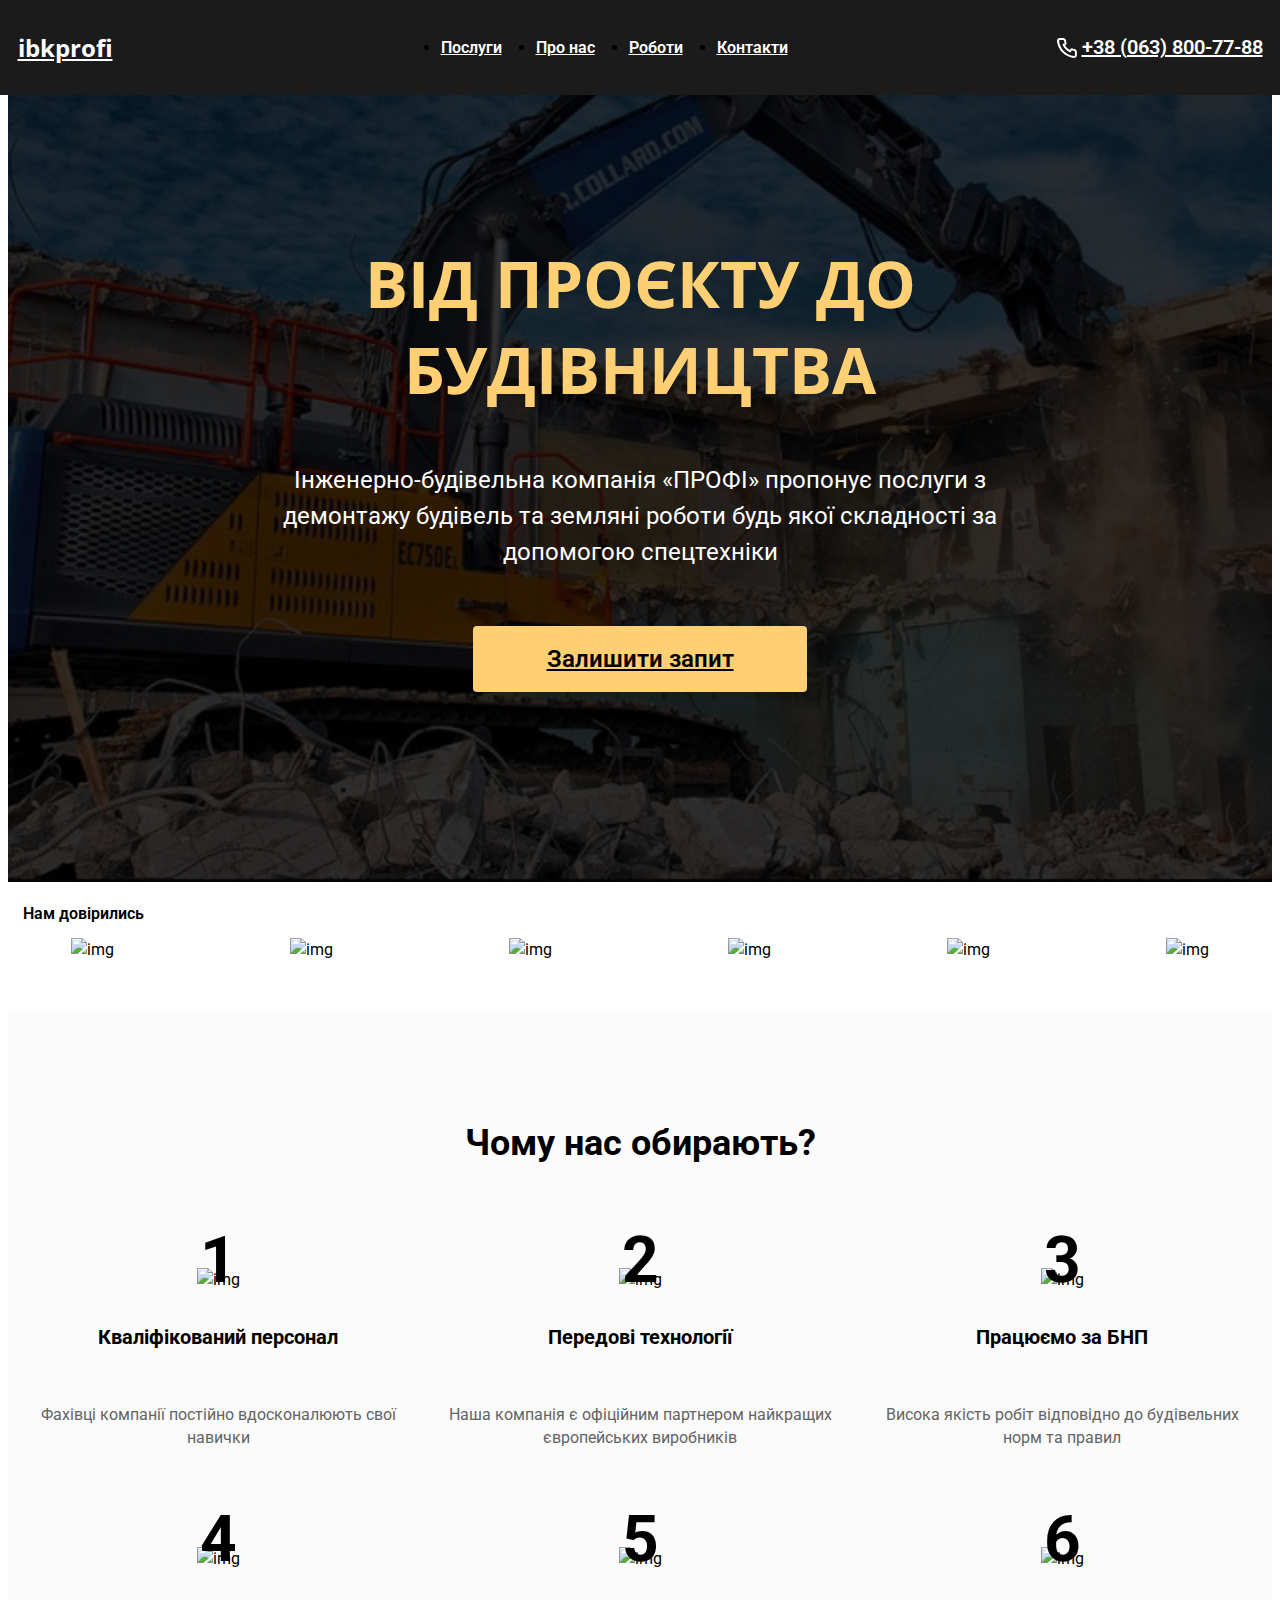
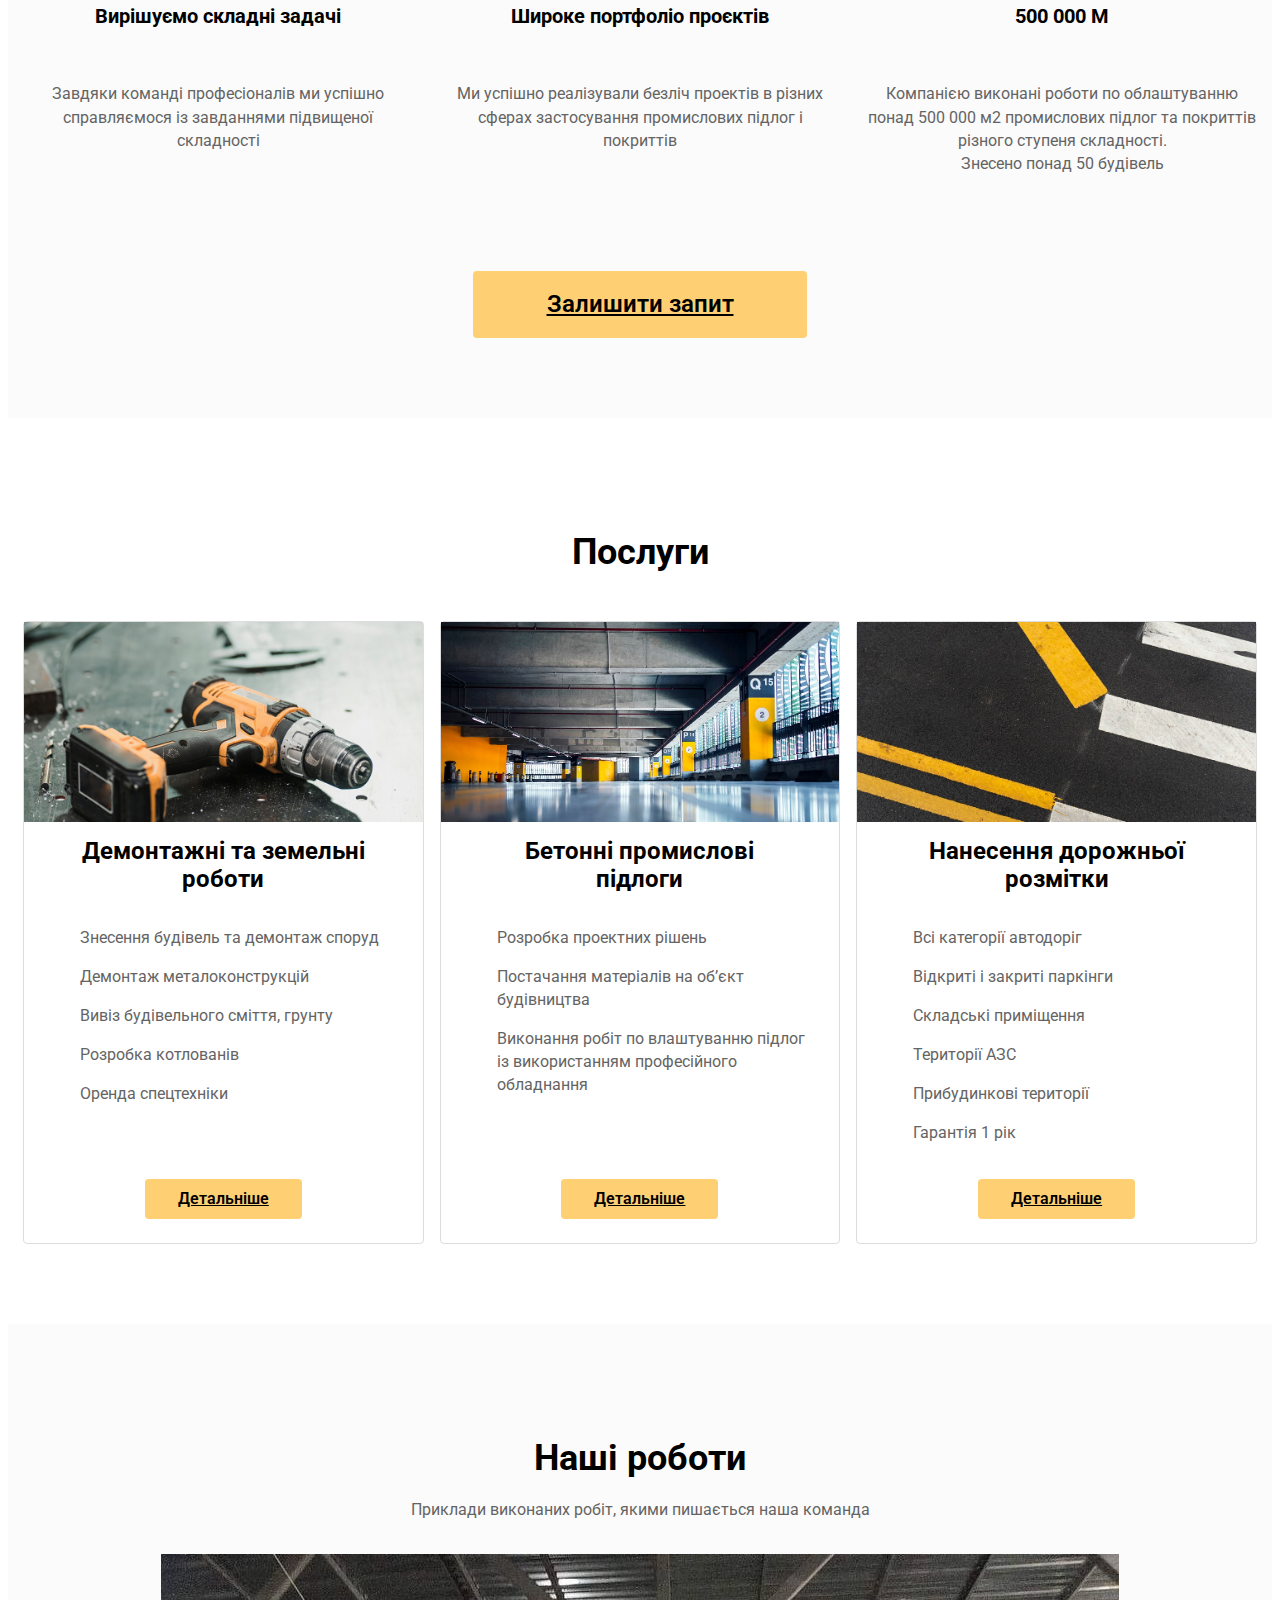
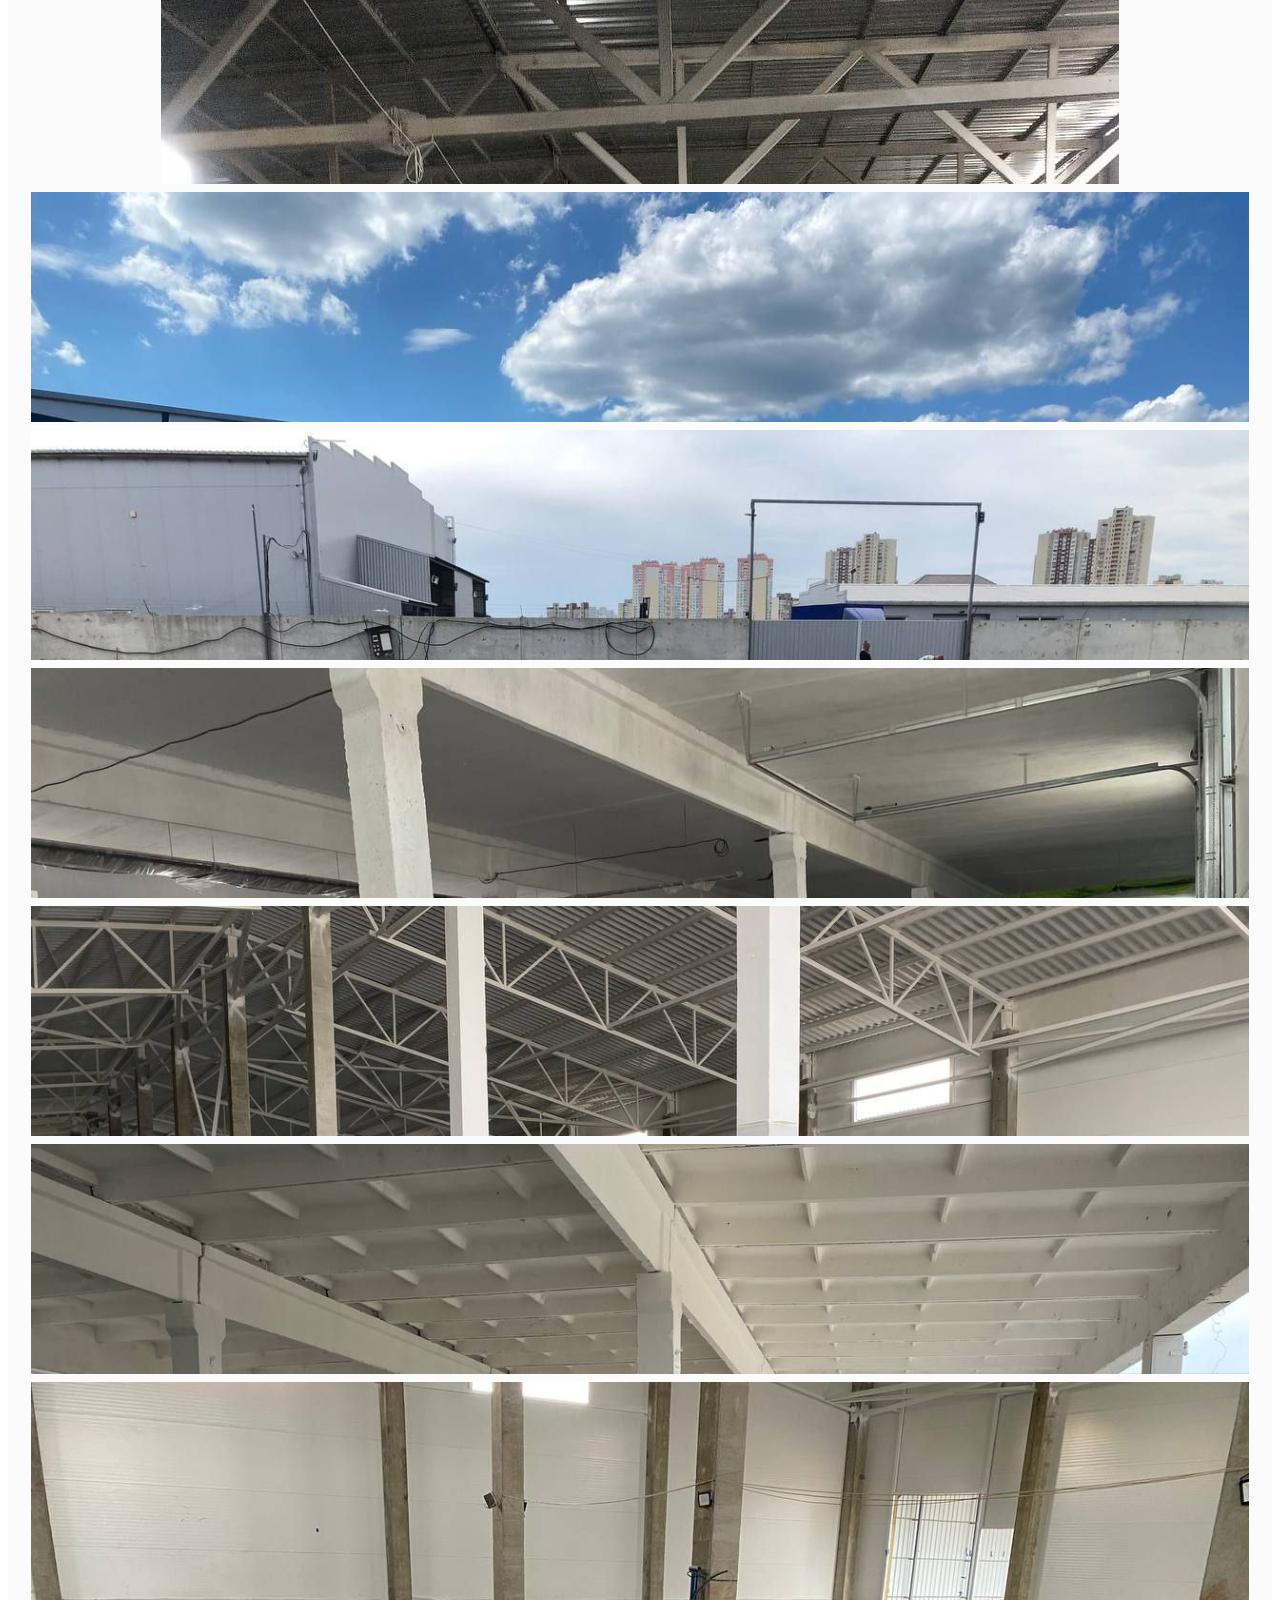
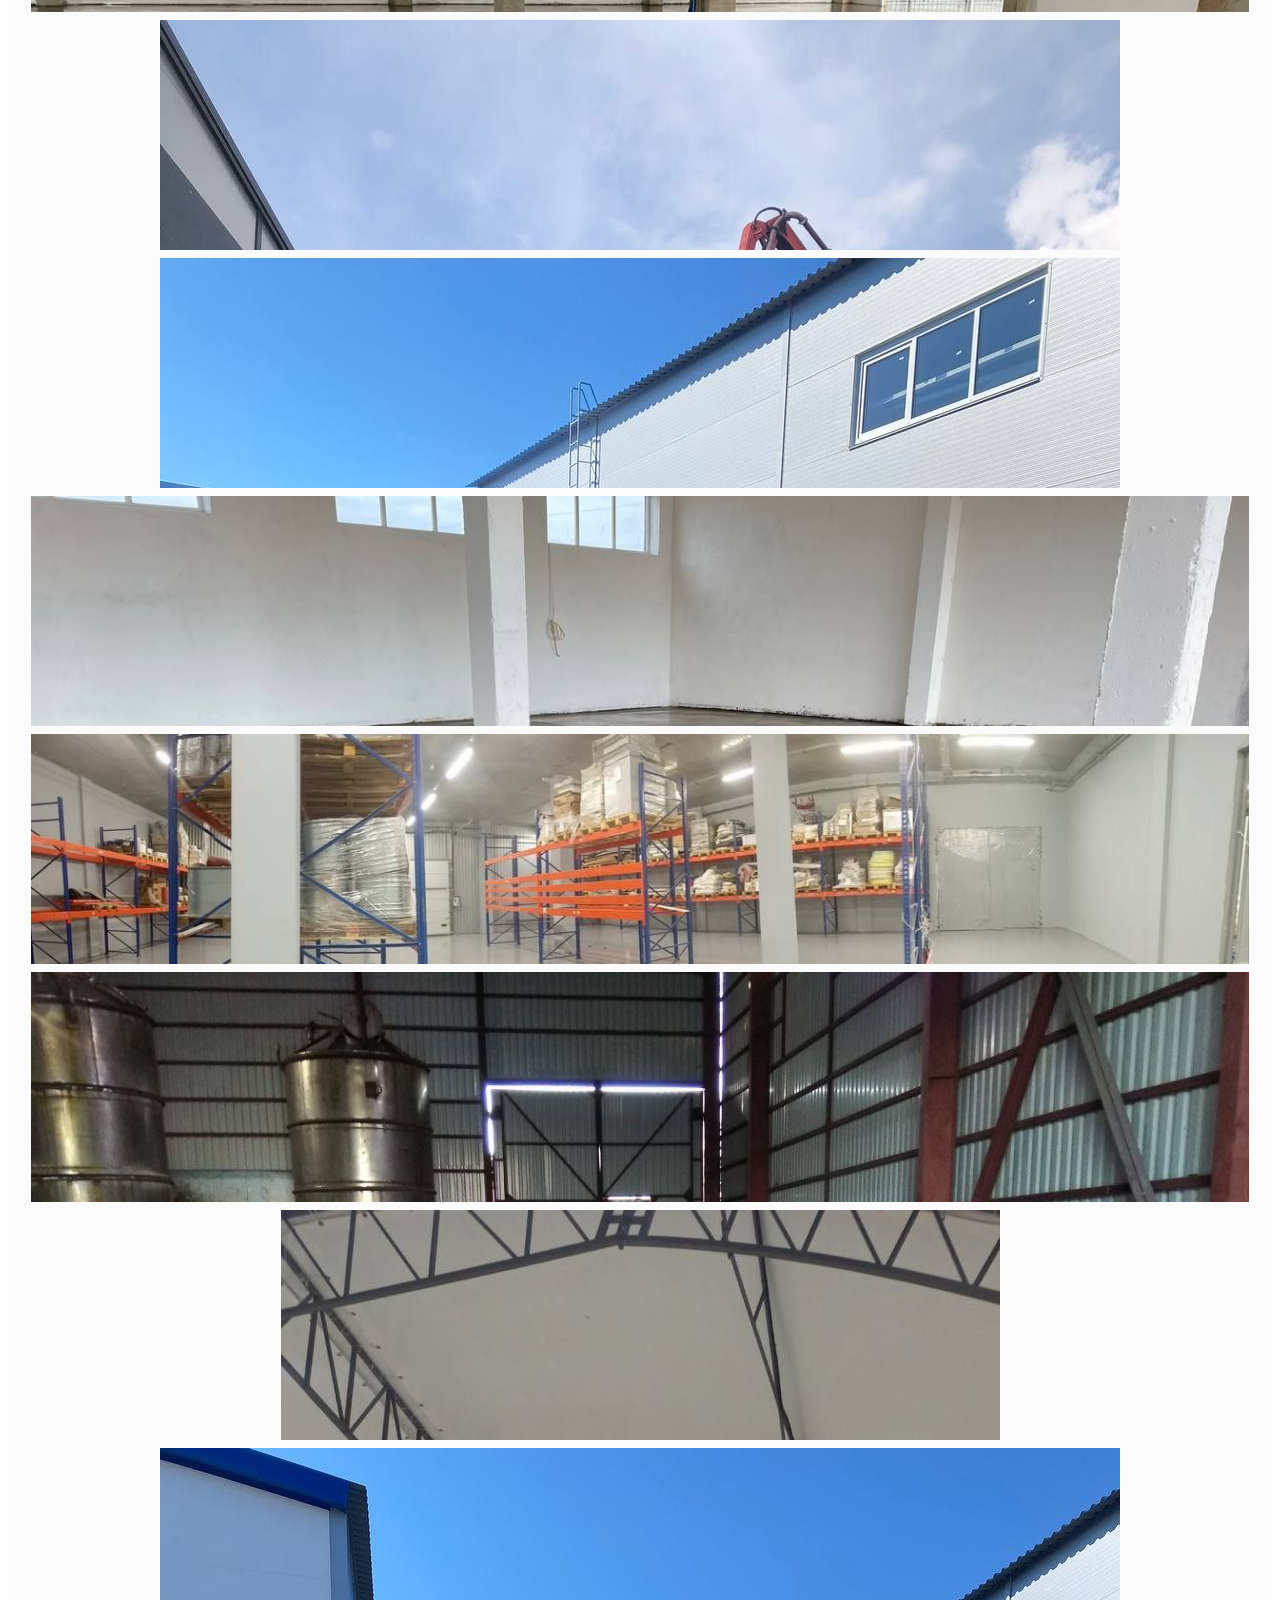
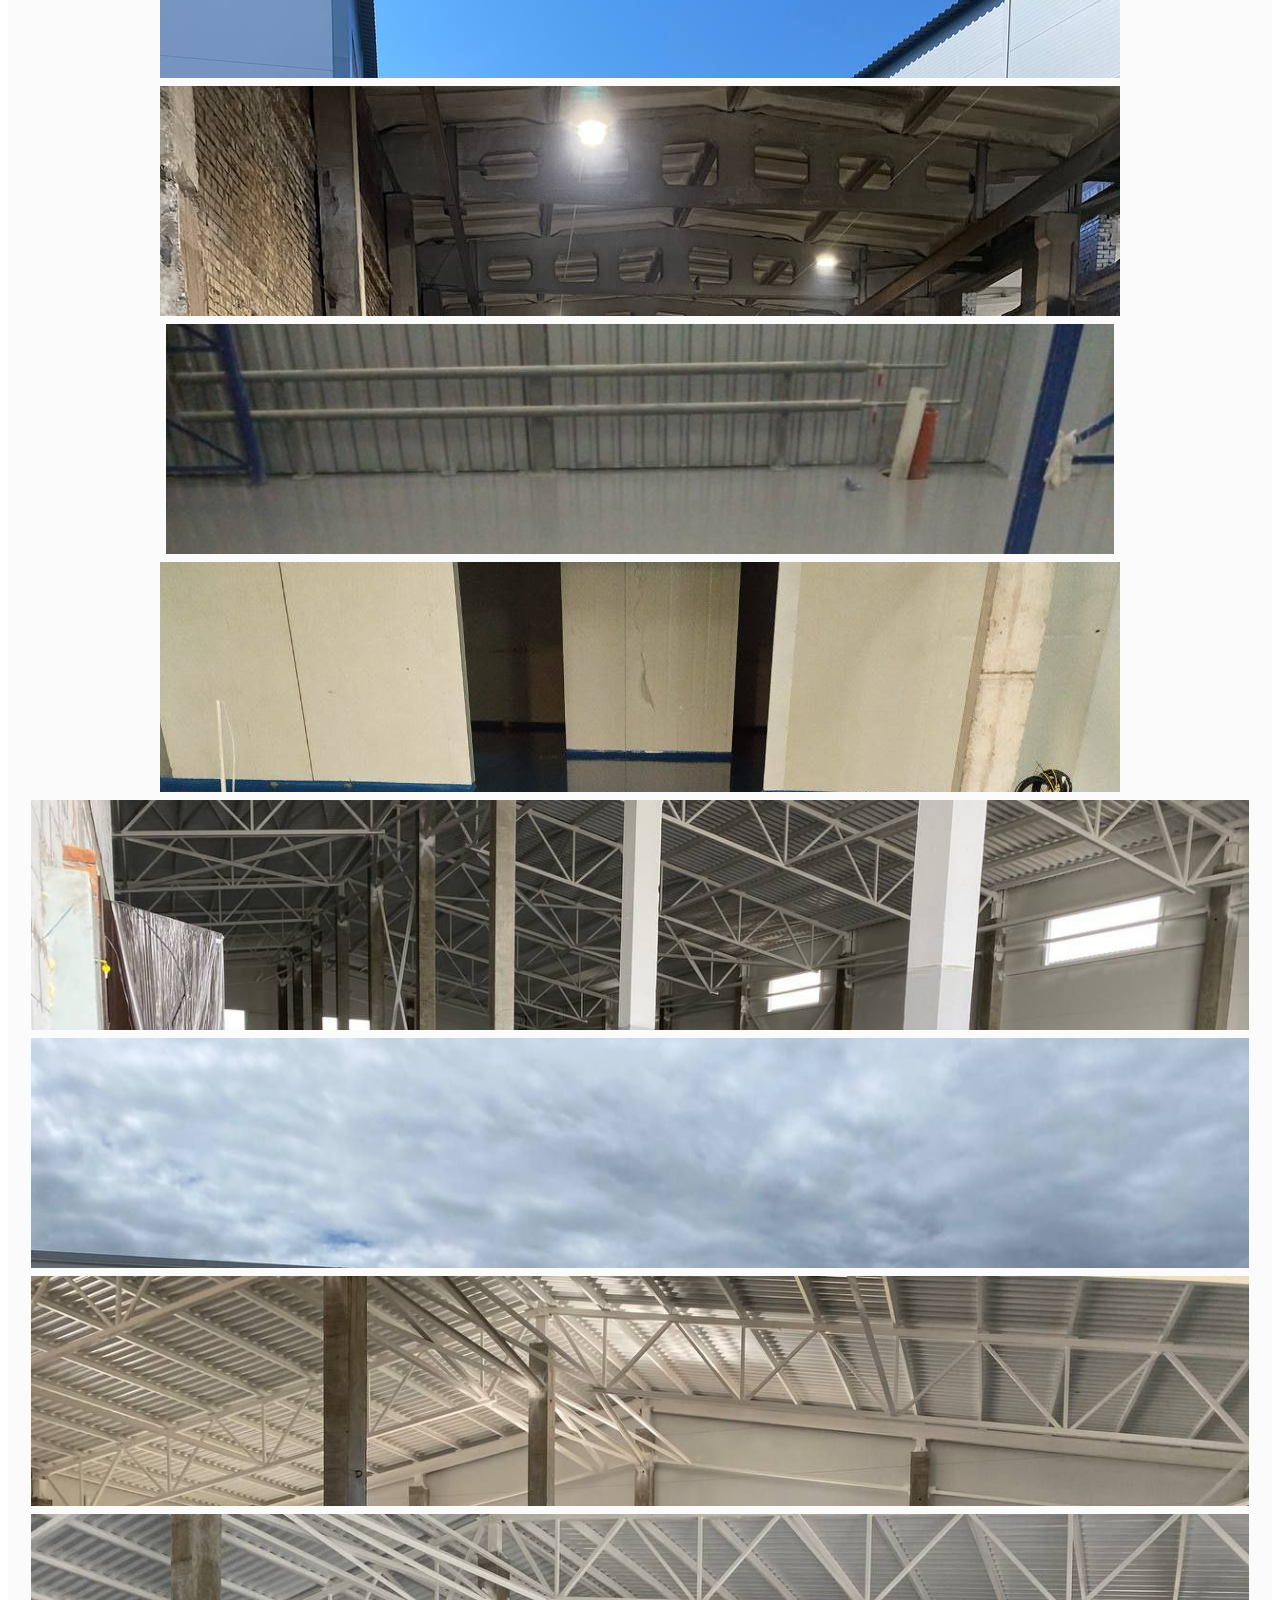
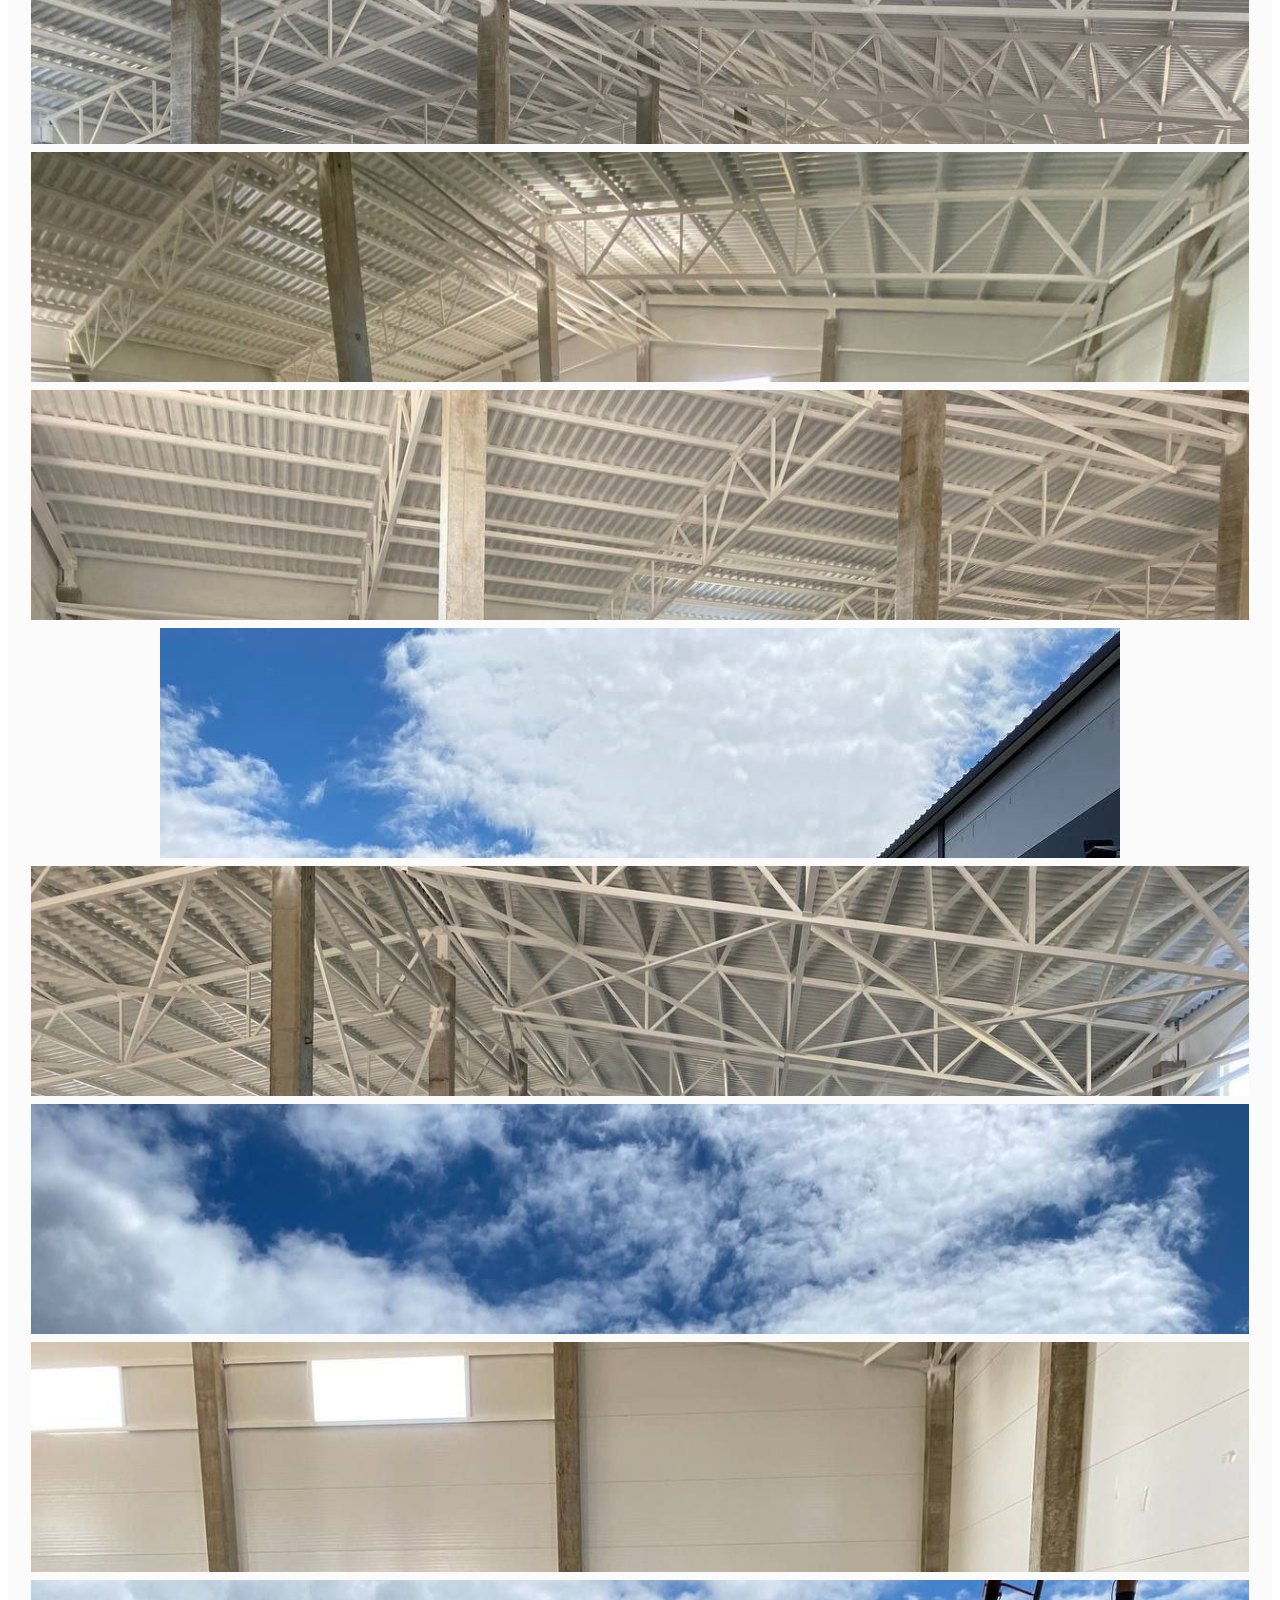
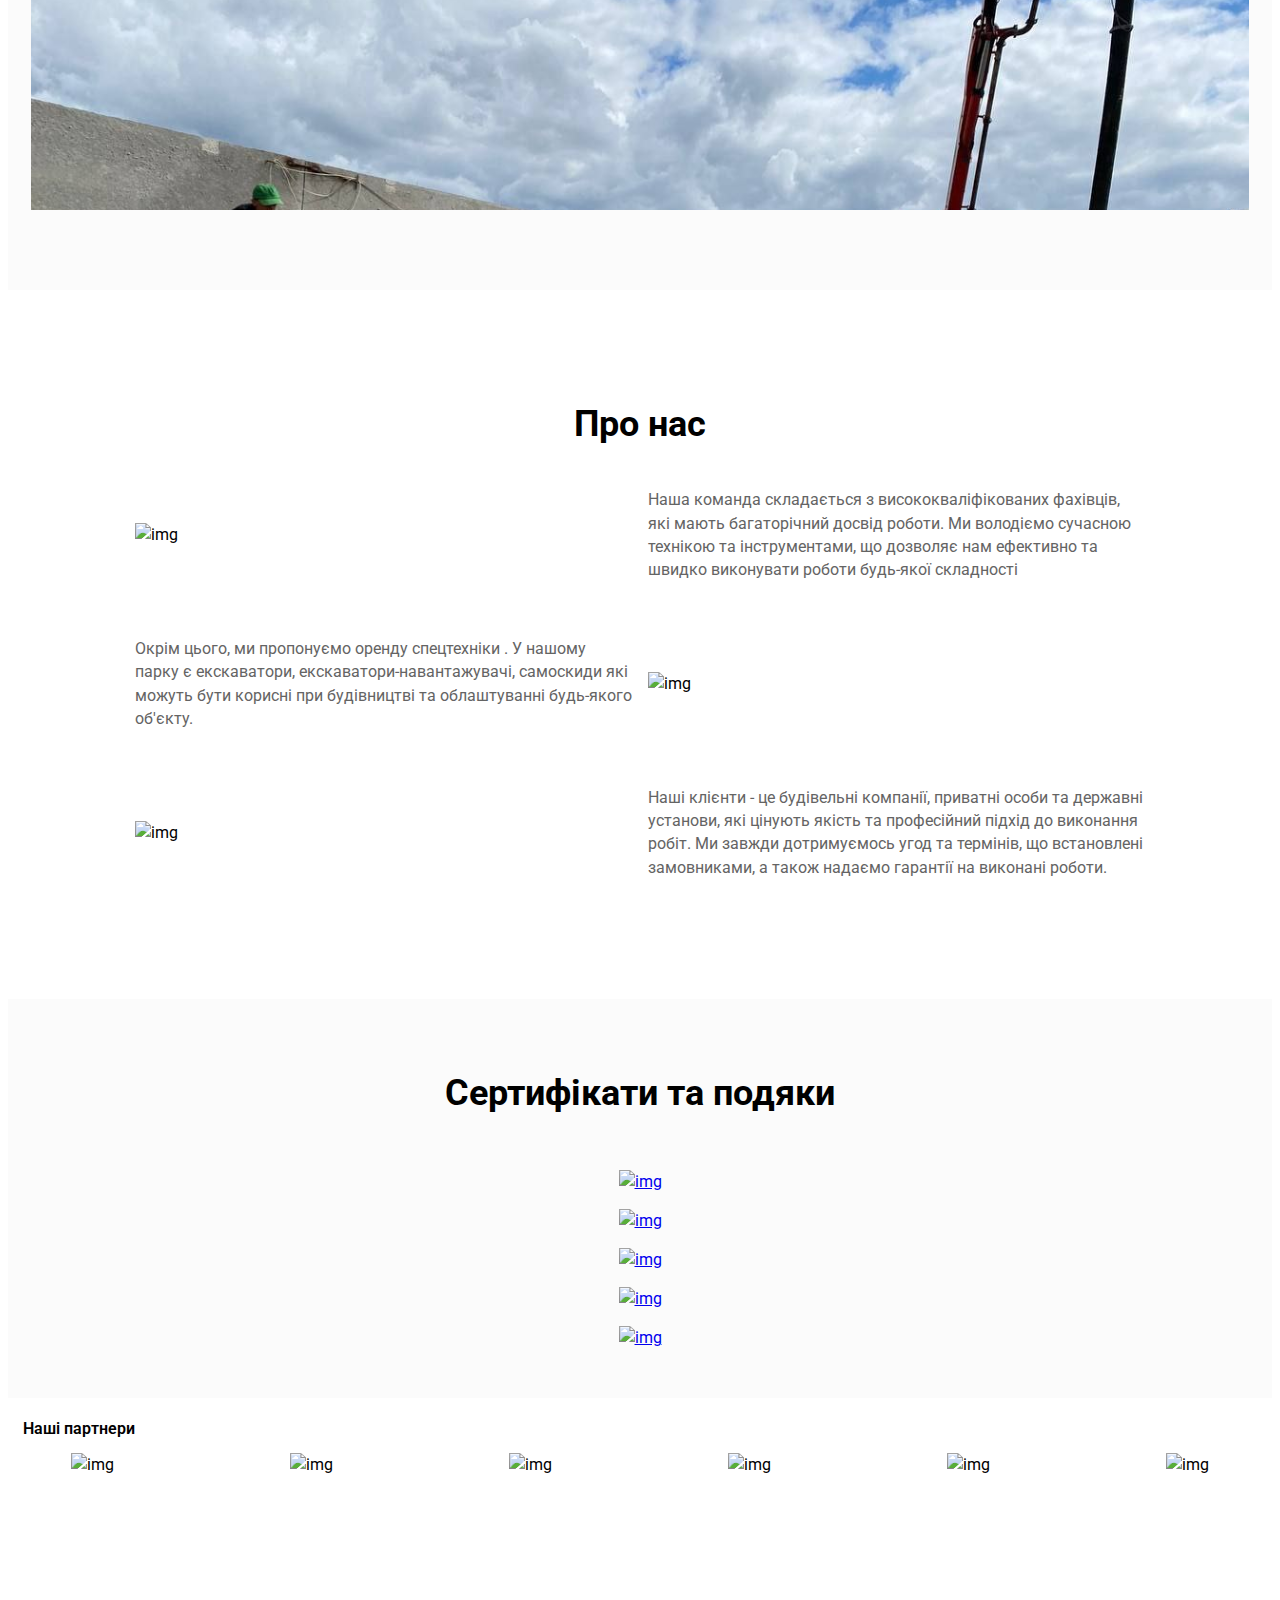
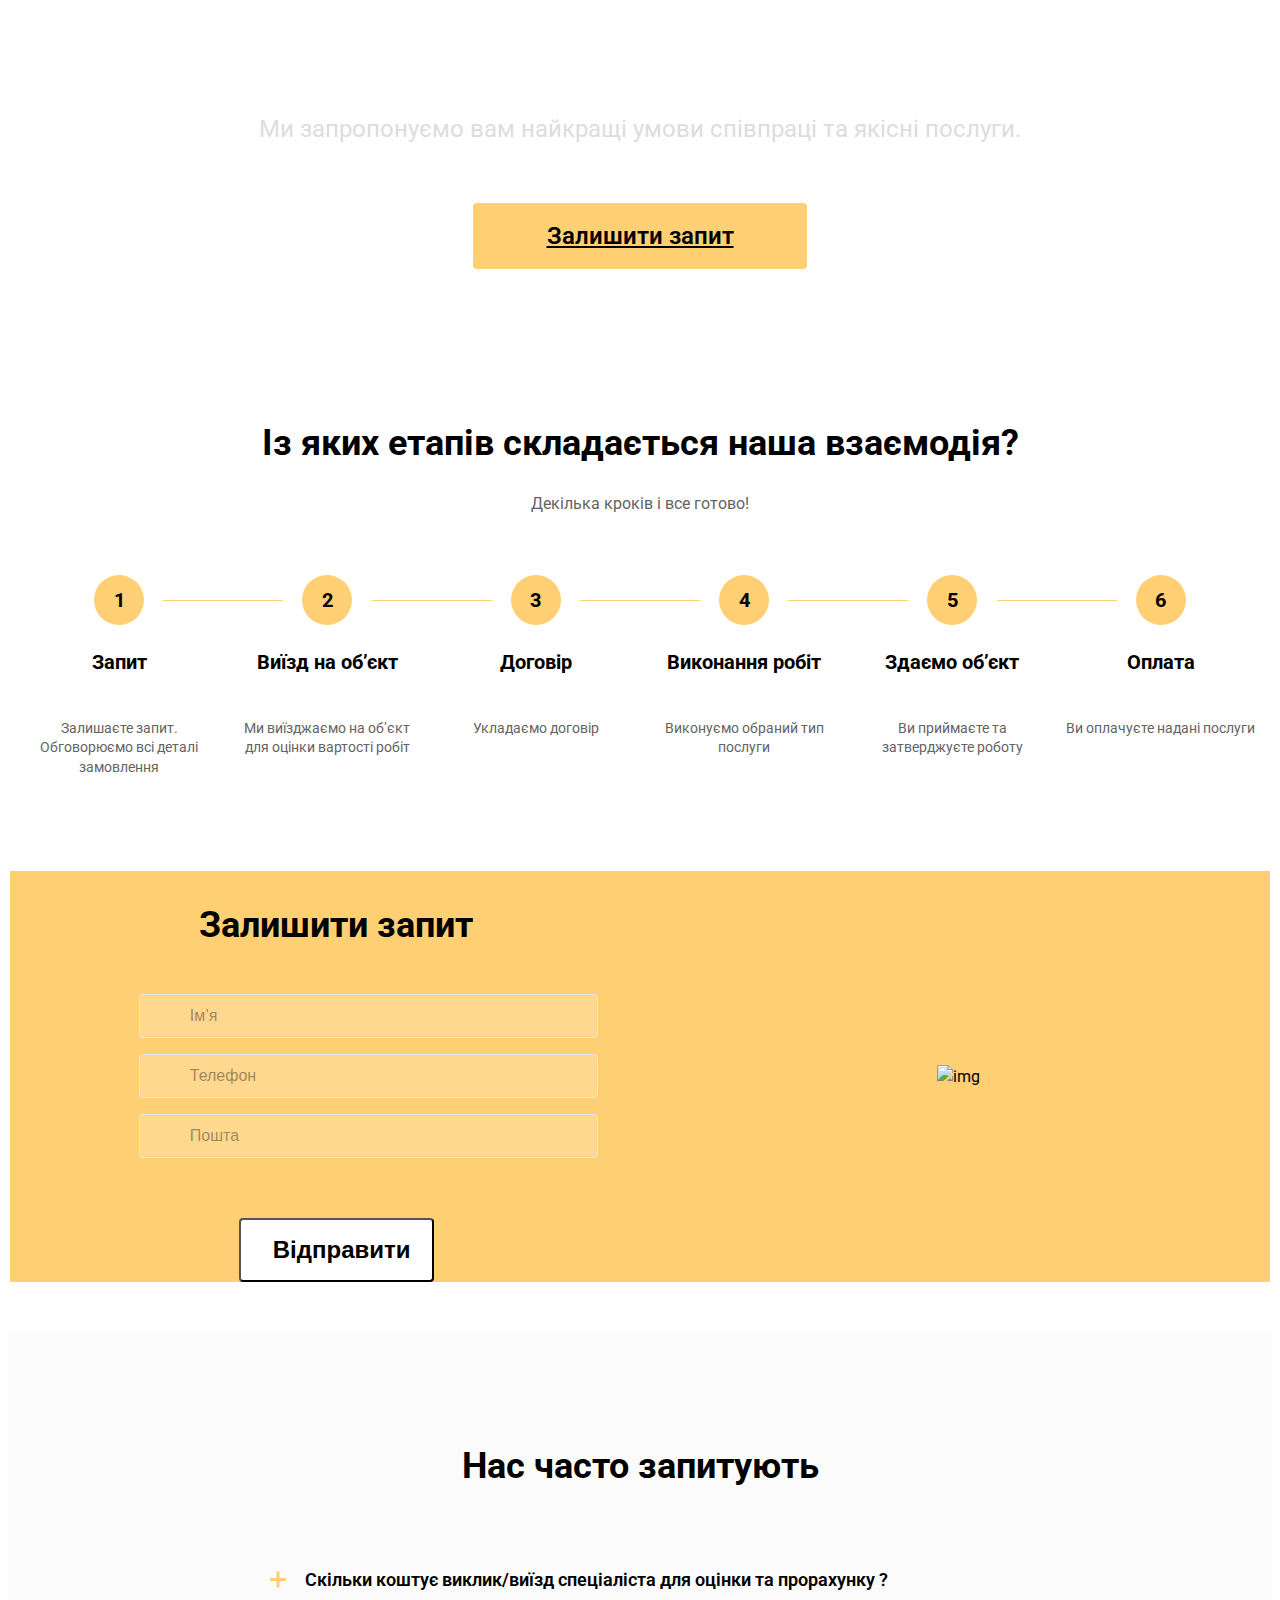
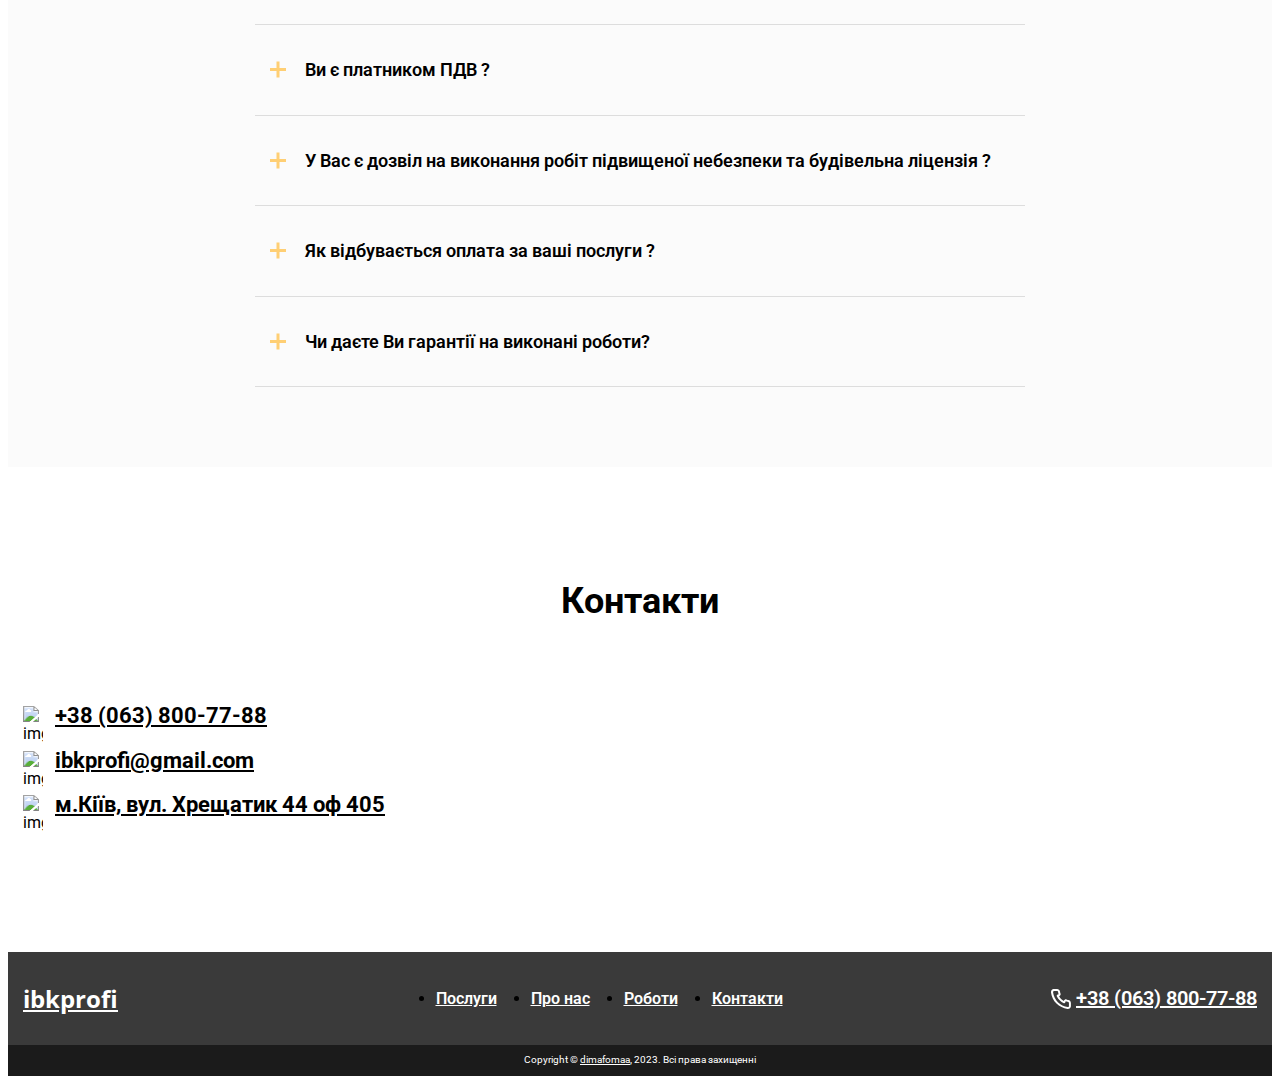
==== index.html @ 54942edf "Add files via upload" ====
<!DOCTYPE html>
<html lang="uk">
<head>
    <meta charset="UTF-8">
    <meta http-equiv="X-UA-Compatible" content="IE=edge">
    <meta name="viewport" content="width=device-width, initial-scale=1.0">

    <link href="https://fonts.googleapis.com/css?family=Roboto:100,300,regular,500700&display=swap" rel="stylesheet">
    <link href="https://fonts.googleapis.com/css?family=Open+Sans:300,regular,500,600,700,800&display=swap" rel="stylesheet">

    <link rel="stylesheet" href="https://cdnjs.cloudflare.com/ajax/libs/magnific-popup.js/1.1.0/magnific-popup.css">

    <link rel="apple-touch-icon" sizes="180x180" href="img/favicon/apple-touch-icon.png">
    <link rel="icon" type="image/png" sizes="32x32" href="img/favicon/favicon-32x32.png">
    <link rel="icon" type="image/png" sizes="16x16" href="img/favicon/favicon-16x16.png">
    <link rel="manifest" href="img/favicon/site.webmanifest">
    <link rel="mask-icon" href="img/favicon/safari-pinned-tab.svg" color="#5bbad5">
    <meta name="msapplication-TileColor" content="#2b5797">
    <meta name="theme-color" content="#000000">


    <link rel="stylesheet" href="css/style.css">
    

    <title>ІБК «ПРОФІ»</title>
</head>
<body>
    <div class="wrapper">
    
        <header class="header lock-padding">
            <div class="container">
                <div class="header__inner">
                    <a href="/" class="header__logo">
                        ibkprofi
                    </a>
                    <nav class="menu">
                        <ul class="menu__list">
                            <li class="menu__item">
                                <a href="#service" class="menu__link">Послуги</a>
                            </li>
                            <li class="menu__item">
                                <a href="#about" class="menu__link">Про нас</a>
                            </li>
                            <li class="menu__item">
                                <a href="#work" class="menu__link">Роботи</a>
                            </li>
                            <li class="menu__item">
                                <a href="#contact" class="menu__link">Контакти</a>
                            </li>
                        </ul>
                    </nav>
                    <div class="header__button">
                        <svg width="21" height="20" viewBox="0 0 21 20" xmlns="http://www.w3.org/2000/svg">
                            <path d="M18.44 10.9999C18.22 10.9999 17.99 10.9299 17.77 10.8799C17.3245 10.7817 16.8867 10.6514 16.46 10.4899C15.9961 10.3211 15.4861 10.3299 15.0283 10.5145C14.5705 10.6991 14.1971 11.0465 13.98 11.4899L13.76 11.9399C12.786 11.398 11.891 10.7251 11.1 9.93987C10.3148 9.14888 9.64182 8.25387 9.1 7.27987L9.52 6.99987C9.96337 6.78278 10.3108 6.4094 10.4954 5.95156C10.68 5.49372 10.6888 4.98378 10.52 4.51987C10.3612 4.09229 10.2309 3.65467 10.13 3.20987C10.08 2.98987 10.04 2.75987 10.01 2.52987C9.88857 1.82549 9.51963 1.18761 8.96962 0.731107C8.41962 0.274605 7.7247 0.0294769 7.01 0.0398681H4.01C3.57903 0.0358215 3.15225 0.124682 2.75871 0.300399C2.36517 0.476116 2.01411 0.734564 1.72943 1.05815C1.44475 1.38174 1.23314 1.76286 1.10899 2.17558C0.984843 2.5883 0.951081 3.02293 1.01 3.44987C1.54274 7.63925 3.45603 11.5317 6.44765 14.5125C9.43928 17.4933 13.3387 19.3924 17.53 19.9099H17.91C18.6474 19.9109 19.3594 19.6404 19.91 19.1499C20.2264 18.8669 20.4791 18.52 20.6515 18.1322C20.8239 17.7443 20.912 17.3243 20.91 16.8999V13.8999C20.8978 13.2053 20.6448 12.5364 20.1943 12.0075C19.7439 11.4786 19.1238 11.1225 18.44 10.9999ZM18.94 16.9999C18.9398 17.1419 18.9094 17.2822 18.8508 17.4115C18.7922 17.5408 18.7067 17.6562 18.6 17.7499C18.4883 17.8463 18.3576 17.9184 18.2164 17.9615C18.0752 18.0045 17.9266 18.0176 17.78 17.9999C14.0349 17.5197 10.5562 15.8064 7.89272 13.1302C5.2292 10.454 3.53241 6.96721 3.07 3.21987C3.05409 3.07339 3.06803 2.9252 3.111 2.78426C3.15397 2.64332 3.22507 2.51256 3.32 2.39987C3.41371 2.2932 3.52906 2.20771 3.65838 2.14909C3.7877 2.09046 3.92802 2.06005 4.07 2.05987H7.07C7.30255 2.05469 7.52962 2.13075 7.71215 2.27494C7.89467 2.41913 8.02121 2.62244 8.07 2.84987C8.11 3.1232 8.16 3.3932 8.22 3.65987C8.33552 4.18701 8.48926 4.70505 8.68 5.20987L7.28 5.85987C7.1603 5.91479 7.05262 5.99281 6.96316 6.08946C6.87369 6.18611 6.8042 6.29948 6.75867 6.42306C6.71314 6.54664 6.69247 6.678 6.69785 6.80959C6.70323 6.94118 6.73454 7.07041 6.79 7.18987C8.2292 10.2726 10.7072 12.7507 13.79 14.1899C14.0335 14.2899 14.3065 14.2899 14.55 14.1899C14.6747 14.1453 14.7893 14.0763 14.8872 13.9871C14.985 13.8978 15.0642 13.79 15.12 13.6699L15.74 12.2699C16.257 12.4547 16.7846 12.6084 17.32 12.7299C17.5867 12.7899 17.8567 12.8399 18.13 12.8799C18.3574 12.9287 18.5607 13.0552 18.7049 13.2377C18.8491 13.4202 18.9252 13.6473 18.92 13.8799L18.94 16.9999Z" fill="#ffffff"/>
                            </svg>

                        <a href="tel:+380638007788" class="header__btn">+38 (063) 800-77-88</a>
                    </div>
                    <div class="header__burger">
                        <span></span>
                    </div>
                </div>
            </div>
        </header>
    
        <main class="main">
            <div class="home">
                <div class="container">
                    <div class="home__inner">
                        <h1 class="home__title">ВІД ПРОЄКТУ ДО БУДІВНИЦТВА</h1>
                        <p class="home__subtitle">Інженерно-будівельна компанія «ПРОФІ» пропонує послуги з демонтажу будівель та земляні роботи будь якої складності за допомогою спецтехніки</p>
                        <a href="#popup-cons" class="home__btn btn popup-link">Залишити запит</a>
                    </div>
                </div>
            </div>

            <section class="partners">
                <div class="container">
                    <h4 class="partners__title">Нам довірились</h4>
                </div>
                <div class="partners__inner">
                    <div class="partners__image">
                        <img src="img/partners/p1.png" alt="img" class="partners__img">
                    </div>
                    <div class="partners__image">
                        <img src="img/partners/p2.png" alt="img" class="partners__img">
                    </div>
                    <div class="partners__image">
                        <img src="img/partners/p3.png" alt="img" class="partners__img">
                    </div>
                    <div class="partners__image">
                        <img src="img/partners/p4.png" alt="img" class="partners__img">
                    </div>
                    <div class="partners__image">
                        <img src="img/partners/p5.png" alt="img" class="partners__img">
                    </div>
                    <div class="partners__image">
                        <img src="img/partners/p6.png" alt="img" class="partners__img">
                    </div>
                </div>
            </section>

            <section class="selection">
                <div class="container">
                    <h2 class="selection__title title">Чому нас обирають?</h2>
                    <div class="selection__inner">
                        <div class="selection__item">
                            <span>1</span>
                            <div class="selection__image">
                                <img src="img/selection/selection-icon.svg" alt="img" class="selection__img img">
                            </div>
                            <h3 class="selection__item--title">Кваліфікований персонал</h3>
                            <p class="selection__text text">Фахівці компанії постійно вдосконалюють свої навички</p>
                        </div>
                        <div class="selection__item">
                            <span>2</span>
                            <div class="selection__image">
                                <img src="img/selection/selection-icon.svg" alt="img" class="selection__img img">
                            </div>
                            <h3 class="selection__item--title">Передові технології</h3>
                            <p class="selection__text text">Наша компанія є офіційним партнером найкращих європейських виробників</p>
                        </div>
                        <div class="selection__item">
                            <span>3</span>
                            <div class="selection__image">
                                <img src="img/selection/selection-icon.svg" alt="img" class="selection__img img">
                            </div>
                            <h3 class="selection__item--title">Працюємо за БНП</h3>
                            <p class="selection__text text">Висока якість робіт відповідно до будівельних норм та правил</p>
                        </div>
                        <div class="selection__item">
                            <span>4</span>
                            <div class="selection__image">
                                <img src="img/selection/selection-icon.svg" alt="img" class="selection__img img">
                            </div>
                            <h3 class="selection__item--title">Вирішуємо складні задачі</h3>
                            <p class="selection__text text">Завдяки команді професіоналів ми успішно справляємося із завданнями підвищеної складності</p>
                        </div>
                        <div class="selection__item">
                            <span>5</span>
                            <div class="selection__image">
                                <img src="img/selection/selection-icon.svg" alt="img" class="selection__img img">
                            </div>
                            <h3 class="selection__item--title">Широке портфоліо проєктів</h3>
                            <p class="selection__text text">Ми успішно реалізували безліч проектів в різних сферах застосування промислових підлог і покриттів</p>
                        </div>
                        <div class="selection__item">
                            <span>6</span>
                            <div class="selection__image">
                                <img src="img/selection/selection-icon.svg" alt="img" class="selection__img img">
                            </div>
                            <h3 class="selection__item--title">500 000 М</h3>
                            <p class="selection__text text">Компанією виконані роботи по облаштуванню понад 500 000 м2 промислових підлог та покриттів різного ступеня складності.<br> Знесено понад 50 будівель</p>
                        </div>
                    </div>
                    <div class="selection__button">
                        <a href="#popup-cons" class="selection__btn btn popup-link">Залишити запит</a>
                    </div>
                </div>
            </section>

            <section class="service" id="service">
                <div class="container">
                    <h2 class="service__title title">Послуги</h2>
                    <div class="service__inner">
                        <div class="service__row">
                                <div class="service__item">
                                    <div class="service__image">
                                        <img src="img/service/s1.jpg" alt="img" class="service__img img">
                                    </div>
                                    <h3 class="service__item--title">Демонтажні та земельні роботи</h3>
                                    <div class="service__block">
                                        <p class="service__text text">Знесення будівель та демонтаж споруд</p>
                                        <p class="service__text text">Демонтаж металоконструкцій</p>
                                        <p class="service__text text">Вивіз будівельного сміття, грунту</p>
                                        <p class="service__text text">Розробка котлованів</p>
                                        <p class="service__text text">Оренда спецтехніки</p>
                                    </div>
                                    <div class="service__button">
                                        <a href="dismantling.html" class="service__btn btn">Детальніше</a>
                                    </div>
                                </div>
                                <div class="service__item">
                                    <div class="service__image">
                                        <img src="img/service/s2.jpg" alt="img" class="service__img img">
                                    </div>
                                    <h3 class="service__item--title">Бетонні промислові підлоги</h3>
                                    <div class="service__block">
                                        <p class="service__text text">Розробка проектних рішень</p>
                                        <p class="service__text text">Постачання матеріалів на об’єкт будівництва</p>
                                        <p class="service__text text">Виконання робіт по влаштуванню підлог із використанням професійного обладнання</p>
                                    </div>
                                    <div class="service__button">
                                        <a href="floors.html" class="service__btn btn">Детальніше</a>
                                    </div>
                                </div>
                                <div class="service__item">
                                    <div class="service__image">
                                        <img src="img/service/s3.jpg" alt="img" class="service__img img">
                                    </div>
                                    <h3 class="service__item--title">Нанесення дорожньої розмітки</h3>
                                    <div class="service__block">
                                        <p class="service__text text">Всі категорії автодоріг</p>
                                        <p class="service__text text">Відкриті і закриті паркінги</p>
                                        <p class="service__text text">Складські приміщення</p>
                                        <p class="service__text text">Території АЗС</p>
                                        <p class="service__text text">Прибудинкові території</p>
                                        <p class="service__text text">Гарантія 1 рік</p>
                                    </div>
                                    <div class="service__button">
                                        <a href="road-markings.html" class="service__btn btn">Детальніше</a>
                                    </div>
                                </div>
                        </div>
                    </div>
                </div>
            </section>

            <section class="work" id="work">
                <div class="container">
                    <h2 class="work__title title">Наші роботи</h2>
                    <p class="work__subtitle text">Приклади виконаних робіт, якими пишається наша команда</p>
                    
                    <div class="work__container slider">

                        <div class="work__slide">
                            <a href="img/work/w1.jpg" class="work__item">
                                <img src="img/work/w1.jpg" alt="img" class="work__img img">
                            </a>
                        </div>
                        <div class="work__slide">
                            <a href="img/work/w2.jpg" class="work__item">
                                <img src="img/work/w2.jpg" alt="img" class="work__img img">
                            </a>
                        </div>
                        <div class="work__slide">
                            <a href="img/work/w3.jpg" class="work__item">
                                <img src="img/work/w3.jpg" alt="img" class="work__img img">
                            </a>
                        </div>
                        <div class="work__slide">
                            <a href="img/work/w4.jpg" class="work__item">
                                <img src="img/work/w4.jpg" alt="img" class="work__img img">
                            </a>
                        </div>
                        <div class="work__slide">
                            <a href="img/work/w5.jpg" class="work__item">
                                <img src="img/work/w5.jpg" alt="img" class="work__img img">
                            </a>
                        </div>
                        <div class="work__slide">
                            <a href="img/work/w6.jpg" class="work__item">
                                <img src="img/work/w6.jpg" alt="img" class="work__img img">
                            </a>
                        </div>
                        <div class="work__slide">
                            <a href="img/work/w7.jpg" class="work__item">
                                <img src="img/work/w7.jpg" alt="img" class="work__img img">
                            </a>
                        </div>
                        <div class="work__slide">
                            <a href="img/work/w8.jpg" class="work__item">
                                <img src="img/work/w8.jpg" alt="img" class="work__img img">
                            </a>
                        </div>
                        <div class="work__slide">
                            <a href="img/work/w9.jpg" class="work__item">
                                <img src="img/work/w9.jpg" alt="img" class="work__img img">
                            </a>
                        </div>
                        <div class="work__slide">
                            <a href="img/work/w10.jpg" class="work__item">
                                <img src="img/work/w10.jpg" alt="img" class="work__img img">
                            </a>
                        </div>
                        <div class="work__slide">
                            <a href="img/work/w11.jpg" class="work__item">
                                <img src="img/work/w11.jpg" alt="img" class="work__img img">
                            </a>
                        </div>
                        <div class="work__slide">
                            <a href="img/work/w12.jpg" class="work__item">
                                <img src="img/work/w12.jpg" alt="img" class="work__img img">
                            </a>
                        </div>
                        <div class="work__slide">
                            <a href="img/work/w13.jpg" class="work__item">
                                <img src="img/work/w13.jpg" alt="img" class="work__img img">
                            </a>
                        </div>
                        <div class="work__slide">
                            <a href="img/work/w14.jpg" class="work__item">
                                <img src="img/work/w14.jpg" alt="img" class="work__img img">
                            </a>
                        </div>
                        <div class="work__slide">
                            <a href="img/work/w15.jpg" class="work__item">
                                <img src="img/work/w15.jpg" alt="img" class="work__img img">
                            </a>
                        </div>
                        <div class="work__slide">
                            <a href="img/work/w16.jpg" class="work__item">
                                <img src="img/work/w16.jpg" alt="img" class="work__img img">
                            </a>
                        </div>                  
                        <div class="work__slide">
                            <a href="img/work/w17.jpg" class="work__item">
                                <img src="img/work/w17.jpg" alt="img" class="work__img img">
                            </a>
                        </div>                  
                        <div class="work__slide">
                            <a href="img/work/w18.jpg" class="work__item">
                                <img src="img/work/w18.jpg" alt="img" class="work__img img">
                            </a>
                        </div>                  
                        <div class="work__slide">
                            <a href="img/work/w19.jpg" class="work__item">
                                <img src="img/work/w19.jpg" alt="img" class="work__img img">
                            </a>
                        </div>                  
                        <div class="work__slide">
                            <a href="img/work/w20.jpg" class="work__item">
                                <img src="img/work/w20.jpg" alt="img" class="work__img img">
                            </a>
                        </div>                  
                        <div class="work__slide">
                            <a href="img/work/w21.jpg" class="work__item">
                                <img src="img/work/w21.jpg" alt="img" class="work__img img">
                            </a>
                        </div>                  
                        <div class="work__slide">
                            <a href="img/work/w22.jpg" class="work__item">
                                <img src="img/work/w22.jpg" alt="img" class="work__img img">
                            </a>
                        </div>                  
                        <div class="work__slide">
                            <a href="img/work/w23.jpg" class="work__item">
                                <img src="img/work/w23.jpg" alt="img" class="work__img img">
                            </a>
                        </div>                  
                        <div class="work__slide">
                            <a href="img/work/w24.jpg" class="work__item">
                                <img src="img/work/w24.jpg" alt="img" class="work__img img">
                            </a>
                        </div>                  
                        <div class="work__slide">
                            <a href="img/work/w25.jpg" class="work__item">
                                <img src="img/work/w25.jpg" alt="img" class="work__img img">
                            </a>
                        </div>                  
                        <div class="work__slide">
                            <a href="img/work/w26.jpg" class="work__item">
                                <img src="img/work/w26.jpg" alt="img" class="work__img img">
                            </a>
                        </div>                  
                        <div class="work__slide">
                            <a href="img/work/w27.jpg" class="work__item">
                                <img src="img/work/w27.jpg" alt="img" class="work__img img">
                            </a>
                        </div>                  
                        <div class="work__slide">
                            <a href="img/work/w28.jpg" class="work__item">
                                <img src="img/work/w28.jpg" alt="img" class="work__img img">
                            </a>
                        </div>                  
                        
                    </div>                    

                </div>
            </section>

            <section class="about" id="about">
                <div class="container">
                    <h2 class="about__title title">Про нас</h2>
                    <div class="about__inner">
                        <div class="about__item">
                            <div class="about__image">
                                <img src="img/about/a1.jpg" alt="img" class="about__img img">
                            </div>
                            <p class="about__text text">Наша команда складається з висококваліфікованих фахівців, які мають багаторічний досвід роботи. Ми володіємо сучасною технікою та інструментами, що дозволяє нам ефективно та швидко виконувати роботи будь-якої складності</p>
                        </div>
                        <div class="about__item">
                            <p class="about__text text">Окрім цього, ми пропонуємо оренду спецтехніки . У нашому парку є екскаватори, екскаватори-навантажувачі, самоскиди  які можуть бути корисні при будівництві та облаштуванні будь-якого об'єкту.</p>
                            <div class="about__image">
                                <img src="img/about/a2.jpg" alt="img" class="about__img img">
                            </div>
                        </div>
                        <div class="about__item">
                            <div class="about__image">
                                <img src="img/about/a3.jpg" alt="img" class="about__img img">
                            </div>
                            <p class="about__text text">Наші клієнти - це будівельні компанії, приватні особи та державні установи, які цінують якість та професійний підхід до виконання робіт. Ми завжди дотримуємось угод та термінів, що встановлені замовниками, а також надаємо гарантії на виконані роботи.
                            </p>
                        </div>
                    </div>
                </div>
            </section>

            <section class="certificates">
                <div class="container">
                    <h2 class="certificates__title title">Сертифікати та подяки</h2>
                    <div class="certificates__inner slider">
                        <div class="work__slide certificates__slide">
                            <a href="img/certificates/c1.jpg" class="work__item">
                                <img src="img/certificates/c1.jpg" alt="img" class="work__img img">
                            </a>
                        </div>
                        <div class="work__slide certificates__slide">
                            <a href="img/certificates/c2.jpg" class="work__item">
                                <img src="img/certificates/c2.jpg" alt="img" class="work__img img">
                            </a>
                        </div>
                        <div class="work__slide certificates__slide">
                            <a href="img/certificates/c3.jpg" class="work__item">
                                <img src="img/certificates/c3.jpg" alt="img" class="work__img img">
                            </a>
                        </div>
                        <div class="work__slide certificates__slide">
                            <a href="img/certificates/c4.jpg" class="work__item">
                                <img src="img/certificates/c4.jpg" alt="img" class="work__img img">
                            </a>
                        </div>
                        <div class="work__slide certificates__slide">
                            <a href="img/certificates/c5.jpg" class="work__item">
                                <img src="img/certificates/c5.jpg" alt="img" class="work__img img">
                            </a>
                        </div>
                    </div>
                </div>
            </section>

            <section class="partners">
                <div class="container">
                    <h4 class="partners__title">Наші партнери</h4>
                </div>
                <div class="partners__inner">
                    <div class="partners__image">
                        <img src="img/partners/p7.jpg" alt="img" class="partners__img">
                    </div>
                    <div class="partners__image">
                        <img src="img/partners/p8.jpg" alt="img" class="partners__img">
                    </div>
                    <div class="partners__image">
                        <img src="img/partners/p9.jpg" alt="img" class="partners__img">
                    </div>
                    <div class="partners__image">
                        <img src="img/partners/p10.jpg" alt="img" class="partners__img">
                    </div>
                    <div class="partners__image">
                        <img src="img/partners/p11.jpg" alt="img" class="partners__img">
                    </div>
                    <div class="partners__image">
                        <img src="img/partners/p12.jpg" alt="img" class="partners__img">
                    </div>
                </div>
            </section>

            <section class="cooperation">
                <div class="container">
                    <div class="cooperation__inner">
                        <h2 class="cooperation__title">Потрібні демонтажні або дорожні роботи?<br> Шукаєте надійного партнера для оренди спецтехніки?</h2>
                        <p class="cooperation__subtitle">Ми запропонуємо вам найкращі умови співпраці та якісні послуги.</p>
                        <a href="#popup-cons" class="cooperation__btn btn popup-link">Залишити запит</a>
                    </div>
                </div>
            </section>

            <section class="stages">
                <div class="container">
                    <h2 class="stages__title title">Із яких етапів складається наша взаємодія?</h2>
                    <p class="stages__subtitle text">Декілька кроків і все готово!</p>
                    <div class="stages__inner">
                        <div class="stages__item">
                            <div class="stages__item--number">1</div>
                            <h4 class="stages__item--title">Запит</h4>
                            <p class="stages__item--text text">Залишаєте запит. Обговорюємо всі деталі замовлення</p>
                        </div>
                        <div class="stages__item">
                            <div class="stages__item--number">2</div>
                            <h4 class="stages__item--title">Виїзд на об’єкт</h4>
                            <p class="stages__item--text text">Ми виїзджаємо на об’єкт для оцінки вартості робіт</p>
                        </div>
                        <div class="stages__item">
                            <div class="stages__item--number">3</div>
                            <h4 class="stages__item--title">Договір</h4>
                            <p class="stages__item--text text">Укладаємо договір</p>
                        </div>
                        <div class="stages__item">
                            <div class="stages__item--number">4</div>
                            <h4 class="stages__item--title">Виконання робіт</h4>
                            <p class="stages__item--text text">Виконуємо обраний тип послуги</p>
                        </div>
                        <div class="stages__item">
                            <div class="stages__item--number">5</div>
                            <h4 class="stages__item--title">Здаємо об’єкт</h4>
                            <p class="stages__item--text text">Ви приймаєте та затверджуєте роботу</p>
                        </div>
                        <div class="stages__item">
                            <div class="stages__item--number">6</div>
                            <h4 class="stages__item--title">Оплата</h4>
                            <p class="stages__item--text text">Ви оплачуєте надані послуги</p>
                        </div>
                    </div>
                </div>
            </section>

            <section class="request">
                <div class="container request__container">
                    <div class="request__inner">
                        <div class="request__forma">
                            <div class="request__form">
                                <h2 class="request__title title">Залишити запит</h2>
                                <form action="send-mail.php" class="form-cons" id="form">
                                    <input type="hidden" name="formData" value="Запит з сайту">
                                    <div class="request__input-name">
                                        <input class="request-input"  type="text" name="name" placeholder="Ім’я" required>
                                    </div>
                                    <div class="request__input-tel">
                                        <input class="request-input"  type="tel" name="tel" placeholder="Телефон" required>
                                    </div>
                                    <div class="request__input-mail">
                                        <input class="request-input"  type="email" name="email" placeholder="Пошта" required>
                                    </div>
                                    <button class="request__btn btn" type="submit">Відправити</button>
                                </form>
                            </div>
                        </div>
                        <div class="request__image">
                            <img src="img/request/form.jpg" alt="img" class="request__img img">
                        </div>
                    </div>
                </div>
            </section>

            <section class="question">
                <div class="container">
                    <h2 class="question__title title">Нас часто запитують</h2>
                    <div class="question__container">
                        <div class="question__block one">
                            <div class="question__block--item">
                                <h3 class="question__block--title">Скільки коштує виклик/виїзд спеціаліста для оцінки та прорахунку ?</h3>
                                <div class="question__block--text">Виклик спеціаліста безкоштовний </div>
                            </div>
                            <div class="question__block--item">
                                <h3 class="question__block--title">Ви є платником ПДВ ?</h3>
                                <div class="question__block--text">Так, компанія ТОВ «ІБК ПРОФІ» є платником ПДВ</div>
                            </div>
                            <div class="question__block--item">
                                <h3 class="question__block--title">У Вас є дозвіл на виконання робіт підвищеної небезпеки та будівельна ліцензія ?</h3>
                                <div class="question__block--text">Так, ми маємо всі необхідні документи</div>
                            </div>
                            <div class="question__block--item">
                                <h3 class="question__block--title">Як відбувається оплата за ваші послуги ?</h3>
                                <div class="question__block--text">Будь-яким зручним для Вас способом</div>
                            </div>
                            <div class="question__block--item">
                                <h3 class="question__block--title">Чи даєте Ви гарантії на виконані роботи?</h3>
                                <div class="question__block--text">Так, ми даємо гарантію від себе до 1 року</div>
                            </div>
                            
                        </div>
                    </div>
                </div>
            </section>
            

            <section class="contact" id="contact">
                <div class="container">
                    <h2 class="contact__title title">Контакти</h2>
                    <div class="contact__inner">
                        <div class="contact__item">
                            <div class="contact__block">
                                <div class="contact__image">
                                    <img src="img/icon/phone-form.svg" alt="img" class="contact__img img">
                                </div>
                                <a href="tel:+380638007788" class="contact__link">+38 (063) 800-77-88</a>
                            </div>
                            <div class="contact__block">
                                <div class="contact__image">
                                    <img src="img/icon/mail.svg" alt="img" class="contact__img img">
                                </div>
                                <a href="mailto:ibkprofi@gmail.com" class="contact__link">ibkprofi@gmail.com</a>
                            </div>
                            <div class="contact__block">
                                <div class="contact__image">
                                    <img src="img/icon/location.svg" alt="img" class="contact__img img">
                                </div>
                                <a href="https://www.google.com.ua/maps/place/%D0%B2%D1%83%D0%BB%D0%B8%D1%86%D1%8F+%D0%A5%D1%80%D0%B5%D1%89%D0%B0%D1%82%D0%B8%D0%BA,+44,+405,+%D0%9A%D0%B8%D1%97%D0%B2,+02000/@50.4439564,30.5181453,17z/data=!3m1!4b1!4m5!3m4!1s0x40d4ce56094d696b:0x90a67da9698e6438!8m2!3d50.443953!4d30.520334?hl=ru" class="contact__link" target="_blank">м.Кіїв, вул. Хрещатик 44 оф 405</a>
                            </div>
                        </div>
                        <div class="contact__item contact__item--map">
                            <iframe src="https://www.google.com/maps/embed?pb=!1m18!1m12!1m3!1d2540.846681366338!2d30.518145315546878!3d50.44395639571412!2m3!1f0!2f0!3f0!3m2!1i1024!2i768!4f13.1!3m3!1m2!1s0x40d4ce56094d696b%3A0x90a67da9698e6438!2z0LLRg9C70LjRhtGPINCl0YDQtdGJ0LDRgtC40LosIDQ0LCA0MDUsINCa0LjRl9CyLCAwMjAwMA!5e0!3m2!1sru!2sua!4v1680548591097!5m2!1sru!2sua"  style="border:0;" allowfullscreen="" loading="lazy" referrerpolicy="no-referrer-when-downgrade"></iframe>
                        </div>
                    </div>
                </div>
            </section>
        </main>
    
        <footer class="footer">
            <div class="container">
                <div class="footer__inner">
                    <a href="/" class="footer__logo">
                        ibkprofi
                    </a>
                    <nav class="menu-footer">
                        <ul class="menu-footer__list">
                            <li class="menu-footer__item">
                                <a href="#service" class="footer__link">Послуги</a>
                            </li>
                            <li class="menu-footer__item">
                                <a href="#about" class="footer__link">Про нас</a>
                            </li>
                            <li class="menu-footer__item">
                                <a href="#work" class="footer__link">Роботи</a>
                            </li>
                            <li class="menu-footer__item">
                                <a href="#contact" class="footer__link">Контакти</a>
                            </li>
                        </ul>
                    </nav>
                    <div class="footer__button">
                        <svg width="21" height="20" viewBox="0 0 21 20" xmlns="http://www.w3.org/2000/svg">
                            <path d="M18.44 10.9999C18.22 10.9999 17.99 10.9299 17.77 10.8799C17.3245 10.7817 16.8867 10.6514 16.46 10.4899C15.9961 10.3211 15.4861 10.3299 15.0283 10.5145C14.5705 10.6991 14.1971 11.0465 13.98 11.4899L13.76 11.9399C12.786 11.398 11.891 10.7251 11.1 9.93987C10.3148 9.14888 9.64182 8.25387 9.1 7.27987L9.52 6.99987C9.96337 6.78278 10.3108 6.4094 10.4954 5.95156C10.68 5.49372 10.6888 4.98378 10.52 4.51987C10.3612 4.09229 10.2309 3.65467 10.13 3.20987C10.08 2.98987 10.04 2.75987 10.01 2.52987C9.88857 1.82549 9.51963 1.18761 8.96962 0.731107C8.41962 0.274605 7.7247 0.0294769 7.01 0.0398681H4.01C3.57903 0.0358215 3.15225 0.124682 2.75871 0.300399C2.36517 0.476116 2.01411 0.734564 1.72943 1.05815C1.44475 1.38174 1.23314 1.76286 1.10899 2.17558C0.984843 2.5883 0.951081 3.02293 1.01 3.44987C1.54274 7.63925 3.45603 11.5317 6.44765 14.5125C9.43928 17.4933 13.3387 19.3924 17.53 19.9099H17.91C18.6474 19.9109 19.3594 19.6404 19.91 19.1499C20.2264 18.8669 20.4791 18.52 20.6515 18.1322C20.8239 17.7443 20.912 17.3243 20.91 16.8999V13.8999C20.8978 13.2053 20.6448 12.5364 20.1943 12.0075C19.7439 11.4786 19.1238 11.1225 18.44 10.9999ZM18.94 16.9999C18.9398 17.1419 18.9094 17.2822 18.8508 17.4115C18.7922 17.5408 18.7067 17.6562 18.6 17.7499C18.4883 17.8463 18.3576 17.9184 18.2164 17.9615C18.0752 18.0045 17.9266 18.0176 17.78 17.9999C14.0349 17.5197 10.5562 15.8064 7.89272 13.1302C5.2292 10.454 3.53241 6.96721 3.07 3.21987C3.05409 3.07339 3.06803 2.9252 3.111 2.78426C3.15397 2.64332 3.22507 2.51256 3.32 2.39987C3.41371 2.2932 3.52906 2.20771 3.65838 2.14909C3.7877 2.09046 3.92802 2.06005 4.07 2.05987H7.07C7.30255 2.05469 7.52962 2.13075 7.71215 2.27494C7.89467 2.41913 8.02121 2.62244 8.07 2.84987C8.11 3.1232 8.16 3.3932 8.22 3.65987C8.33552 4.18701 8.48926 4.70505 8.68 5.20987L7.28 5.85987C7.1603 5.91479 7.05262 5.99281 6.96316 6.08946C6.87369 6.18611 6.8042 6.29948 6.75867 6.42306C6.71314 6.54664 6.69247 6.678 6.69785 6.80959C6.70323 6.94118 6.73454 7.07041 6.79 7.18987C8.2292 10.2726 10.7072 12.7507 13.79 14.1899C14.0335 14.2899 14.3065 14.2899 14.55 14.1899C14.6747 14.1453 14.7893 14.0763 14.8872 13.9871C14.985 13.8978 15.0642 13.79 15.12 13.6699L15.74 12.2699C16.257 12.4547 16.7846 12.6084 17.32 12.7299C17.5867 12.7899 17.8567 12.8399 18.13 12.8799C18.3574 12.9287 18.5607 13.0552 18.7049 13.2377C18.8491 13.4202 18.9252 13.6473 18.92 13.8799L18.94 16.9999Z" fill="#ffffff"/>
                            </svg>

                        <a href="tel:+380638007788" class="footer__btn">+38 (063) 800-77-88</a>
                    </div>
                </div>
            </div>
        </footer>

        <div class="footer__cooper">Copyright © <a href="https://github.com/dimafomaa?tab=repositories" class="footer__link-bio" target="_blank">dimafomaa</a>, 2023. Всі права захищенні</div>

    
    </div>
    <!-- <a href="#" class="scroll-up" id="scroll-up">
        <i class="fa-solid fa-angles-up"></i>
    </a> -->

    <div id="popup-cons" class="popup">
        <div class="popup__body">
            <div class="popup__content">
                <a href="#" class="popup__close close-popup">&#10006</a>
                <div class="popup__form">
                    <h2>Залишити запит</h2>
                    <form action="send-mail.php" class="form-cons" id="form-popup">
                        <input type="hidden" name="formData" value="Запит з сайту">
                        <div class="request__input-name">
                            <input class="request-input"  type="text" name="name" placeholder="Ім’я" required>
                        </div>
                        <div class="request__input-tel">
                            <input class="request-input"  type="tel" name="tel" placeholder="Телефон" required>
                        </div>
                        <div class="request__input-mail">
                            <input class="request-input"  type="email" name="email" placeholder="Пошта" required>
                        </div>
                        <button class="popup__btn btn" type="submit">Відправити</button>
                    </form>
                </div>
            </div>
        </div>
    </div>

    <div id="modal-thank" class="popup">
        <div class="popup__body">
            <div class="popup__content">
                <a href="#" class="popup__close close-popup">+</a>
                <div class="popup__form">
                    <h2>Дякуємо</h2>
                    <p>Ваш запит надіслано</p>
                </div>
            </div>
        </div>
    </div>

    <script src="https://code.jquery.com/jquery-3.6.4.min.js" integrity="sha256-oP6HI9z1XaZNBrJURtCoUT5SUnxFr8s3BzRl+cbzUq8=" crossorigin="anonymous"></script>
    <script src="https://cdnjs.cloudflare.com/ajax/libs/magnific-popup.js/1.1.0/jquery.magnific-popup.js"></script>
	<script src="https://kit.fontawesome.com/b2c89e649a.js" crossorigin="anonymous"></script>
    <script src="js/slick.min.js"></script>
    <script src="https://cdnjs.cloudflare.com/ajax/libs/jquery.inputmask/3.3.4/jquery.inputmask.bundle.min.js"></script>
    <script src="js/script.js"></script>

</body>
</html>
---- css/style.css ----
@charset "UTF-8";
@import url("../css/nullstyle.css");
html {
  scroll-behavior: smooth;
}

body {
  font-family: "Roboto", sans-serif;
  font-weight: 400;
  font-size: 16px;
  line-height: 1.45;
}

body.lock {
  overflow: hidden;
}

.wrapper {
  min-height: 100%;
  flex-direction: column;
  display: flex;
  overflow: hidden;
}

.main {
  flex: 1 1 auto;
}

.container {
  max-width: 1245px;
  margin: 0 auto;
  padding: 0 15px;
}

.btn {
  color: #000000;
  padding: 16px 32px;
  background-color: #FFCF74;
  border-radius: 4px;
  width: 270px;
  font-weight: 600;
  font-size: 24px;
  display: inline-block;
  transition: all 0.3s ease-in-out;
  text-align: center;
}
.btn:hover {
  transform: translateY(-5px);
  background-color: #ebbb63;
}
@media (max-width: 450px) {
  .btn {
    width: 100%;
    display: inline-block;
  }
}

.img {
  max-width: 100%;
}

.title {
  font-weight: 700;
  font-size: 36px;
  line-height: 1.36;
  color: #000000;
  text-align: center;
  margin-bottom: 44px;
}

.text {
  color: #646464;
}

.header {
  padding: 20px 0;
  position: fixed;
  width: 100%;
  top: 0;
  left: 0;
  z-index: 50;
  background-color: #1B1B1B;
}
.header::after {
  content: "";
  position: absolute;
  top: 0;
  left: 0;
  width: 100%;
  height: 100%;
  background-color: #1B1B1B;
  z-index: 5;
}
@media (max-width: 768px) {
  .header {
    padding: 10px 0;
  }
}
.header__inner {
  display: flex;
  justify-content: space-between;
  align-items: center;
}
.header__logo {
  font-family: "Open Sans", sans-serif;
  margin-right: 20px;
  position: relative;
  z-index: 6;
  color: #fff;
  font-weight: 700;
  font-size: 24px;
  line-height: 33px;
}
.header__button {
  position: relative;
  z-index: 6;
  display: flex;
  align-items: center;
  transition: all 0.3s ease-in-out;
}
@media (max-width: 768px) {
  .header__button {
    position: fixed;
    bottom: -100%;
    right: 0;
    padding: 5px;
    width: 100%;
    color: #1B1B1B;
    background-color: #ebbb63;
    text-align: center;
    justify-content: center;
  }
  .header__button.active {
    bottom: 0;
  }
}
@media (max-width: 768px) and (max-width: 570px) {
  .header__button {
    font-size: 27px;
  }
}
.header__btn {
  font-weight: 600;
  font-size: 20px;
  color: #FFFFFF;
  transition: all 0.3s ease-in-out;
  display: inline-block;
  position: relative;
  margin-left: 5px;
}
.header__btn:hover {
  color: #FFCF74;
}
@media (max-width: 768px) {
  .header__btn {
    font-size: 24px;
    color: #fff;
  }
}
.header__burger {
  display: none;
}
@media (max-width: 768px) {
  .header__burger {
    display: block;
    position: relative;
    height: 5px;
    width: 60px;
    z-index: 50;
    transition: all 0.3s ease;
  }
  .header__burger::before, .header__burger::after {
    content: "";
    position: absolute;
    height: 5px;
    background: #fff;
    margin: auto;
    width: 100%;
    transition: all 0.3s ease-in-out;
  }
  .header__burger::before {
    top: 5px;
    right: 0;
    width: 75%;
    transform-origin: right;
  }
  .header__burger::after {
    bottom: 5px;
    right: 0;
    width: 100%;
    transform-origin: right;
  }
  .header__burger.active::after {
    width: 75%;
  }
  .header__burger.active::before {
    width: 100%;
  }
}

.menu {
  position: relative;
  z-index: 6;
}
@media (max-width: 768px) {
  .menu {
    position: fixed;
    top: 0;
    right: -100%;
    height: 100%;
    width: 100%;
    background: #1B1B1B;
    padding: 100px 15px 0 0;
    overflow: auto;
    transition: all 0.3s ease-in-out;
    z-index: 5;
    margin-left: 0;
  }
}
.menu.active {
  right: 0;
}
.menu__list {
  display: flex;
  align-items: center;
  gap: 34px;
}
@media (max-width: 768px) {
  .menu__list {
    display: block;
    text-align: right;
  }
}
@media (max-width: 768px) {
  .menu__item {
    margin-bottom: 40px;
    display: block;
  }
}
.menu__link {
  color: #fff;
  position: relative;
  font-weight: 600;
  font-size: 16px;
  line-height: 19px;
}
.menu__link:after {
  content: "";
  display: block;
  position: absolute;
  left: 50%;
  transform: translateX(-50%);
  width: 0;
  /*задаём длинну линии до наведения курсора*/
  height: 2px;
  /*задаём ширину линии*/
  background: #FFCF74;
  /*задаём цвет линии*/
  transition: all 0.3s ease-in-out;
}
.menu__link:hover:after, .menu__link:focus:after {
  width: 100%;
  /*устанавливаем значение 100% чтобы ссылка подчёркивалась полностью*/
}
@media (max-width: 768px) {
  .menu__link {
    font-size: 32px;
  }
}
@media (max-width: 570px) {
  .menu__link {
    font-size: 27px;
  }
}

@media (max-width: 768px) {
  .menu__item:nth-child(4) {
    margin-bottom: 70px;
  }
}

.home {
  background-image: url("../img/bg.jpg");
  background-repeat: no-repeat;
  background-size: cover;
  background-position: center;
  padding: 190px 0;
}
@media (max-width: 450px) {
  .home {
    padding-top: calc(130px + 60 * (100vw - 320px) / 130);
    padding-bottom: calc(130px + 60 * (100vw - 320px) / 130);
  }
}
.home__inner {
  text-align: center;
  max-width: 750px;
  margin: 0 auto;
  display: flex;
  flex-direction: column;
  align-items: center;
  justify-content: center;
}
.home__title {
  font-family: "Open Sans";
  font-weight: 700;
  font-size: 64px;
  line-height: 1.35;
  color: #FFCF74;
  margin-bottom: 24px;
}
@media (max-width: 768px) {
  .home__title {
    font-size: calc(33px + 31 * (100vw - 320px) / 448);
  }
}
.home__subtitle {
  font-size: 24px;
  line-height: 1.5;
  color: #FFFFFF;
  margin-bottom: 56px;
}
@media (max-width: 768px) {
  .home__subtitle {
    font-size: calc(16px + 8 * (100vw - 320px) / 448);
  }
}
@media (max-width: 450px) {
  .home__btn {
    width: 100%;
    display: inline-block;
  }
}

.home-page1 {
  background-image: url("../img/bg-p1.jpg");
}
@media (max-width: 570px) {
  .home-page1 {
    padding-bottom: 30px;
  }
}

.home-page2 {
  background-image: url("../img/bg-p2.jpg");
}
@media (max-width: 570px) {
  .home-page2 {
    padding-bottom: 30px;
  }
}
.home-page2__inner {
  max-width: 806px;
}
@media (max-width: 450px) {
  .home-page2__inner {
    max-width: 100%;
  }
}
.home-page2__title {
  font-family: "Open Sans";
  font-weight: 700;
  font-size: 36px;
  line-height: 1.1;
  color: #FFFFFF;
}
@media (max-width: 450px) {
  .home-page2__title {
    font-size: 40px;
  }
}
.home-page2__subtitle {
  font-size: 16px;
  line-height: 1.3;
  color: #DDDDDD;
}
@media (max-width: 400px) {
  .home-page2__subtitle {
    font-size: 14px;
  }
}
.home-page2__items {
  margin-top: 86px;
  display: grid;
  grid-template-columns: repeat(3, 1fr);
  text-align: center;
  gap: 20px;
}
@media (max-width: 570px) {
  .home-page2__items {
    display: block;
    margin-top: 56px;
  }
}
.home-page2__item {
  color: #fff;
  text-align: center;
  z-index: 2;
  position: relative;
  z-index: 2;
}
@media (max-width: 570px) {
  .home-page2__item {
    margin-bottom: 16px;
    display: flex;
    gap: 10px;
    align-items: center;
    margin-bottom: 50px;
  }
}
.home-page2__item span {
  background-image: url();
  color: #000000;
  background-color: #FFCF74;
  align-items: center;
  justify-content: center;
  width: 32px;
  height: 32px;
  border-radius: 50%;
  margin-bottom: 24px;
  display: inline-flex;
  position: relative;
}
@media (max-width: 570px) {
  .home-page2__item span {
    flex: 0 0 32px;
    margin-bottom: 0;
  }
}
.home-page2__item span::after {
  content: "";
  display: block;
  width: 250px;
  height: 1px;
  background-color: #FFCF74;
  position: absolute;
  top: 16px;
  left: 30px;
  z-index: -1;
}
@media (max-width: 830px) {
  .home-page2__item span::after {
    width: calc(150px + 100 * (100vw - 500px) / 330);
  }
}
@media (max-width: 570px) {
  .home-page2__item span::after {
    width: 1px;
    height: 100px;
    left: 50%;
  }
}
.home-page2__text {
  font-size: 16px;
  color: #EBEBEB;
}
@media (max-width: 570px) {
  .home-page2__text {
    text-align: left;
  }
}

.home-page2__item:nth-child(3) {
  margin-bottom: 0;
}

.home-page1__item:nth-child(3) span::after {
  display: block;
}

.home-page2__item:nth-child(3) span::after {
  display: none;
}

.home-page3 {
  background-image: url("../img/bg-p3.jpg");
}
@media (max-width: 570px) {
  .home-page3 {
    padding-bottom: 30px;
  }
}

.home-page3__item span::after {
  content: "";
  display: block;
  width: 200px;
  height: 1px;
  background-color: #FFCF74;
  position: absolute;
  top: 16px;
  left: 30px;
  z-index: -1;
}
@media (max-width: 1245px) {
  .home-page3__item span::after {
    width: calc(90px + 110 * (100vw - 600px) / 645);
  }
}
@media (max-width: 570px) {
  .home-page3__item span::after {
    width: 1px;
    height: 90px;
    left: 50%;
  }
}

.home-page1__item span::after {
  content: "";
  display: block;
  width: 225px;
  height: 1px;
  background-color: #FFCF74;
  position: absolute;
  top: 16px;
  left: 30px;
  z-index: -1;
}
@media (max-width: 1150px) {
  .home-page1__item span::after {
    width: calc(105px + 120 * (100vw - 600px) / 550);
  }
}
@media (max-width: 570px) {
  .home-page1__item span::after {
    width: 1px;
    height: 90px;
    left: 50%;
  }
}

.home-page1__items {
  grid-template-columns: repeat(5, 1fr);
}

.home-page3__items {
  grid-template-columns: repeat(6, 1fr);
}

.home-page3__inner {
  max-width: 100%;
}

.home-page2__item:nth-child(3) {
  margin-bottom: 50px;
}

.home-page3__item:nth-child(3) span::after {
  display: block;
}

.home-page1__item:nth-child(5) span::after {
  display: none;
}

.home-page3__item:nth-child(6) span::after {
  display: none;
}

.partners {
  margin: 12px 0;
}
.partners__title {
  font-weight: 600;
  font-size: 16px;
  line-height: 19px;
  color: #000000;
  margin-bottom: 15px;
}
.partners__inner {
  display: flex;
  align-items: center;
  justify-content: space-around;
  gap: 50px;
  animation: scroll-partners 10s linear infinite;
  margin-bottom: 48px;
}

@keyframes scroll-partners {
  0% {
    transform: translateX(100%);
  }
  50% {
    transform: translateX(0%);
  }
  100% {
    transform: translateX(-100%);
  }
}
.selection {
  padding: 80px 0;
  background: #FBFBFB;
}
@media (max-width: 768px) {
  .selection {
    padding: 50px 0;
  }
}
.selection__title {
  margin-bottom: 100px;
}
.selection__inner {
  display: grid;
  grid-template-columns: repeat(3, 1fr);
  gap: 32px;
  text-align: center;
}
@media (max-width: 768px) {
  .selection__inner {
    grid-template-columns: repeat(2, 1fr);
  }
}
@media (max-width: 450px) {
  .selection__inner {
    grid-template-columns: repeat(1, 1fr);
  }
}
.selection__item {
  display: flex;
  flex-direction: column;
  position: relative;
  margin-bottom: 50px;
}
.selection__item span {
  position: absolute;
  top: -55px;
  left: 50%;
  transform: translateX(-50%);
  font-weight: 700;
  font-size: 64px;
  line-height: 1.5;
  color: #000000;
  display: inline-block;
}
.selection__image {
  margin-bottom: 16px;
}
.selection__item--title {
  font-weight: 700;
  font-size: 20px;
  line-height: 1;
  color: #000000;
  min-height: 40px;
}
.selection__text {
  flex: 0 1 auto;
}
.selection__button {
  text-align: center;
  margin-top: 30px;
}
.selection__btn {
  margin: 0 auto;
}

.selection-page2 {
  padding-bottom: 0;
}

.selection__title-page2 {
  margin-bottom: 44px;
}

.selection__subtitle {
  text-align: center;
  max-width: 930px;
  margin: 0 auto 44px;
}

.selection__inner-page2 {
  display: grid;
  grid-template-columns: repeat(4, 1fr);
}
@media (max-width: 990px) {
  .selection__inner-page2 {
    grid-template-columns: repeat(3, 1fr);
  }
}
@media (max-width: 768px) {
  .selection__inner-page2 {
    grid-template-columns: repeat(2, 1fr);
  }
}
@media (max-width: 450px) {
  .selection__inner-page2 {
    grid-template-columns: repeat(1, 1fr);
  }
}

.service {
  padding: 80px 0;
}
@media (max-width: 768px) {
  .service {
    padding: 50px 0;
  }
}
.service__row {
  display: grid;
  grid-template-columns: repeat(3, 1fr);
  gap: 16px;
  text-align: center;
}
@media (max-width: 960px) {
  .service__row {
    grid-template-columns: repeat(2, 1fr);
  }
}
@media (max-width: 650px) {
  .service__row {
    grid-template-columns: repeat(1, 1fr);
  }
}
.service__item {
  display: flex;
  flex-direction: column;
  justify-content: center;
  border: 1px solid #DDDDDD;
  border-radius: 4px;
}
.service__image {
  margin-bottom: 16px;
  height: 200px;
  overflow: hidden;
}
@media (max-width: 650px) {
  .service__image {
    height: auto;
  }
}
.service__img {
  transition: all 0.3s ease-in-out;
  max-width: 100%;
}
.service__item--title {
  font-weight: 700;
  font-size: 24px;
  line-height: 1.16;
  color: #000000;
  margin: 0 auto 16px;
  max-width: 300px;
}
@media (max-width: 450px) {
  .service__item--title {
    padding: 0 10px;
  }
}
.service__block {
  flex: 1 1 auto;
  text-align: left;
  margin: 0 0 22px;
  padding: 0 24px;
}
@media (max-width: 450px) {
  .service__block {
    padding: 0 10px;
  }
}
.service__text {
  margin-bottom: 12px;
  padding-left: 32px;
  position: relative;
}
.service__text::before {
  content: "";
  position: absolute;
  background-image: url("../img/icon/check.svg");
  background-repeat: no-repeat;
  width: 20px;
  height: 20px;
  top: 0;
  left: 0;
}
.service__btn {
  padding: 8px 16px;
  max-width: 125px;
  font-weight: 600;
  font-size: 16px;
  line-height: 24px;
  margin-bottom: 24px;
}

.work {
  background: #FBFBFB;
  padding: 80px 0;
  text-align: center;
}
@media (max-width: 768px) {
  .work {
    padding: 50px 0;
  }
}
.work__title {
  margin-bottom: 12px;
}
.work__subtitle {
  text-align: center;
  margin-bottom: 24px;
}
.work__container {
  position: relative;
}
.work__slide {
  padding: 8px;
  text-align: center;
  overflow: hidden;
  height: 222px;
}
@media (max-width: 1245px) {
  .work__slide {
    height: calc(142px + 80 * (100vw - 849px) / 396);
  }
}
@media (max-width: 849px) {
  .work__slide {
    height: calc(143px + 47 * (100vw - 649px) / 200);
  }
}
@media (max-width: 649px) {
  .work__slide {
    height: calc(145px + 79 * (100vw - 449px) / 200);
  }
}
@media (max-width: 449px) {
  .work__slide {
    height: 222px;
  }
}

.slick-track {
  display: flex;
  justify-content: space-between;
}

.slick-list {
  overflow: hidden;
}

.work__container .slick-dots {
  display: flex;
  align-items: center;
  justify-content: center;
}

.work__container .slick-dots li {
  list-style: none;
  margin: 0 3px;
}

.work__container .slick-dots li.slick-active button {
  background: #FFCF74;
  transition: all 0.3s ease-in-out;
}

.work__container .slick-dots li button {
  font-size: 0;
  width: 12px;
  height: 12px;
  background: #DDDDDD;
  border-radius: 50%;
  cursor: pointer;
}

.work__container .slick-arrow {
  position: absolute;
  bottom: 0;
  font-size: 0;
  width: 8px;
  height: 14px;
  background: transparent;
}

.work__container .slick-arrow.slick-prev {
  left: 40%;
  background-image: url("../img/icon/arrow.svg");
  background-repeat: no-repeat;
  background-size: 100%;
}
@media (max-width: 850px) {
  .work__container .slick-arrow.slick-prev {
    left: 37%;
  }
}
@media (max-width: 650px) {
  .work__container .slick-arrow.slick-prev {
    left: 30%;
  }
}
@media (max-width: 450px) {
  .work__container .slick-arrow.slick-prev {
    left: 0;
  }
}

.work__container .slick-arrow.slick-next {
  right: 40%;
  background-image: url("../img/icon/arrow.svg");
  background-repeat: no-repeat;
  background-size: 100%;
  transform: rotate(180deg);
}
@media (max-width: 850px) {
  .work__container .slick-arrow.slick-next {
    right: 37%;
  }
}
@media (max-width: 650px) {
  .work__container .slick-arrow.slick-next {
    right: 30%;
  }
}
@media (max-width: 450px) {
  .work__container .slick-arrow.slick-next {
    right: 0;
  }
}

.mfp-zoom-out-cur,
.mfp-zoom-out-cur .mfp-image-holder .mfp-close {
  cursor: pointer;
}

.mfp-counter {
  display: none;
}

.about {
  padding: 80px 0;
}
@media (max-width: 768px) {
  .about {
    padding: 50px 0 26px;
  }
}
.about__title {
  margin-bottom: 24px;
}
.about__inner {
  max-width: 1010px;
  margin: 0 auto;
}
.about__item {
  display: flex;
  align-items: center;
  justify-content: space-between;
  gap: 16px;
  margin-bottom: 24px;
}
@media (max-width: 600px) {
  .about__item {
    flex-direction: column;
    margin-bottom: 35px;
  }
}
.about__image {
  flex: 0 1 50%;
}
@media (max-width: 600px) {
  .about__image {
    flex: 0 1 100%;
  }
}
.about__text {
  flex: 0 1 50%;
}

@media (max-width: 600px) {
  .about__item:nth-child(2) {
    flex-direction: column-reverse;
  }
}

.certificates {
  padding: 40px 0;
  background-color: #FBFBFB;
}
.certificates__inner {
  position: relative;
}
.certificates__slide {
  height: auto;
}

.certificates__inner .slick-dots {
  display: flex;
  align-items: center;
  justify-content: center;
}

.certificates__inner .slick-dots li {
  list-style: none;
  margin: 0 3px;
}

.certificates__inner .slick-dots li.slick-active button {
  background: #FFCF74;
  transition: all 0.3s ease-in-out;
}

.certificates__inner .slick-dots li button {
  font-size: 0;
  width: 12px;
  height: 12px;
  background: #DDDDDD;
  border-radius: 50%;
  cursor: pointer;
}

.certificates__inner .slick-arrow {
  position: absolute;
  bottom: 0;
  font-size: 0;
  width: 8px;
  height: 14px;
  background: transparent;
}

.certificates__inner .slick-arrow.slick-prev {
  left: 30%;
  background-image: url("../img/icon/arrow.svg");
  background-repeat: no-repeat;
  background-size: 100%;
}
@media (max-width: 850px) {
  .certificates__inner .slick-arrow.slick-prev {
    left: 17%;
  }
}
@media (max-width: 650px) {
  .certificates__inner .slick-arrow.slick-prev {
    left: 20%;
  }
}
@media (max-width: 450px) {
  .certificates__inner .slick-arrow.slick-prev {
    left: 0;
  }
}

.certificates__inner .slick-arrow.slick-next {
  right: 30%;
  background-image: url("../img/icon/arrow.svg");
  background-repeat: no-repeat;
  background-size: 100%;
  transform: rotate(180deg);
}
@media (max-width: 850px) {
  .certificates__inner .slick-arrow.slick-next {
    right: 17%;
  }
}
@media (max-width: 650px) {
  .certificates__inner .slick-arrow.slick-next {
    right: 20%;
  }
}
@media (max-width: 450px) {
  .certificates__inner .slick-arrow.slick-next {
    right: 0;
  }
}

.cooperation {
  padding: 40px 0;
  background-image: url("../img/cooperation/bg-cooperation.jpg");
  background-repeat: no-repeat;
  background-position: center;
  background-size: cover;
}
.cooperation__inner {
  max-width: 900px;
  text-align: center;
  margin: 0 auto;
}
.cooperation__title {
  font-weight: 600;
  font-size: 32px;
  line-height: 1.5;
  color: #FFFFFF;
  margin-bottom: 24px;
}
@media (max-width: 768px) {
  .cooperation__title {
    font-size: calc(21px + 11 * (100vw - 320px) / 448);
  }
}
.cooperation__subtitle {
  font-size: 24px;
  line-height: 1.5;
  color: #DDDDDD;
  margin-bottom: 56px;
}
@media (max-width: 768px) {
  .cooperation__subtitle {
    font-size: calc(17px + 7 * (100vw - 320px) / 448);
  }
}

.stages {
  padding: 80px 0;
}
@media (max-width: 768px) {
  .stages {
    padding: 50px 0;
  }
}
.stages__title {
  margin-bottom: 24px;
}
@media (max-width: 768px) {
  .stages__title {
    font-size: 32px;
  }
}
.stages__subtitle {
  margin-bottom: 60px;
  text-align: center;
}
.stages__inner {
  display: grid;
  grid-template-columns: repeat(6, 1fr);
  text-align: center;
  gap: 16px;
}
@media (max-width: 950px) {
  .stages__inner {
    grid-template-columns: repeat(5, 1fr);
  }
}
@media (max-width: 750px) {
  .stages__inner {
    grid-template-columns: repeat(4, 1fr);
  }
}
@media (max-width: 620px) {
  .stages__inner {
    grid-template-columns: repeat(3, 1fr);
  }
}
@media (max-width: 450px) {
  .stages__inner {
    grid-template-columns: repeat(1, 1fr);
  }
}
.stages__item {
  position: relative;
  min-width: 126px;
}
@media (max-width: 768px) {
  .stages__item {
    margin-bottom: 80px;
  }
}
.stages__item::after {
  content: "";
  display: block;
  width: 120px;
  height: 1px;
  background-color: #FFCF74;
  position: absolute;
  top: 25px;
  right: -68px;
  z-index: -1;
}
.stages__item--number {
  font-weight: 700;
  font-size: 20px;
  line-height: 1.5;
  width: 50px;
  height: 50px;
  background-color: #FFCF74;
  display: flex;
  align-items: center;
  justify-content: center;
  margin: 0 auto 16px;
  border-radius: 50%;
}
.stages__item--title {
  font-weight: 700;
  font-size: 20px;
  line-height: 1;
  color: #000000;
  min-height: 40px;
}
@media (max-width: 1050px) {
  .stages__item--title {
    min-height: 50px;
  }
}
@media (max-width: 450px) {
  .stages__item--title {
    min-height: 30px;
  }
}
.stages__item--text {
  font-size: 14px;
  line-height: 1.4;
}

@media (max-width: 450px) {
  .stages__item:nth-child(1)::after {
    width: 1px;
    height: 60px;
    right: 50%;
    top: 130px;
  }
}
@media (max-width: 393px) {
  .stages__item:nth-child(1)::after {
    top: 150px;
  }
}

@media (max-width: 450px) {
  .stages__item:nth-child(2)::after {
    width: 1px;
    height: 60px;
    right: 50%;
    top: 130px;
  }
}
@media (max-width: 366px) {
  .stages__item:nth-child(2)::after {
    top: 150px;
  }
}

@media (max-width: 620px) {
  .stages__item:nth-child(3)::after {
    display: none;
  }
}
@media (max-width: 450px) {
  .stages__item:nth-child(3)::after {
    display: block;
    width: 1px;
    height: 60px;
    right: 50%;
    top: 130px;
  }
}

@media (max-width: 750px) {
  .stages__item:nth-child(4)::after {
    display: none;
  }
}
@media (max-width: 620px) {
  .stages__item:nth-child(4)::after {
    display: block;
  }
}
@media (max-width: 450px) {
  .stages__item:nth-child(4)::after {
    width: 1px;
    height: 60px;
    right: 50%;
    top: 130px;
  }
}

@media (max-width: 950px) {
  .stages__item:nth-child(5)::after {
    display: none;
  }
}
@media (max-width: 750px) {
  .stages__item:nth-child(5)::after {
    display: block;
  }
}
@media (max-width: 450px) {
  .stages__item:nth-child(5) {
    display: none;
  }
}

@media (max-width: 450px) {
  .stages__item:nth-child(6) {
    margin-bottom: 0;
  }
}
.stages__item:nth-child(6)::after {
  display: none;
}

.request {
  margin-bottom: 50px;
}
.request__inner {
  display: flex;
  align-items: center;
  justify-content: space-between;
  text-align: center;
}
@media (max-width: 950px) {
  .request__inner {
    flex-direction: column;
  }
}
.request__container {
  background-color: #FFCF74;
  padding-right: 0;
}
@media (max-width: 950px) {
  .request__container {
    padding: 50px 15px;
  }
}
.request__forma {
  flex: 0 1 50%;
}
.request__input-name {
  min-width: 350px;
  max-width: 395px;
  margin: 0 auto;
  position: relative;
}
@media (max-width: 450px) {
  .request__input-name {
    min-width: 100%;
  }
}
.request__input-name::before {
  content: "";
  position: absolute;
  background-image: url("../img/icon/people.svg");
  background-repeat: no-repeat;
  background-size: 100%;
  background-position: center;
  width: 20px;
  height: 20px;
  top: 50%;
  left: 18px;
  transform: translateY(-50%);
}
.request__input-tel {
  min-width: 350px;
  max-width: 395px;
  margin: 0 auto;
  position: relative;
}
@media (max-width: 450px) {
  .request__input-tel {
    min-width: 100%;
  }
}
.request__input-tel::before {
  content: "";
  position: absolute;
  background-image: url("../img/icon/phone-form.svg");
  background-repeat: no-repeat;
  background-size: 100%;
  background-position: center;
  width: 20px;
  height: 20px;
  top: 50%;
  left: 18px;
  transform: translateY(-50%);
}
.request__input-mail {
  min-width: 350px;
  max-width: 395px;
  margin: 0 auto;
  position: relative;
}
@media (max-width: 450px) {
  .request__input-mail {
    min-width: 100%;
  }
}
.request__input-mail::before {
  content: "";
  position: absolute;
  background-image: url("../img/icon/mail.svg");
  background-repeat: no-repeat;
  background-size: 100%;
  background-position: center;
  width: 20px;
  height: 20px;
  top: 50%;
  left: 18px;
  transform: translateY(-50%);
}
.request__btn {
  background-color: #fff;
  max-width: 195px;
  margin-top: 44px;
}
.request__image {
  flex: 0 1 50%;
}
@media (max-width: 950px) {
  .request__image {
    display: none;
  }
}

.request-input {
  display: block;
  background: rgba(255, 255, 255, 0.2);
  border: 1px solid #e6e4e4;
  border-radius: 4px;
  width: 100%;
  min-width: 350px;
  max-width: 395px;
  padding: 12px 12px 12px 50px;
  color: var(--white);
  font-size: 16px;
  margin: 0 auto 16px;
}
.request-input::-moz-placeholder {
  color: rgba(0, 0, 0, 0.4);
}
.request-input::placeholder {
  color: rgba(0, 0, 0, 0.4);
}
@media (max-width: 450px) {
  .request-input {
    min-width: 100%;
  }
}

.question {
  background: #FBFBFB;
  padding: 80px 0;
}
@media (max-width: 768px) {
  .question {
    padding: 50px 0;
  }
}
.question__container {
  max-width: 770px;
  margin: 0 auto;
}
.question__block--item {
  padding: 15px;
  border-bottom: 1px solid #DDDDDD;
}
@media (max-width: 450px) {
  .question__block--item {
    padding: 15px 0;
  }
}
.question__block--title {
  font-weight: 600;
  font-size: 18px;
  line-height: 1.3;
  color: #000000;
  position: relative;
  cursor: pointer;
  padding-left: 35px;
}
.question__block--title::after, .question__block--title::before {
  content: "";
  width: 16px;
  height: 3px;
  position: absolute;
  top: 10px;
  left: 0;
  background-color: #FFCF74;
  transition: all 0.3s ease-in-out;
}
.question__block--title::after {
  transform: rotate(90deg);
}
.question__block--title.active::before {
  transform: rotate(180deg);
}
.question__block--title.active::after {
  transform: rotate(180deg);
}
.question__block--text {
  display: none;
  color: #646464;
  margin-top: 12px;
}

.contact {
  padding: 80px 0;
}
@media (max-width: 768px) {
  .contact {
    padding: 50px 0;
  }
}
.contact__title {
  margin-bottom: 40px;
}
.contact__inner {
  display: flex;
  align-items: center;
  justify-content: space-between;
  gap: 16px;
}
@media (max-width: 768px) {
  .contact__inner {
    flex-direction: column;
  }
}
.contact__item iframe {
  width: 600px;
  height: 200px;
  max-width: 100%;
}
.contact__item--map {
  flex: 0 1 60%;
}
@media (max-width: 900px) {
  .contact__item--map {
    flex: 0 1 50%;
  }
}
.contact__block {
  display: flex;
  align-items: center;
  margin-bottom: 16px;
}
.contact__image {
  margin-right: 12px;
  width: 20px;
  height: 20px;
}
.contact__link {
  font-weight: 700;
  font-size: 22px;
  line-height: 1.3;
  color: #000000;
  transition: all 0.3s ease-in-out;
}
.contact__link:hover {
  color: #FFCF74;
}
@media (max-width: 450px) {
  .contact__link {
    font-size: 16px;
  }
}

.footer {
  padding: 19px 0;
  background: #3A3A3A;
}
.footer__inner {
  display: flex;
  align-items: center;
  justify-content: space-between;
}
@media (max-width: 735px) {
  .footer__inner {
    flex-direction: column;
    gap: 30px;
  }
}
.footer__logo {
  margin-right: 10px;
  color: #fff;
  font-family: "Open Sans";
  font-weight: 700;
  font-size: 24px;
  line-height: 1.3;
}
.footer__link {
  color: #fff;
  position: relative;
  font-weight: 600;
  font-size: 16px;
  line-height: 19px;
}
.footer__link:after {
  content: "";
  display: block;
  position: absolute;
  left: 50%;
  transform: translateX(-50%);
  width: 0;
  /*задаём длинну линии до наведения курсора*/
  height: 2px;
  /*задаём ширину линии*/
  background: #FFCF74;
  /*задаём цвет линии*/
  transition: all 0.3s ease-in-out;
}
.footer__link:hover:after, .footer__link:focus:after {
  width: 100%;
  /*устанавливаем значение 100% чтобы ссылка подчёркивалась полностью*/
}
.footer__button {
  display: flex;
  align-items: center;
}
.footer__btn {
  font-weight: 600;
  font-size: 20px;
  color: #FFFFFF;
  transition: all 0.3s ease-in-out;
  display: inline-block;
  position: relative;
  margin-left: 5px;
  transition: all 0.3s ease-in-out;
}
.footer__btn:hover {
  color: #FFCF74;
}

.menu-footer__list {
  display: flex;
  align-items: center;
  gap: 34px;
}
@media (max-width: 600px) {
  .menu-footer__list {
    gap: calc(13px + 21 * (100vw - 320px) / 280);
  }
}

.footer__cooper {
  text-align: center;
  padding: 8px 0;
  font-size: 10px;
  background-color: #1B1B1B;
  color: #fff;
}
.footer__cooper a {
  color: #fff;
  transition: all 0.3s ease-in-out;
}
.footer__cooper a:hover {
  color: #FFCF74;
}

.description {
  padding: 100px 0;
}
@media (max-width: 768px) {
  .description {
    padding: 80px 0;
  }
}
.description__inner {
  display: flex;
  align-items: flex-start;
  justify-content: space-between;
  gap: 30px;
}
@media (max-width: 630px) {
  .description__inner {
    flex-direction: column;
  }
}
.description__item {
  flex: 0 1 50%;
  font-weight: 500;
  font-size: 20px;
  line-height: 23px;
}
.description__item span {
  color: #FFCF74;
}
.description__item-one {
  position: relative;
}
.description__item-one::before {
  content: "";
  position: absolute;
  top: -50px;
  left: 0;
  background-image: url("../img/icon/quotes.svg");
  background-repeat: no-repeat;
  background-size: 100%;
  width: 30px;
  height: 30px;
}
.description__item-two {
  position: relative;
}
.description__item-two::before {
  content: "";
  position: absolute;
  bottom: -50px;
  right: 0;
  background-image: url("../img/icon/quotes.svg");
  background-repeat: no-repeat;
  background-size: 100%;
  width: 30px;
  height: 30px;
  transform: rotate(180deg);
}

.description__inner-page1 {
  display: block;
  text-align: center;
  max-width: 810px;
  margin: 0 auto;
}

.description__item-page1 {
  position: relative;
}
.description__item-page1::after {
  content: "";
  position: absolute;
  bottom: -50px;
  right: 0;
  background-image: url("../img/icon/quotes.svg");
  background-repeat: no-repeat;
  background-size: 100%;
  width: 30px;
  height: 30px;
  transform: rotate(180deg);
}

.scroll-up {
  position: fixed;
  right: 30px;
  bottom: -30%;
  display: inline-block;
  font-size: 22px;
  z-index: 10;
  transition: all 0.3s ease-in-out;
  color: #fff;
  width: 40px;
  height: 40px;
  display: flex;
  align-items: center;
  justify-content: center;
  transition: all 0.3s ease-in-out;
  background-color: #ebbb63;
  border-radius: 50px;
  box-shadow: 0 0 55px rgba(235, 187, 99, 0.6588235294);
  animation: scroll 2s ease-in-out alternate infinite;
}

.scroll-up:hover {
  transform: translateY(-5px);
}

.show-scroll {
  bottom: 30px;
}
@media (max-height: 400px) {
  .show-scroll {
    right: 10px;
  }
}

@keyframes scroll {
  0% {
    transform: scale(1.1);
  }
  100% {
    transform: scale(1);
  }
}
.popup {
  position: fixed;
  width: 100%;
  height: 100%;
  background: rgba(0, 0, 0, 0.4);
  top: 0;
  left: 0;
  z-index: 100;
  opacity: 0;
  visibility: hidden;
  overflow-y: auto;
  overflow-x: hidden;
  transition: all 0.3s ease-in-out;
}

.popup__body {
  min-height: 100%;
  display: flex;
  align-items: center;
  justify-content: center;
  padding: 30px 10px 50px;
  transition: all 0.3s ease-in-out;
}

.popup__content {
  max-width: 600px;
  position: relative;
  transition: all 0.3s ease-in-out;
  width: 100%;
}

.popup__close {
  position: absolute;
  right: 20px;
  top: 20px;
  font-size: 24px;
  color: #000000;
  z-index: 101;
  text-decoration: none;
}

.popup__form {
  display: block;
  background: #fff;
  border-radius: 10px;
  padding: 50px;
  position: relative;
  text-align: center;
}

@media (max-width: 450px) {
  .popup__form {
    padding-left: 20px;
    padding-right: 20px;
  }
}
.popup__form h2 {
  font-weight: 700;
  font-size: 28px;
  line-height: 1.22;
  margin-bottom: 20px;
}

@media (max-width: 450px) {
  .popup__form h2 {
    font-size: 20px;
  }
}
.popup__form p {
  font-weight: 400;
  font-size: 16px;
  line-height: 1.12;
  margin-bottom: 30px;
}

@media (max-width: 450px) {
  .popup__form p {
    margin-bottom: calc(20px + 10 * (100vw - 320px) / 540);
    font-size: 14px;
  }
}
.popup__btn {
  margin-top: 56px;
}

.popup.open {
  opacity: 1;
  visibility: visible;
}
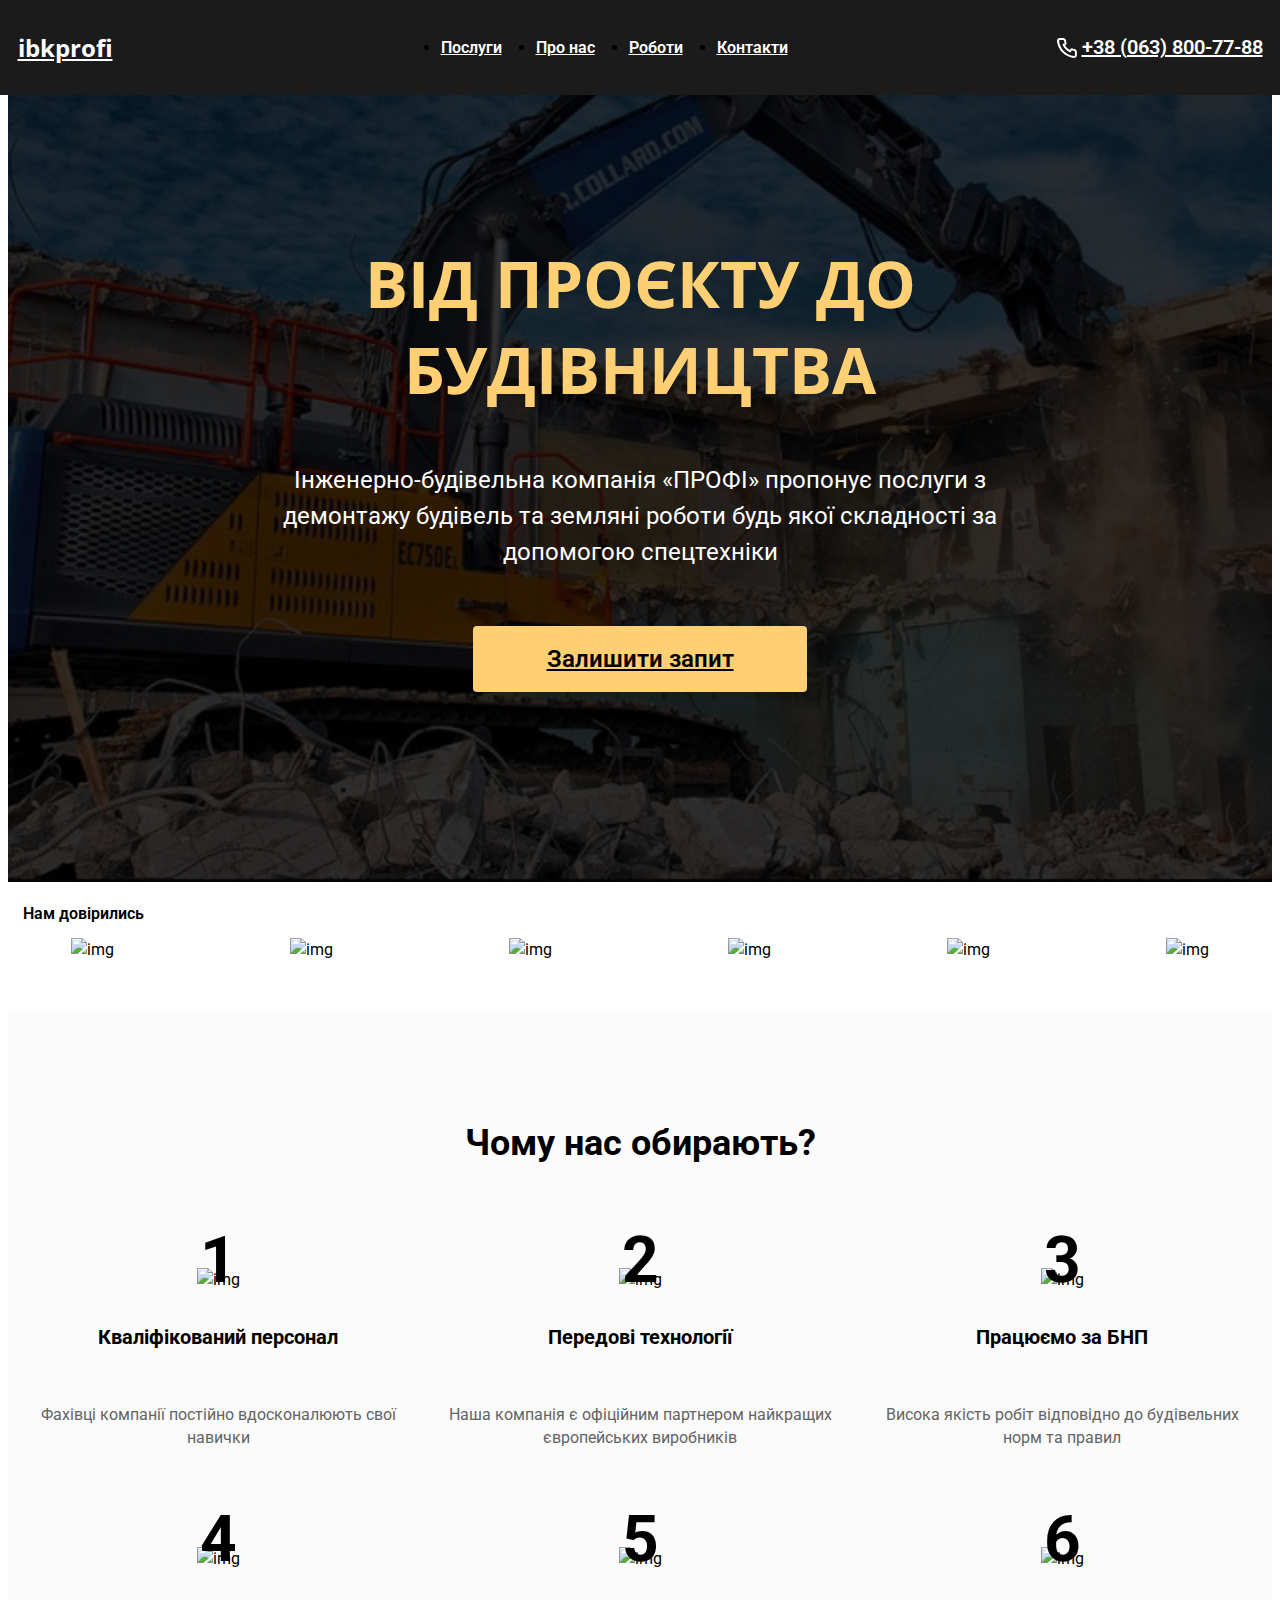
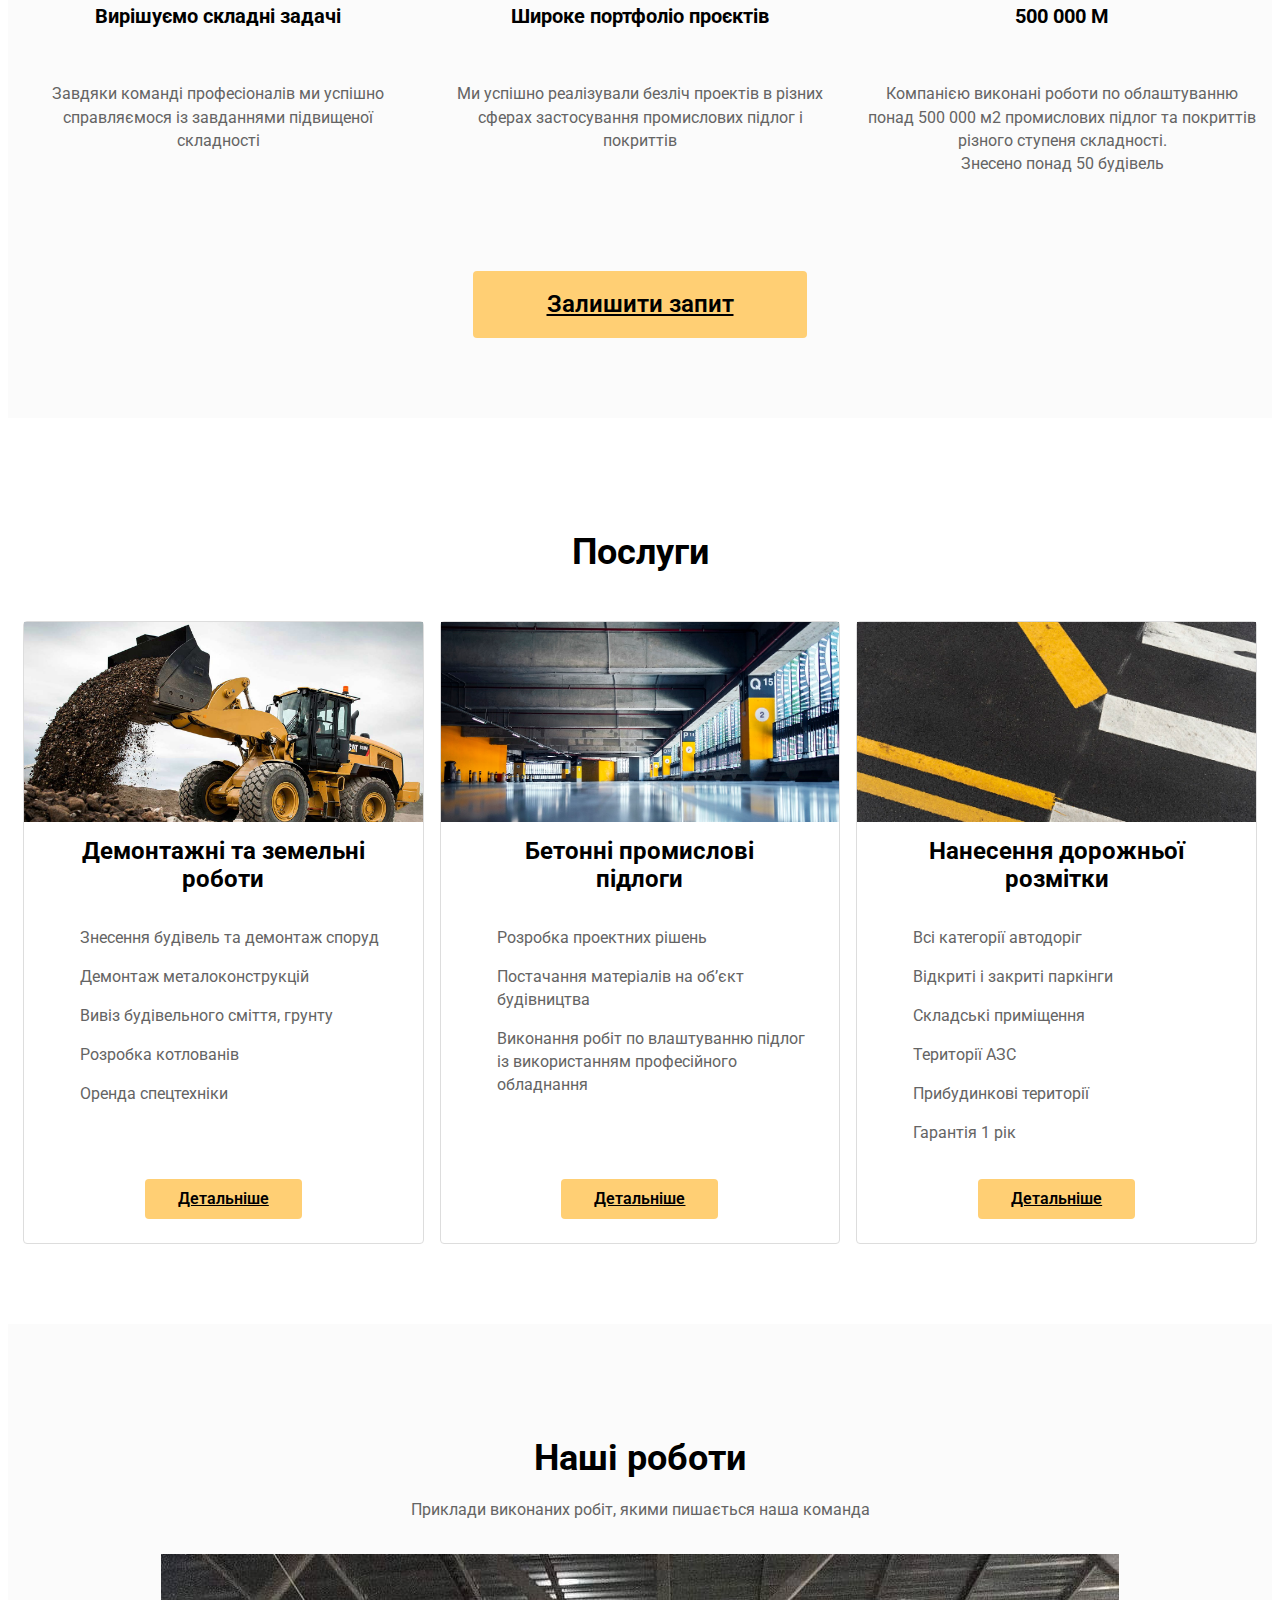
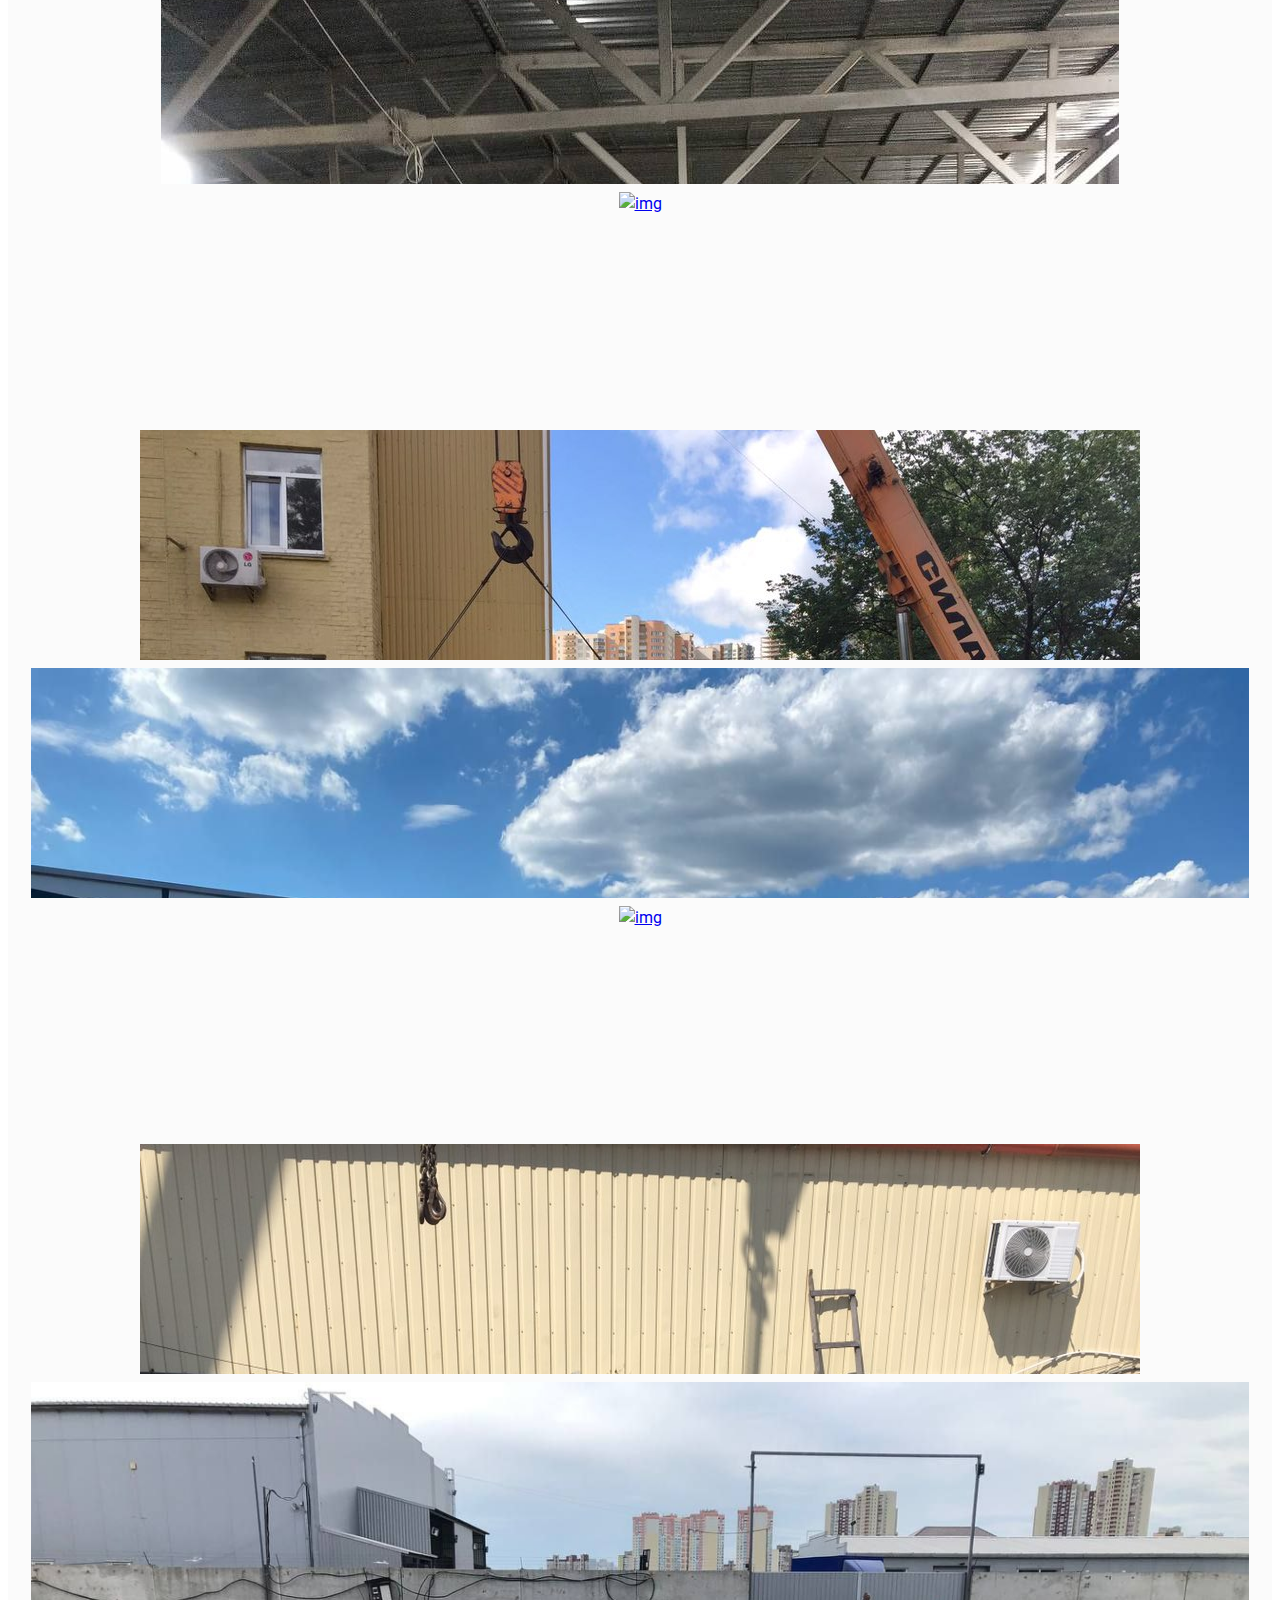
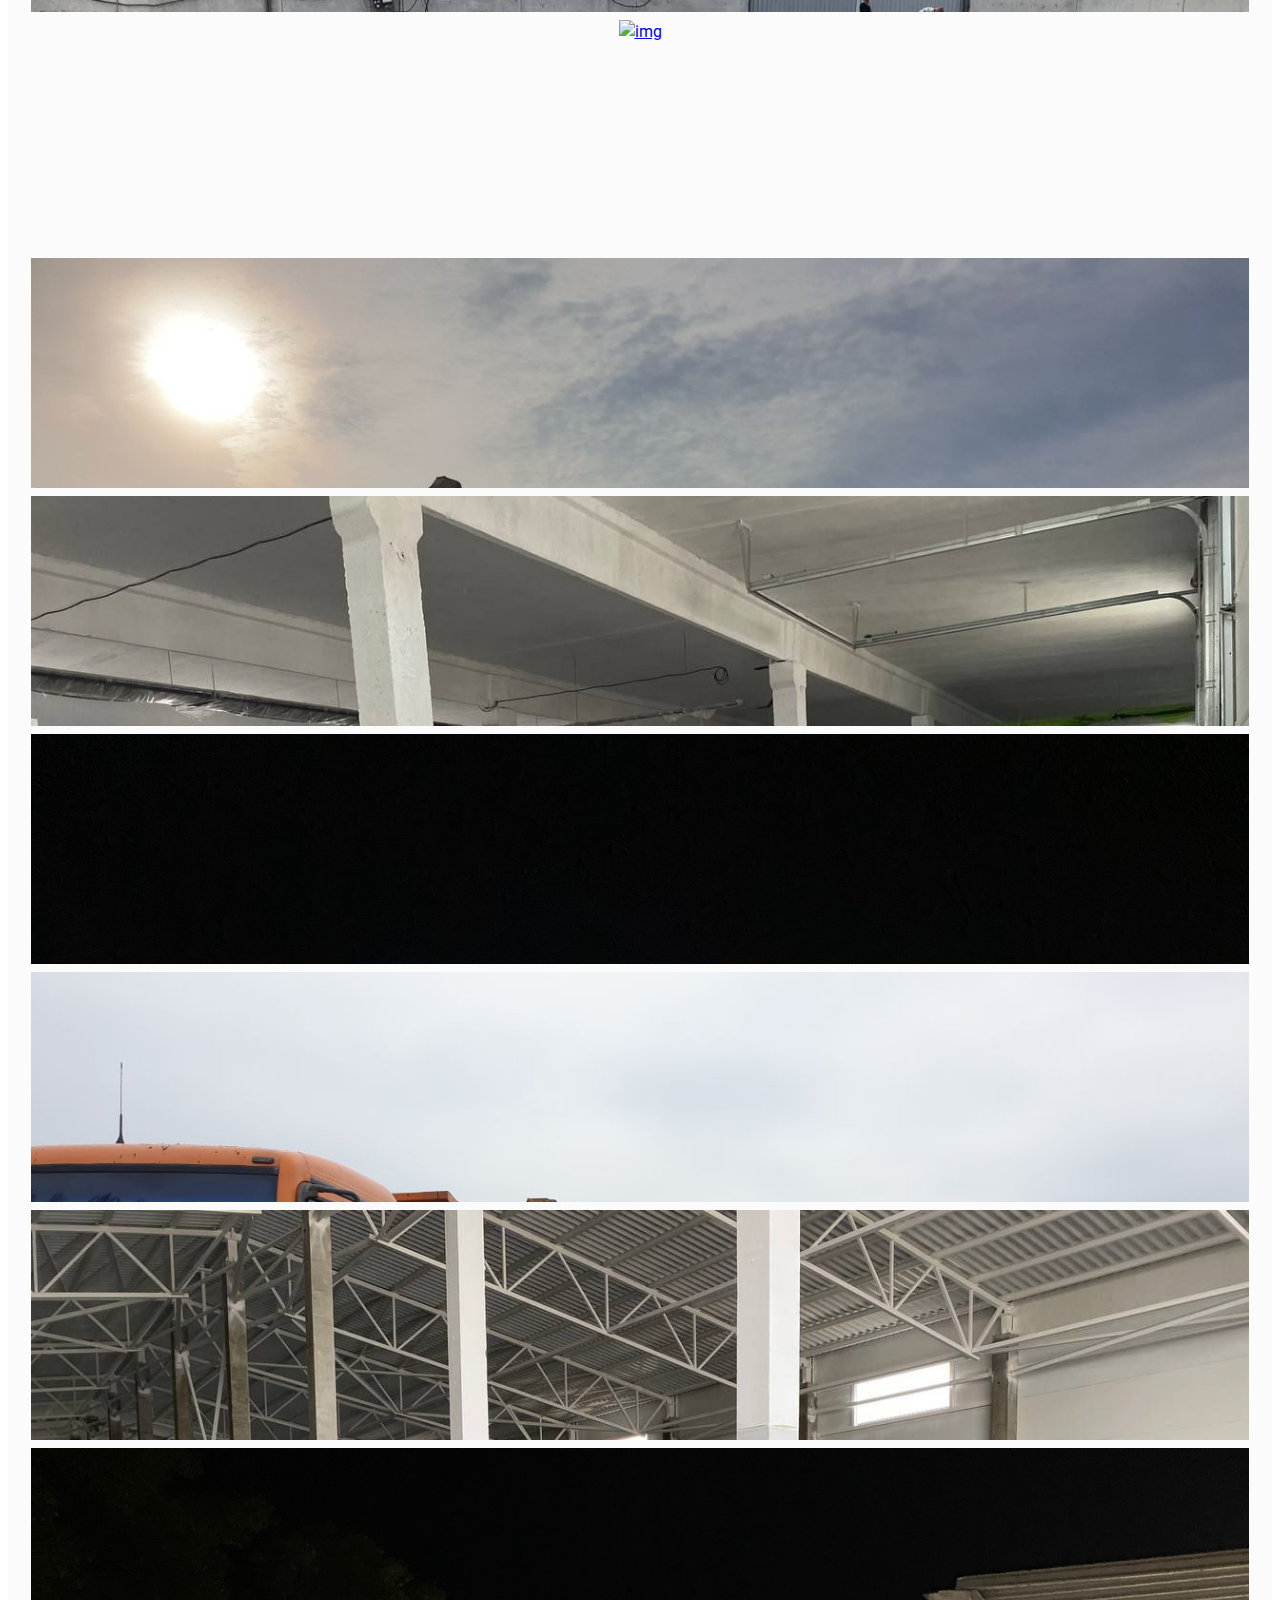
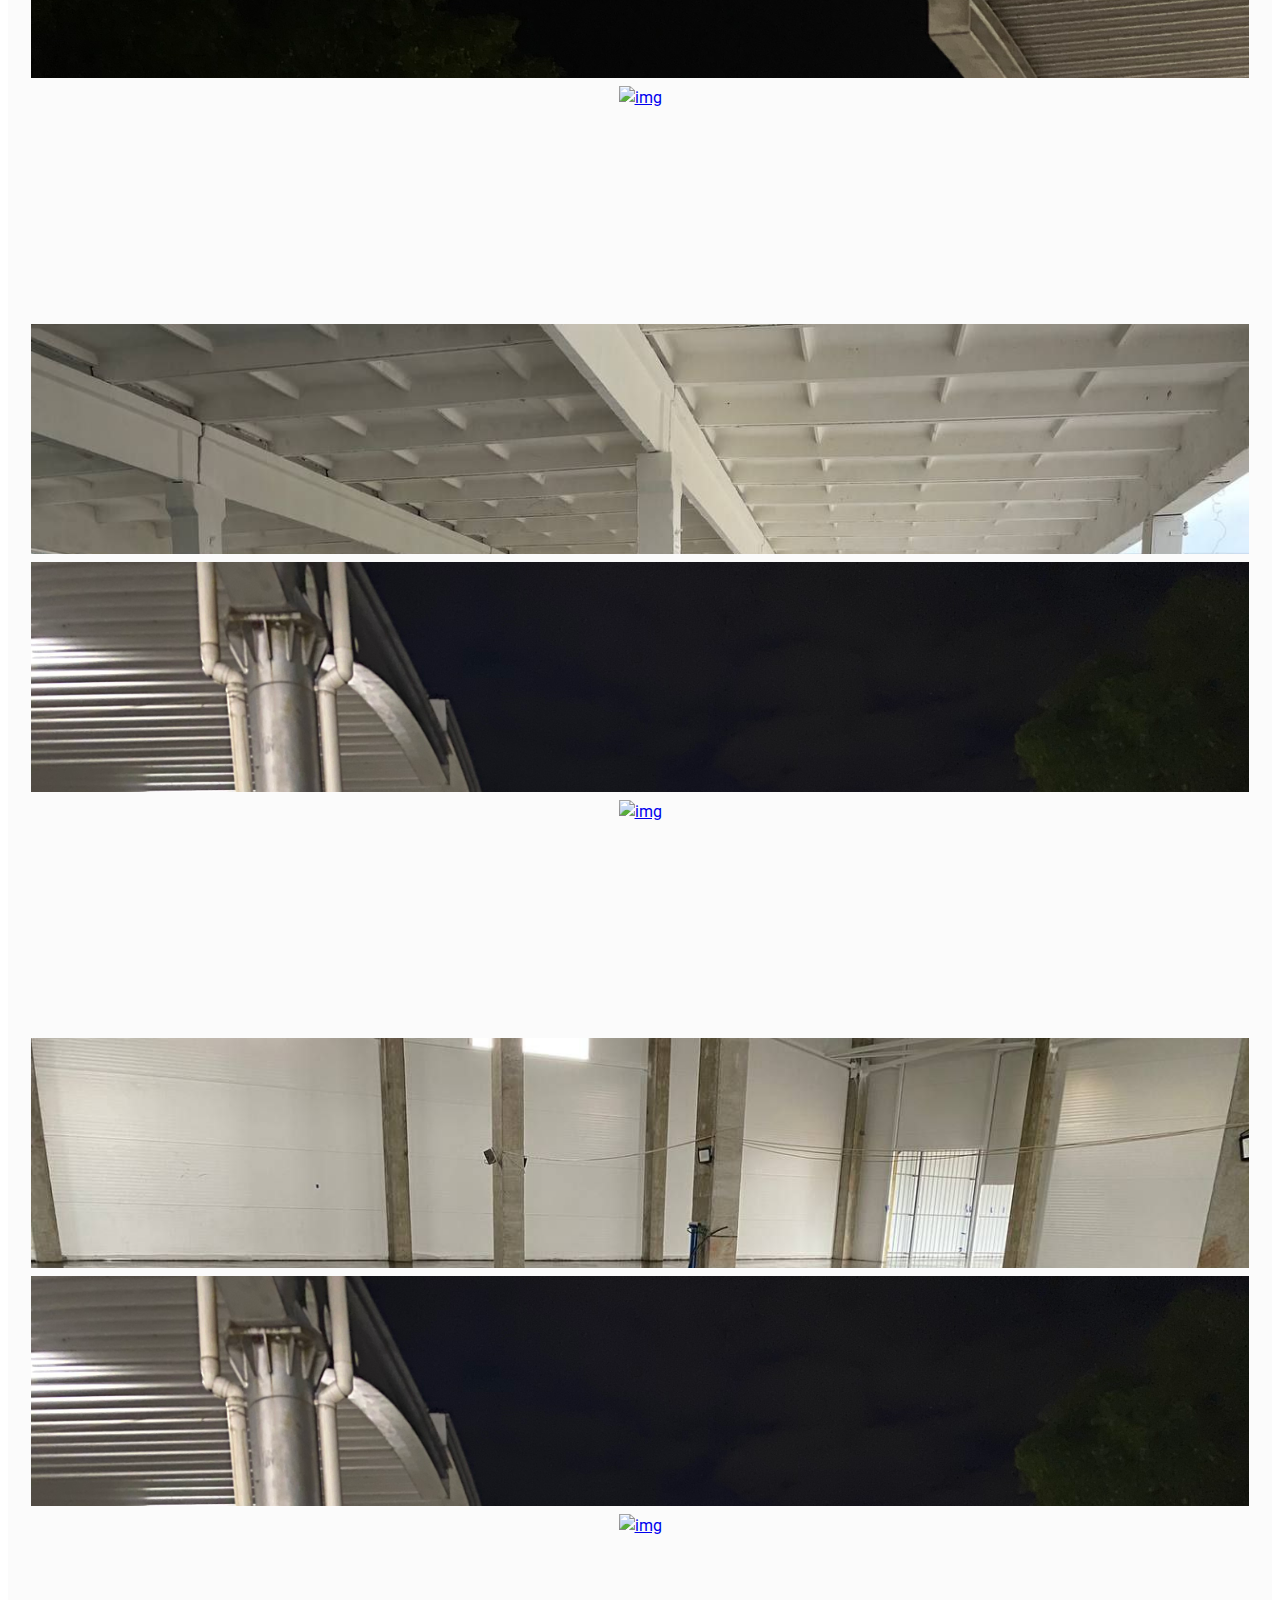
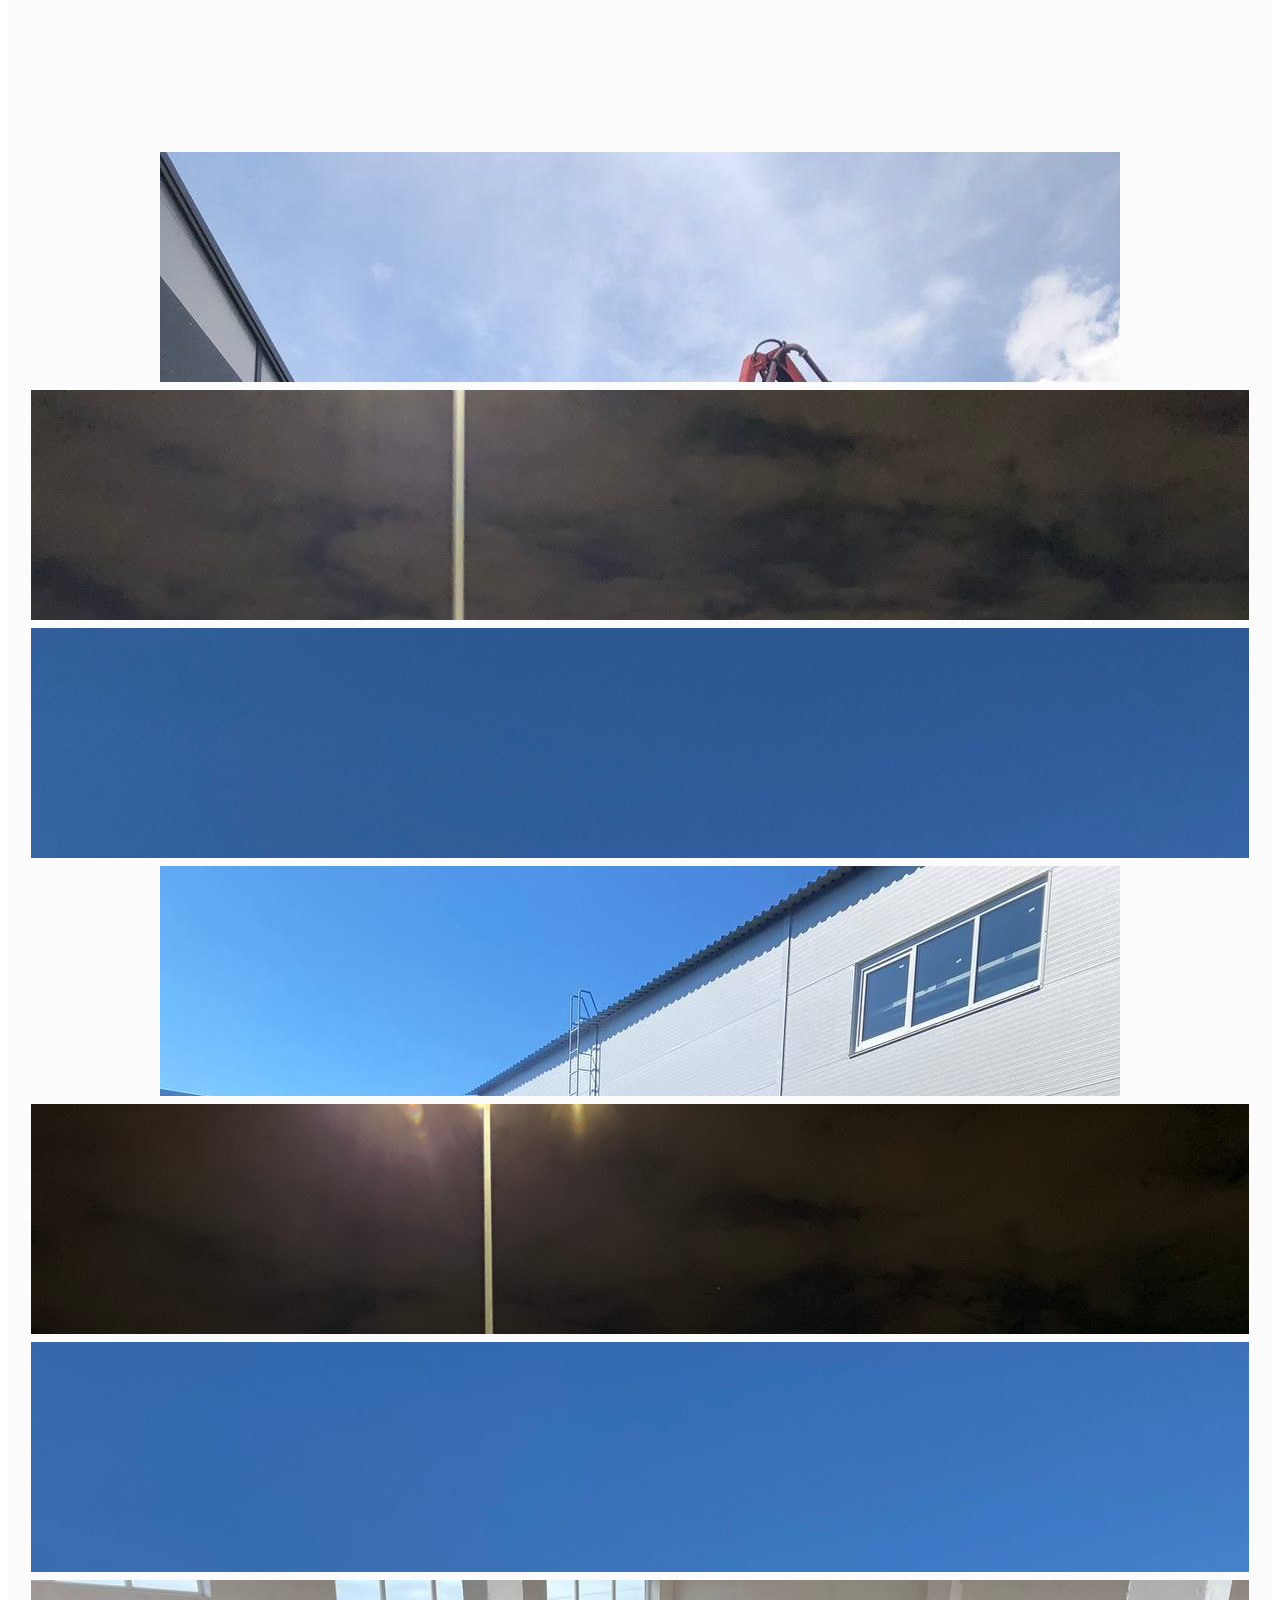
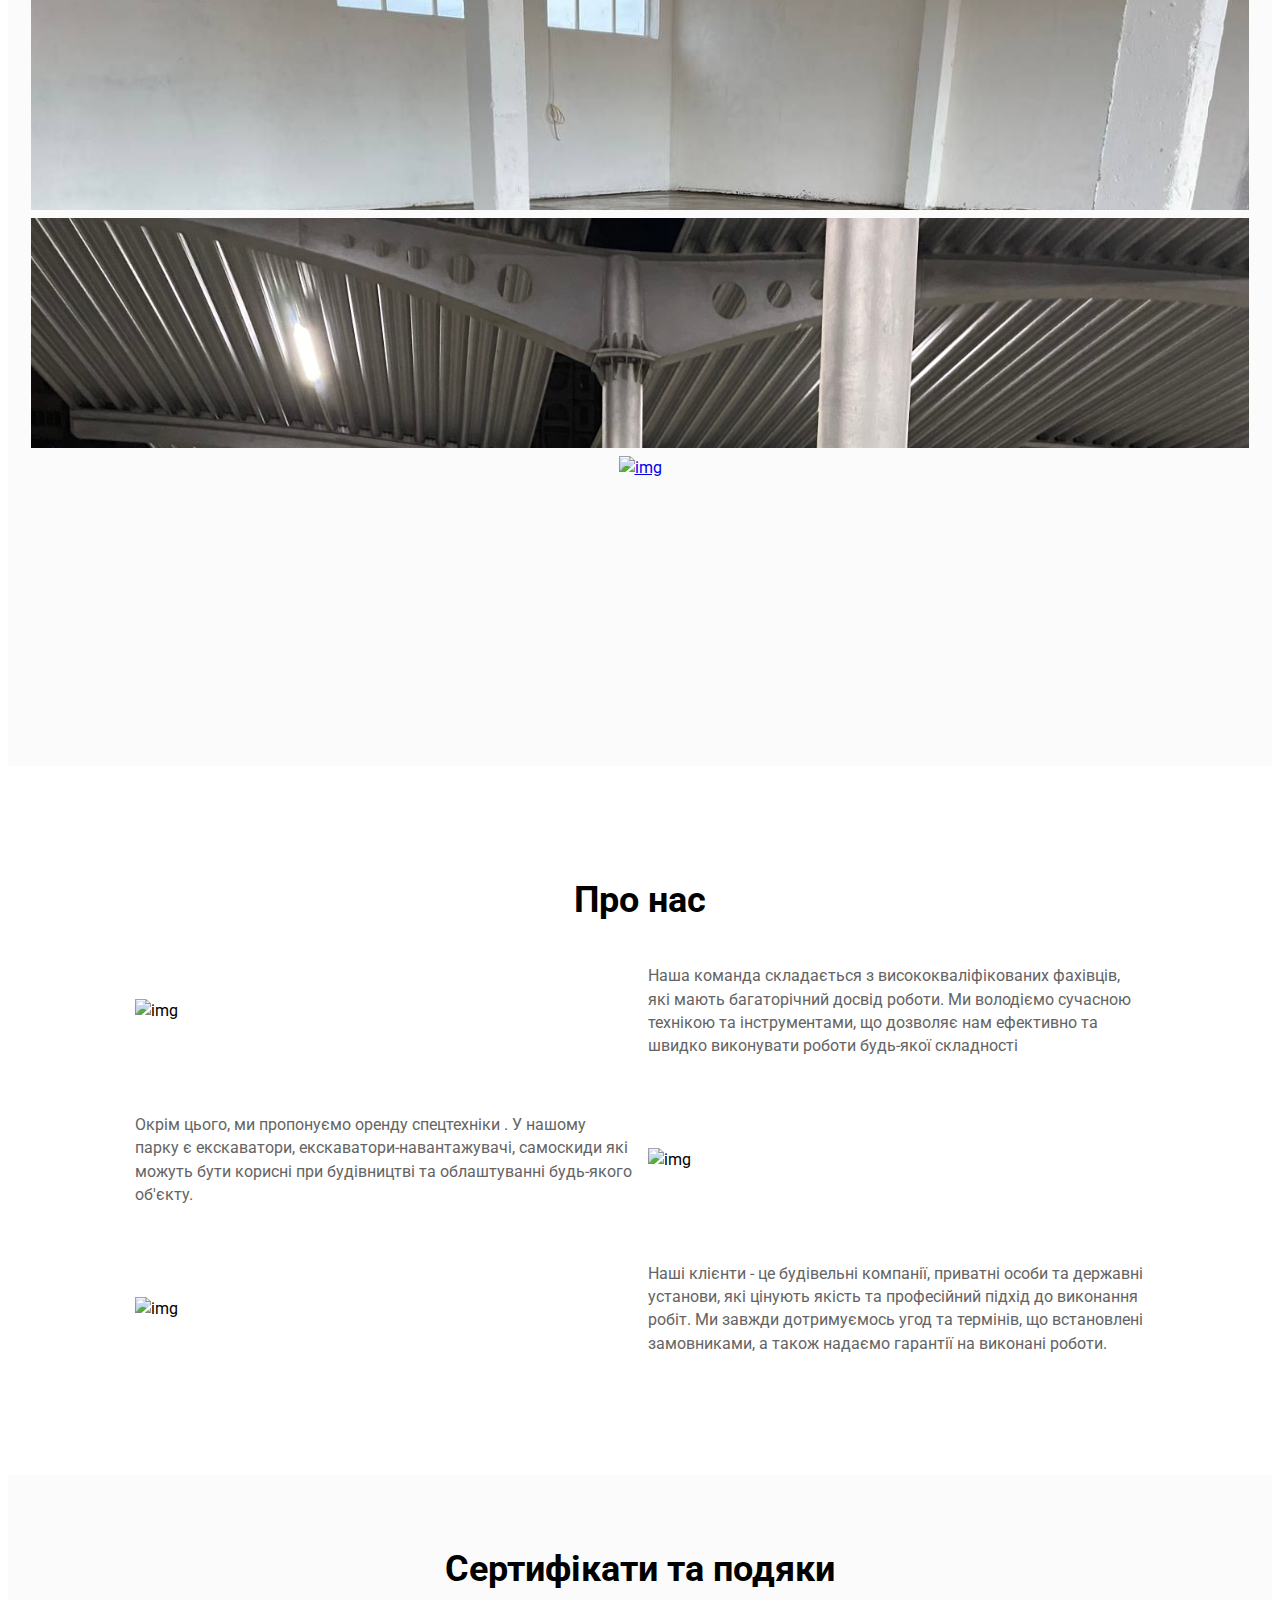
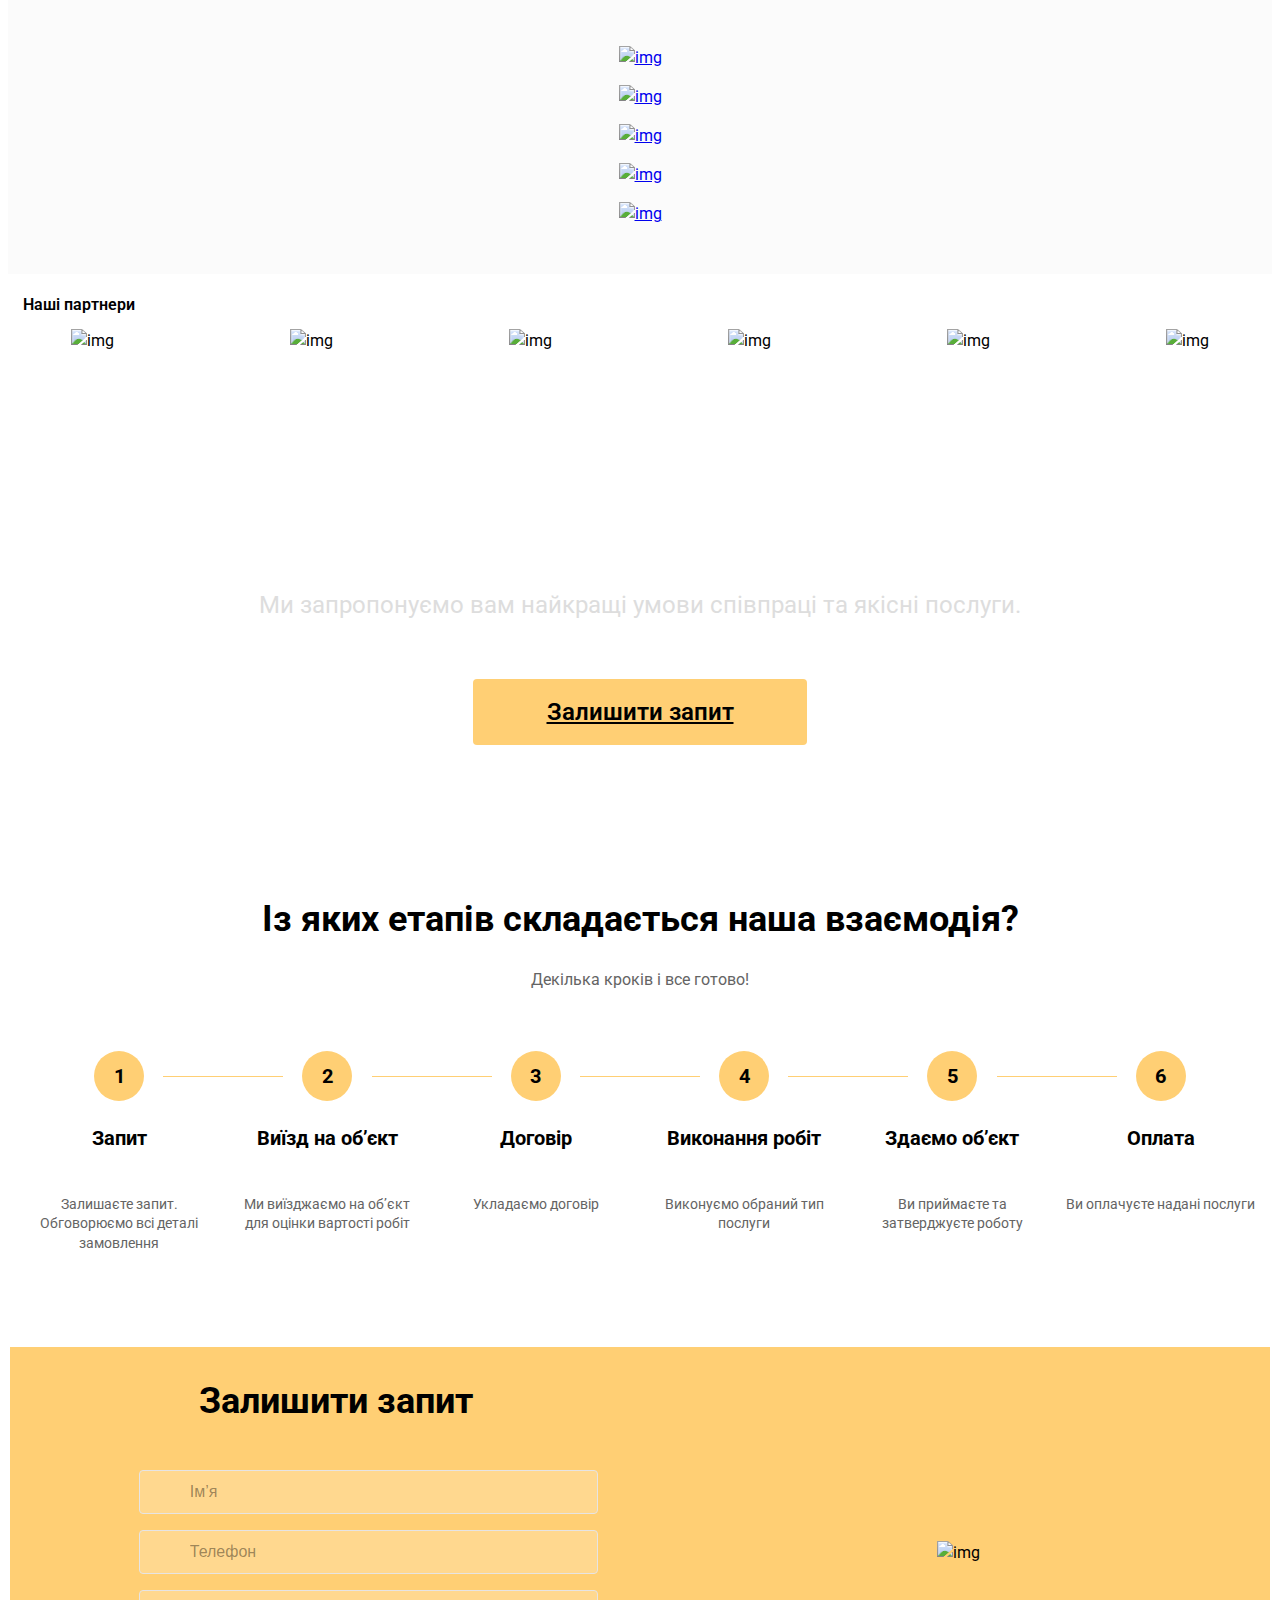
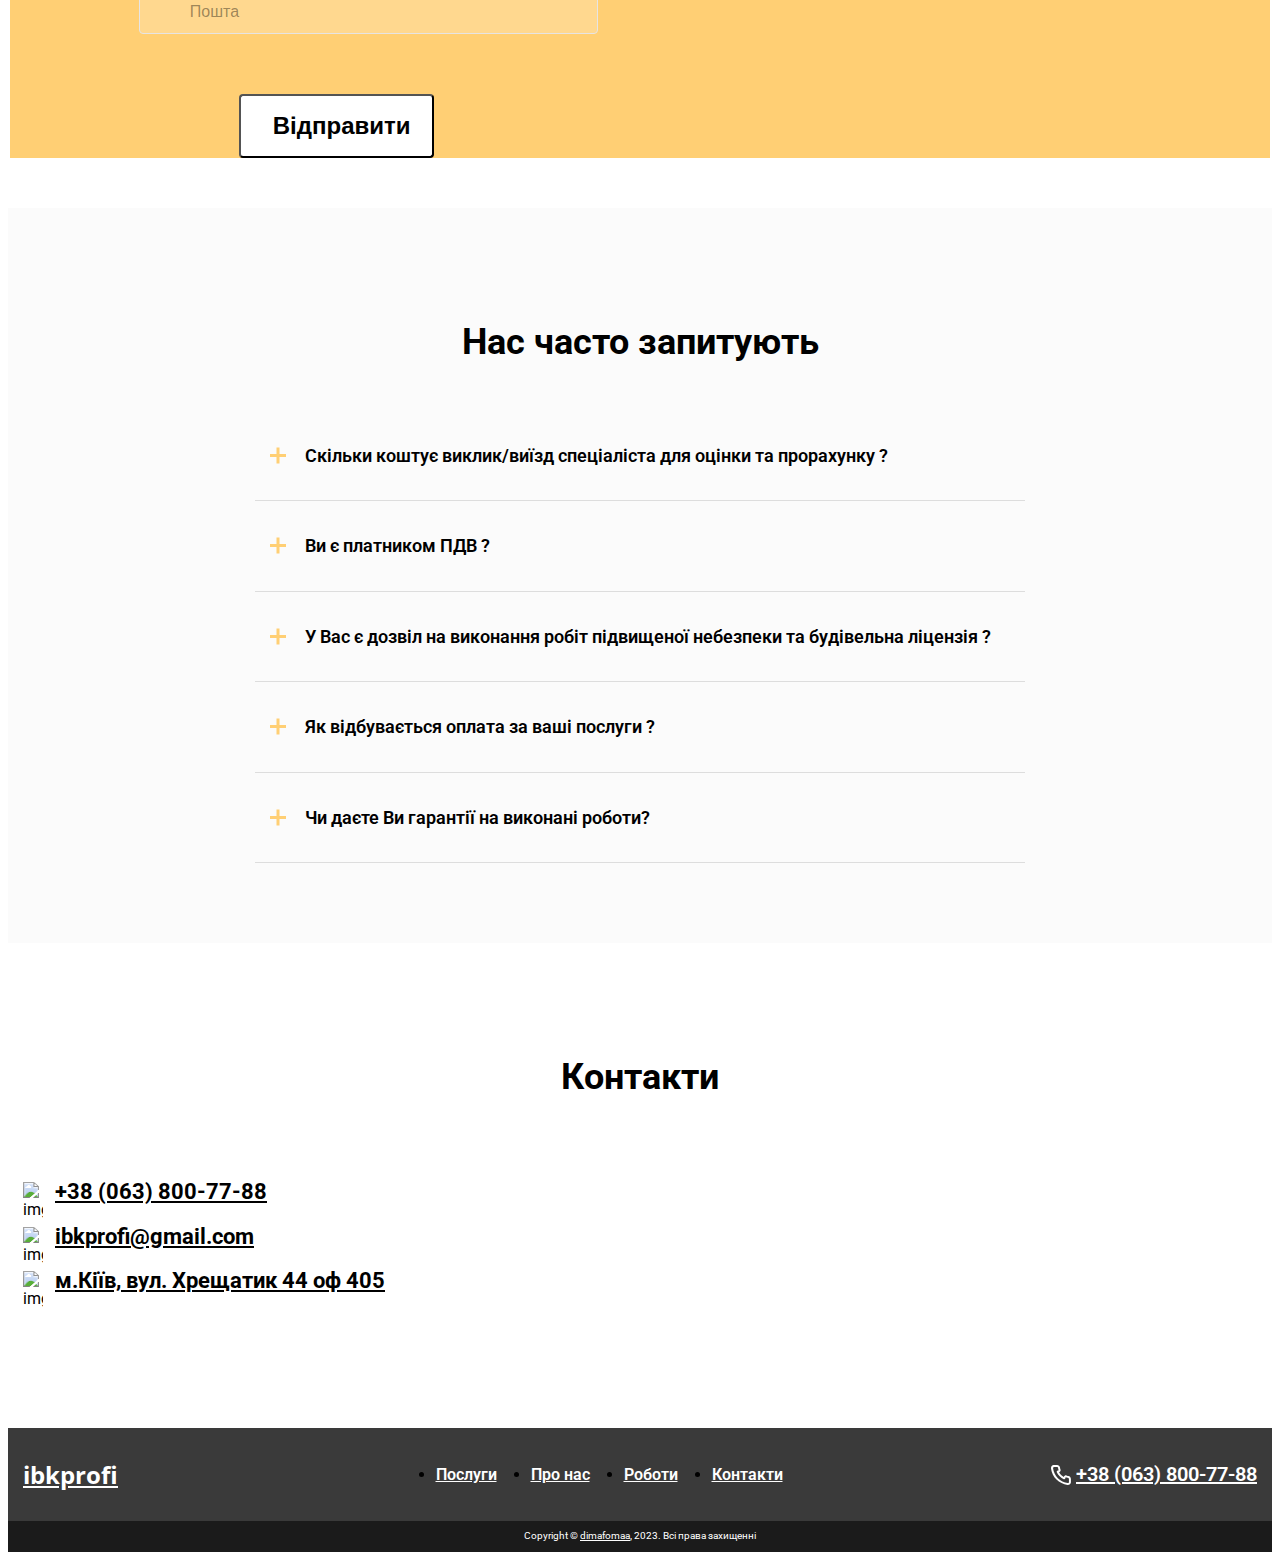
==== commit 05c20390: "Add files via upload" ====
--- a/index.html
+++ b/index.html
@@ -229,138 +229,148 @@
                             </a>
                         </div>
                         <div class="work__slide">
+                            <a href="img/work/r1.jpg" class="work__item">
+                                <img src="img/work/r1.jpg" alt="img" class="work__img img">
+                            </a>
+                        </div>
+                        <div class="work__slide">
+                            <a href="img/work/d1.jpg" class="work__item">
+                                <img src="img/work/d1.jpg" alt="img" class="work__img img">
+                            </a>
+                        </div>
+                        <div class="work__slide">
                             <a href="img/work/w2.jpg" class="work__item">
                                 <img src="img/work/w2.jpg" alt="img" class="work__img img">
                             </a>
                         </div>
                         <div class="work__slide">
+                            <a href="img/work/r2.jpg" class="work__item">
+                                <img src="img/work/r2.jpg" alt="img" class="work__img img">
+                            </a>
+                        </div>
+                        <div class="work__slide">
+                            <a href="img/work/d2.jpg" class="work__item">
+                                <img src="img/work/d2.jpg" alt="img" class="work__img img">
+                            </a>
+                        </div>
+                        <div class="work__slide">
                             <a href="img/work/w3.jpg" class="work__item">
                                 <img src="img/work/w3.jpg" alt="img" class="work__img img">
                             </a>
                         </div>
                         <div class="work__slide">
+                            <a href="img/work/r3.JPG" class="work__item">
+                                <img src="img/work/r3.jpg" alt="img" class="work__img img">
+                            </a>
+                        </div>
+                        <div class="work__slide">
+                            <a href="img/work/d3.jpg" class="work__item">
+                                <img src="img/work/d3.jpg" alt="img" class="work__img img">
+                            </a>
+                        </div>
+                        <div class="work__slide">
                             <a href="img/work/w4.jpg" class="work__item">
                                 <img src="img/work/w4.jpg" alt="img" class="work__img img">
                             </a>
                         </div>
                         <div class="work__slide">
+                            <a href="img/work/r4.jpg" class="work__item">
+                                <img src="img/work/r4.jpg" alt="img" class="work__img img">
+                            </a>
+                        </div>
+                        <div class="work__slide">
+                            <a href="img/work/d4.jpg" class="work__item">
+                                <img src="img/work/d4.jpg" alt="img" class="work__img img">
+                            </a>
+                        </div>
+                        <div class="work__slide">
                             <a href="img/work/w5.jpg" class="work__item">
                                 <img src="img/work/w5.jpg" alt="img" class="work__img img">
                             </a>
                         </div>
                         <div class="work__slide">
+                            <a href="img/work/r5.jpg" class="work__item">
+                                <img src="img/work/r5.jpg" alt="img" class="work__img img">
+                            </a>
+                        </div>
+                        <div class="work__slide">
+                            <a href="img/work/d5.jpg" class="work__item">
+                                <img src="img/work/d5.jpg" alt="img" class="work__img img">
+                            </a>
+                        </div>
+                        <div class="work__slide">
                             <a href="img/work/w6.jpg" class="work__item">
                                 <img src="img/work/w6.jpg" alt="img" class="work__img img">
                             </a>
-                        </div>
+                        </div>                  
+                        <div class="work__slide">
+                            <a href="img/work/r6.jpg" class="work__item">
+                                <img src="img/work/r6.jpg" alt="img" class="work__img img">
+                            </a>
+                        </div>                  
+                        <div class="work__slide">
+                            <a href="img/work/d6.jpg" class="work__item">
+                                <img src="img/work/d6.jpg" alt="img" class="work__img img">
+                            </a>
+                        </div>          
                         <div class="work__slide">
                             <a href="img/work/w7.jpg" class="work__item">
                                 <img src="img/work/w7.jpg" alt="img" class="work__img img">
                             </a>
-                        </div>
+                        </div>                  
+                        <div class="work__slide">
+                            <a href="img/work/r7.jpg" class="work__item">
+                                <img src="img/work/r7.jpg" alt="img" class="work__img img">
+                            </a>
+                        </div>                  
+                        <div class="work__slide">
+                            <a href="img/work/d7.jpg" class="work__item">
+                                <img src="img/work/d7.jpg" alt="img" class="work__img img">
+                            </a>
+                        </div>                  
                         <div class="work__slide">
                             <a href="img/work/w8.jpg" class="work__item">
                                 <img src="img/work/w8.jpg" alt="img" class="work__img img">
                             </a>
-                        </div>
+                        </div>                  
+                        <div class="work__slide">
+                            <a href="img/work/r8.jpg" class="work__item">
+                                <img src="img/work/r8.jpg" alt="img" class="work__img img">
+                            </a>
+                        </div>                  
+                        <div class="work__slide">
+                            <a href="img/work/d8.jpg" class="work__item">
+                                <img src="img/work/d8.jpg" alt="img" class="work__img img">
+                            </a>
+                        </div>                  
                         <div class="work__slide">
                             <a href="img/work/w9.jpg" class="work__item">
                                 <img src="img/work/w9.jpg" alt="img" class="work__img img">
                             </a>
-                        </div>
+                        </div>                  
+                        <div class="work__slide">
+                            <a href="img/work/r9.jpg" class="work__item">
+                                <img src="img/work/r9.jpg" alt="img" class="work__img img">
+                            </a>
+                        </div>                  
+                        <div class="work__slide">
+                            <a href="img/work/d9.jpg" class="work__item">
+                                <img src="img/work/d9.jpg" alt="img" class="work__img img">
+                            </a>
+                        </div>                  
                         <div class="work__slide">
                             <a href="img/work/w10.jpg" class="work__item">
                                 <img src="img/work/w10.jpg" alt="img" class="work__img img">
                             </a>
-                        </div>
-                        <div class="work__slide">
-                            <a href="img/work/w11.jpg" class="work__item">
-                                <img src="img/work/w11.jpg" alt="img" class="work__img img">
-                            </a>
-                        </div>
-                        <div class="work__slide">
-                            <a href="img/work/w12.jpg" class="work__item">
-                                <img src="img/work/w12.jpg" alt="img" class="work__img img">
-                            </a>
-                        </div>
-                        <div class="work__slide">
-                            <a href="img/work/w13.jpg" class="work__item">
-                                <img src="img/work/w13.jpg" alt="img" class="work__img img">
-                            </a>
-                        </div>
-                        <div class="work__slide">
-                            <a href="img/work/w14.jpg" class="work__item">
-                                <img src="img/work/w14.jpg" alt="img" class="work__img img">
-                            </a>
-                        </div>
-                        <div class="work__slide">
-                            <a href="img/work/w15.jpg" class="work__item">
-                                <img src="img/work/w15.jpg" alt="img" class="work__img img">
-                            </a>
-                        </div>
-                        <div class="work__slide">
-                            <a href="img/work/w16.jpg" class="work__item">
-                                <img src="img/work/w16.jpg" alt="img" class="work__img img">
-                            </a>
-                        </div>                  
-                        <div class="work__slide">
-                            <a href="img/work/w17.jpg" class="work__item">
-                                <img src="img/work/w17.jpg" alt="img" class="work__img img">
-                            </a>
-                        </div>                  
-                        <div class="work__slide">
-                            <a href="img/work/w18.jpg" class="work__item">
-                                <img src="img/work/w18.jpg" alt="img" class="work__img img">
-                            </a>
-                        </div>                  
-                        <div class="work__slide">
-                            <a href="img/work/w19.jpg" class="work__item">
-                                <img src="img/work/w19.jpg" alt="img" class="work__img img">
-                            </a>
-                        </div>                  
-                        <div class="work__slide">
-                            <a href="img/work/w20.jpg" class="work__item">
-                                <img src="img/work/w20.jpg" alt="img" class="work__img img">
-                            </a>
-                        </div>                  
-                        <div class="work__slide">
-                            <a href="img/work/w21.jpg" class="work__item">
-                                <img src="img/work/w21.jpg" alt="img" class="work__img img">
-                            </a>
-                        </div>                  
-                        <div class="work__slide">
-                            <a href="img/work/w22.jpg" class="work__item">
-                                <img src="img/work/w22.jpg" alt="img" class="work__img img">
-                            </a>
-                        </div>                  
-                        <div class="work__slide">
-                            <a href="img/work/w23.jpg" class="work__item">
-                                <img src="img/work/w23.jpg" alt="img" class="work__img img">
-                            </a>
-                        </div>                  
-                        <div class="work__slide">
-                            <a href="img/work/w24.jpg" class="work__item">
-                                <img src="img/work/w24.jpg" alt="img" class="work__img img">
-                            </a>
-                        </div>                  
-                        <div class="work__slide">
-                            <a href="img/work/w25.jpg" class="work__item">
-                                <img src="img/work/w25.jpg" alt="img" class="work__img img">
-                            </a>
-                        </div>                  
-                        <div class="work__slide">
-                            <a href="img/work/w26.jpg" class="work__item">
-                                <img src="img/work/w26.jpg" alt="img" class="work__img img">
-                            </a>
-                        </div>                  
-                        <div class="work__slide">
-                            <a href="img/work/w27.jpg" class="work__item">
-                                <img src="img/work/w27.jpg" alt="img" class="work__img img">
-                            </a>
-                        </div>                  
-                        <div class="work__slide">
-                            <a href="img/work/w28.jpg" class="work__item">
-                                <img src="img/work/w28.jpg" alt="img" class="work__img img">
+                        </div>                  
+                        <div class="work__slide">
+                            <a href="img/work/r10.jpg" class="work__item">
+                                <img src="img/work/r10.jpg" alt="img" class="work__img img">
+                            </a>
+                        </div>                  
+                        <div class="work__slide">
+                            <a href="img/work/d10.jpg" class="work__item">
+                                <img src="img/work/d10.jpg" alt="img" class="work__img img">
                             </a>
                         </div>                  
                         
@@ -664,7 +674,7 @@
     <div id="modal-thank" class="popup">
         <div class="popup__body">
             <div class="popup__content">
-                <a href="#" class="popup__close close-popup">+</a>
+                <a href="#" class="popup__close close-popup">&#10006</a>
                 <div class="popup__form">
                     <h2>Дякуємо</h2>
                     <p>Ваш запит надіслано</p>
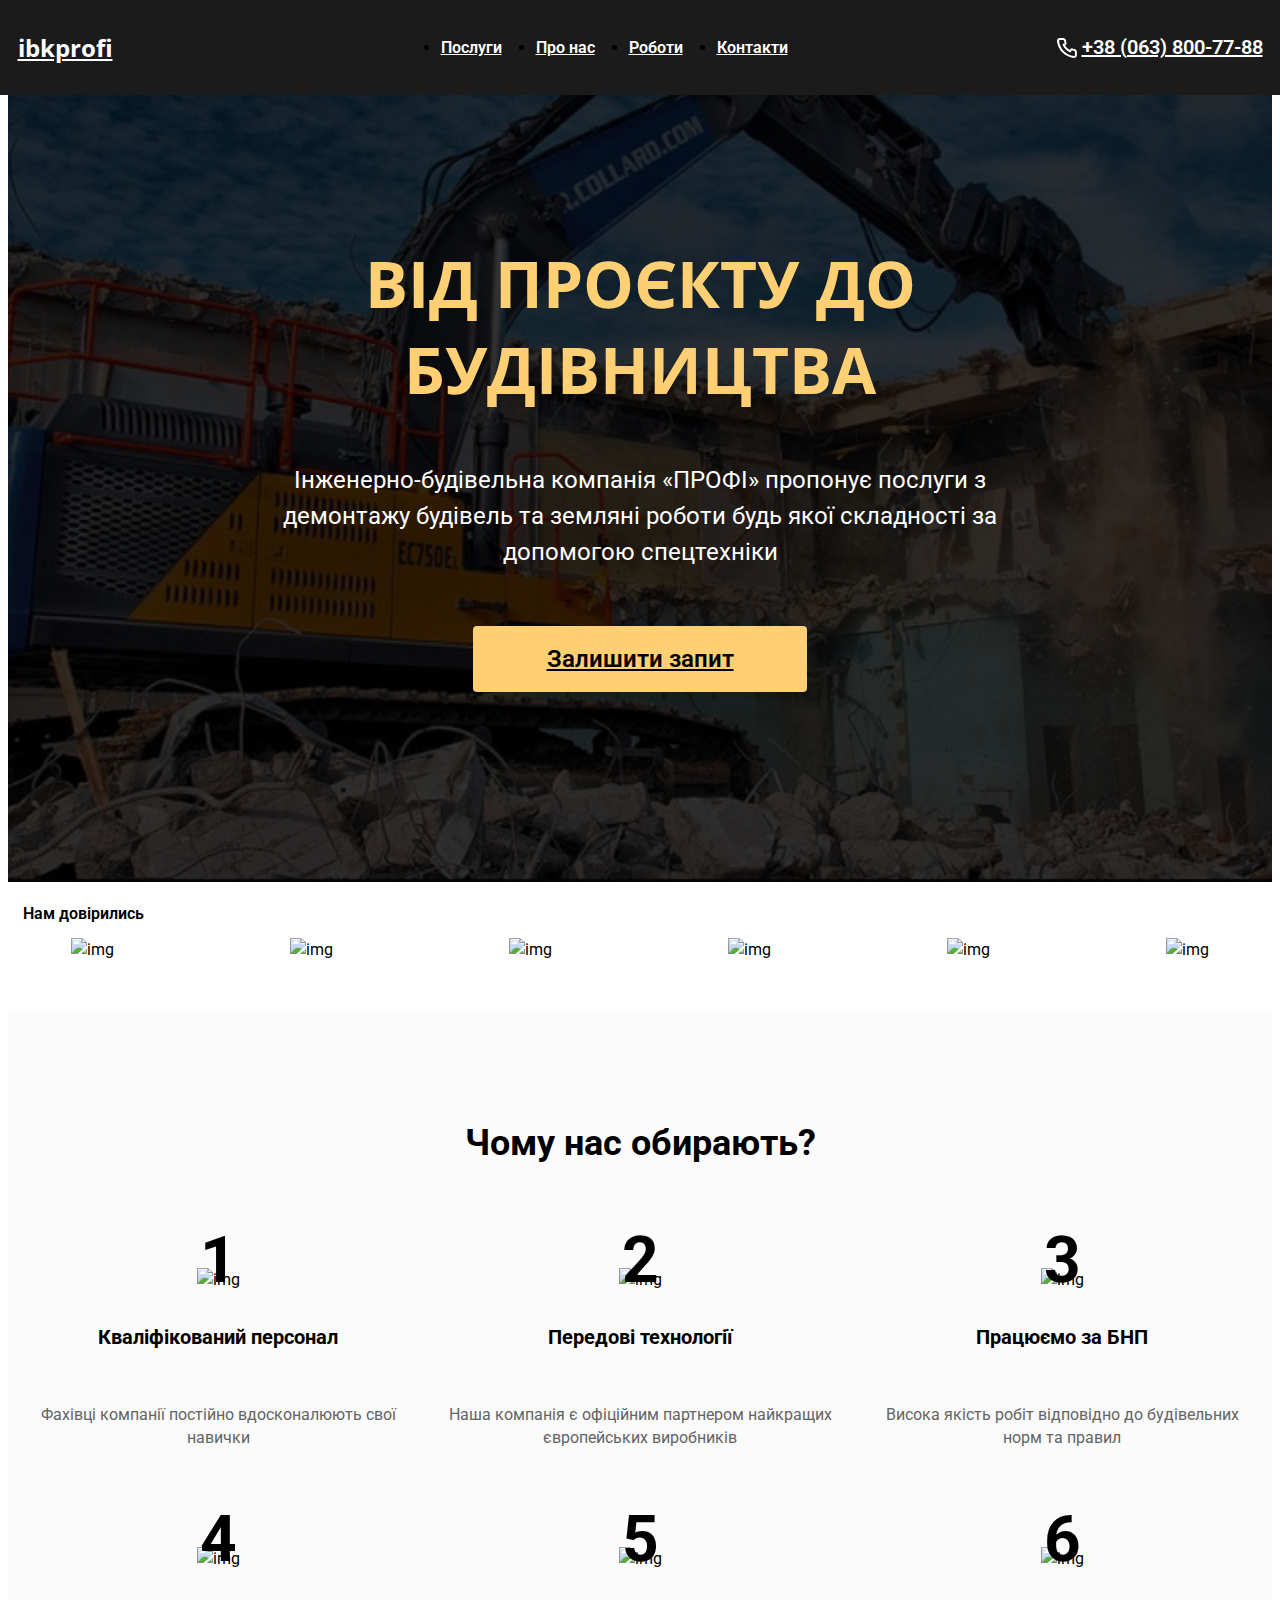
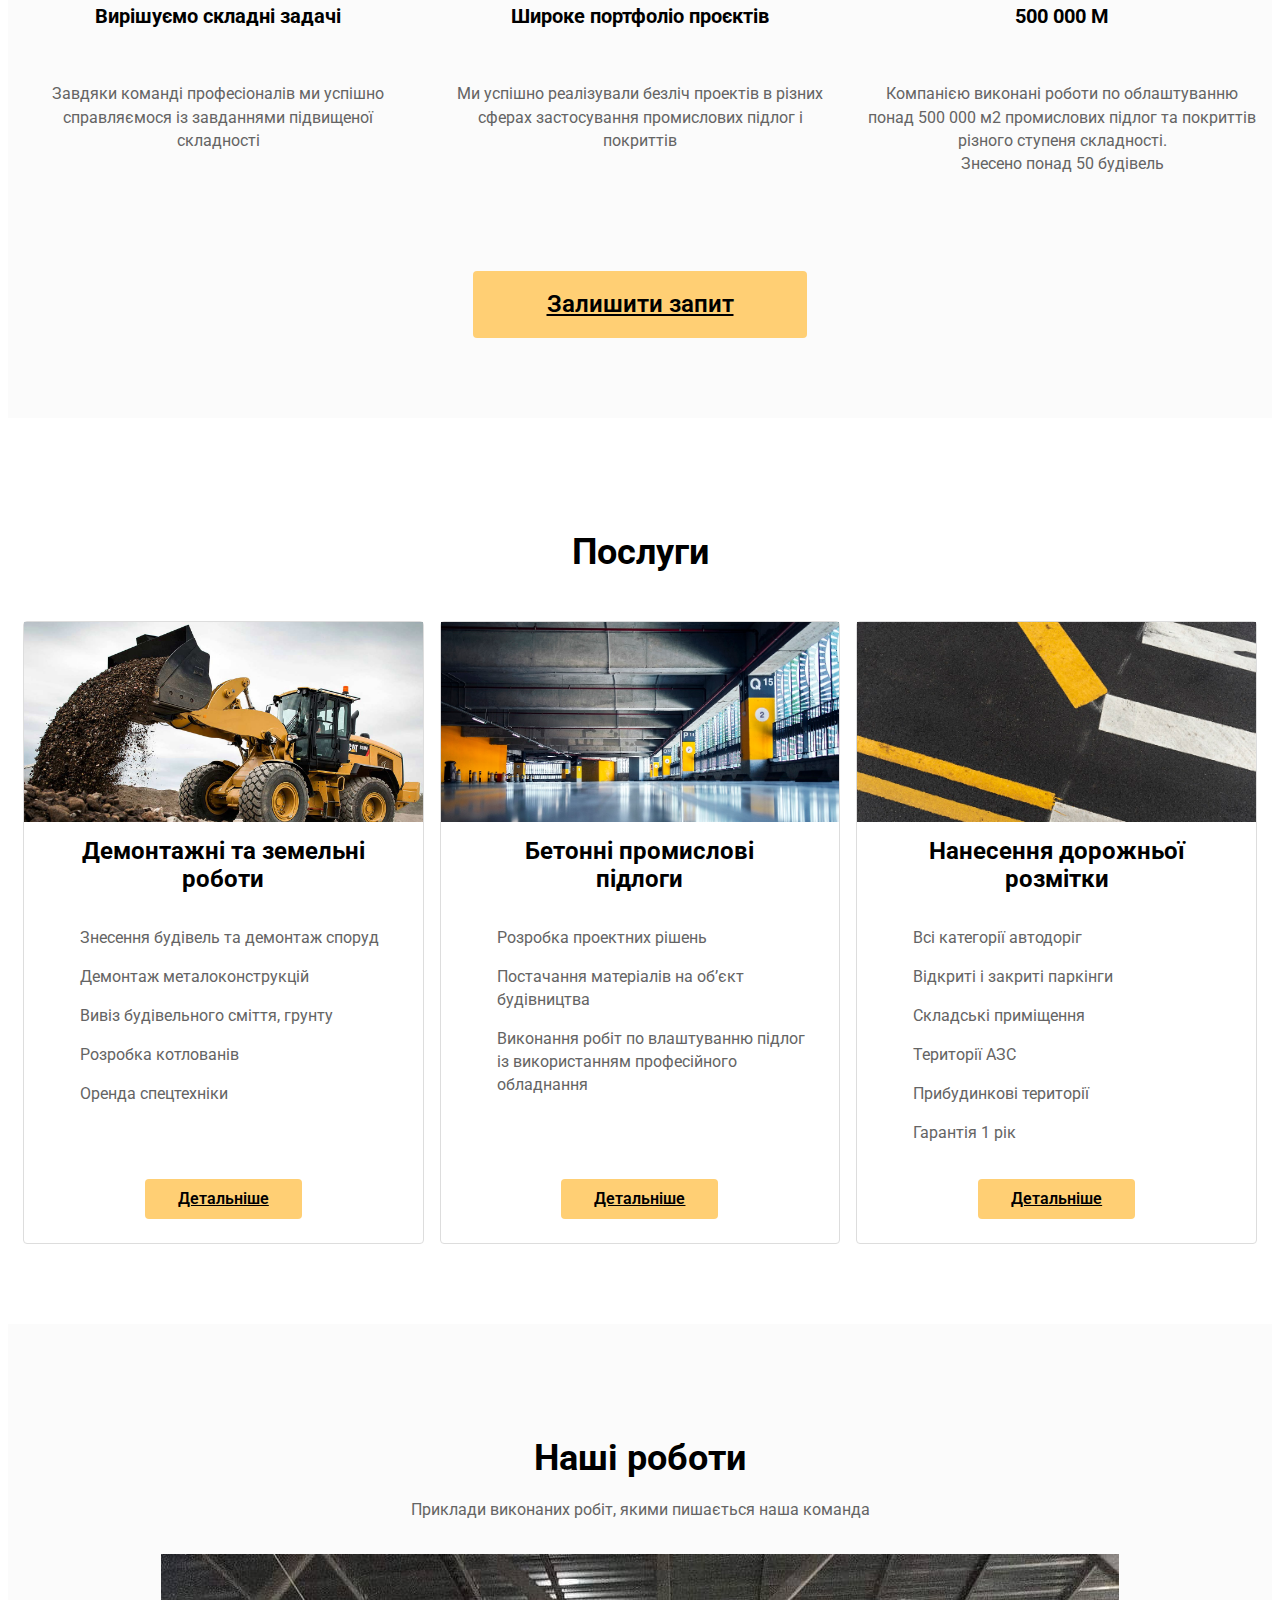
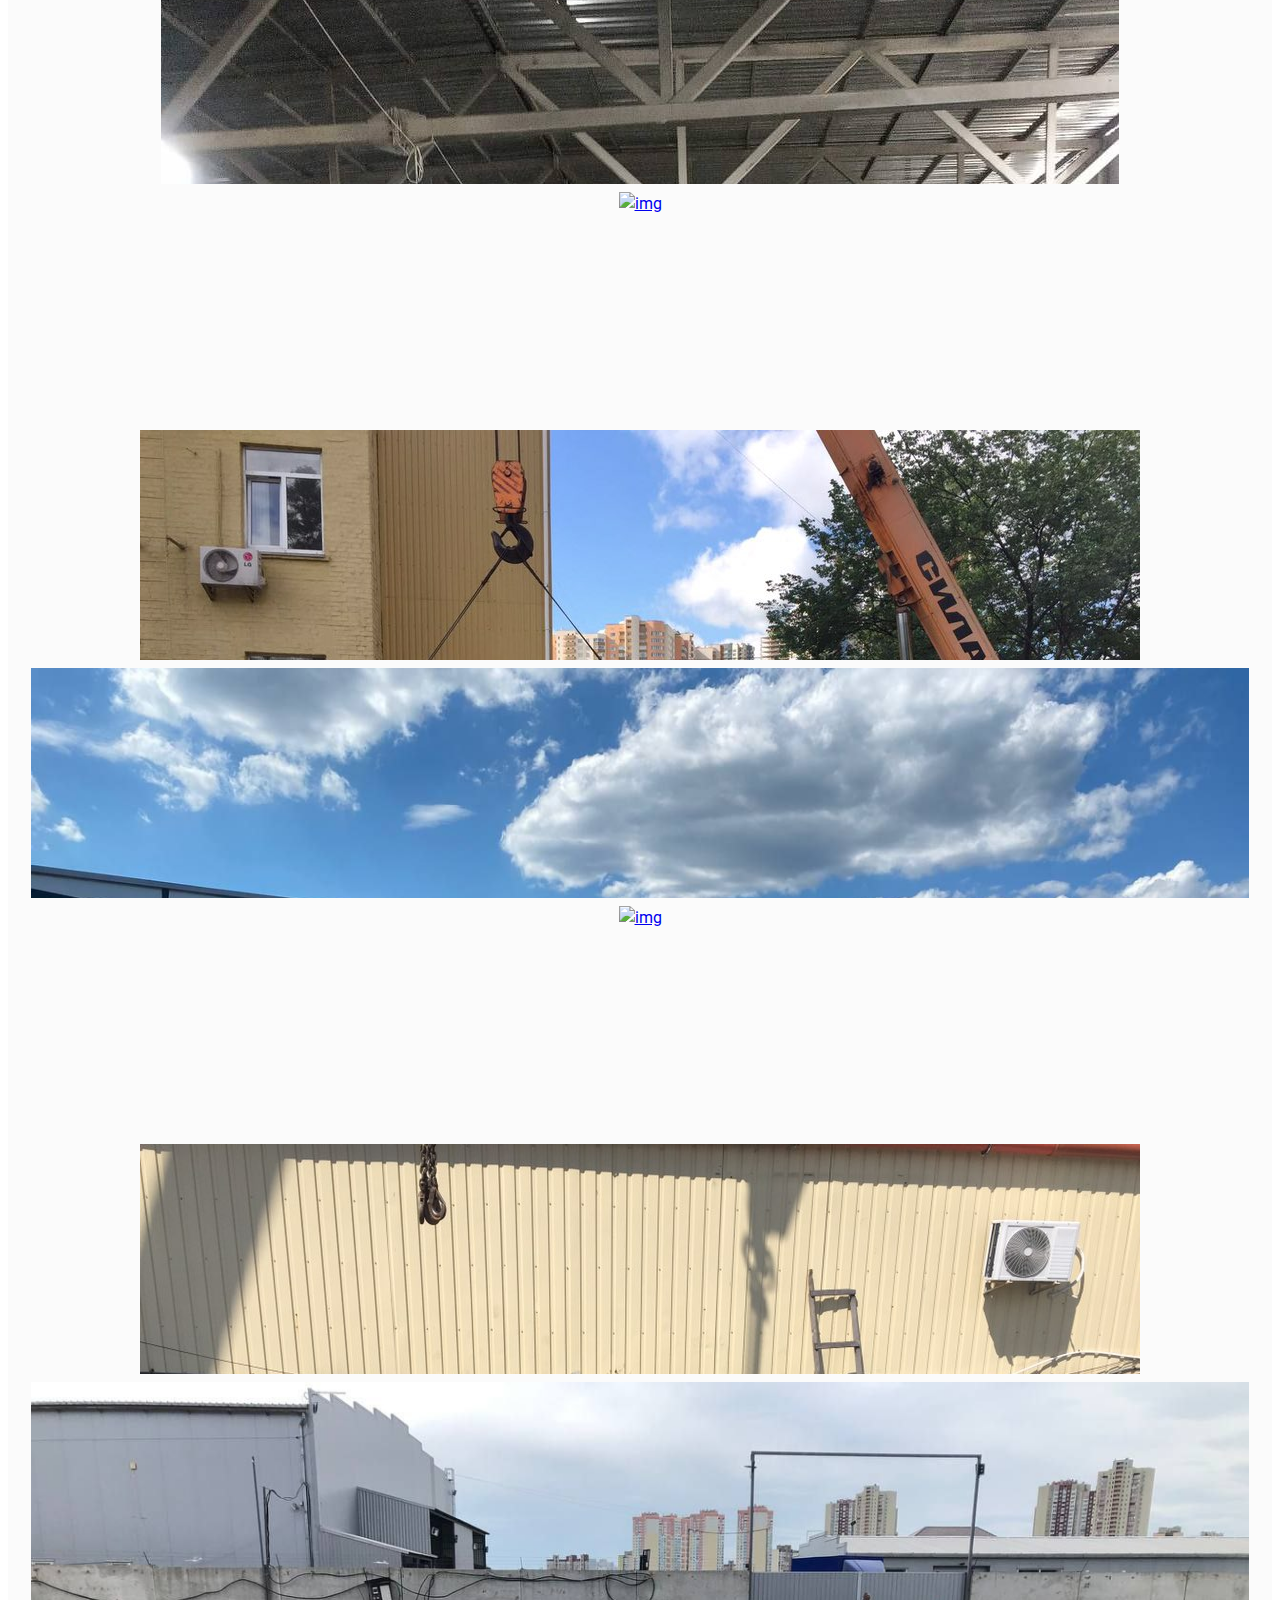
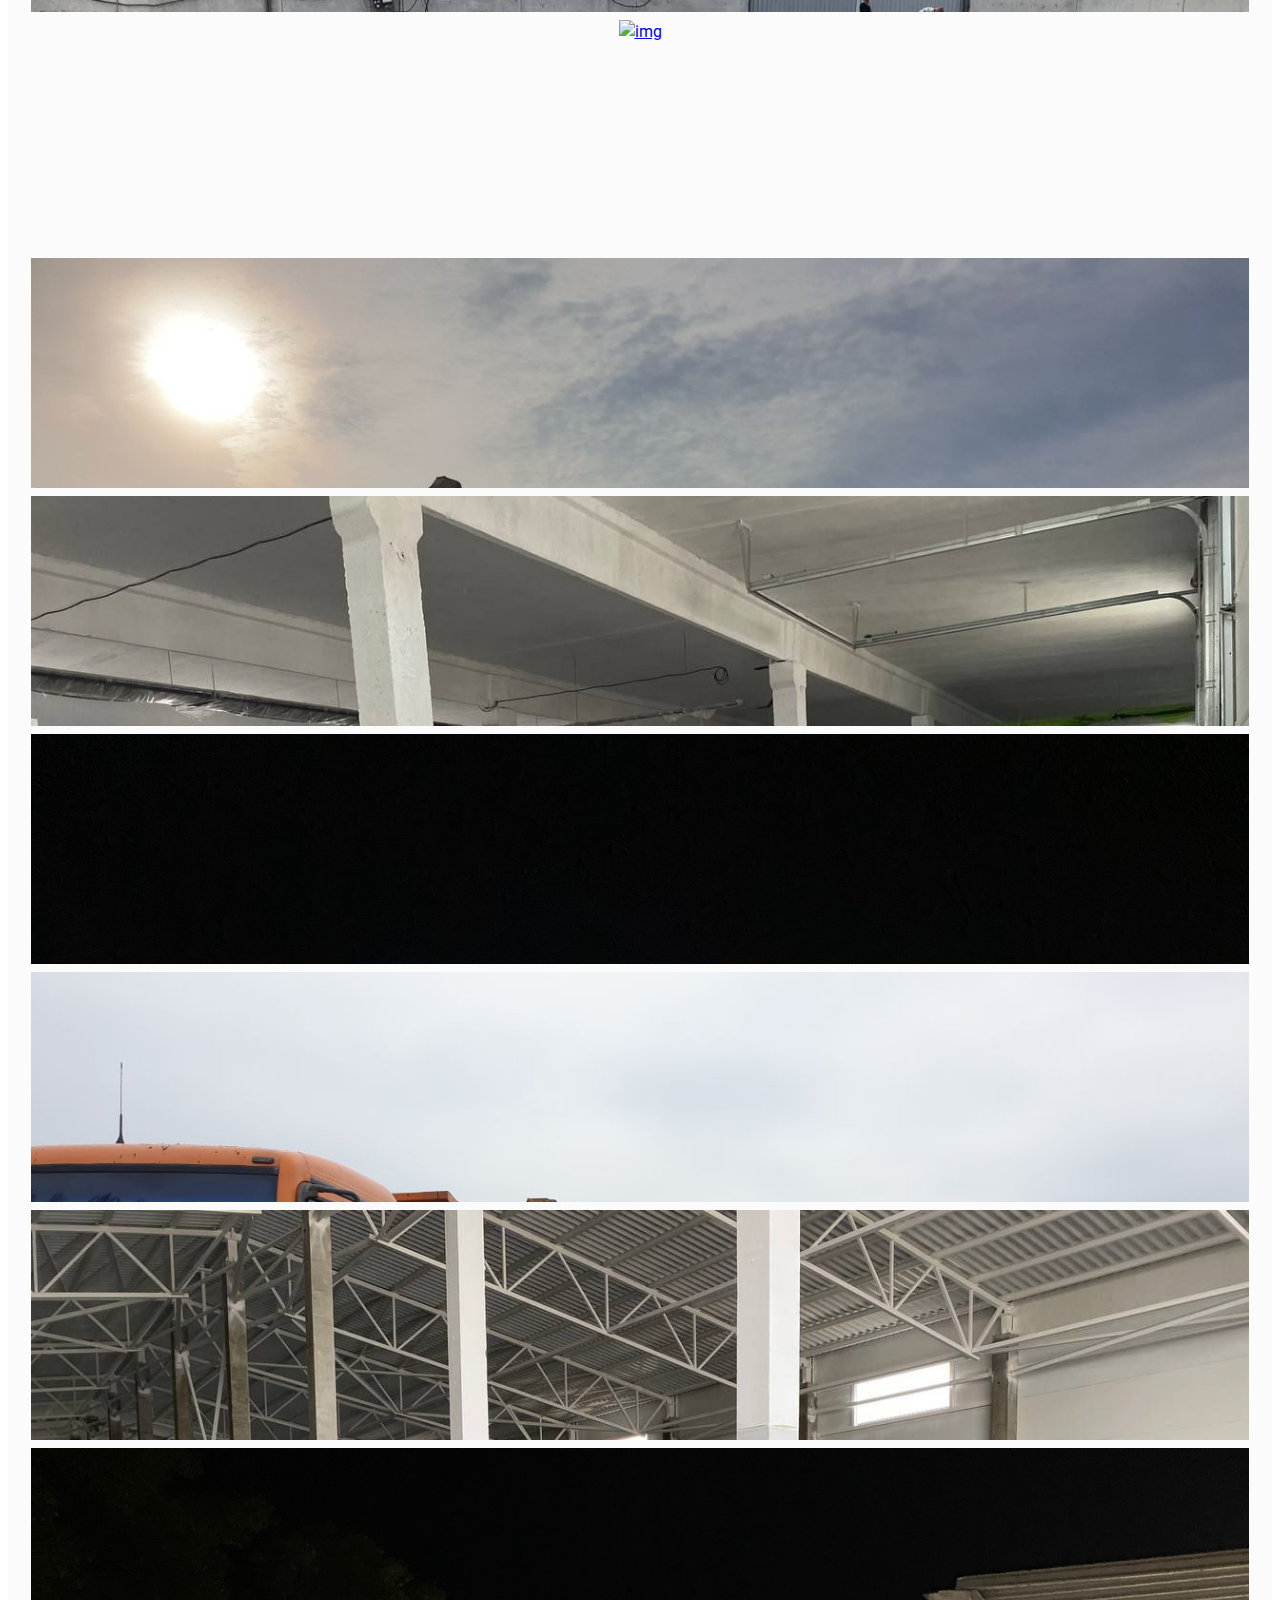
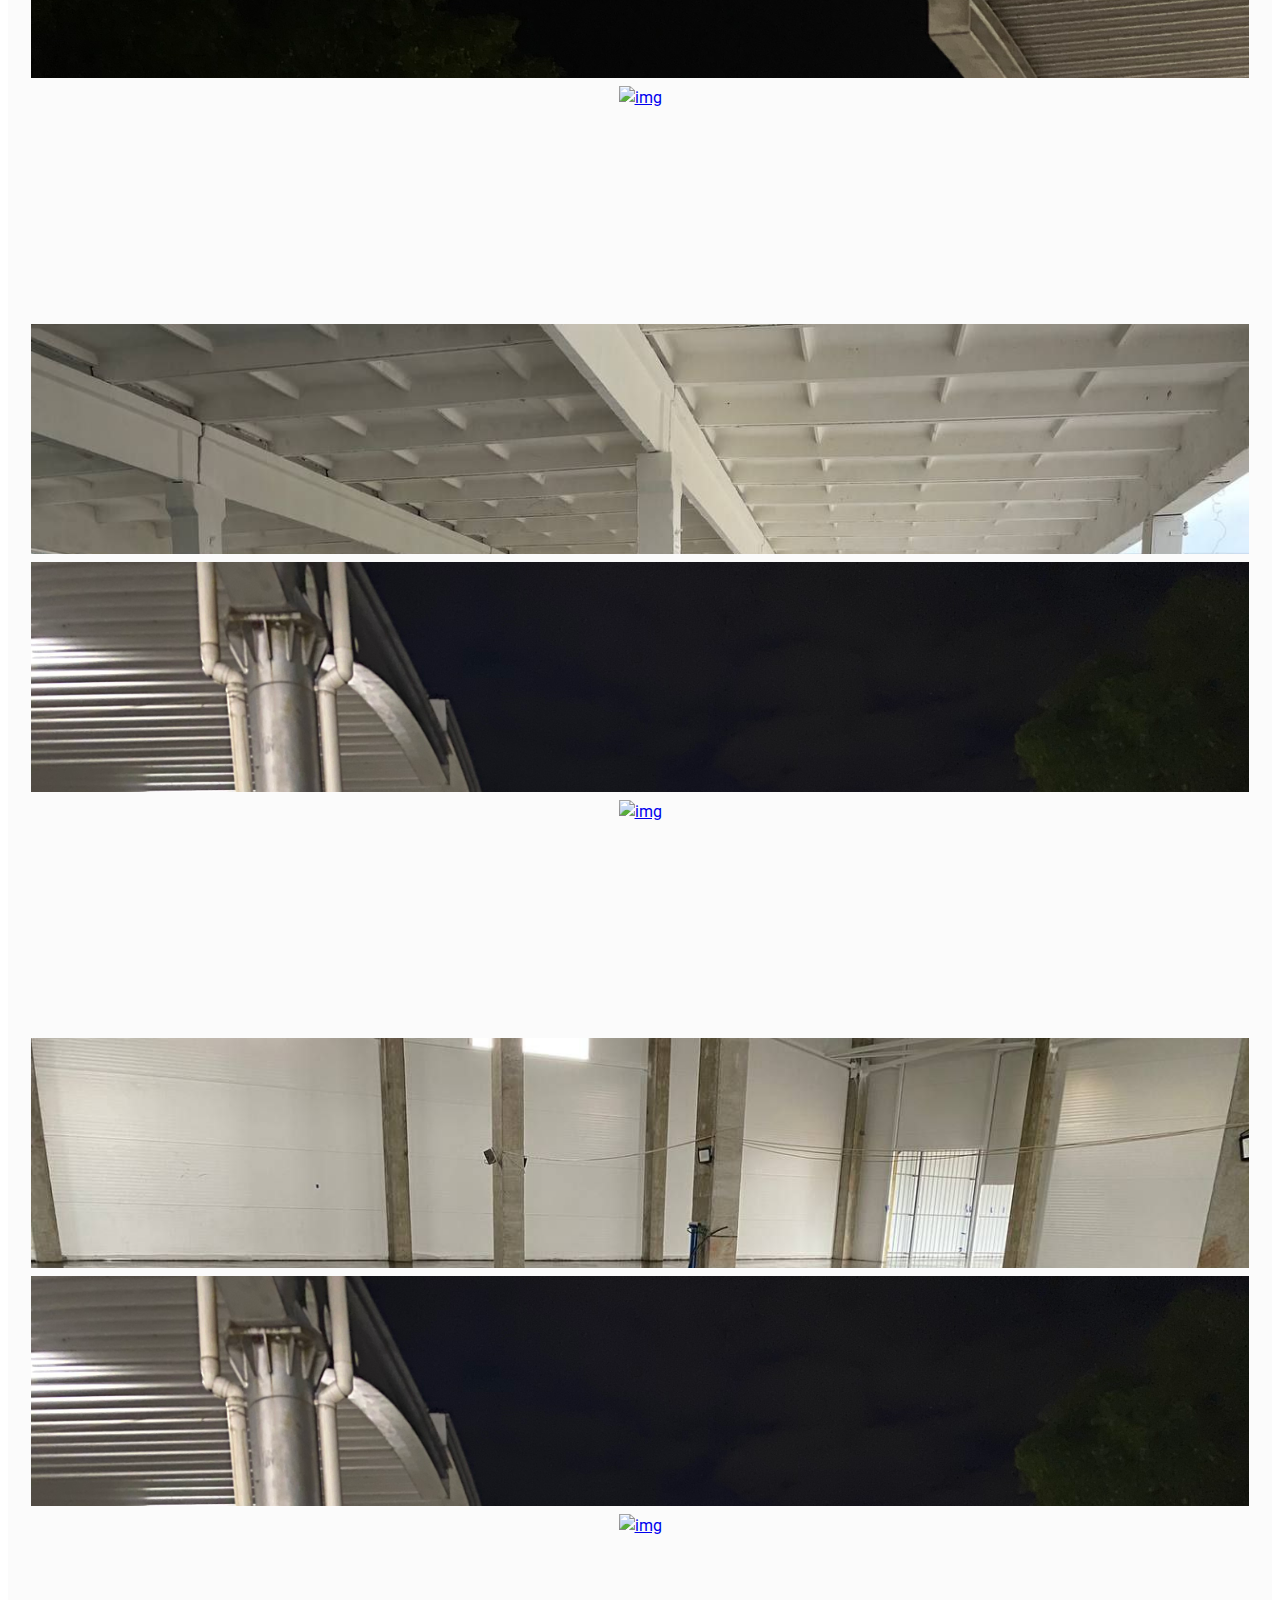
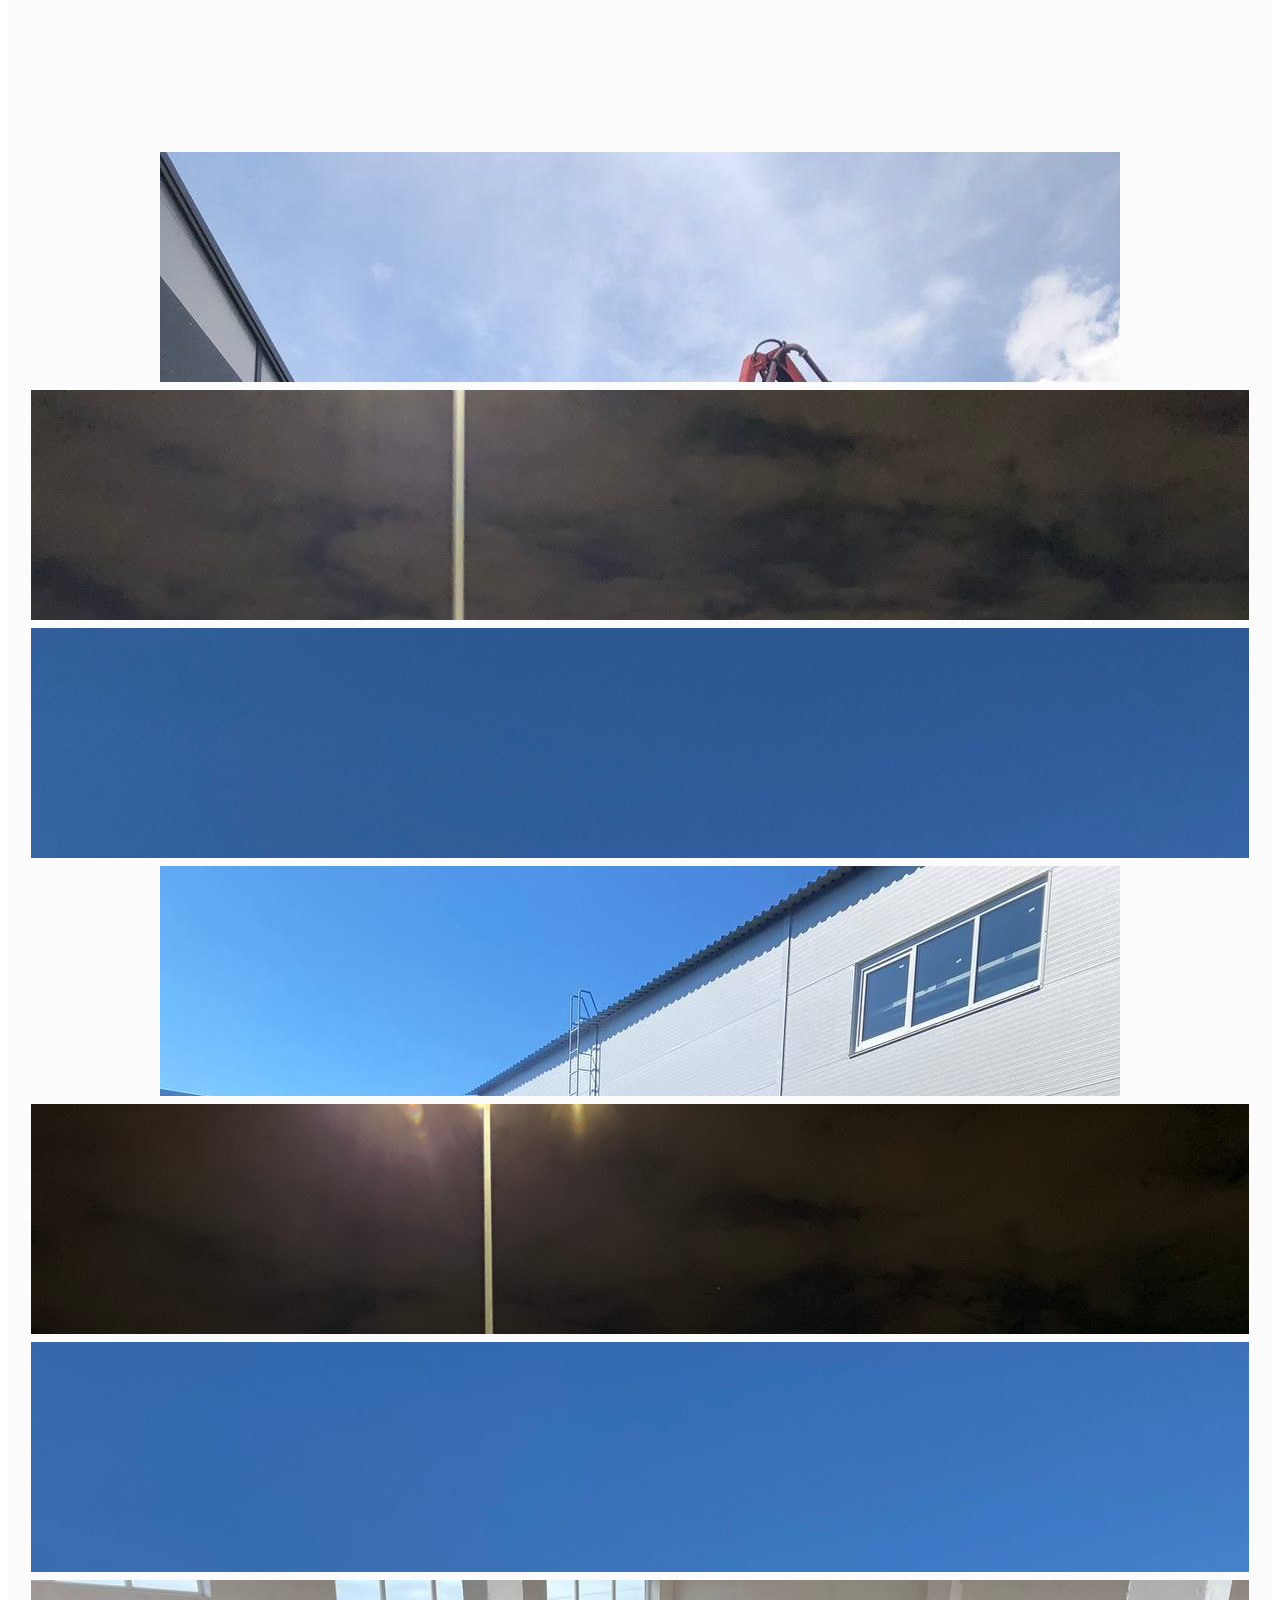
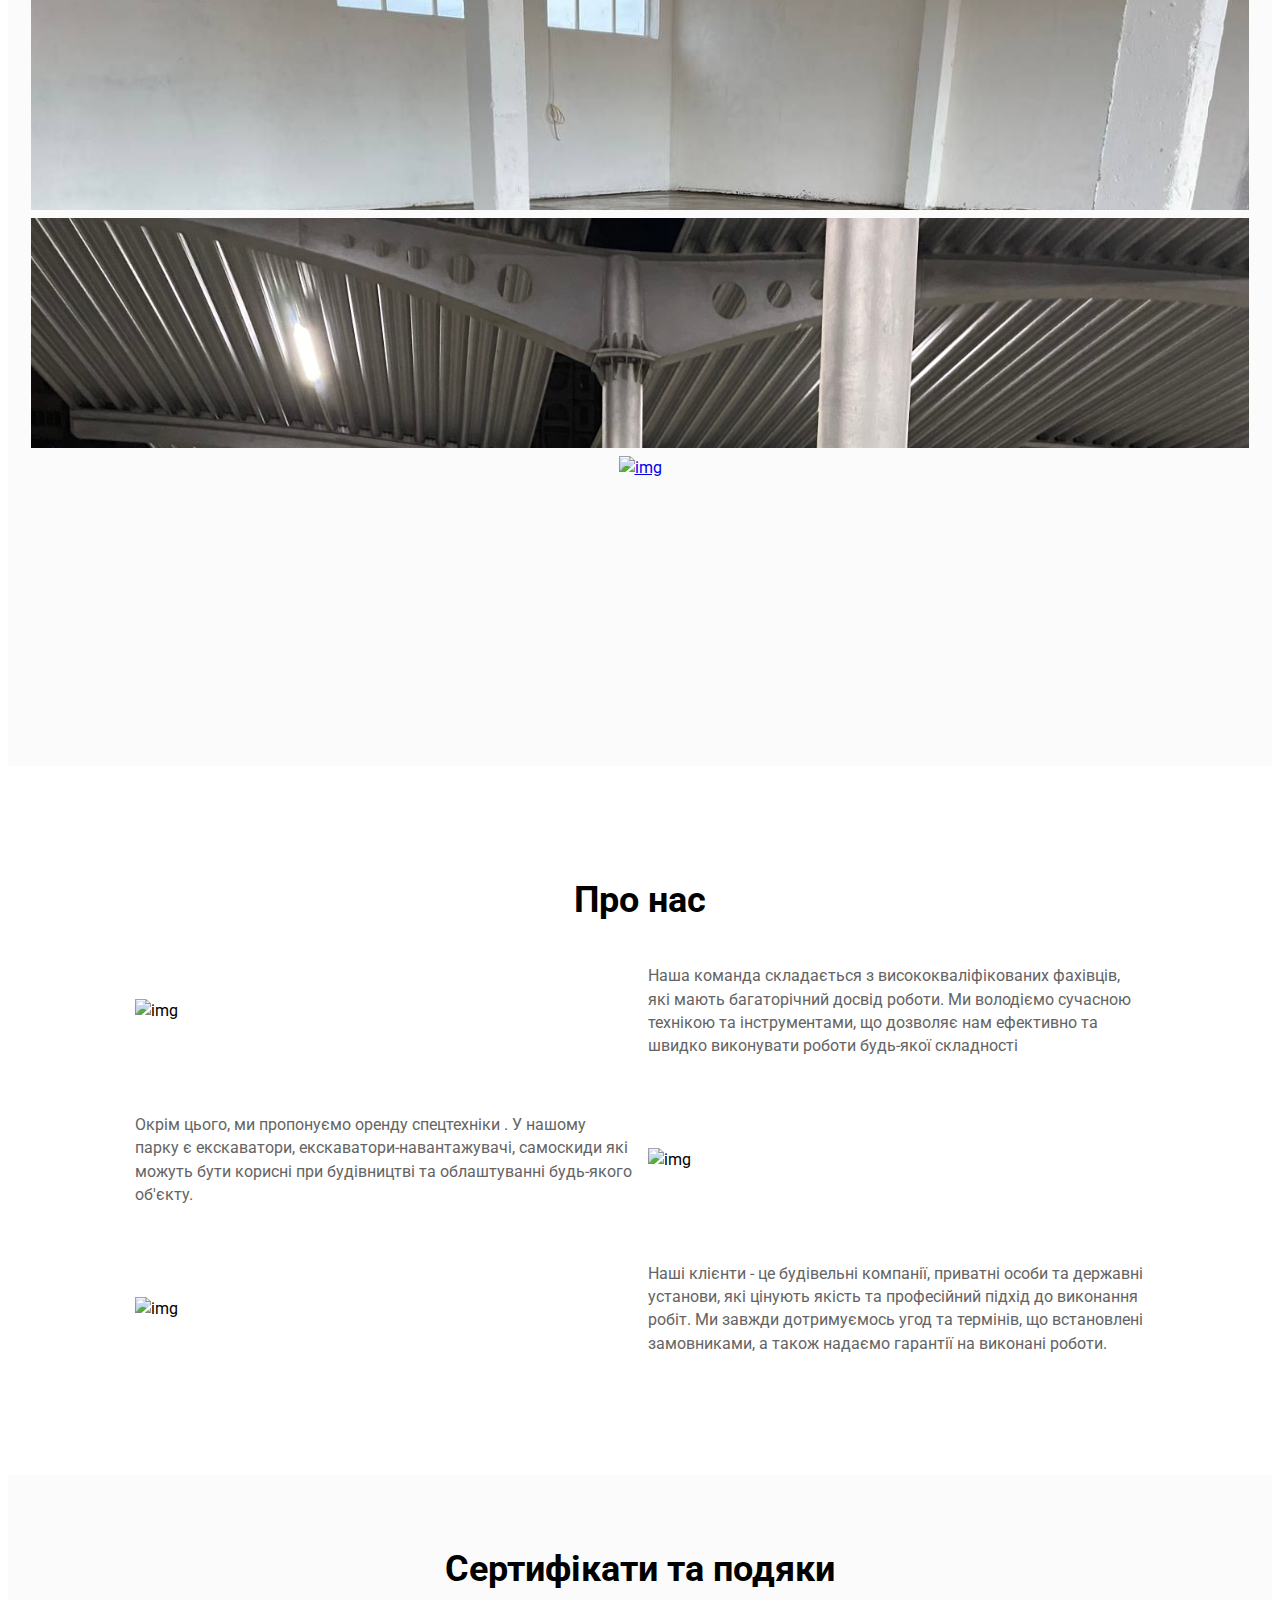
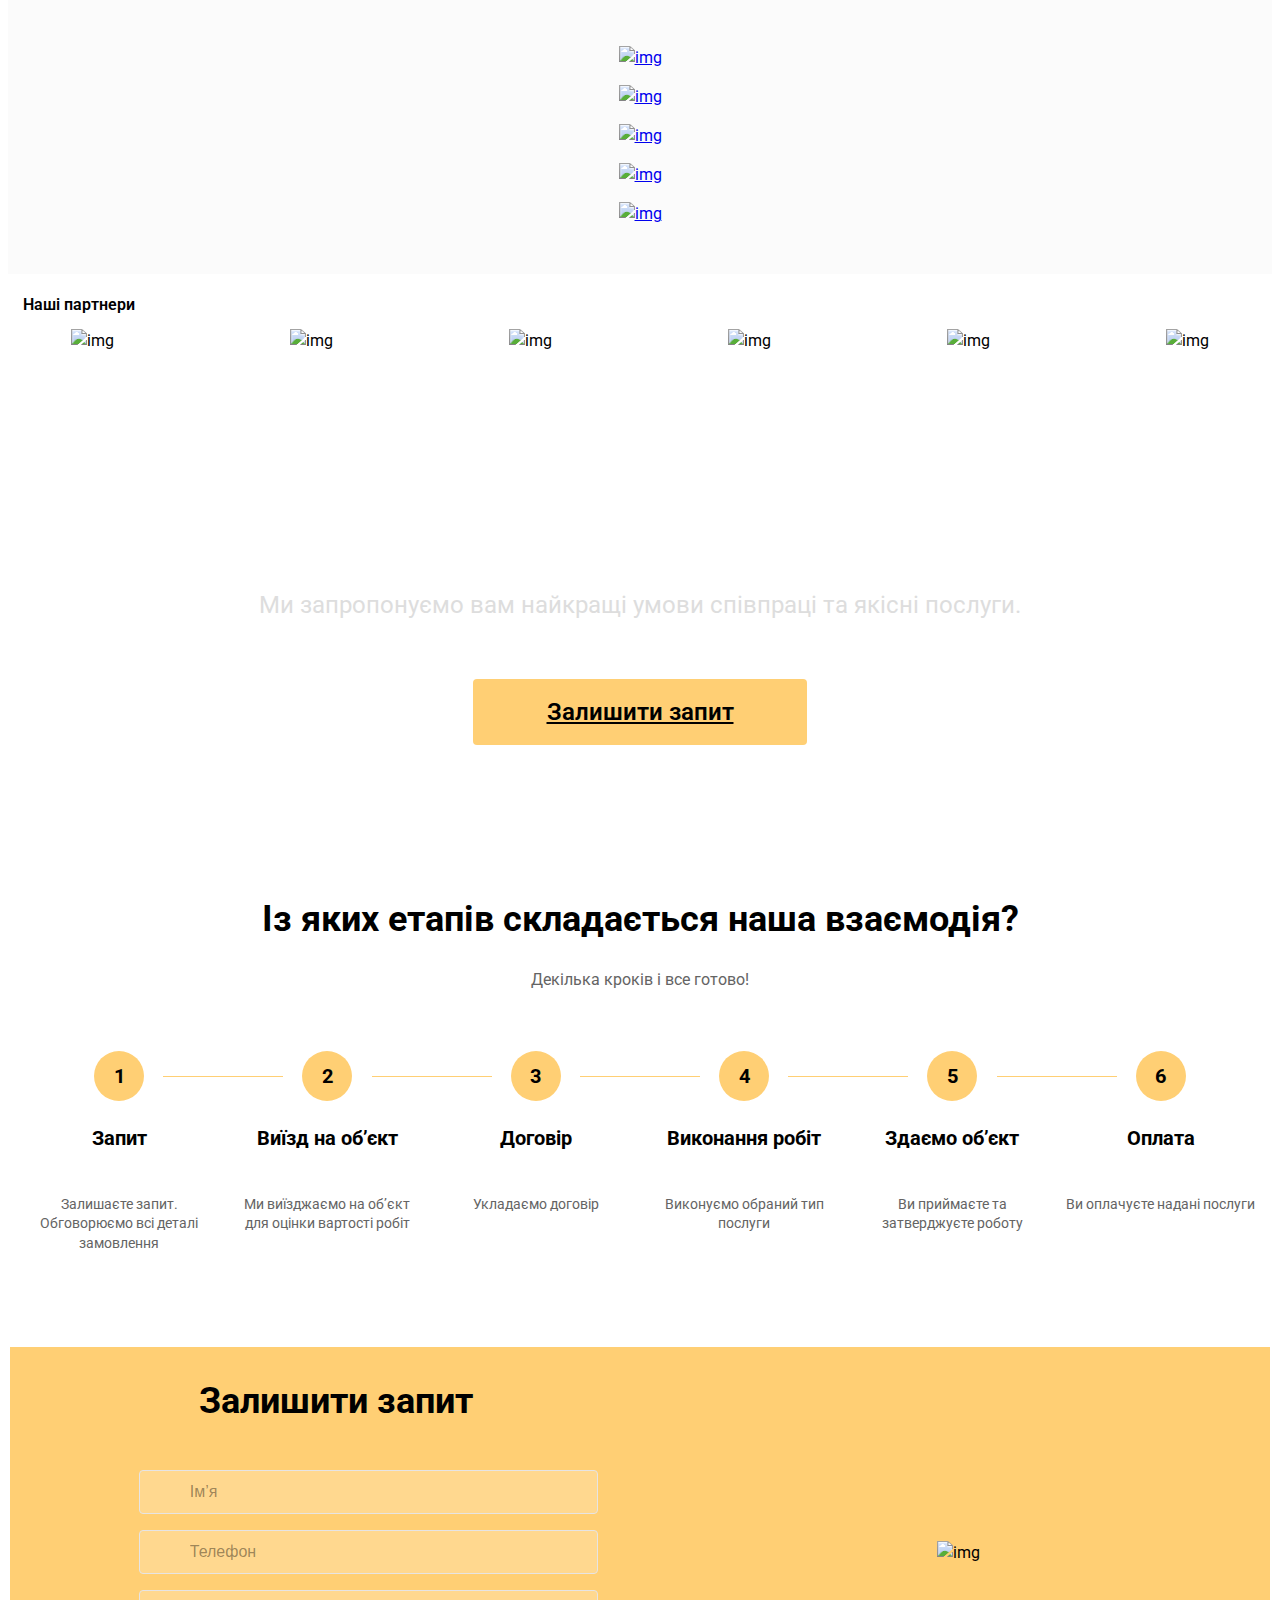
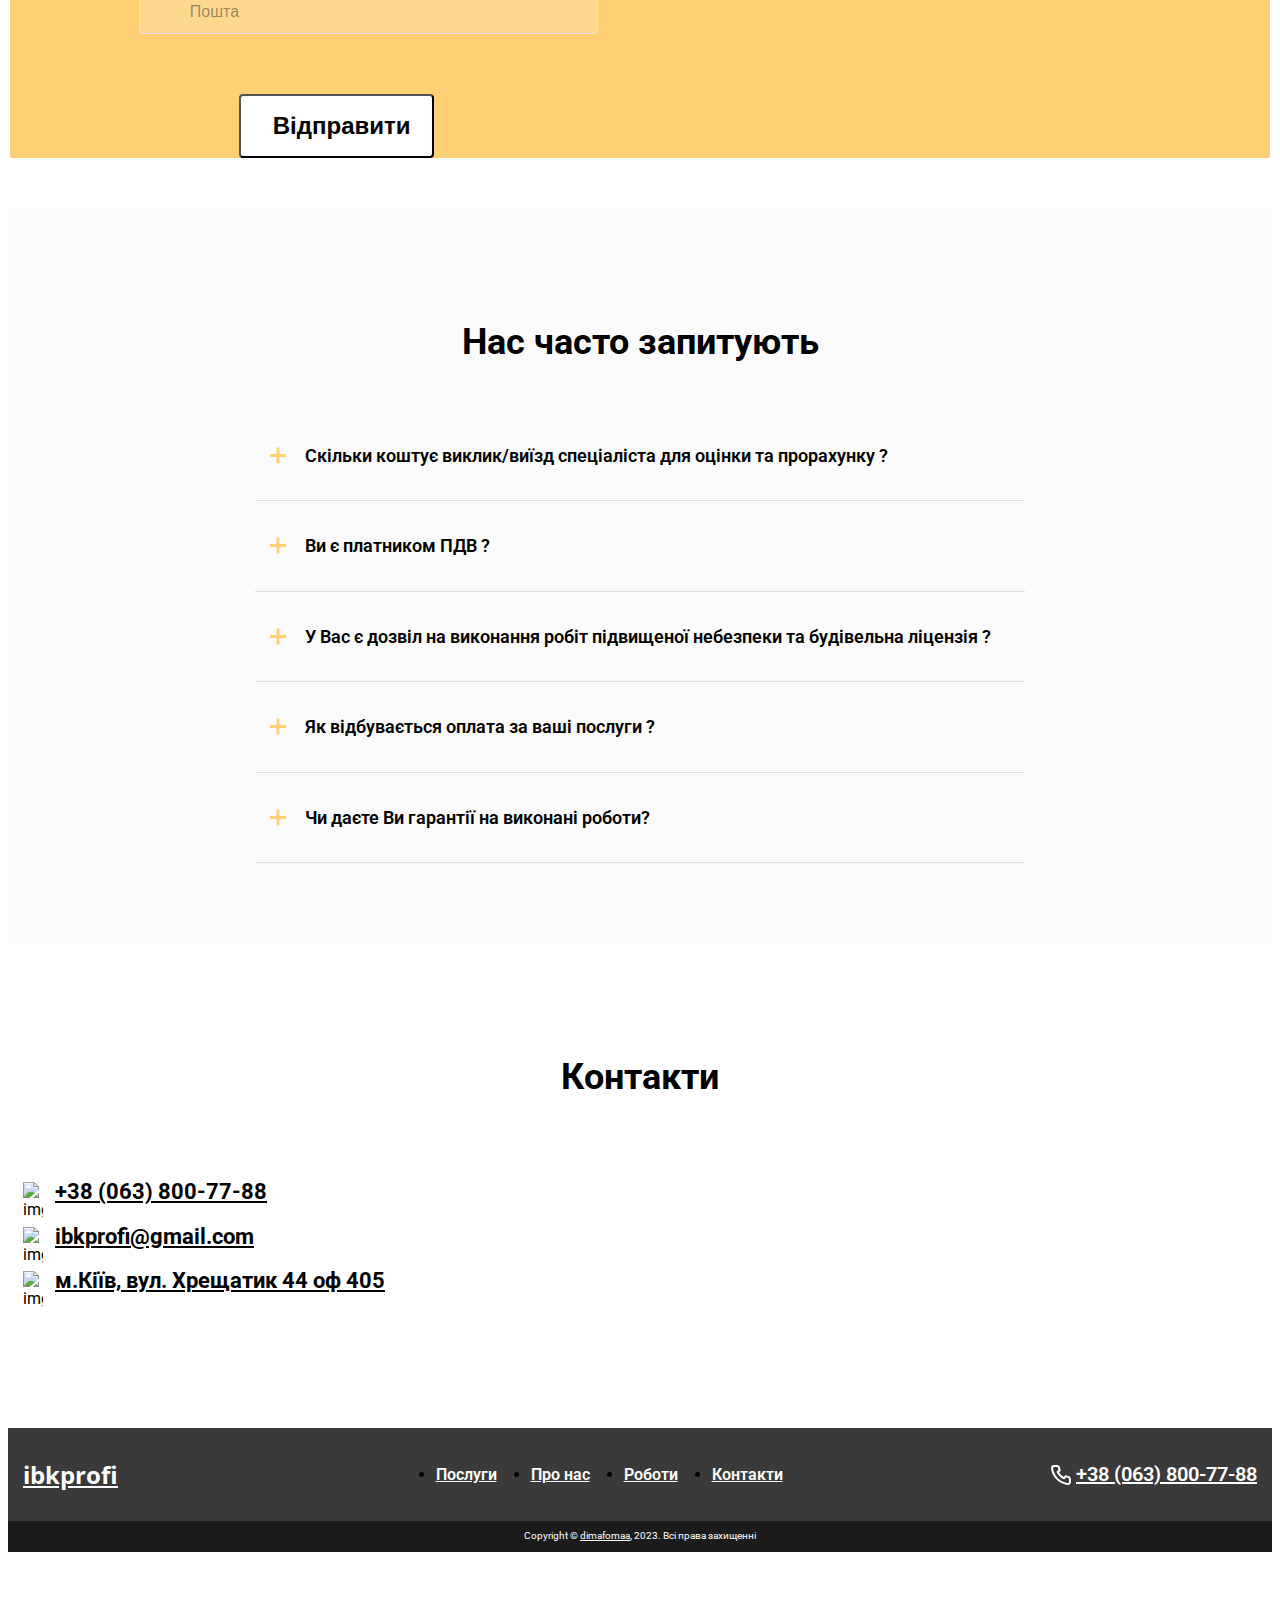
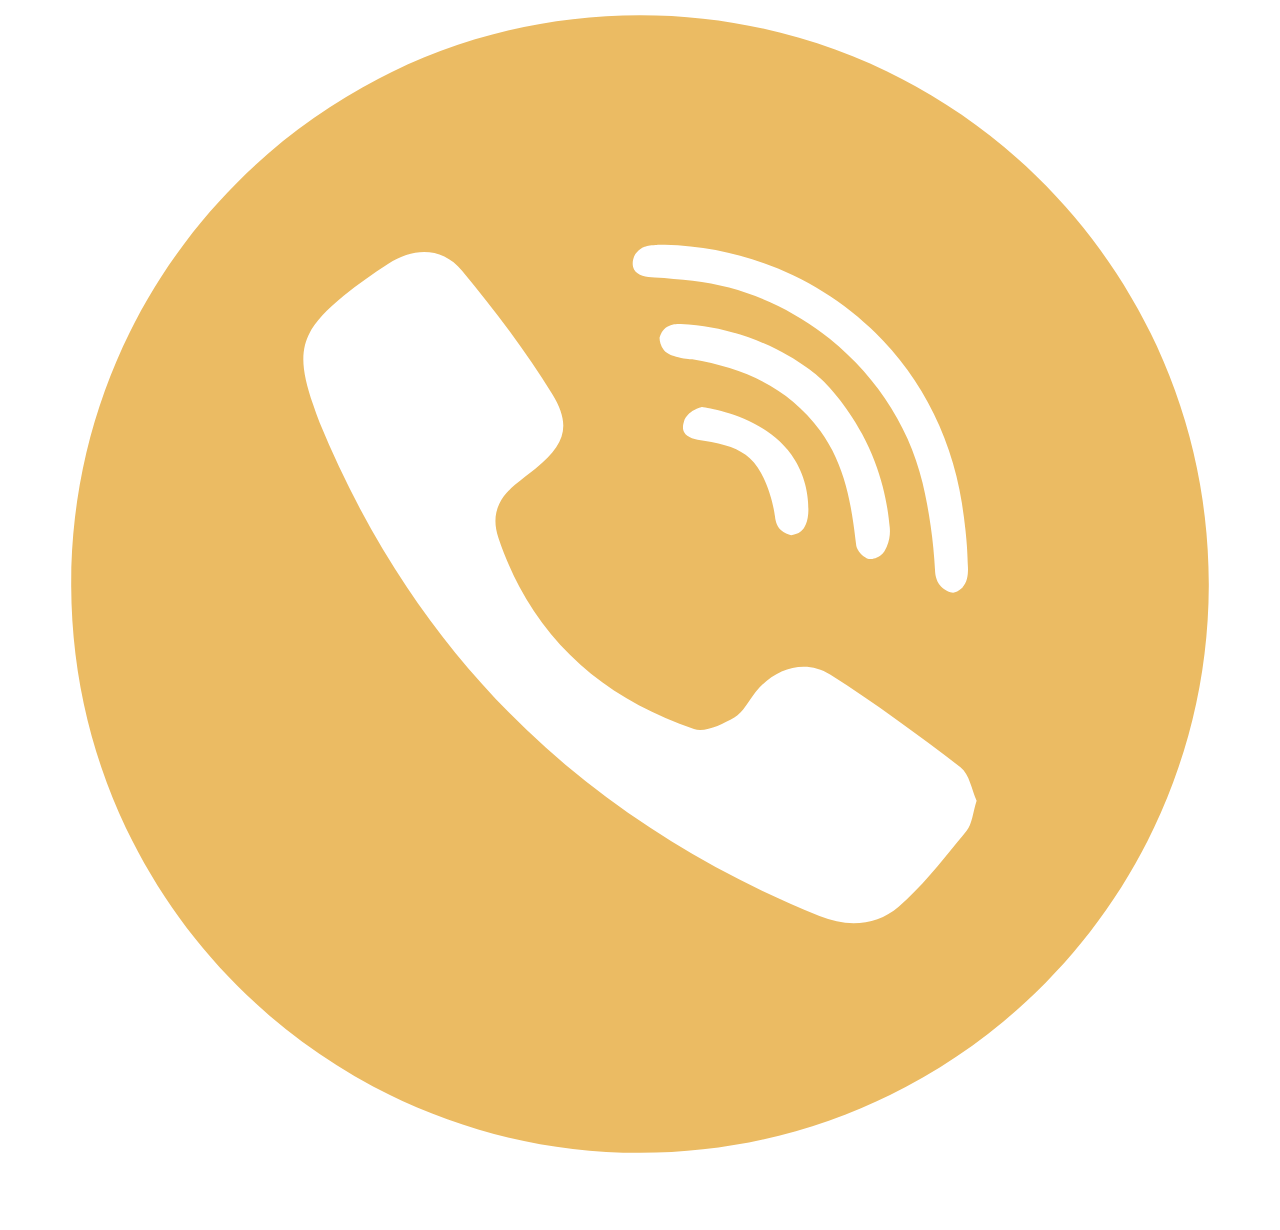
==== commit e289d6ba: "Add files via upload" ====
--- a/index.html
+++ b/index.html
@@ -643,6 +643,11 @@
 
     
     </div>
+
+
+    <a href="tel:+380638007788" class="phone-stick">
+        <?xml version="1.0" ?><svg enable-background="new 0 0 100 100" id="Layer_5" version="1.1" viewBox="0 0 100 100" xml:space="preserve" xmlns="http://www.w3.org/2000/svg" xmlns:xlink="http://www.w3.org/1999/xlink"><path d="M50,5C25.147,5,5,25.147,5,50c0,24.853,20.147,45,45,45s45-20.147,45-45C95,25.147,74.853,5,50,5z   M49.464,24.312c0.145-0.619,0.708-0.896,0.807-0.945c0.259-0.128,0.49-0.147,0.954-0.187c0,0,0.399-0.026,0.749-0.016  c11.898,0.319,22.174,8.766,23.654,21.562c0.099,0.855,0.268,1.866,0.317,3.948c0.01,0.417,0.017,1.174-0.495,1.662  c-0.231,0.22-0.496,0.318-0.681,0.366c-0.257-0.057-0.662-0.187-0.973-0.528c-0.421-0.462-0.444-1.063-0.455-1.269  c-0.125-2.323-0.454-4.644-0.988-6.909c-1.978-8.397-9.601-15.024-18.188-15.984c-0.998-0.112-1.999-0.222-3.002-0.268  c-0.68-0.031-1.356-0.157-1.622-0.613C49.348,24.796,49.443,24.403,49.464,24.312z M54.137,32.219  c-0.022-0.004-0.501-0.007-1.107-0.166c-0.477-0.125-0.849-0.228-1.132-0.555c-0.268-0.31-0.341-0.69-0.352-0.974  c0.061-0.219,0.19-0.548,0.487-0.788c0.419-0.339,0.948-0.319,1.197-0.307c7.013,0.35,11.166,4.411,11.166,4.411  c0.36,0.352,1.867,1.858,3.178,4.301c1.581,2.946,2.037,5.689,2.184,7.369c0.036,0.383,0.026,0.951-0.238,1.535  c-0.109,0.24-0.232,0.505-0.521,0.714c-0.351,0.254-0.731,0.273-0.894,0.271c-0.181-0.068-0.407-0.184-0.606-0.39  c-0.257-0.266-0.375-0.556-0.388-0.676c-0.37-3.219-0.874-6.363-2.854-9.082C61.743,34.432,58.183,32.903,54.137,32.219z   M63.308,44.451c-0.068,0.933-0.447,1.277-0.542,1.358c-0.283,0.239-0.61,0.305-0.808,0.327c-0.229-0.045-0.554-0.147-0.818-0.408  c-0.391-0.387-0.441-0.919-0.461-1.093c-0.093-0.807-0.672-3.389-1.993-4.58c-0.826-0.745-1.967-1.138-3.636-1.38  c-0.67-0.097-1.32-0.233-1.555-0.677c-0.179-0.339-0.057-0.722-0.02-0.843c0.274-0.884,1.346-1.139,1.431-1.157  c0.712,0.1,5.263,0.801,7.344,4.185C63.376,42.014,63.346,43.93,63.308,44.451z M75.841,69.517  c-1.707,2.079-3.356,4.268-5.378,6.008c-1.736,1.493-4.006,1.673-6.265,0.75c-18.559-7.577-31.87-20.459-39.547-39.051  c-0.193-0.466-0.349-0.948-0.513-1.425c-1.437-4.173-1.004-5.794,2.42-8.601c1.119-0.918,2.317-1.749,3.532-2.538  c2.042-1.326,4.288-1.31,5.832,0.55c2.566,3.093,5.014,6.329,7.12,9.746c1.572,2.551,1.01,3.995-1.297,5.916  c-0.533,0.444-1.105,0.842-1.639,1.285c-1.335,1.109-1.899,2.431-1.31,4.185c2.581,7.69,7.967,12.552,15.475,15.135  c0.873,0.3,2.237-0.374,3.192-0.916c0.713-0.405,1.131-1.327,1.683-2.017c1.491-1.865,3.903-2.654,5.894-1.391  c3.559,2.258,6.969,4.766,10.314,7.335c0.717,0.551,0.891,1.808,1.278,2.657C76.319,68.136,76.276,68.987,75.841,69.517z" fill="#ebbb63"/></svg>
+    </a>
     <!-- <a href="#" class="scroll-up" id="scroll-up">
         <i class="fa-solid fa-angles-up"></i>
     </a> -->
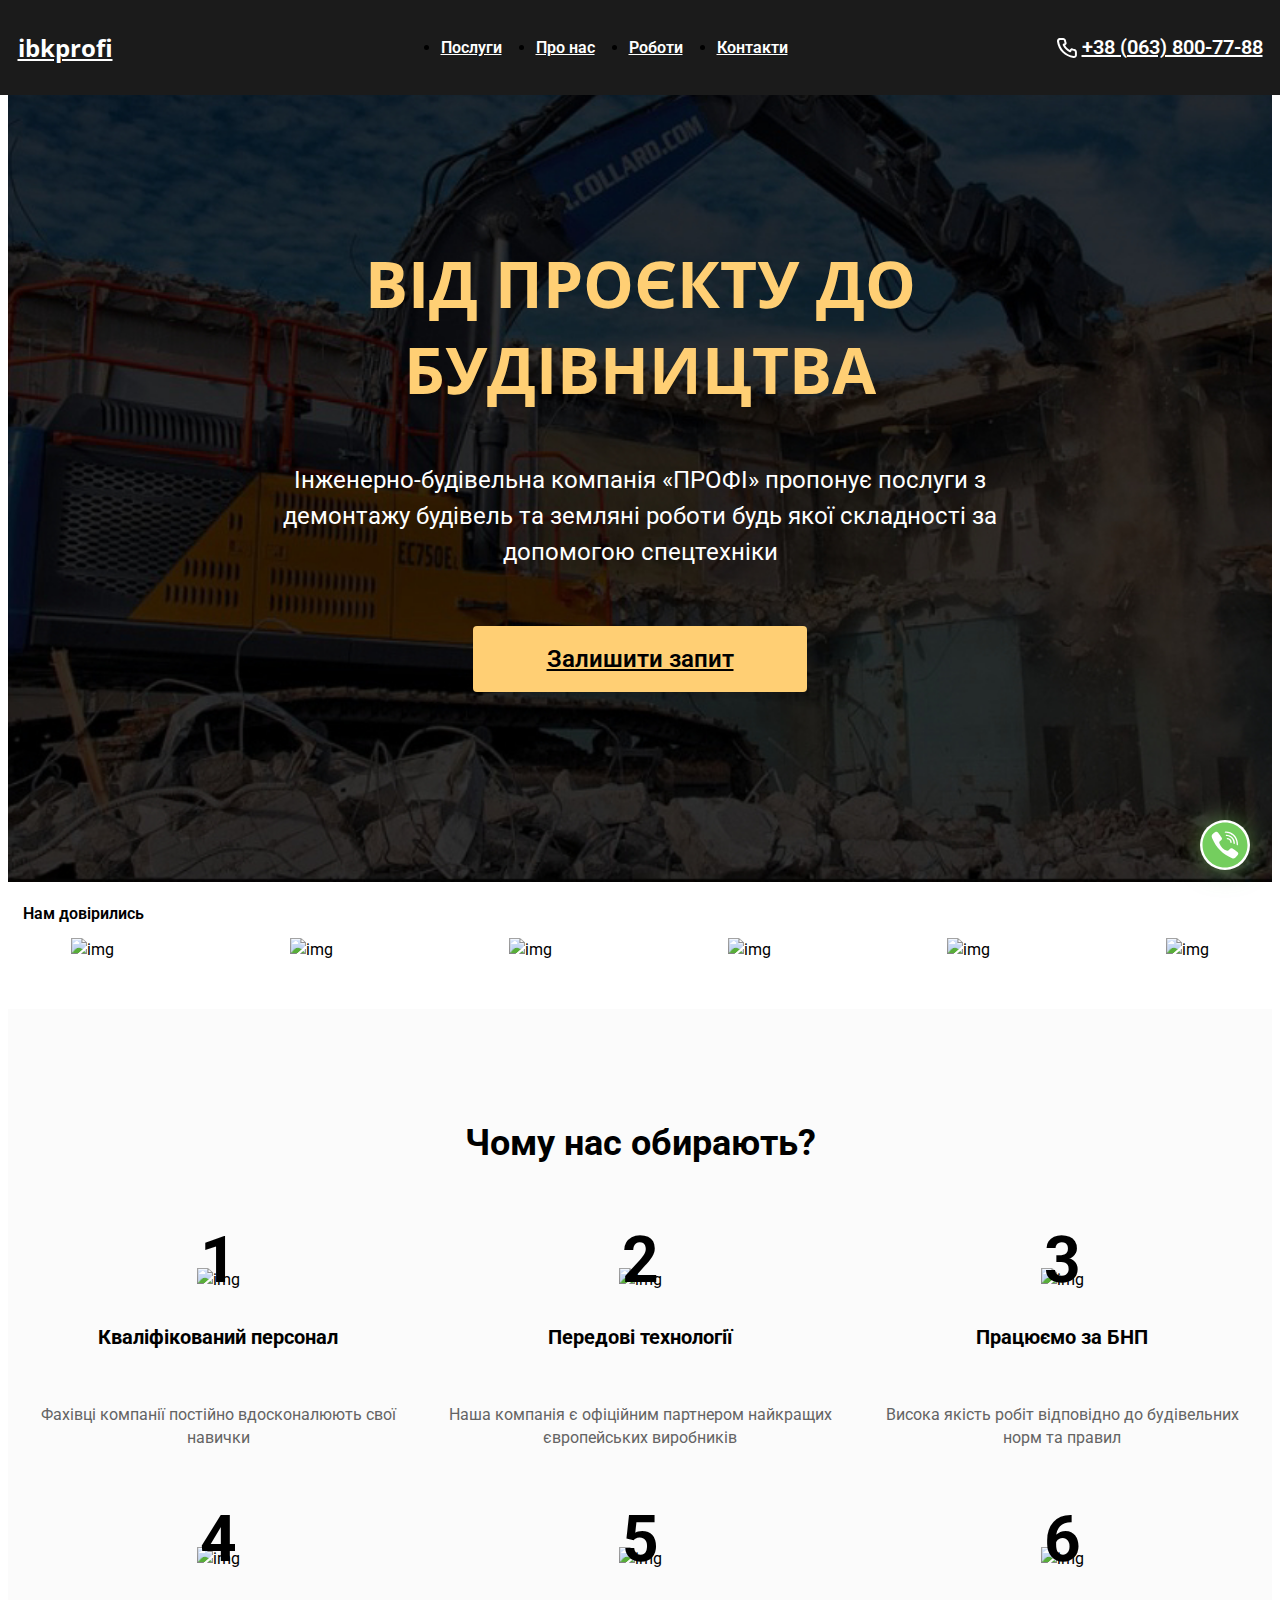
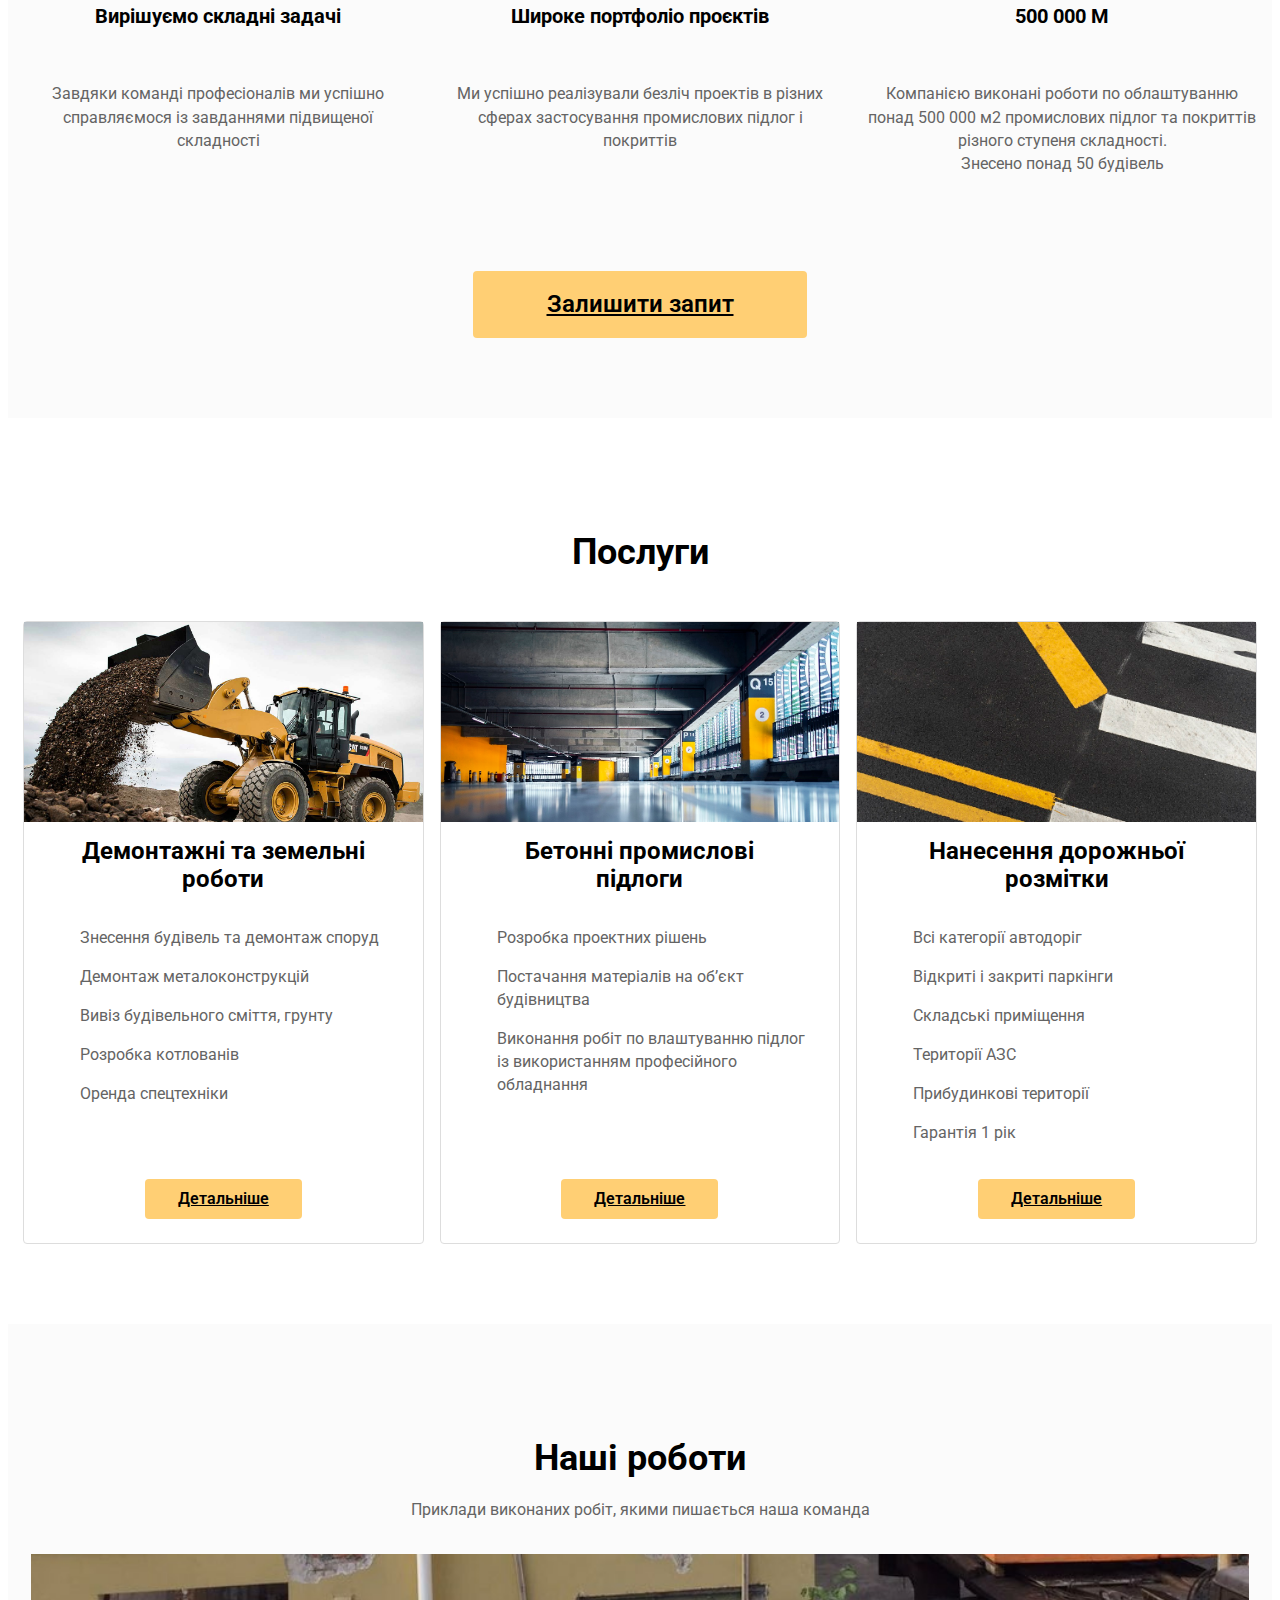
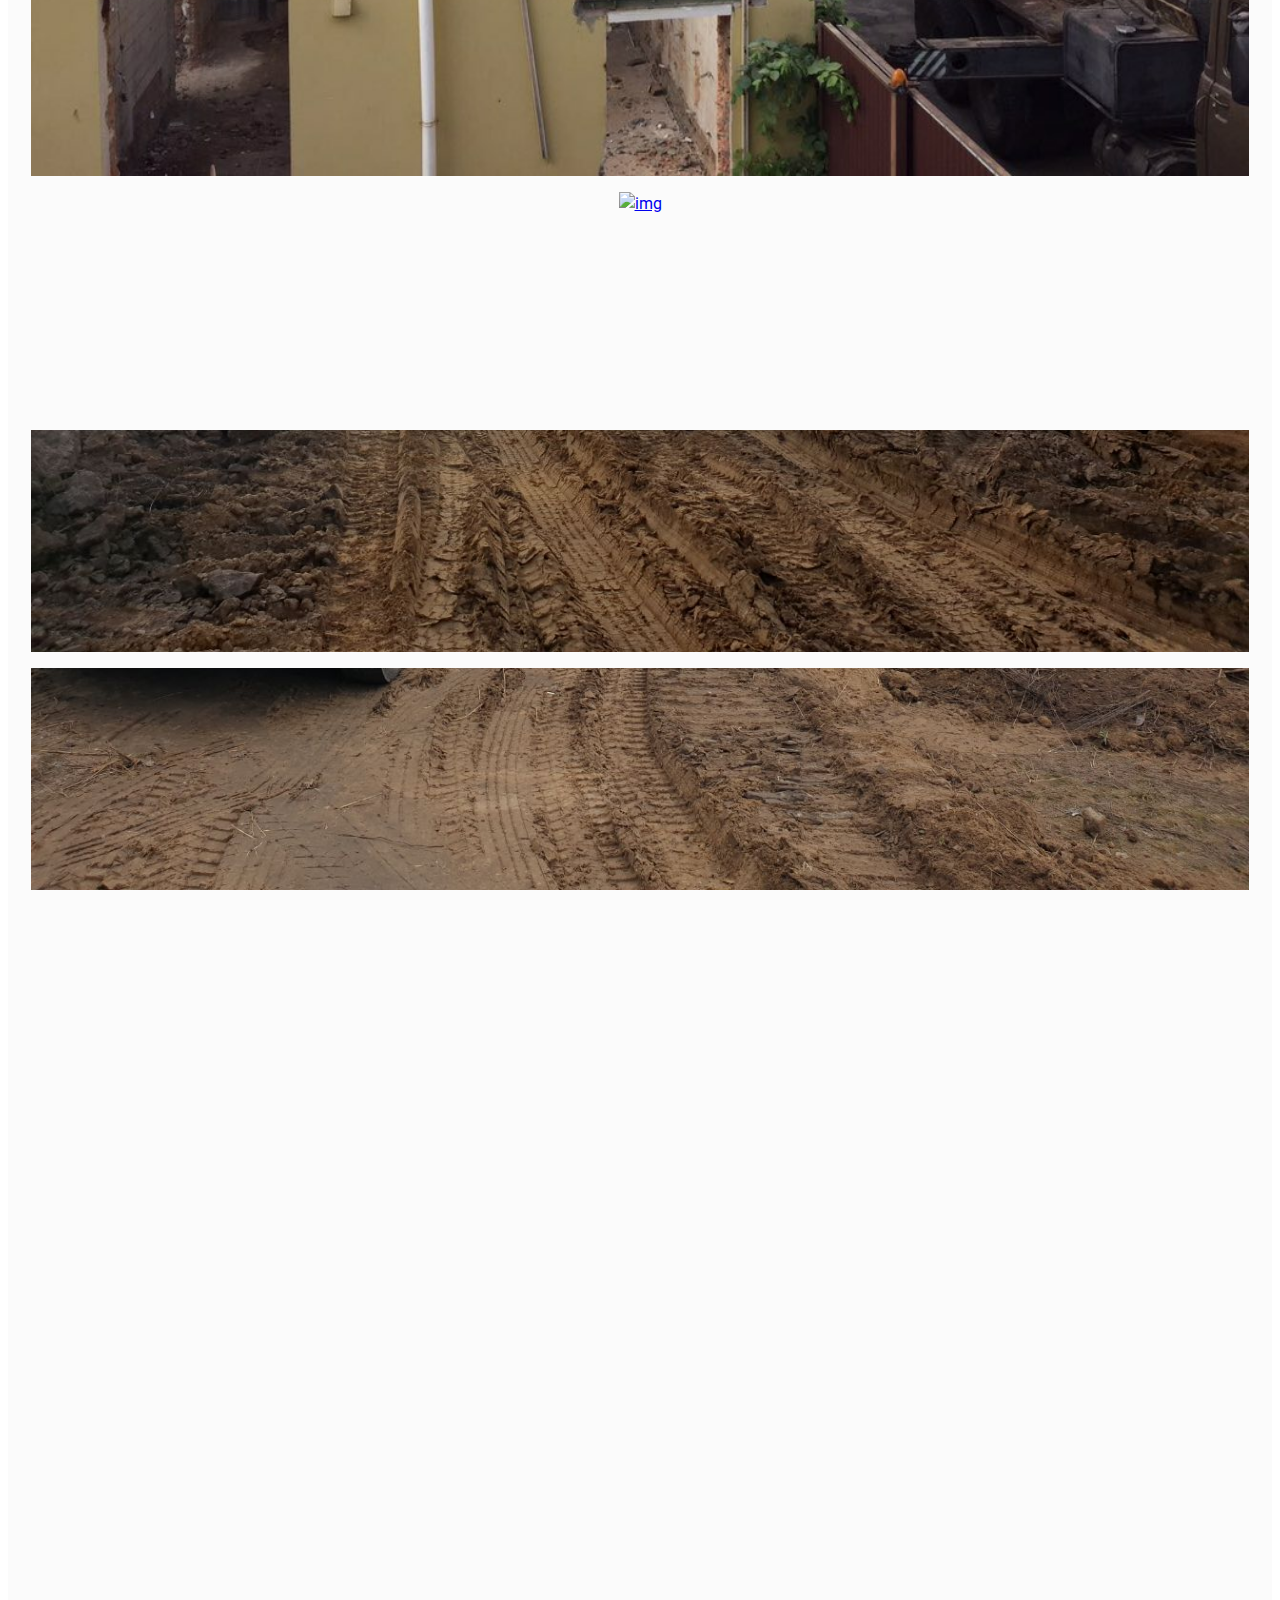
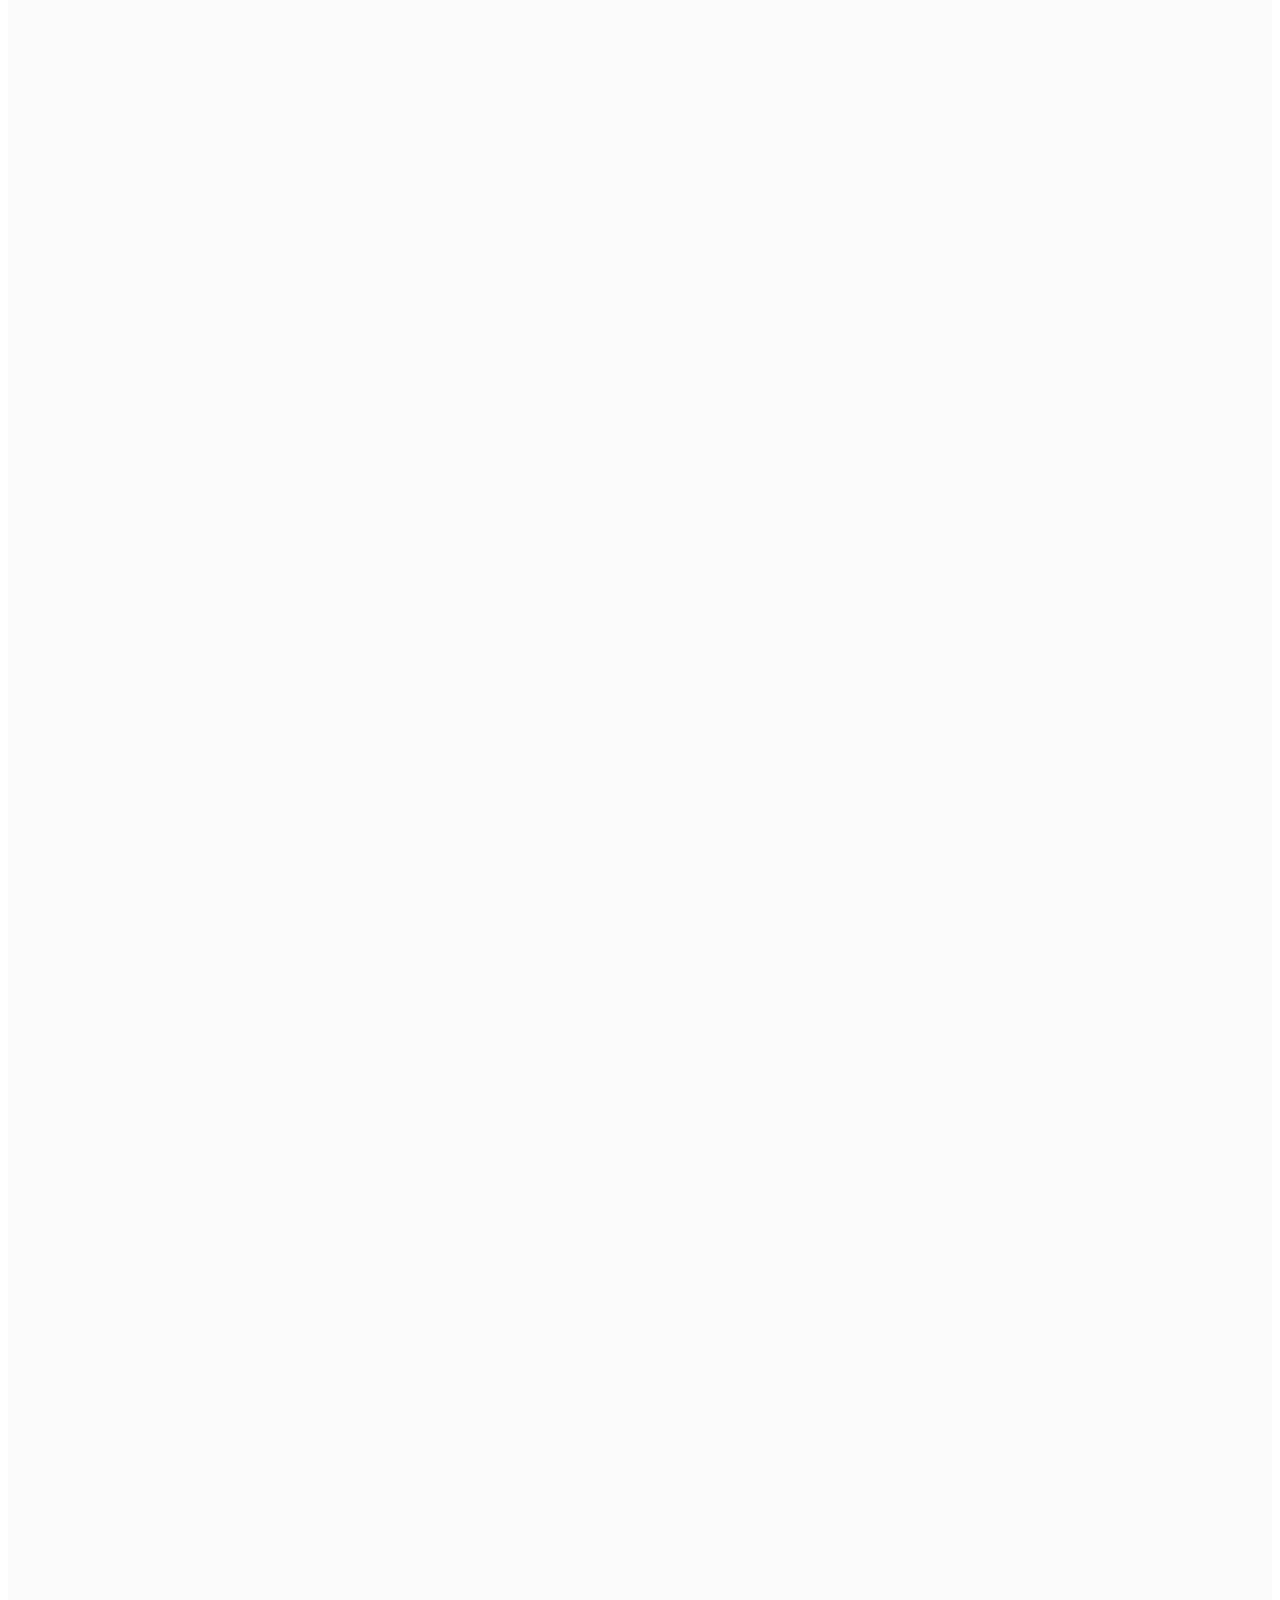
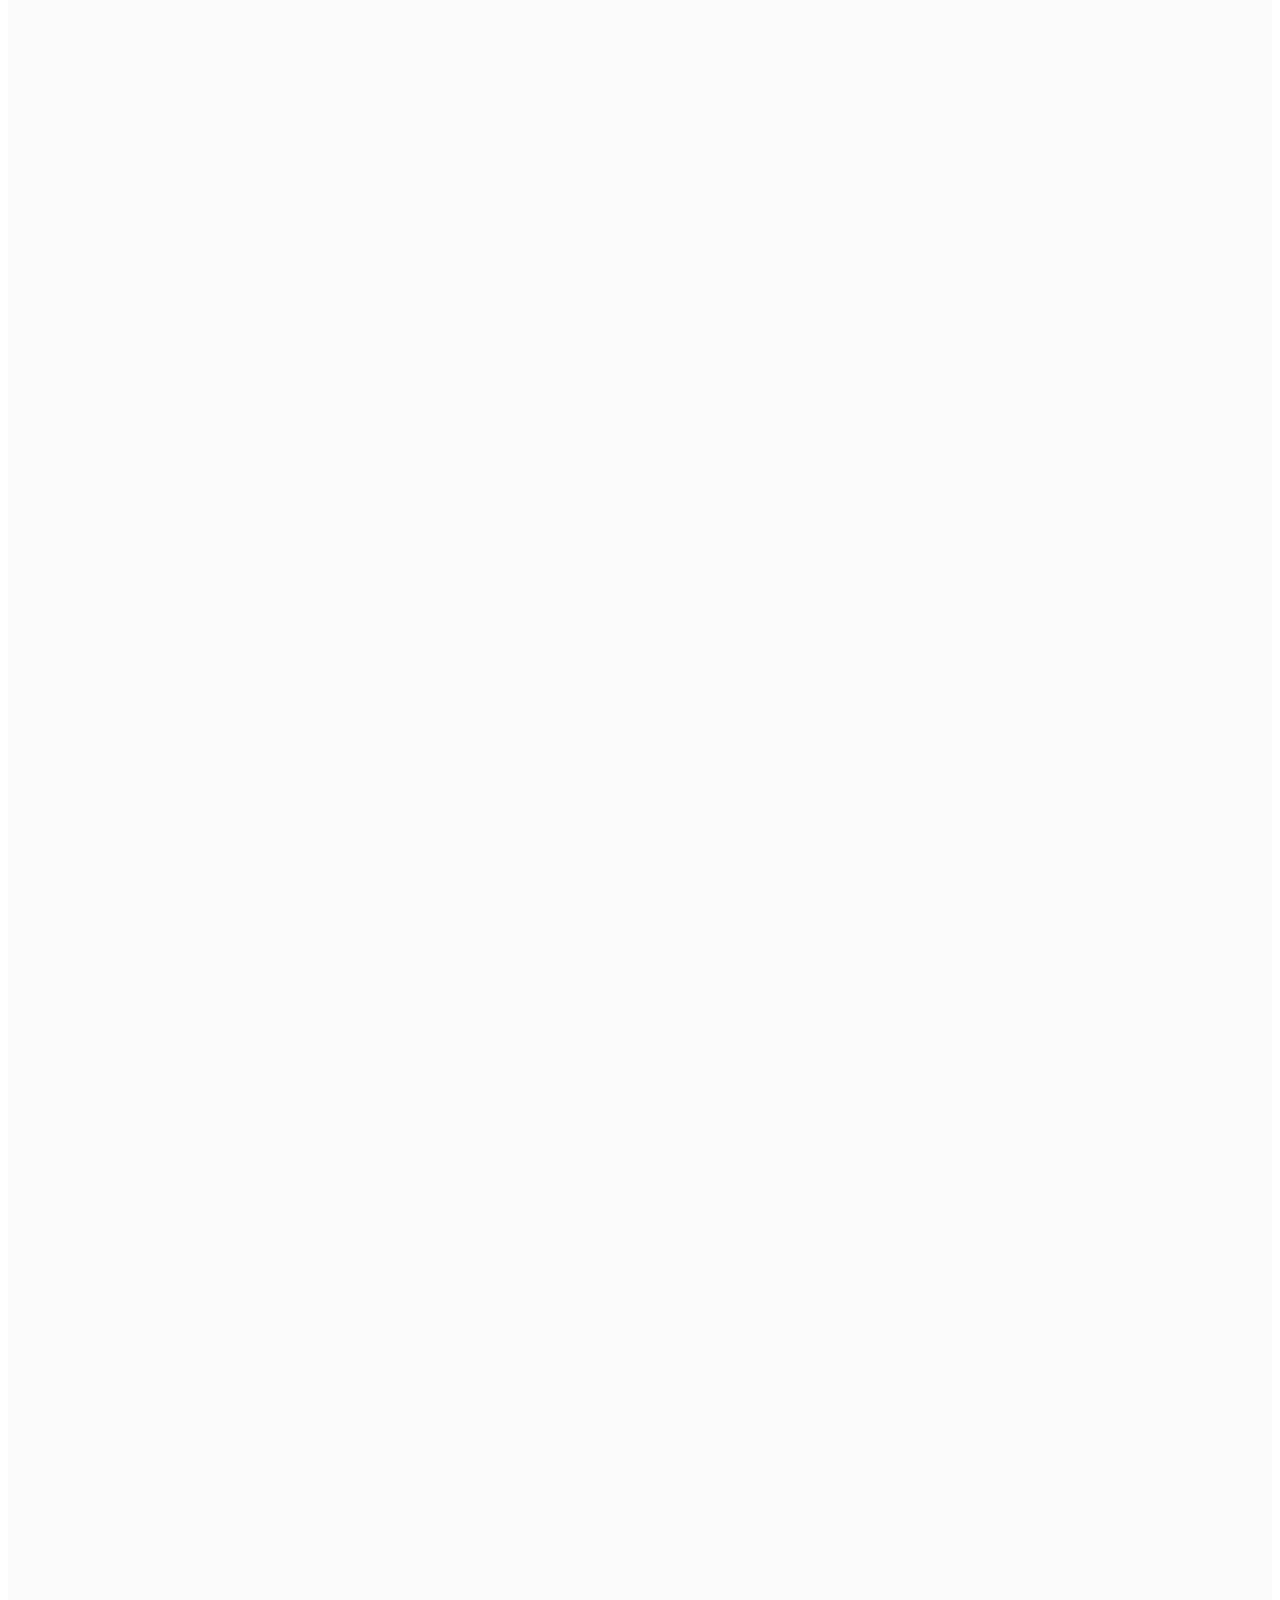
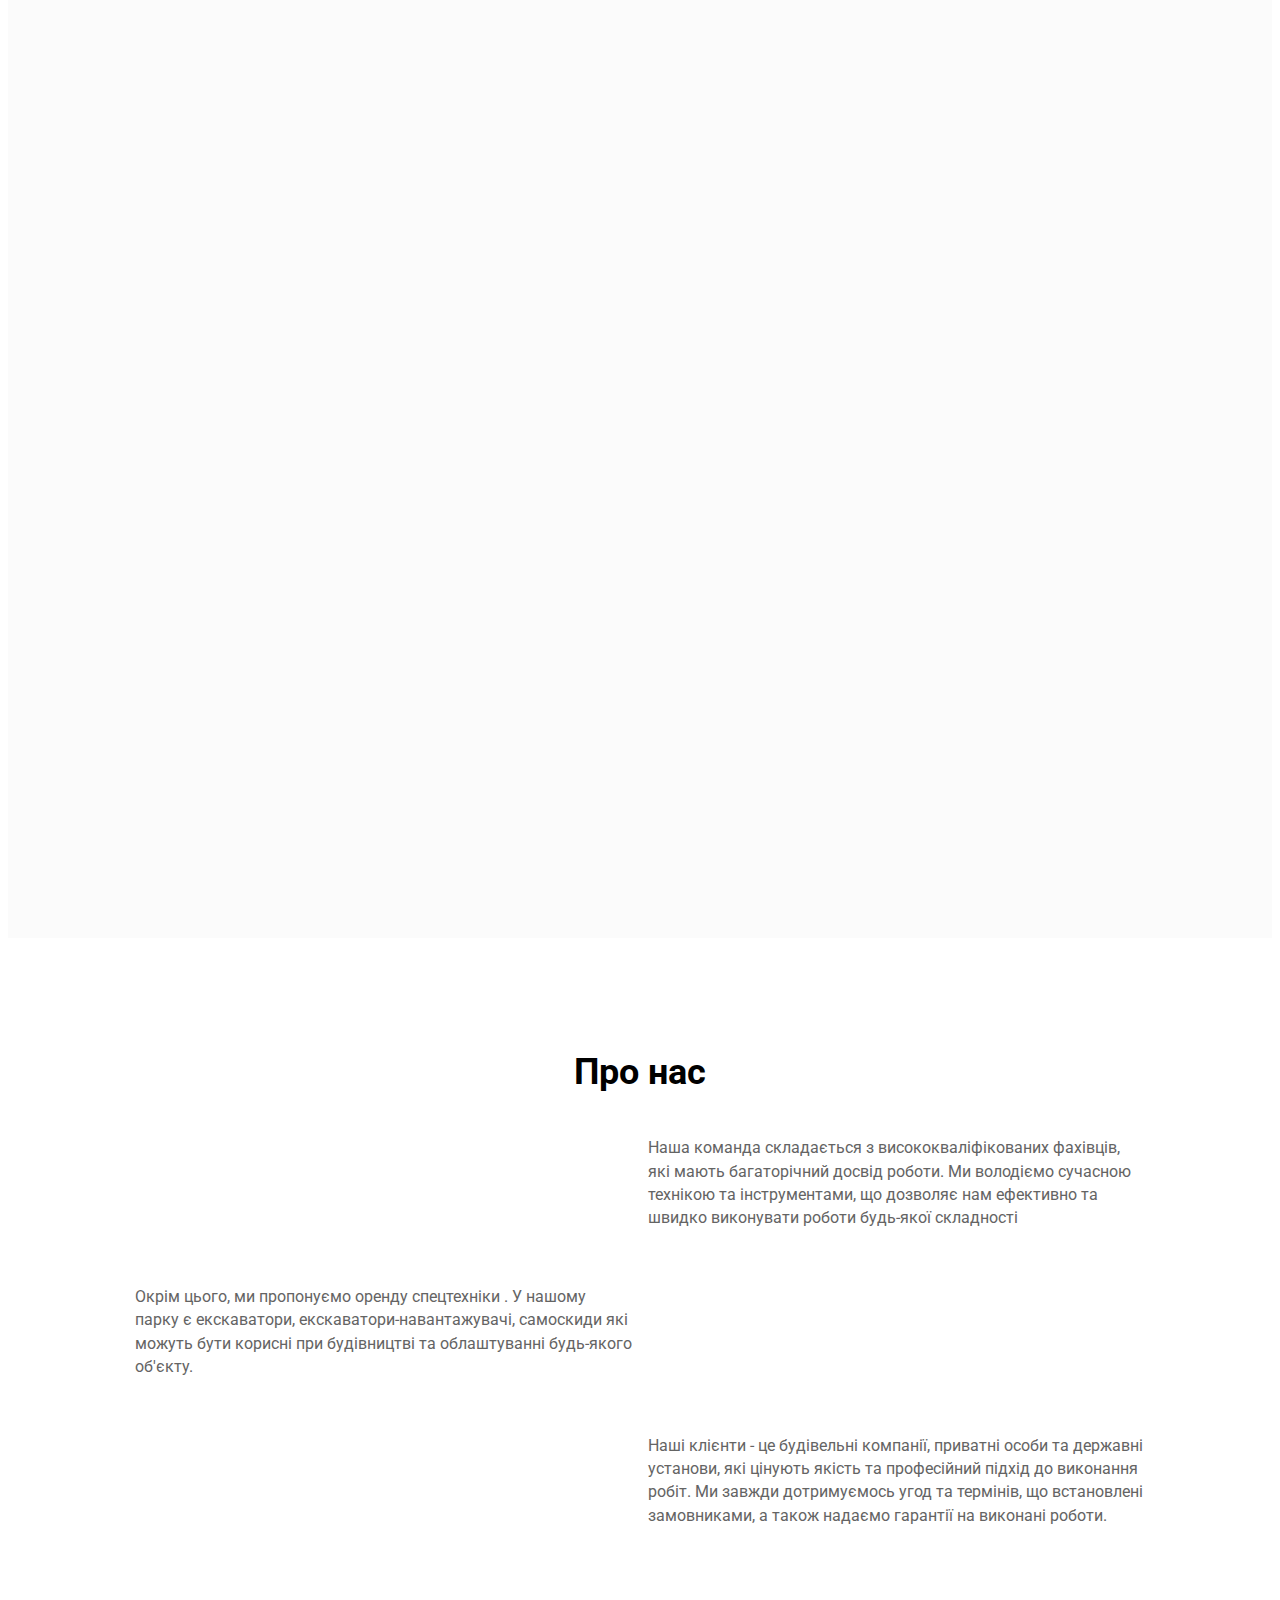
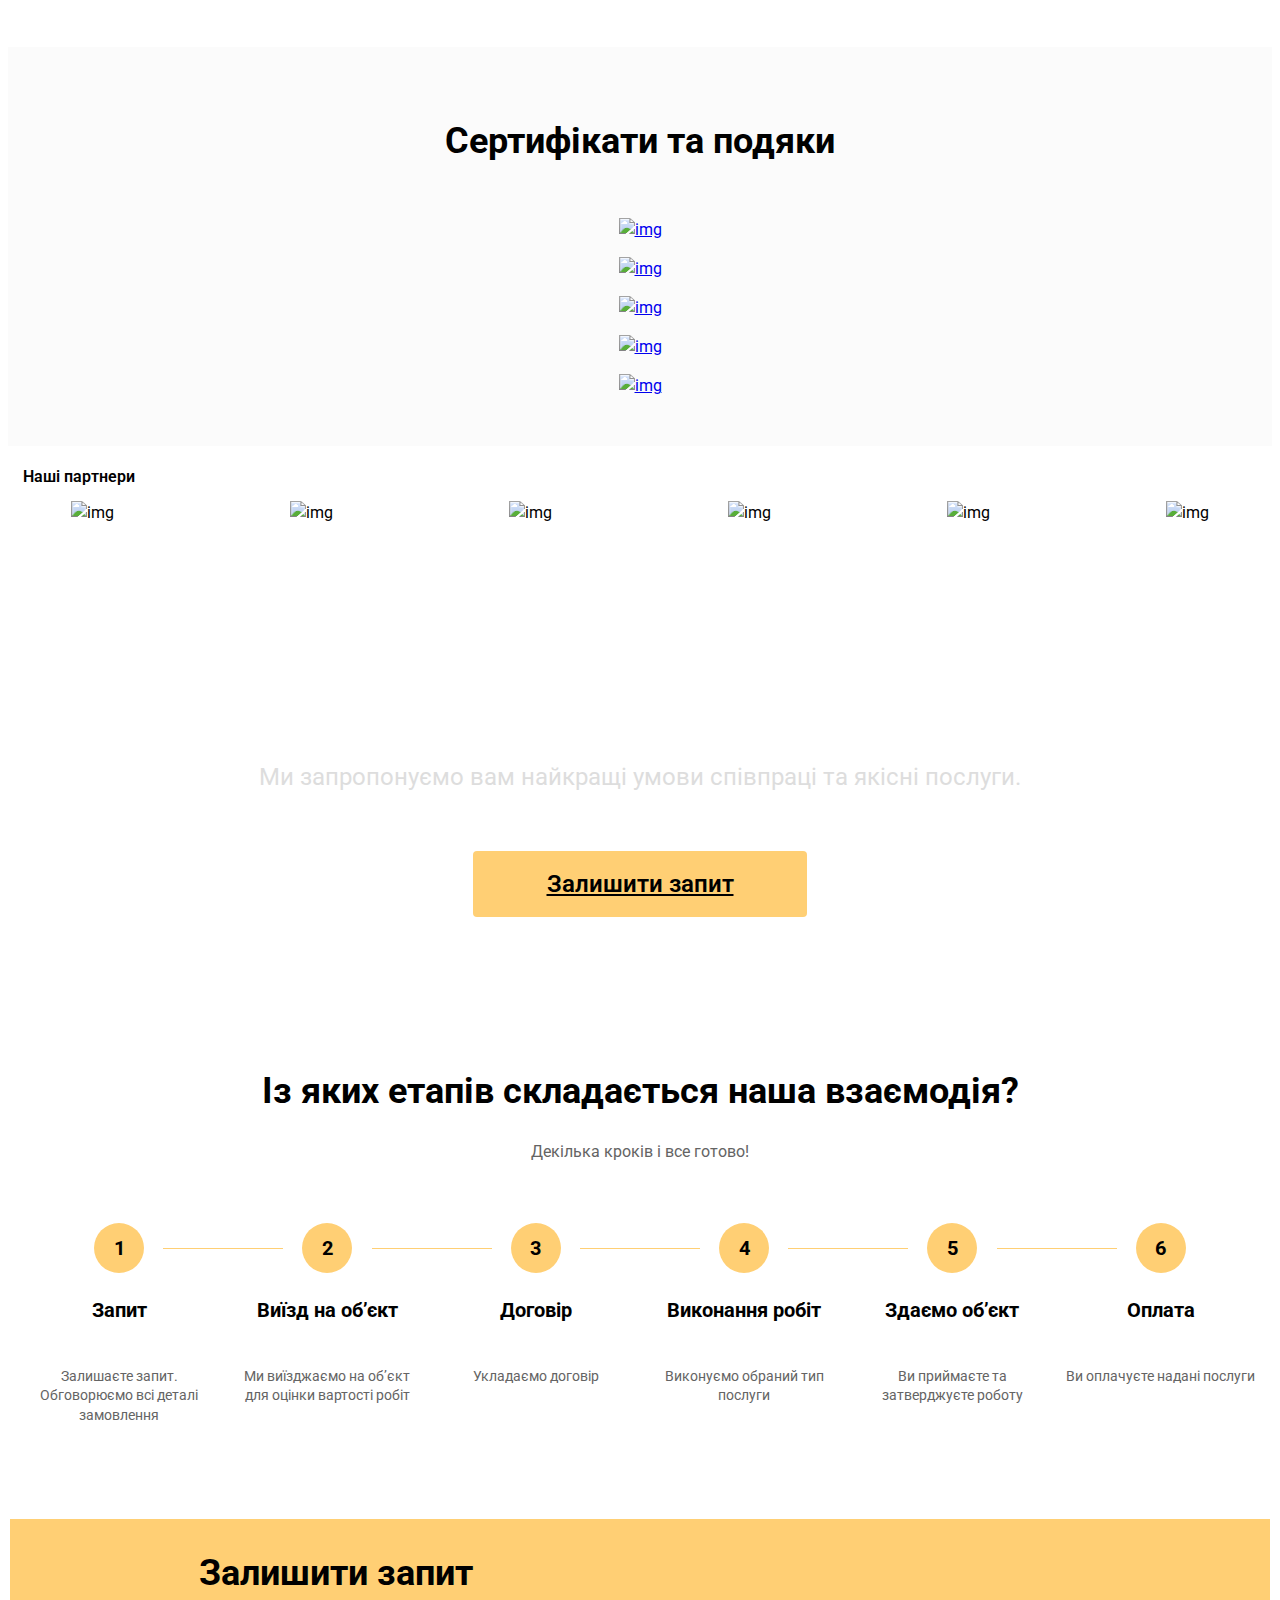
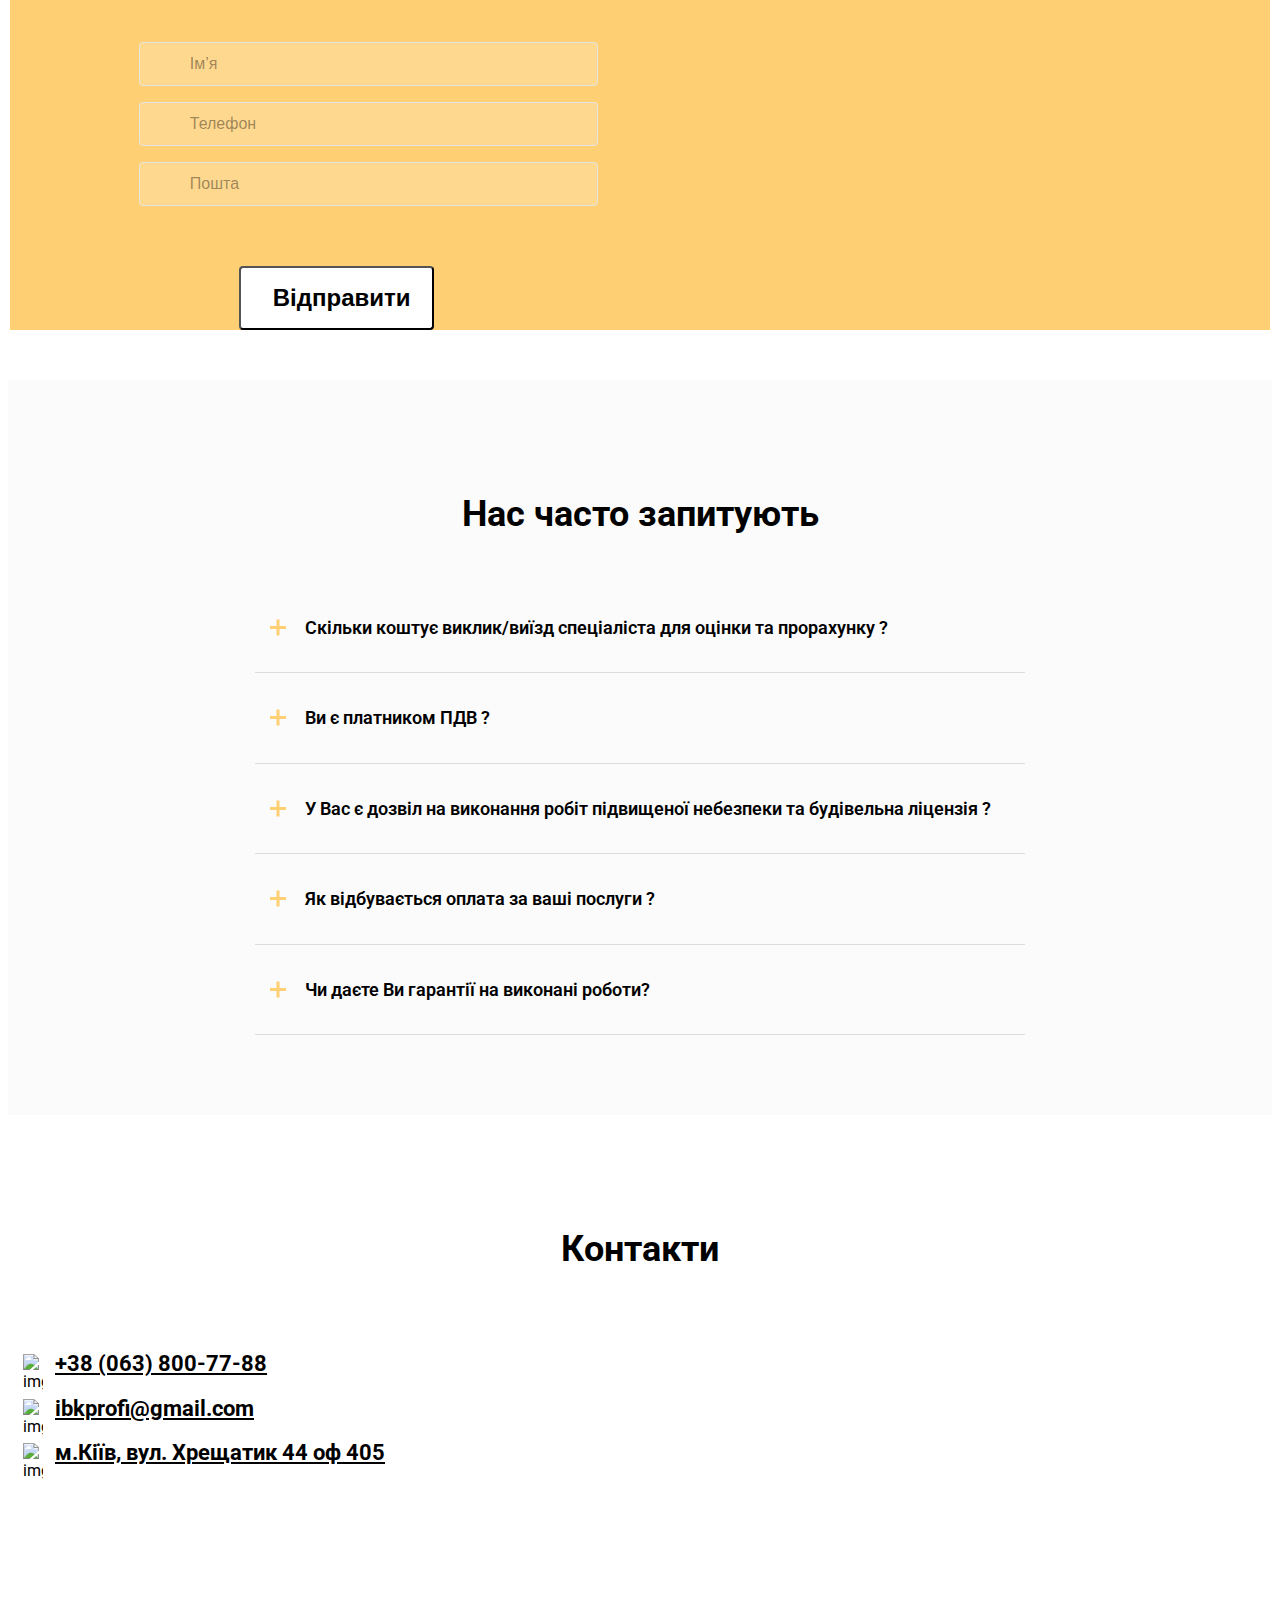
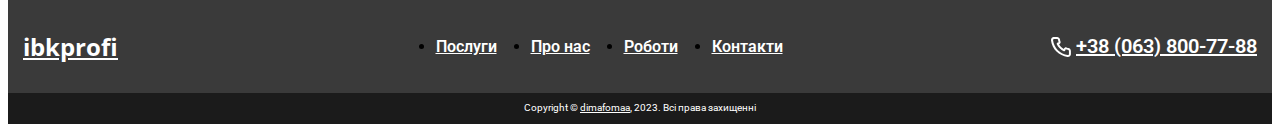
==== commit e8fe54e9: "Add files via upload" ====
--- a/index.html
+++ b/index.html
@@ -166,7 +166,7 @@
                         <div class="service__row">
                                 <div class="service__item">
                                     <div class="service__image">
-                                        <img src="img/service/s1.jpg" alt="img" class="service__img img">
+                                        <img src="img/service/s1.jpg" alt="img" class="service__img img" loading="lazy">
                                     </div>
                                     <h3 class="service__item--title">Демонтажні та земельні роботи</h3>
                                     <div class="service__block">
@@ -182,7 +182,7 @@
                                 </div>
                                 <div class="service__item">
                                     <div class="service__image">
-                                        <img src="img/service/s2.jpg" alt="img" class="service__img img">
+                                        <img src="img/service/s2.jpg" alt="img" class="service__img img" loading="lazy">
                                     </div>
                                     <h3 class="service__item--title">Бетонні промислові підлоги</h3>
                                     <div class="service__block">
@@ -196,7 +196,7 @@
                                 </div>
                                 <div class="service__item">
                                     <div class="service__image">
-                                        <img src="img/service/s3.jpg" alt="img" class="service__img img">
+                                        <img src="img/service/s3.jpg" alt="img" class="service__img img" loading="lazy">
                                     </div>
                                     <h3 class="service__item--title">Нанесення дорожньої розмітки</h3>
                                     <div class="service__block">
@@ -223,157 +223,127 @@
                     
                     <div class="work__container slider">
 
+
+                        <div class="work__slide">
+                            <a href="img/work/d1.jpg" class="work__item">
+                                <img src="img/work/d1.jpg" alt="img" class="work__img img" loading="lazy">
+                            </a>
+                        </div>
+                        <div class="work__slide">
+                            <a href="img/work/d2.jpeg" class="work__item">
+                                <img src="img/work/d2.jpeg" alt="img" class="work__img img" loading="lazy">
+                            </a>
+                        </div>
+                        <div class="work__slide">
+                            <a href="img/work/d3.jpg" class="work__item">
+                                <img src="img/work/d3.jpg" alt="img" class="work__img img" loading="lazy">
+                            </a>
+                        </div>
+                        <div class="work__slide">
+                            <a href="img/work/d4.jpg" class="work__item">
+                                <img src="img/work/d4.jpg" alt="img" class="work__img img" loading="lazy">
+                            </a>
+                        </div>
+                        <div class="work__slide">
+                            <a href="img/work/d5.jpeg" class="work__item">
+                                <img src="img/work/d5.jpeg" alt="img" class="work__img img" loading="lazy">
+                            </a>
+                        </div>                                  
+                        <div class="work__slide">
+                            <a href="img/work/d6.jpeg" class="work__item">
+                                <img src="img/work/d6.jpeg" alt="img" class="work__img img" loading="lazy">
+                            </a>
+                        </div>                  
+                        <div class="work__slide">
+                            <a href="img/work/d7.jpeg" class="work__item">
+                                <img src="img/work/d7.jpeg" alt="img" class="work__img img" loading="lazy">
+                            </a>
+                        </div>                  
+                        <div class="work__slide">
+                            <a href="img/work/d8.jpeg" class="work__item">
+                                <img src="img/work/d8.jpeg" alt="img" class="work__img img" loading="lazy">
+                            </a>
+                        </div>
                         <div class="work__slide">
                             <a href="img/work/w1.jpg" class="work__item">
-                                <img src="img/work/w1.jpg" alt="img" class="work__img img">
+                                <img src="img/work/w1.jpg" alt="img" class="work__img img" loading="lazy">
+                            </a>
+                        </div>
+                        <div class="work__slide">
+                            <a href="img/work/w2.jpg" class="work__item">
+                                <img src="img/work/w2.jpg" alt="img" class="work__img img" loading="lazy">
+                            </a>
+                        </div>
+                        <div class="work__slide">
+                            <a href="img/work/w3.jpg" class="work__item">
+                                <img src="img/work/w3.jpg" alt="img" class="work__img img" loading="lazy">
+                            </a>
+                        </div>
+                        <div class="work__slide">
+                            <a href="img/work/w4.jpg" class="work__item">
+                                <img src="img/work/w4.jpg" alt="img" class="work__img img" loading="lazy">
+                            </a>
+                        </div>
+                        <div class="work__slide">
+                            <a href="img/work/w5.jpg" class="work__item">
+                                <img src="img/work/w5.jpg" alt="img" class="work__img img" loading="lazy">
+                            </a>
+                        </div>                  
+                        <div class="work__slide">
+                            <a href="img/work/w6.jpg" class="work__item">
+                                <img src="img/work/w6.jpg" alt="img" class="work__img img" loading="lazy">
+                            </a>
+                        </div>                  
+                        <div class="work__slide">
+                            <a href="img/work/w7.jpg" class="work__item">
+                                <img src="img/work/w7.jpg" alt="img" class="work__img img" loading="lazy">
+                            </a>
+                        </div>          
+                        <div class="work__slide">
+                            <a href="img/work/w8.jpg" class="work__item">
+                                <img src="img/work/w8.jpg" alt="img" class="work__img img" loading="lazy">
                             </a>
                         </div>
                         <div class="work__slide">
                             <a href="img/work/r1.jpg" class="work__item">
-                                <img src="img/work/r1.jpg" alt="img" class="work__img img">
-                            </a>
-                        </div>
-                        <div class="work__slide">
-                            <a href="img/work/d1.jpg" class="work__item">
-                                <img src="img/work/d1.jpg" alt="img" class="work__img img">
-                            </a>
-                        </div>
-                        <div class="work__slide">
-                            <a href="img/work/w2.jpg" class="work__item">
-                                <img src="img/work/w2.jpg" alt="img" class="work__img img">
+                                <img src="img/work/r1.jpg" alt="img" class="work__img img" loading="lazy">
                             </a>
                         </div>
                         <div class="work__slide">
                             <a href="img/work/r2.jpg" class="work__item">
-                                <img src="img/work/r2.jpg" alt="img" class="work__img img">
-                            </a>
-                        </div>
-                        <div class="work__slide">
-                            <a href="img/work/d2.jpg" class="work__item">
-                                <img src="img/work/d2.jpg" alt="img" class="work__img img">
-                            </a>
-                        </div>
-                        <div class="work__slide">
-                            <a href="img/work/w3.jpg" class="work__item">
-                                <img src="img/work/w3.jpg" alt="img" class="work__img img">
-                            </a>
-                        </div>
-                        <div class="work__slide">
-                            <a href="img/work/r3.JPG" class="work__item">
-                                <img src="img/work/r3.jpg" alt="img" class="work__img img">
-                            </a>
-                        </div>
-                        <div class="work__slide">
-                            <a href="img/work/d3.jpg" class="work__item">
-                                <img src="img/work/d3.jpg" alt="img" class="work__img img">
-                            </a>
-                        </div>
-                        <div class="work__slide">
-                            <a href="img/work/w4.jpg" class="work__item">
-                                <img src="img/work/w4.jpg" alt="img" class="work__img img">
-                            </a>
-                        </div>
-                        <div class="work__slide">
-                            <a href="img/work/r4.jpg" class="work__item">
-                                <img src="img/work/r4.jpg" alt="img" class="work__img img">
-                            </a>
-                        </div>
-                        <div class="work__slide">
-                            <a href="img/work/d4.jpg" class="work__item">
-                                <img src="img/work/d4.jpg" alt="img" class="work__img img">
-                            </a>
-                        </div>
-                        <div class="work__slide">
-                            <a href="img/work/w5.jpg" class="work__item">
-                                <img src="img/work/w5.jpg" alt="img" class="work__img img">
-                            </a>
-                        </div>
-                        <div class="work__slide">
-                            <a href="img/work/r5.jpg" class="work__item">
-                                <img src="img/work/r5.jpg" alt="img" class="work__img img">
-                            </a>
-                        </div>
-                        <div class="work__slide">
-                            <a href="img/work/d5.jpg" class="work__item">
-                                <img src="img/work/d5.jpg" alt="img" class="work__img img">
-                            </a>
-                        </div>
-                        <div class="work__slide">
-                            <a href="img/work/w6.jpg" class="work__item">
-                                <img src="img/work/w6.jpg" alt="img" class="work__img img">
+                                <img src="img/work/r2.jpg" alt="img" class="work__img img" loading="lazy">
+                            </a>
+                        </div>
+                        <div class="work__slide">
+                            <a href="img/work/r3.jpeg" class="work__item">
+                                <img src="img/work/r3.jpeg" alt="img" class="work__img img" loading="lazy">
+                            </a>
+                        </div>
+                        <div class="work__slide">
+                            <a href="img/work/r4.jpeg" class="work__item">
+                                <img src="img/work/r4.jpeg" alt="img" class="work__img img" loading="lazy">
+                            </a>
+                        </div>
+                        <div class="work__slide">
+                            <a href="img/work/r5.jpeg" class="work__item">
+                                <img src="img/work/r5.jpeg" alt="img" class="work__img img" loading="lazy">
                             </a>
                         </div>                  
                         <div class="work__slide">
-                            <a href="img/work/r6.jpg" class="work__item">
-                                <img src="img/work/r6.jpg" alt="img" class="work__img img">
+                            <a href="img/work/r6.jpeg" class="work__item">
+                                <img src="img/work/r6.jpeg" alt="img" class="work__img img" loading="lazy">
                             </a>
                         </div>                  
                         <div class="work__slide">
-                            <a href="img/work/d6.jpg" class="work__item">
-                                <img src="img/work/d6.jpg" alt="img" class="work__img img">
-                            </a>
-                        </div>          
-                        <div class="work__slide">
-                            <a href="img/work/w7.jpg" class="work__item">
-                                <img src="img/work/w7.jpg" alt="img" class="work__img img">
+                            <a href="img/work/r7.jpeg" class="work__item">
+                                <img src="img/work/r7.jpeg" alt="img" class="work__img img" loading="lazy">
                             </a>
                         </div>                  
                         <div class="work__slide">
-                            <a href="img/work/r7.jpg" class="work__item">
-                                <img src="img/work/r7.jpg" alt="img" class="work__img img">
-                            </a>
-                        </div>                  
-                        <div class="work__slide">
-                            <a href="img/work/d7.jpg" class="work__item">
-                                <img src="img/work/d7.jpg" alt="img" class="work__img img">
-                            </a>
-                        </div>                  
-                        <div class="work__slide">
-                            <a href="img/work/w8.jpg" class="work__item">
-                                <img src="img/work/w8.jpg" alt="img" class="work__img img">
-                            </a>
-                        </div>                  
-                        <div class="work__slide">
-                            <a href="img/work/r8.jpg" class="work__item">
-                                <img src="img/work/r8.jpg" alt="img" class="work__img img">
-                            </a>
-                        </div>                  
-                        <div class="work__slide">
-                            <a href="img/work/d8.jpg" class="work__item">
-                                <img src="img/work/d8.jpg" alt="img" class="work__img img">
-                            </a>
-                        </div>                  
-                        <div class="work__slide">
-                            <a href="img/work/w9.jpg" class="work__item">
-                                <img src="img/work/w9.jpg" alt="img" class="work__img img">
-                            </a>
-                        </div>                  
-                        <div class="work__slide">
-                            <a href="img/work/r9.jpg" class="work__item">
-                                <img src="img/work/r9.jpg" alt="img" class="work__img img">
-                            </a>
-                        </div>                  
-                        <div class="work__slide">
-                            <a href="img/work/d9.jpg" class="work__item">
-                                <img src="img/work/d9.jpg" alt="img" class="work__img img">
-                            </a>
-                        </div>                  
-                        <div class="work__slide">
-                            <a href="img/work/w10.jpg" class="work__item">
-                                <img src="img/work/w10.jpg" alt="img" class="work__img img">
-                            </a>
-                        </div>                  
-                        <div class="work__slide">
-                            <a href="img/work/r10.jpg" class="work__item">
-                                <img src="img/work/r10.jpg" alt="img" class="work__img img">
-                            </a>
-                        </div>                  
-                        <div class="work__slide">
-                            <a href="img/work/d10.jpg" class="work__item">
-                                <img src="img/work/d10.jpg" alt="img" class="work__img img">
-                            </a>
-                        </div>                  
-                        
+                            <a href="img/work/r8.jpeg" class="work__item">
+                                <img src="img/work/r8.jpeg" alt="img" class="work__img img" loading="lazy">
+                            </a>
+                        </div>                                    
                     </div>                    
 
                 </div>
@@ -385,19 +355,19 @@
                     <div class="about__inner">
                         <div class="about__item">
                             <div class="about__image">
-                                <img src="img/about/a1.jpg" alt="img" class="about__img img">
+                                <img src="img/about/a1.jpg" alt="img" class="about__img img" loading="lazy">
                             </div>
                             <p class="about__text text">Наша команда складається з висококваліфікованих фахівців, які мають багаторічний досвід роботи. Ми володіємо сучасною технікою та інструментами, що дозволяє нам ефективно та швидко виконувати роботи будь-якої складності</p>
                         </div>
                         <div class="about__item">
                             <p class="about__text text">Окрім цього, ми пропонуємо оренду спецтехніки . У нашому парку є екскаватори, екскаватори-навантажувачі, самоскиди  які можуть бути корисні при будівництві та облаштуванні будь-якого об'єкту.</p>
                             <div class="about__image">
-                                <img src="img/about/a2.jpg" alt="img" class="about__img img">
+                                <img src="img/about/a2.jpg" alt="img" class="about__img img" loading="lazy">
                             </div>
                         </div>
                         <div class="about__item">
                             <div class="about__image">
-                                <img src="img/about/a3.jpg" alt="img" class="about__img img">
+                                <img src="img/about/a3.jpg" alt="img" class="about__img img" loading="lazy">
                             </div>
                             <p class="about__text text">Наші клієнти - це будівельні компанії, приватні особи та державні установи, які цінують якість та професійний підхід до виконання робіт. Ми завжди дотримуємось угод та термінів, що встановлені замовниками, а також надаємо гарантії на виконані роботи.
                             </p>
@@ -412,27 +382,27 @@
                     <div class="certificates__inner slider">
                         <div class="work__slide certificates__slide">
                             <a href="img/certificates/c1.jpg" class="work__item">
-                                <img src="img/certificates/c1.jpg" alt="img" class="work__img img">
+                                <img src="img/certificates/c1.jpg" alt="img" class="certificates__img img">
                             </a>
                         </div>
                         <div class="work__slide certificates__slide">
                             <a href="img/certificates/c2.jpg" class="work__item">
-                                <img src="img/certificates/c2.jpg" alt="img" class="work__img img">
+                                <img src="img/certificates/c2.jpg" alt="img" class="certificates__img img">
                             </a>
                         </div>
                         <div class="work__slide certificates__slide">
                             <a href="img/certificates/c3.jpg" class="work__item">
-                                <img src="img/certificates/c3.jpg" alt="img" class="work__img img">
+                                <img src="img/certificates/c3.jpg" alt="img" class="certificates__img img">
                             </a>
                         </div>
                         <div class="work__slide certificates__slide">
                             <a href="img/certificates/c4.jpg" class="work__item">
-                                <img src="img/certificates/c4.jpg" alt="img" class="work__img img">
+                                <img src="img/certificates/c4.jpg" alt="img" class="certificates__img img">
                             </a>
                         </div>
                         <div class="work__slide certificates__slide">
                             <a href="img/certificates/c5.jpg" class="work__item">
-                                <img src="img/certificates/c5.jpg" alt="img" class="work__img img">
+                                <img src="img/certificates/c5.jpg" alt="img" class="certificates__img img">
                             </a>
                         </div>
                     </div>
@@ -536,7 +506,7 @@
                             </div>
                         </div>
                         <div class="request__image">
-                            <img src="img/request/form.jpg" alt="img" class="request__img img">
+                            <img src="img/request/form.jpg" alt="img" class="request__img img" loading="lazy">
                         </div>
                     </div>
                 </div>
@@ -646,7 +616,7 @@
 
 
     <a href="tel:+380638007788" class="phone-stick">
-        <?xml version="1.0" ?><svg enable-background="new 0 0 100 100" id="Layer_5" version="1.1" viewBox="0 0 100 100" xml:space="preserve" xmlns="http://www.w3.org/2000/svg" xmlns:xlink="http://www.w3.org/1999/xlink"><path d="M50,5C25.147,5,5,25.147,5,50c0,24.853,20.147,45,45,45s45-20.147,45-45C95,25.147,74.853,5,50,5z   M49.464,24.312c0.145-0.619,0.708-0.896,0.807-0.945c0.259-0.128,0.49-0.147,0.954-0.187c0,0,0.399-0.026,0.749-0.016  c11.898,0.319,22.174,8.766,23.654,21.562c0.099,0.855,0.268,1.866,0.317,3.948c0.01,0.417,0.017,1.174-0.495,1.662  c-0.231,0.22-0.496,0.318-0.681,0.366c-0.257-0.057-0.662-0.187-0.973-0.528c-0.421-0.462-0.444-1.063-0.455-1.269  c-0.125-2.323-0.454-4.644-0.988-6.909c-1.978-8.397-9.601-15.024-18.188-15.984c-0.998-0.112-1.999-0.222-3.002-0.268  c-0.68-0.031-1.356-0.157-1.622-0.613C49.348,24.796,49.443,24.403,49.464,24.312z M54.137,32.219  c-0.022-0.004-0.501-0.007-1.107-0.166c-0.477-0.125-0.849-0.228-1.132-0.555c-0.268-0.31-0.341-0.69-0.352-0.974  c0.061-0.219,0.19-0.548,0.487-0.788c0.419-0.339,0.948-0.319,1.197-0.307c7.013,0.35,11.166,4.411,11.166,4.411  c0.36,0.352,1.867,1.858,3.178,4.301c1.581,2.946,2.037,5.689,2.184,7.369c0.036,0.383,0.026,0.951-0.238,1.535  c-0.109,0.24-0.232,0.505-0.521,0.714c-0.351,0.254-0.731,0.273-0.894,0.271c-0.181-0.068-0.407-0.184-0.606-0.39  c-0.257-0.266-0.375-0.556-0.388-0.676c-0.37-3.219-0.874-6.363-2.854-9.082C61.743,34.432,58.183,32.903,54.137,32.219z   M63.308,44.451c-0.068,0.933-0.447,1.277-0.542,1.358c-0.283,0.239-0.61,0.305-0.808,0.327c-0.229-0.045-0.554-0.147-0.818-0.408  c-0.391-0.387-0.441-0.919-0.461-1.093c-0.093-0.807-0.672-3.389-1.993-4.58c-0.826-0.745-1.967-1.138-3.636-1.38  c-0.67-0.097-1.32-0.233-1.555-0.677c-0.179-0.339-0.057-0.722-0.02-0.843c0.274-0.884,1.346-1.139,1.431-1.157  c0.712,0.1,5.263,0.801,7.344,4.185C63.376,42.014,63.346,43.93,63.308,44.451z M75.841,69.517  c-1.707,2.079-3.356,4.268-5.378,6.008c-1.736,1.493-4.006,1.673-6.265,0.75c-18.559-7.577-31.87-20.459-39.547-39.051  c-0.193-0.466-0.349-0.948-0.513-1.425c-1.437-4.173-1.004-5.794,2.42-8.601c1.119-0.918,2.317-1.749,3.532-2.538  c2.042-1.326,4.288-1.31,5.832,0.55c2.566,3.093,5.014,6.329,7.12,9.746c1.572,2.551,1.01,3.995-1.297,5.916  c-0.533,0.444-1.105,0.842-1.639,1.285c-1.335,1.109-1.899,2.431-1.31,4.185c2.581,7.69,7.967,12.552,15.475,15.135  c0.873,0.3,2.237-0.374,3.192-0.916c0.713-0.405,1.131-1.327,1.683-2.017c1.491-1.865,3.903-2.654,5.894-1.391  c3.559,2.258,6.969,4.766,10.314,7.335c0.717,0.551,0.891,1.808,1.278,2.657C76.319,68.136,76.276,68.987,75.841,69.517z" fill="#ebbb63"/></svg>
+        <?xml version="1.0" ?><svg enable-background="new 0 0 100 100" id="Layer_5" version="1.1" viewBox="0 0 100 100" xml:space="preserve" xmlns="http://www.w3.org/2000/svg" xmlns:xlink="http://www.w3.org/1999/xlink"><path d="M50,5C25.147,5,5,25.147,5,50c0,24.853,20.147,45,45,45s45-20.147,45-45C95,25.147,74.853,5,50,5z   M49.464,24.312c0.145-0.619,0.708-0.896,0.807-0.945c0.259-0.128,0.49-0.147,0.954-0.187c0,0,0.399-0.026,0.749-0.016  c11.898,0.319,22.174,8.766,23.654,21.562c0.099,0.855,0.268,1.866,0.317,3.948c0.01,0.417,0.017,1.174-0.495,1.662  c-0.231,0.22-0.496,0.318-0.681,0.366c-0.257-0.057-0.662-0.187-0.973-0.528c-0.421-0.462-0.444-1.063-0.455-1.269  c-0.125-2.323-0.454-4.644-0.988-6.909c-1.978-8.397-9.601-15.024-18.188-15.984c-0.998-0.112-1.999-0.222-3.002-0.268  c-0.68-0.031-1.356-0.157-1.622-0.613C49.348,24.796,49.443,24.403,49.464,24.312z M54.137,32.219  c-0.022-0.004-0.501-0.007-1.107-0.166c-0.477-0.125-0.849-0.228-1.132-0.555c-0.268-0.31-0.341-0.69-0.352-0.974  c0.061-0.219,0.19-0.548,0.487-0.788c0.419-0.339,0.948-0.319,1.197-0.307c7.013,0.35,11.166,4.411,11.166,4.411  c0.36,0.352,1.867,1.858,3.178,4.301c1.581,2.946,2.037,5.689,2.184,7.369c0.036,0.383,0.026,0.951-0.238,1.535  c-0.109,0.24-0.232,0.505-0.521,0.714c-0.351,0.254-0.731,0.273-0.894,0.271c-0.181-0.068-0.407-0.184-0.606-0.39  c-0.257-0.266-0.375-0.556-0.388-0.676c-0.37-3.219-0.874-6.363-2.854-9.082C61.743,34.432,58.183,32.903,54.137,32.219z   M63.308,44.451c-0.068,0.933-0.447,1.277-0.542,1.358c-0.283,0.239-0.61,0.305-0.808,0.327c-0.229-0.045-0.554-0.147-0.818-0.408  c-0.391-0.387-0.441-0.919-0.461-1.093c-0.093-0.807-0.672-3.389-1.993-4.58c-0.826-0.745-1.967-1.138-3.636-1.38  c-0.67-0.097-1.32-0.233-1.555-0.677c-0.179-0.339-0.057-0.722-0.02-0.843c0.274-0.884,1.346-1.139,1.431-1.157  c0.712,0.1,5.263,0.801,7.344,4.185C63.376,42.014,63.346,43.93,63.308,44.451z M75.841,69.517  c-1.707,2.079-3.356,4.268-5.378,6.008c-1.736,1.493-4.006,1.673-6.265,0.75c-18.559-7.577-31.87-20.459-39.547-39.051  c-0.193-0.466-0.349-0.948-0.513-1.425c-1.437-4.173-1.004-5.794,2.42-8.601c1.119-0.918,2.317-1.749,3.532-2.538  c2.042-1.326,4.288-1.31,5.832,0.55c2.566,3.093,5.014,6.329,7.12,9.746c1.572,2.551,1.01,3.995-1.297,5.916  c-0.533,0.444-1.105,0.842-1.639,1.285c-1.335,1.109-1.899,2.431-1.31,4.185c2.581,7.69,7.967,12.552,15.475,15.135  c0.873,0.3,2.237-0.374,3.192-0.916c0.713-0.405,1.131-1.327,1.683-2.017c1.491-1.865,3.903-2.654,5.894-1.391  c3.559,2.258,6.969,4.766,10.314,7.335c0.717,0.551,0.891,1.808,1.278,2.657C76.319,68.136,76.276,68.987,75.841,69.517z" fill="#74ce5e"/></svg>
     </a>
     <!-- <a href="#" class="scroll-up" id="scroll-up">
         <i class="fa-solid fa-angles-up"></i>
--- a/css/style.css
+++ b/css/style.css
@@ -826,6 +826,14 @@
     height: 222px;
   }
 }
+.work__img {
+  width: 100%;
+  height: 100%;
+  -o-object-fit: cover;
+     object-fit: cover;
+  -o-object-position: bottom;
+     object-position: bottom;
+}
 
 .slick-track {
   display: flex;
@@ -1711,6 +1719,34 @@
   transform: rotate(180deg);
 }
 
+.phone-stick {
+  position: fixed;
+  bottom: 30px;
+  right: 30px;
+  display: inline-block;
+  width: 50px;
+  height: 50px;
+  background-color: #fff;
+  border-radius: 50%;
+  box-shadow: 0 0 25px rgba(116, 206, 94, 0.5058823529);
+  animation: p-stick 2s ease-in-out infinite alternate;
+  z-index: 100;
+}
+@media (max-width: 768px) {
+  .phone-stick {
+    bottom: 20px;
+    right: 20px;
+  }
+}
+
+@keyframes p-stick {
+  0% {
+    transform: scale(1);
+  }
+  100% {
+    transform: scale(1.2);
+  }
+}
 .scroll-up {
   position: fixed;
   right: 30px;
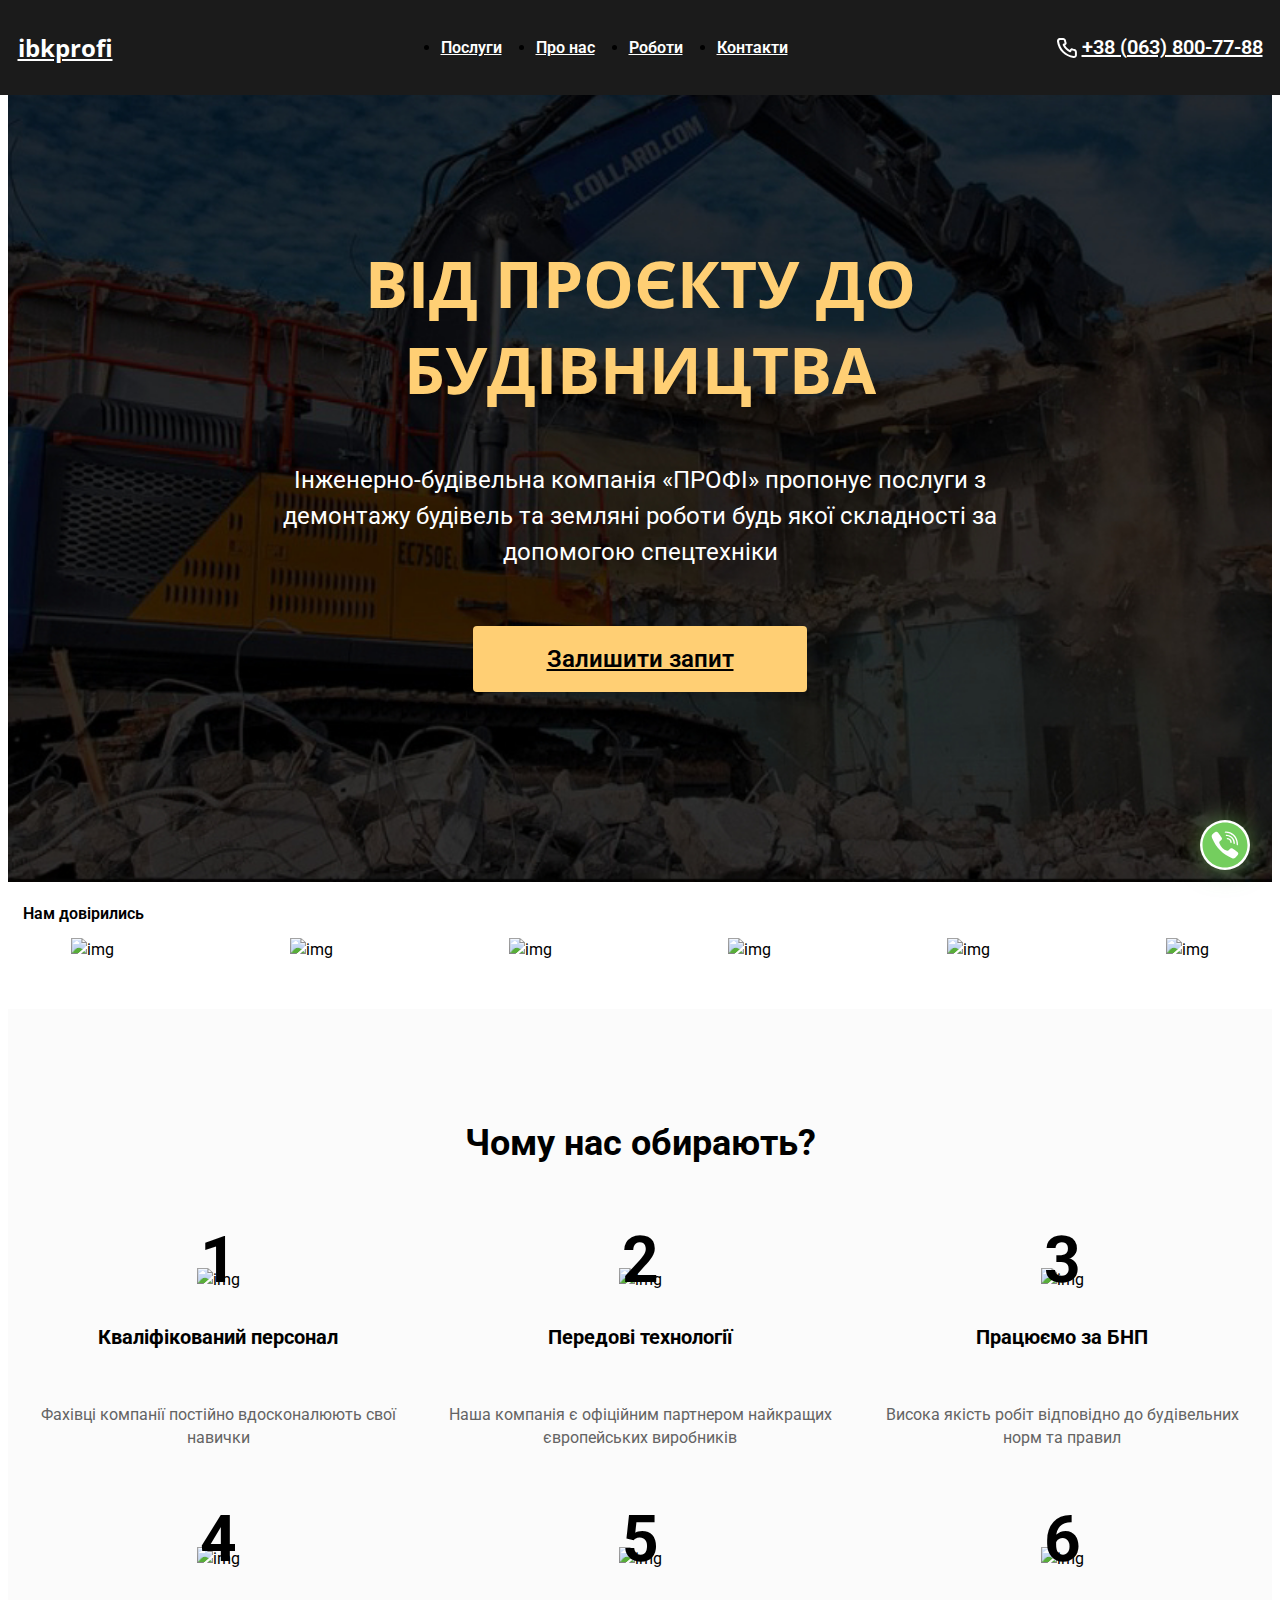
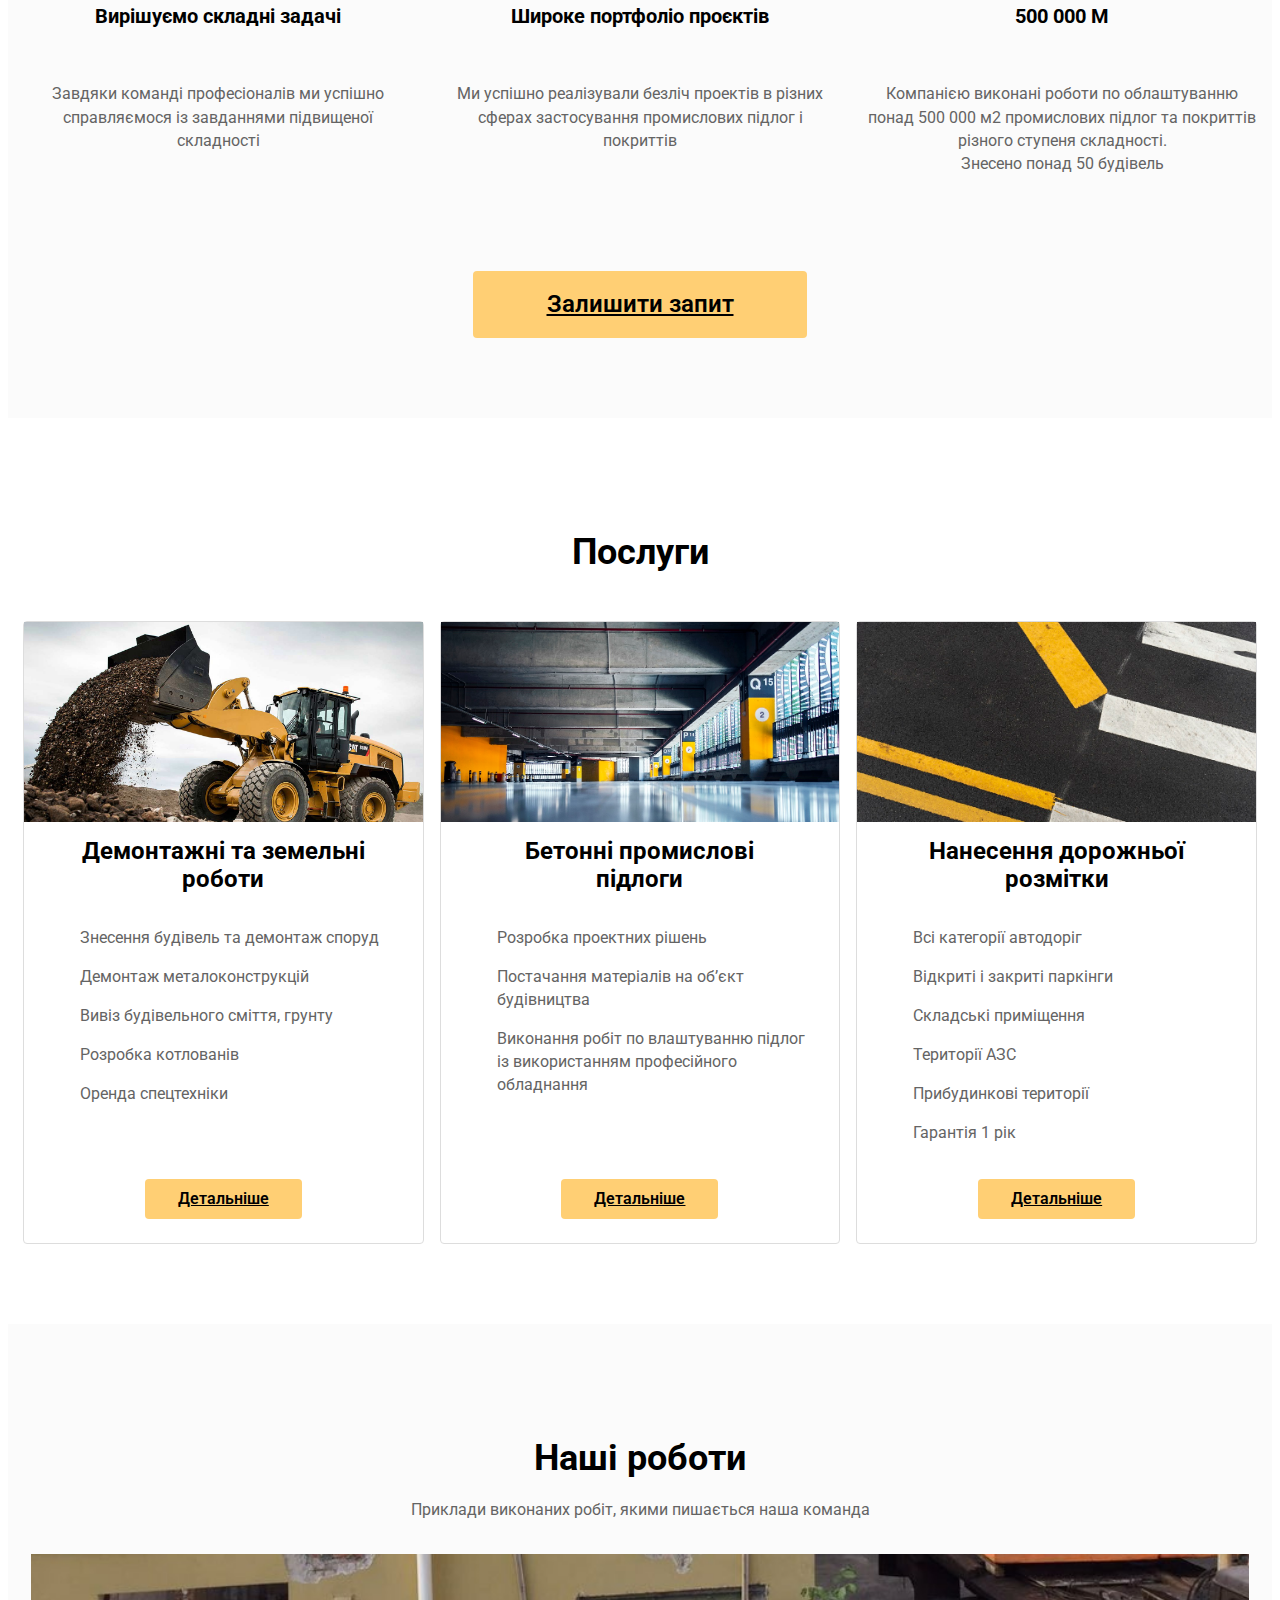
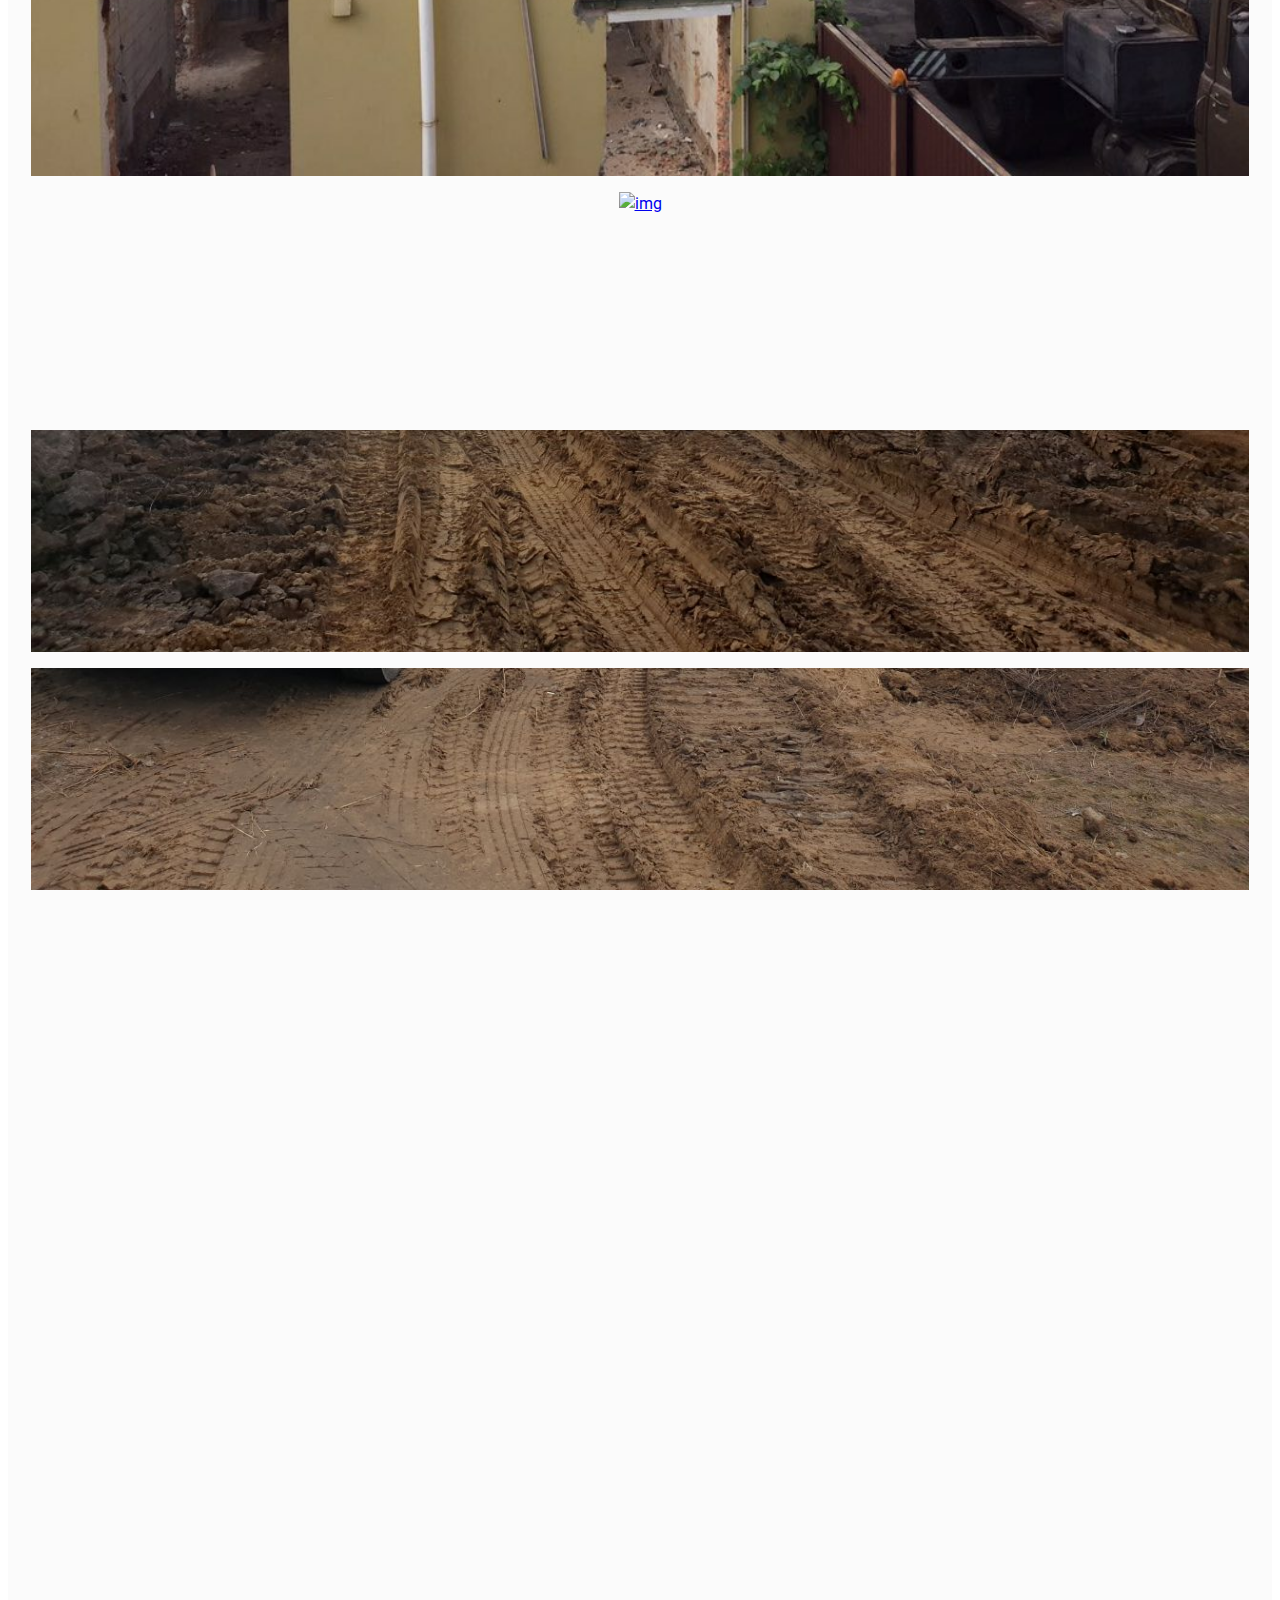
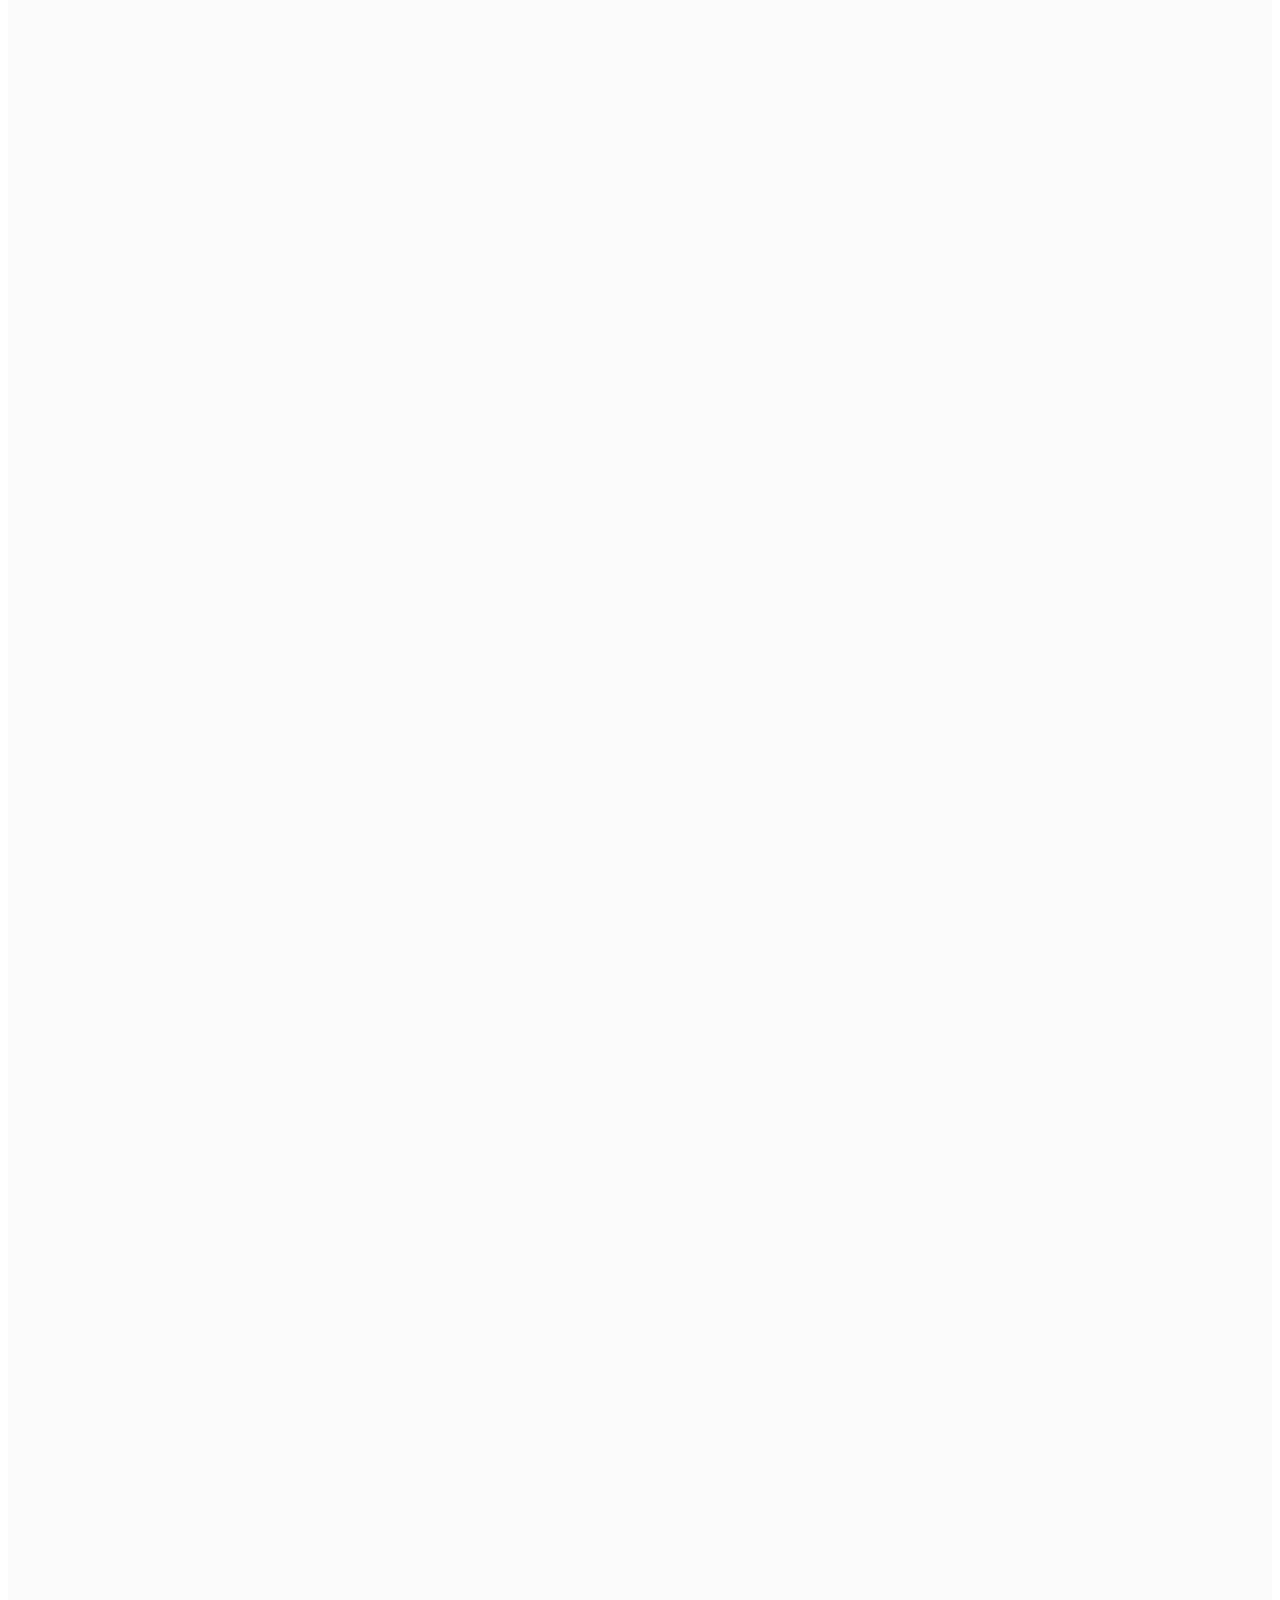
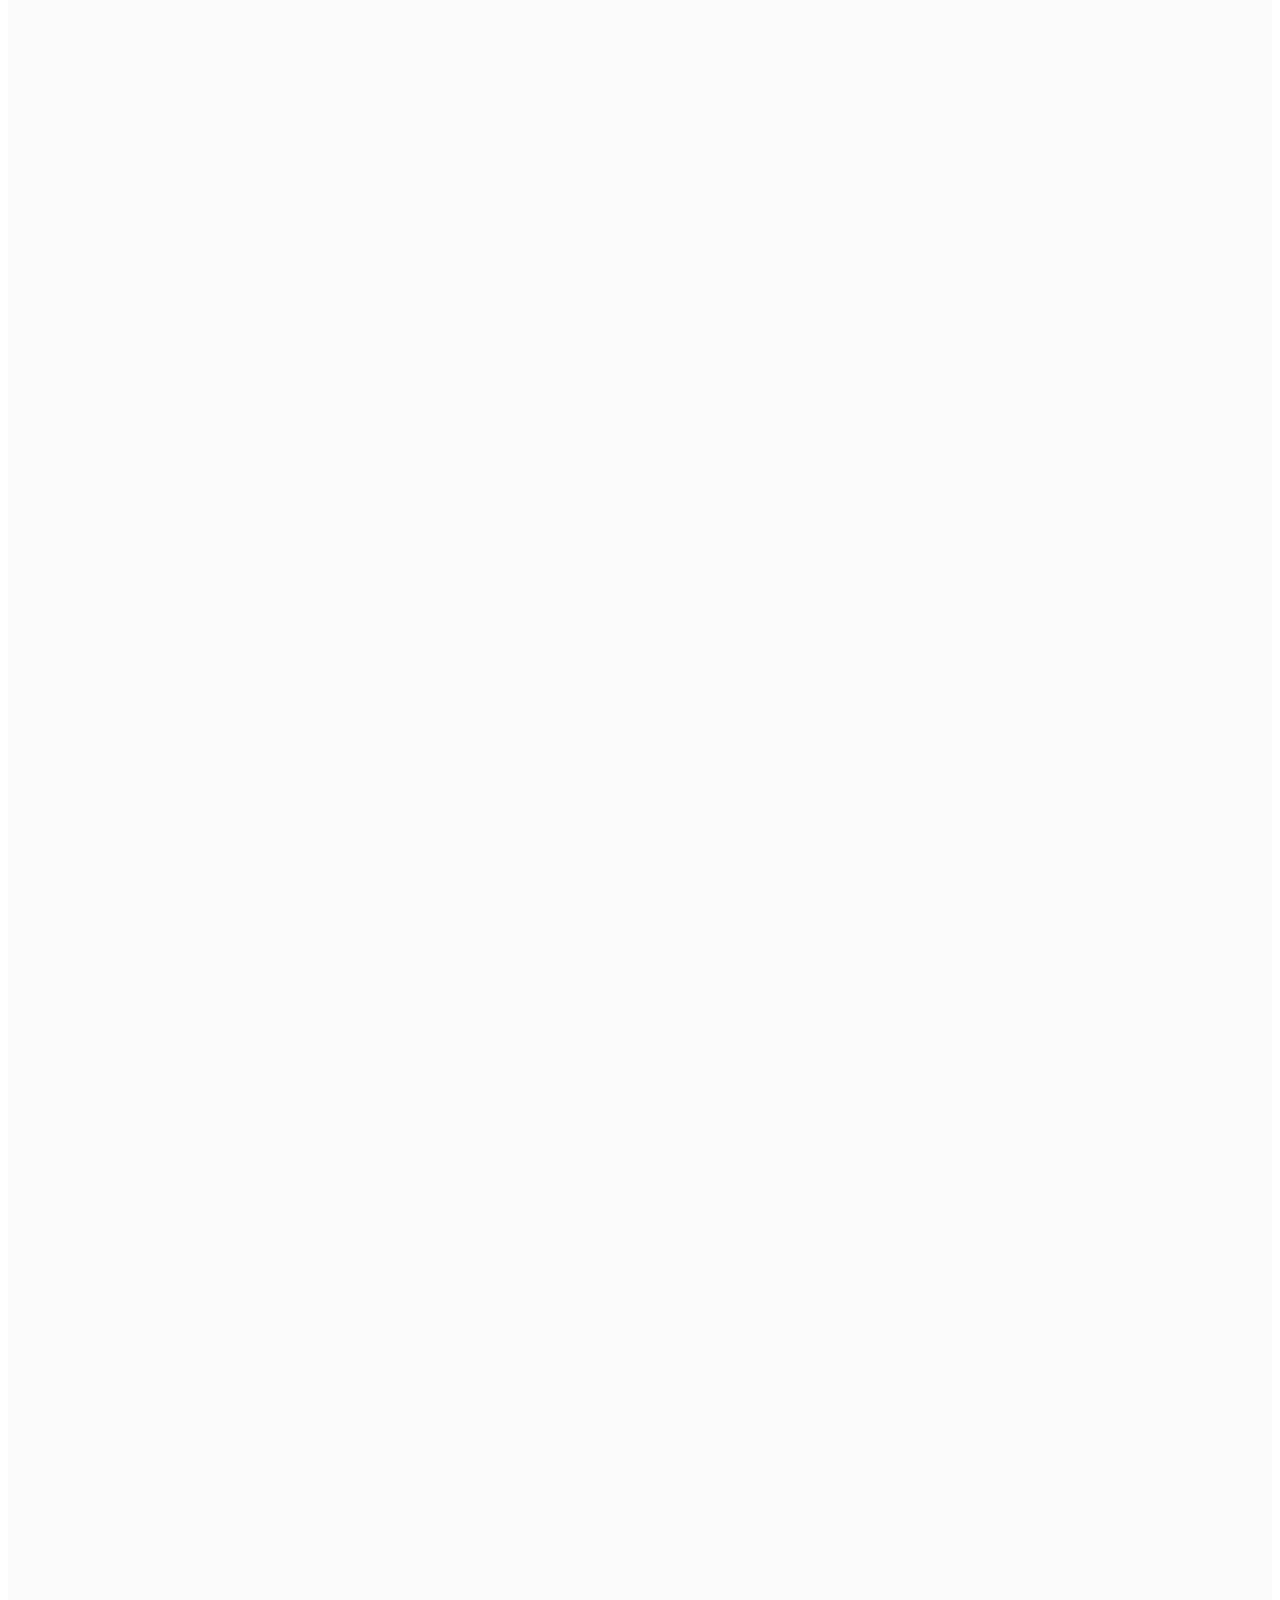
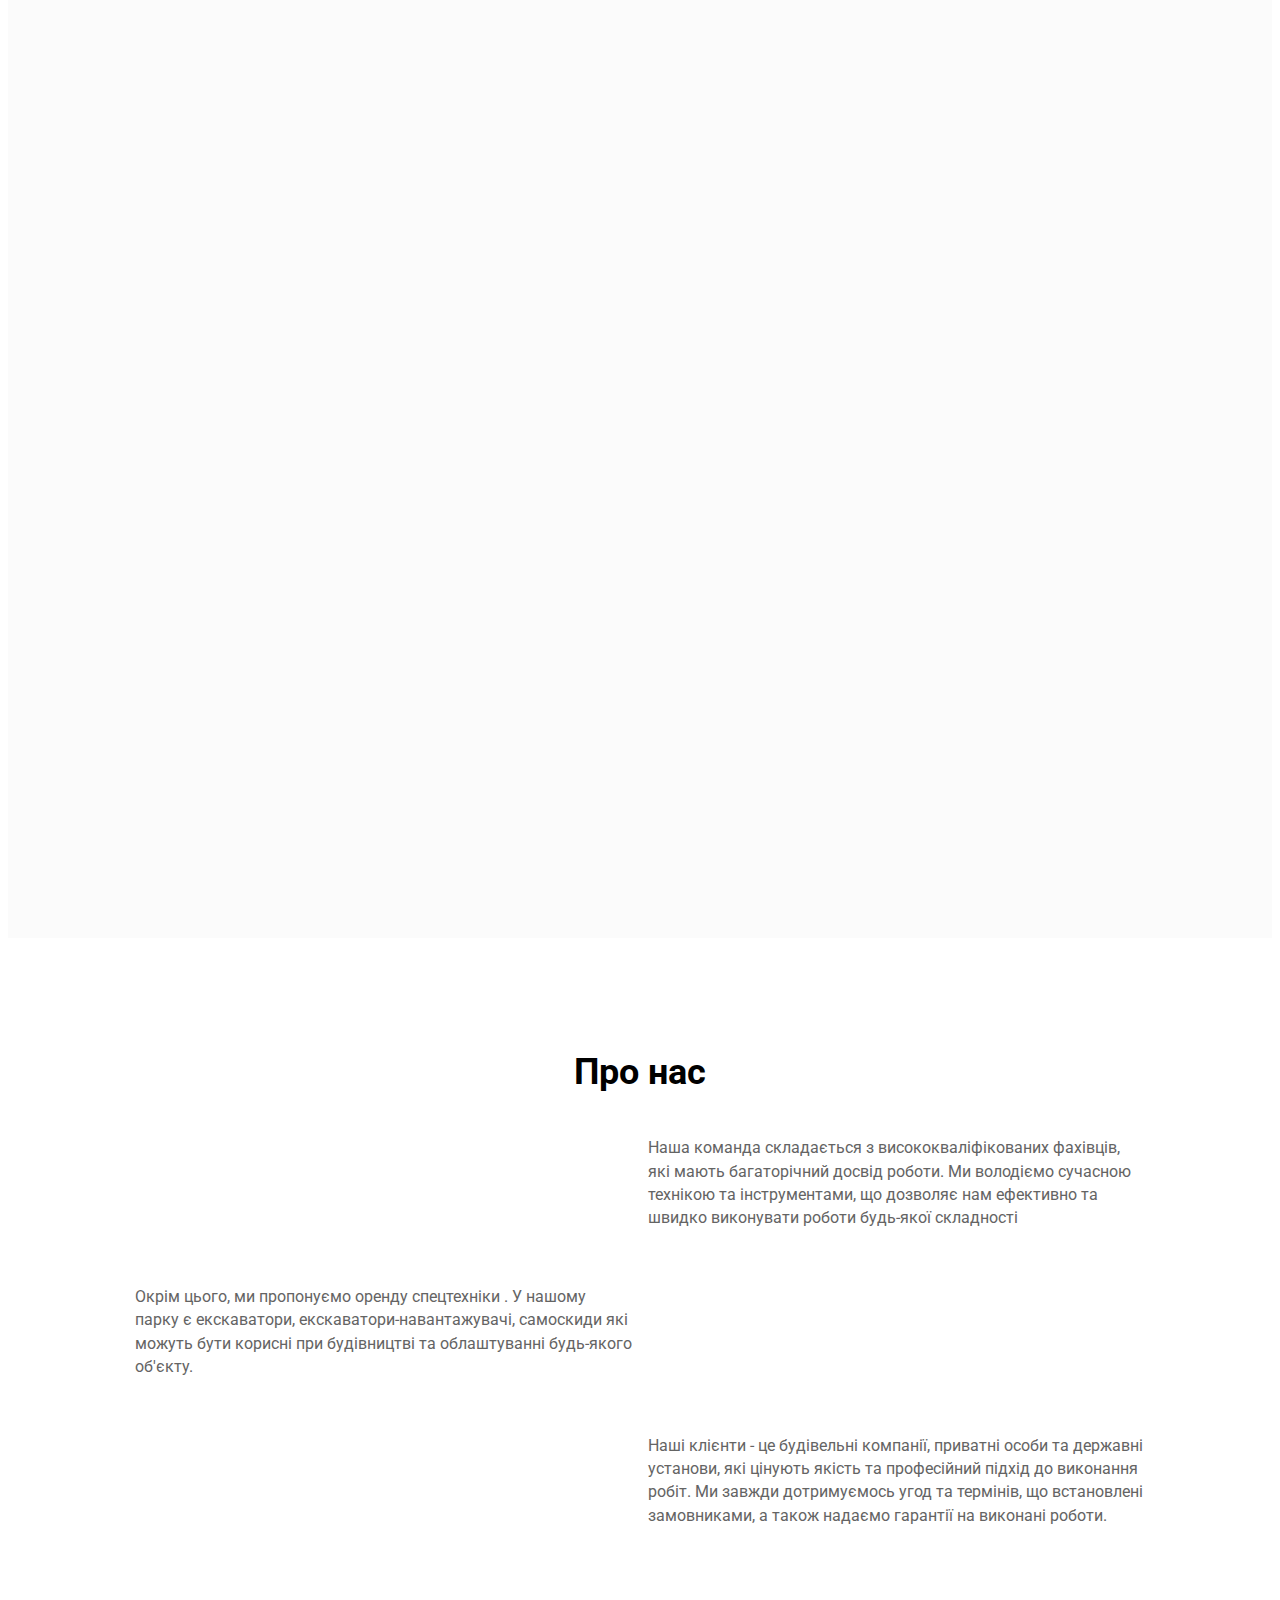
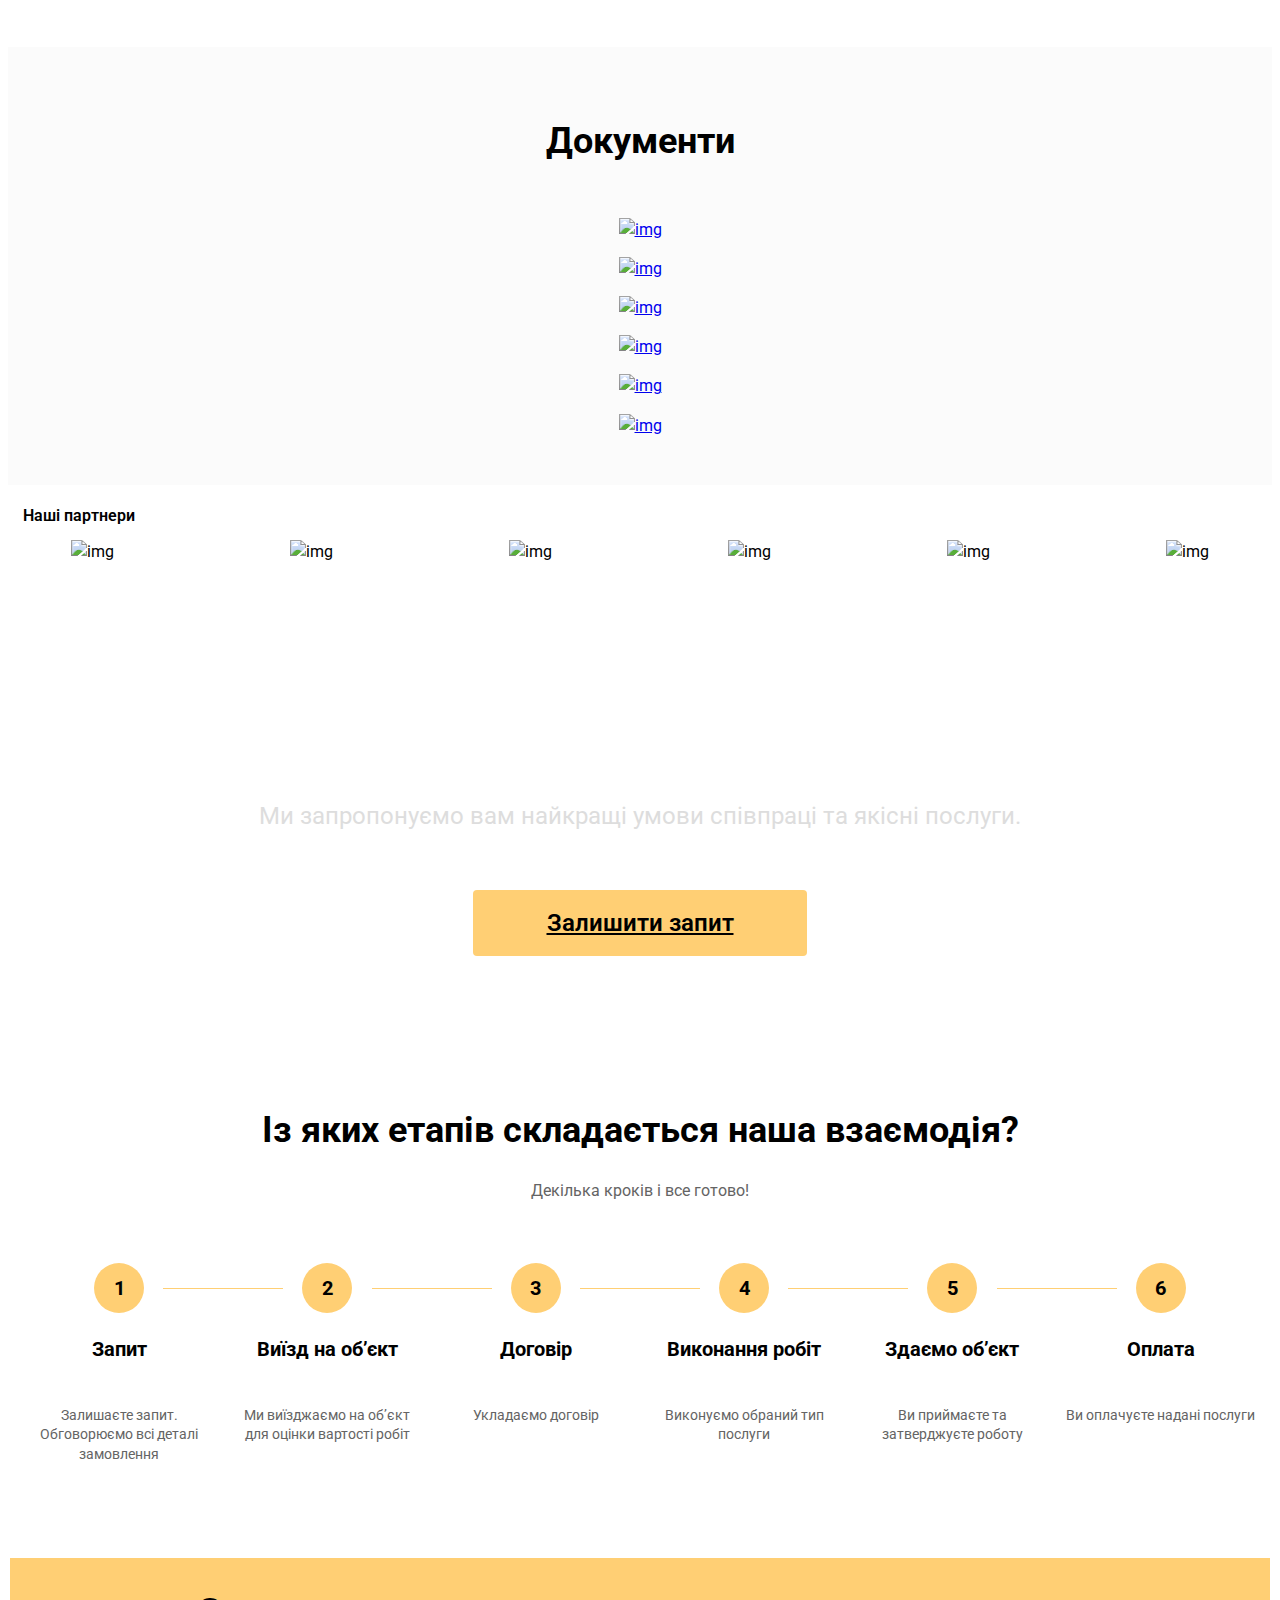
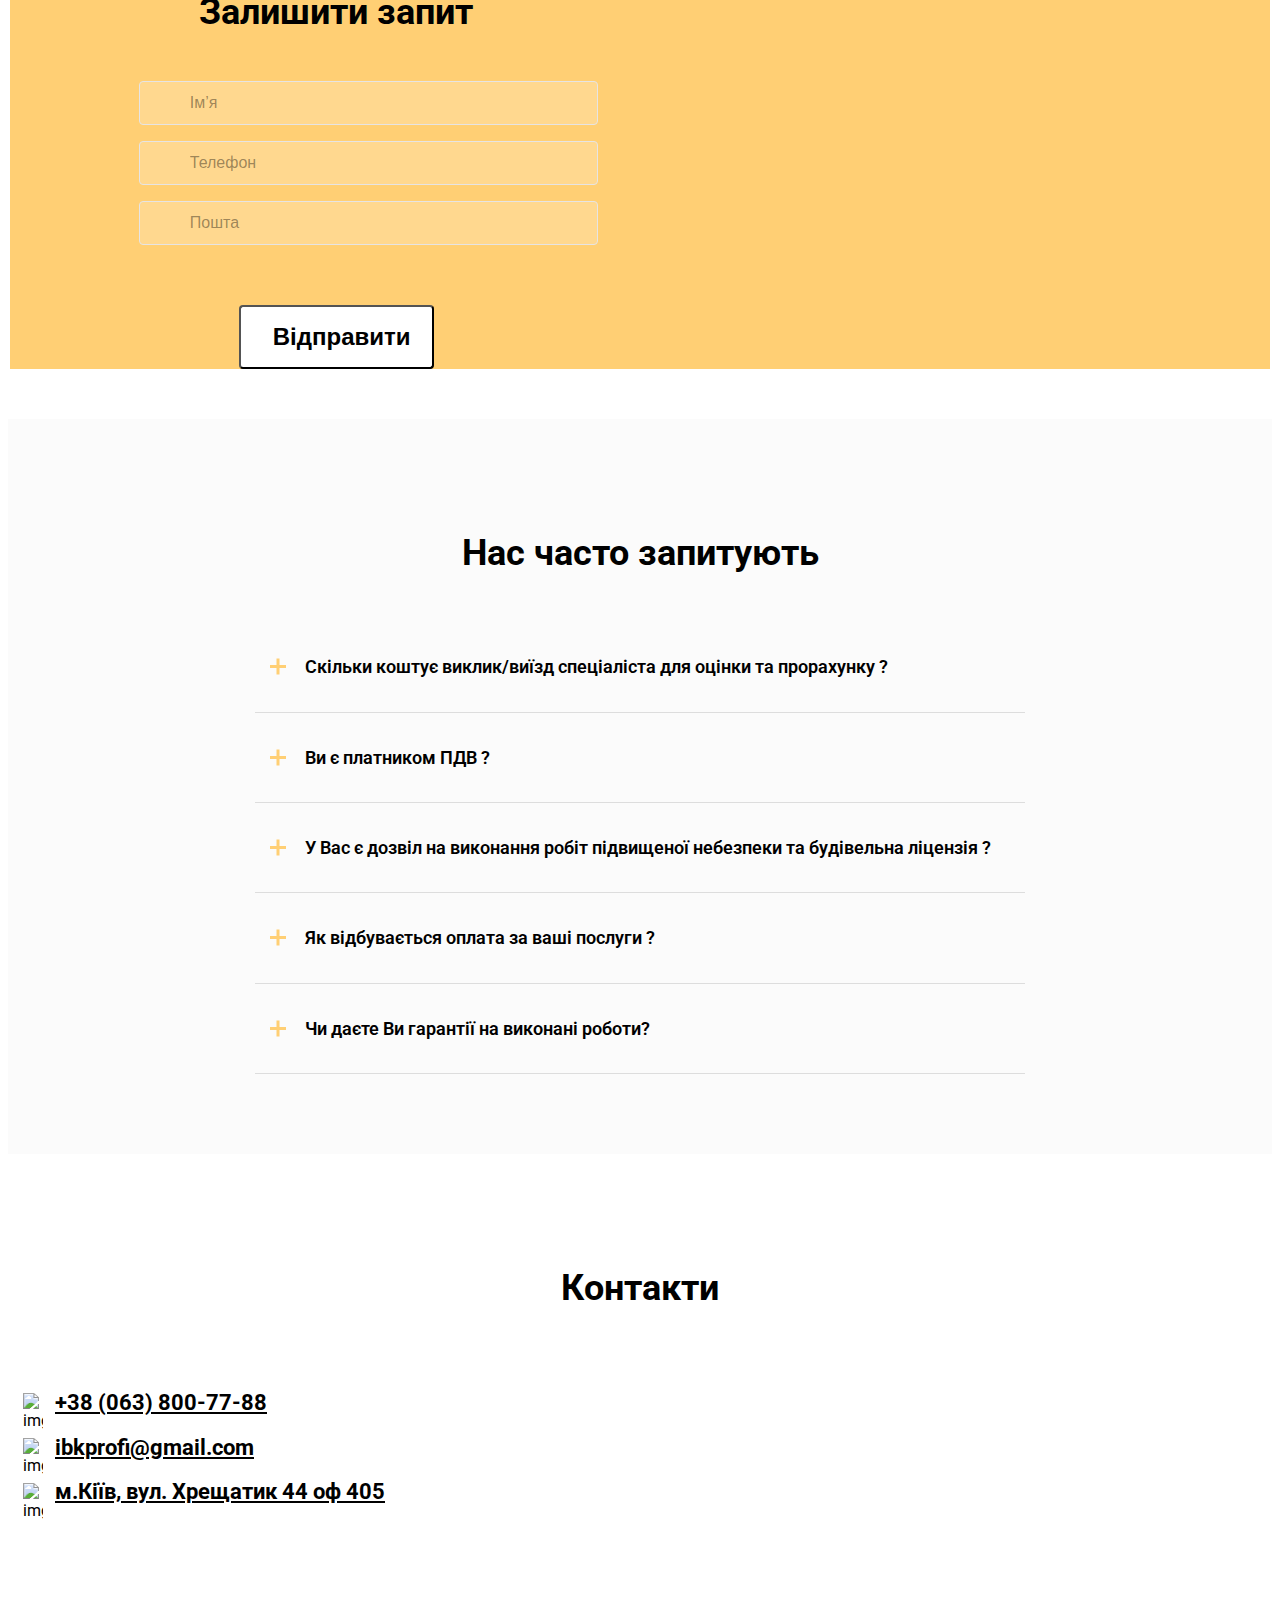
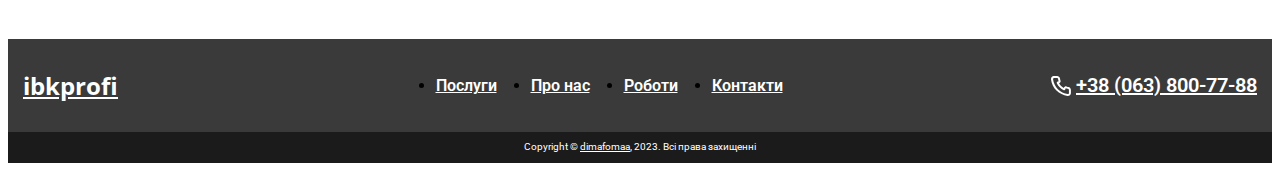
==== commit 18899d15: "Add files via upload" ====
--- a/index.html
+++ b/index.html
@@ -378,7 +378,7 @@
 
             <section class="certificates">
                 <div class="container">
-                    <h2 class="certificates__title title">Сертифікати та подяки</h2>
+                    <h2 class="certificates__title title">Документи</h2>
                     <div class="certificates__inner slider">
                         <div class="work__slide certificates__slide">
                             <a href="img/certificates/c1.jpg" class="work__item">
@@ -403,6 +403,11 @@
                         <div class="work__slide certificates__slide">
                             <a href="img/certificates/c5.jpg" class="work__item">
                                 <img src="img/certificates/c5.jpg" alt="img" class="certificates__img img">
+                            </a>
+                        </div>
+                        <div class="work__slide certificates__slide">
+                            <a href="img/certificates/c6.jpg" class="work__item">
+                                <img src="img/certificates/c6.jpg" alt="img" class="certificates__img img">
                             </a>
                         </div>
                     </div>
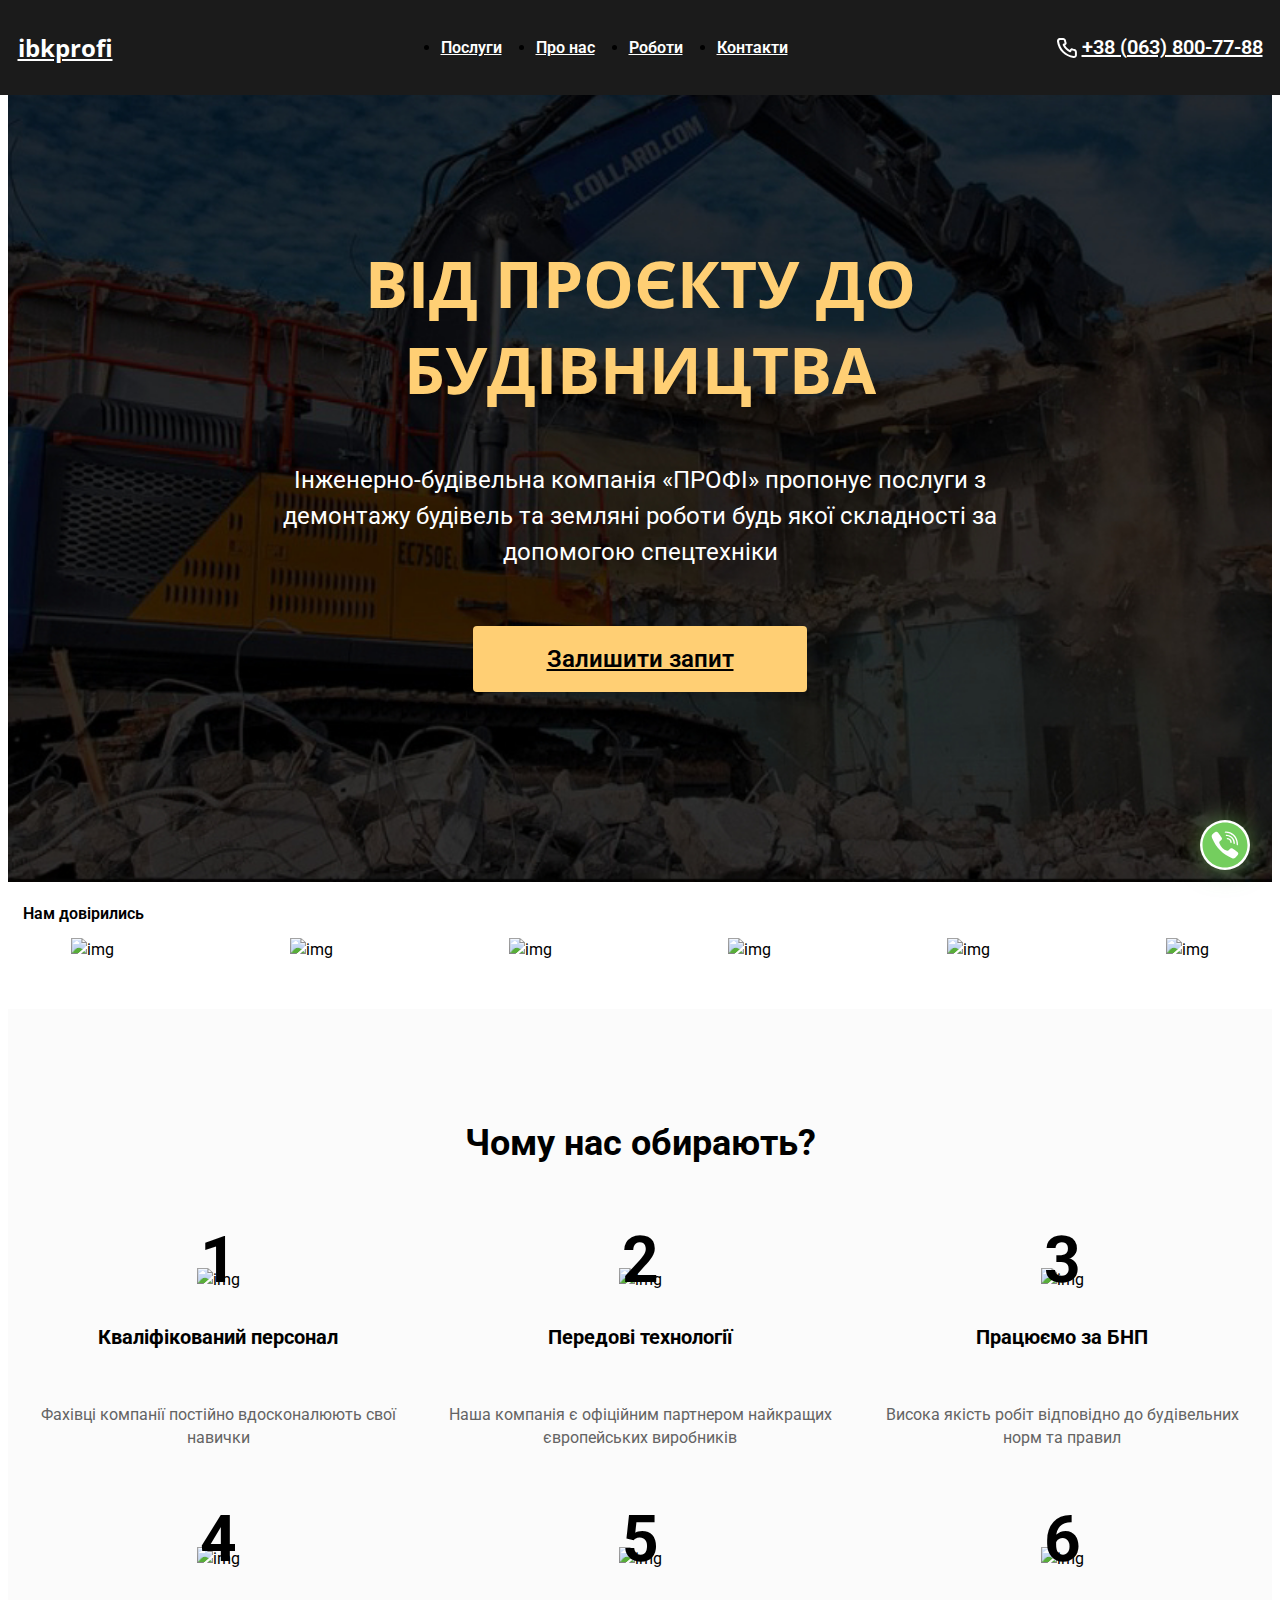
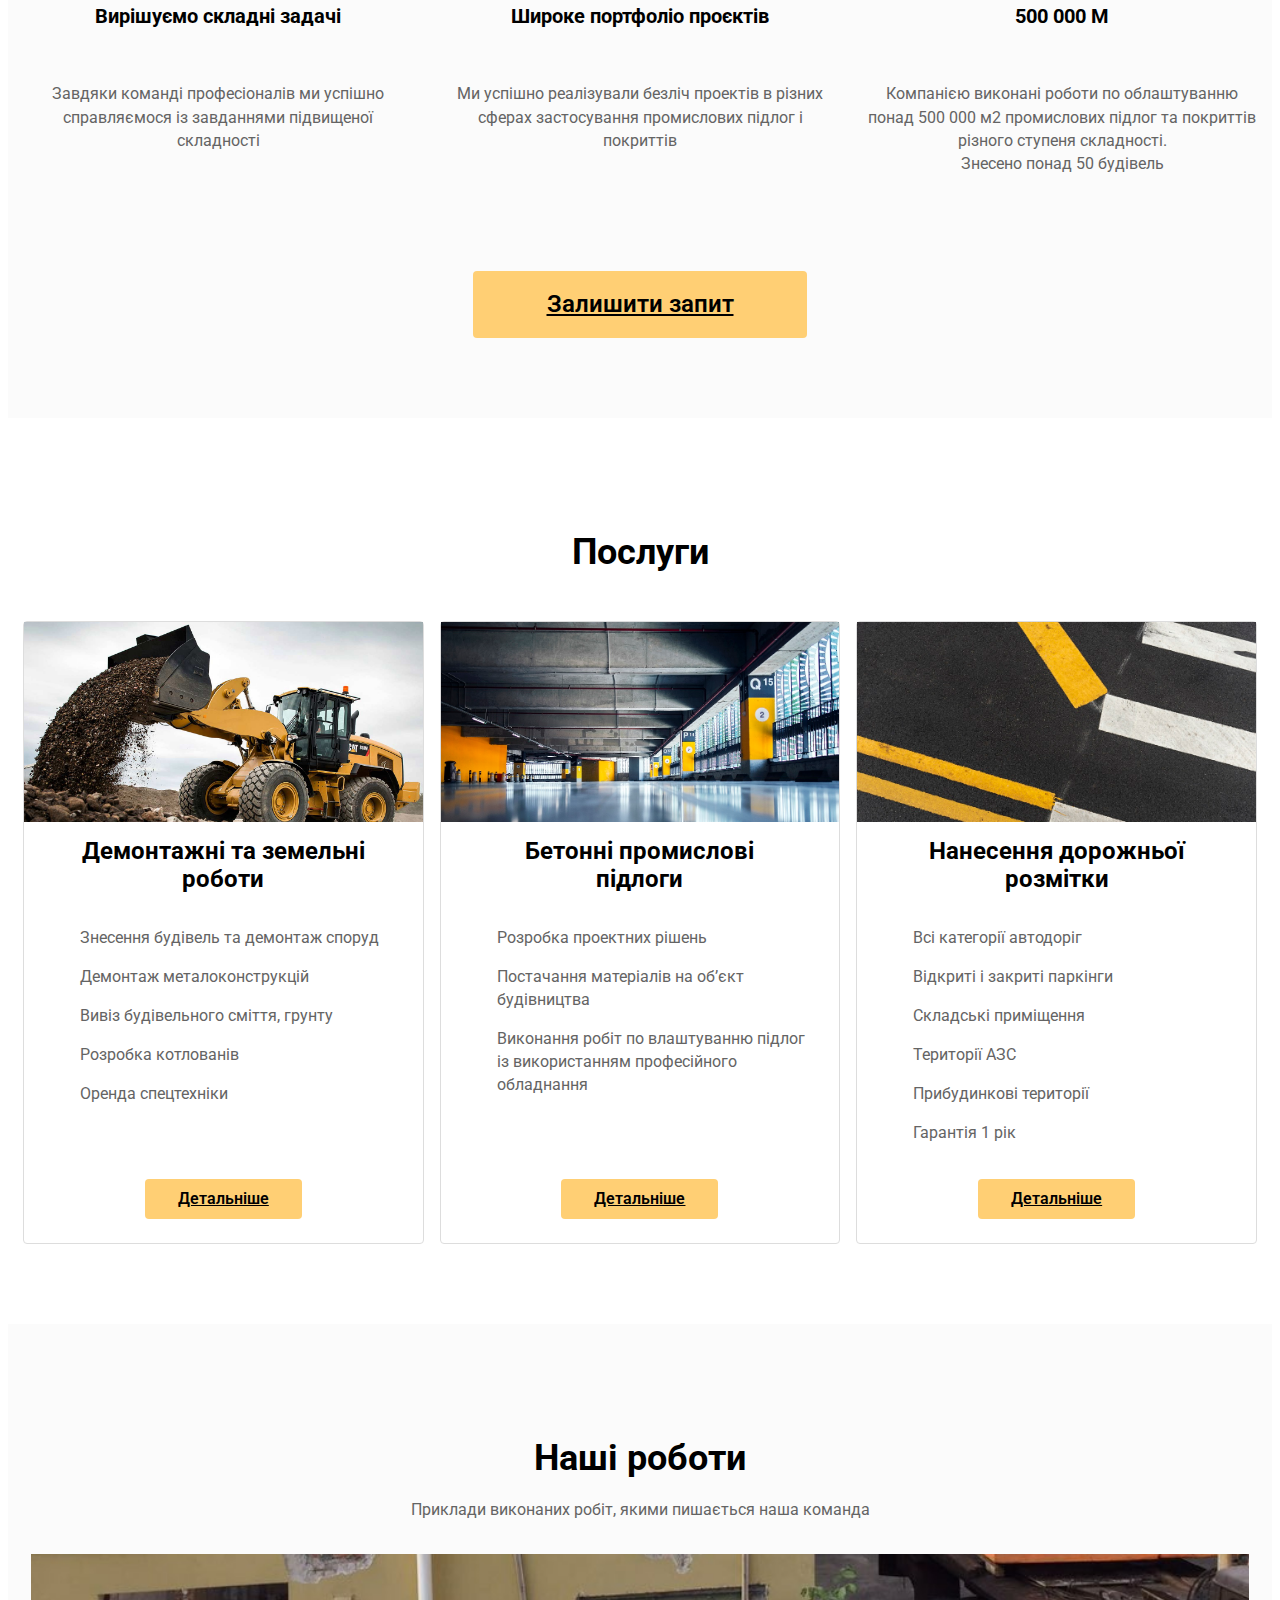
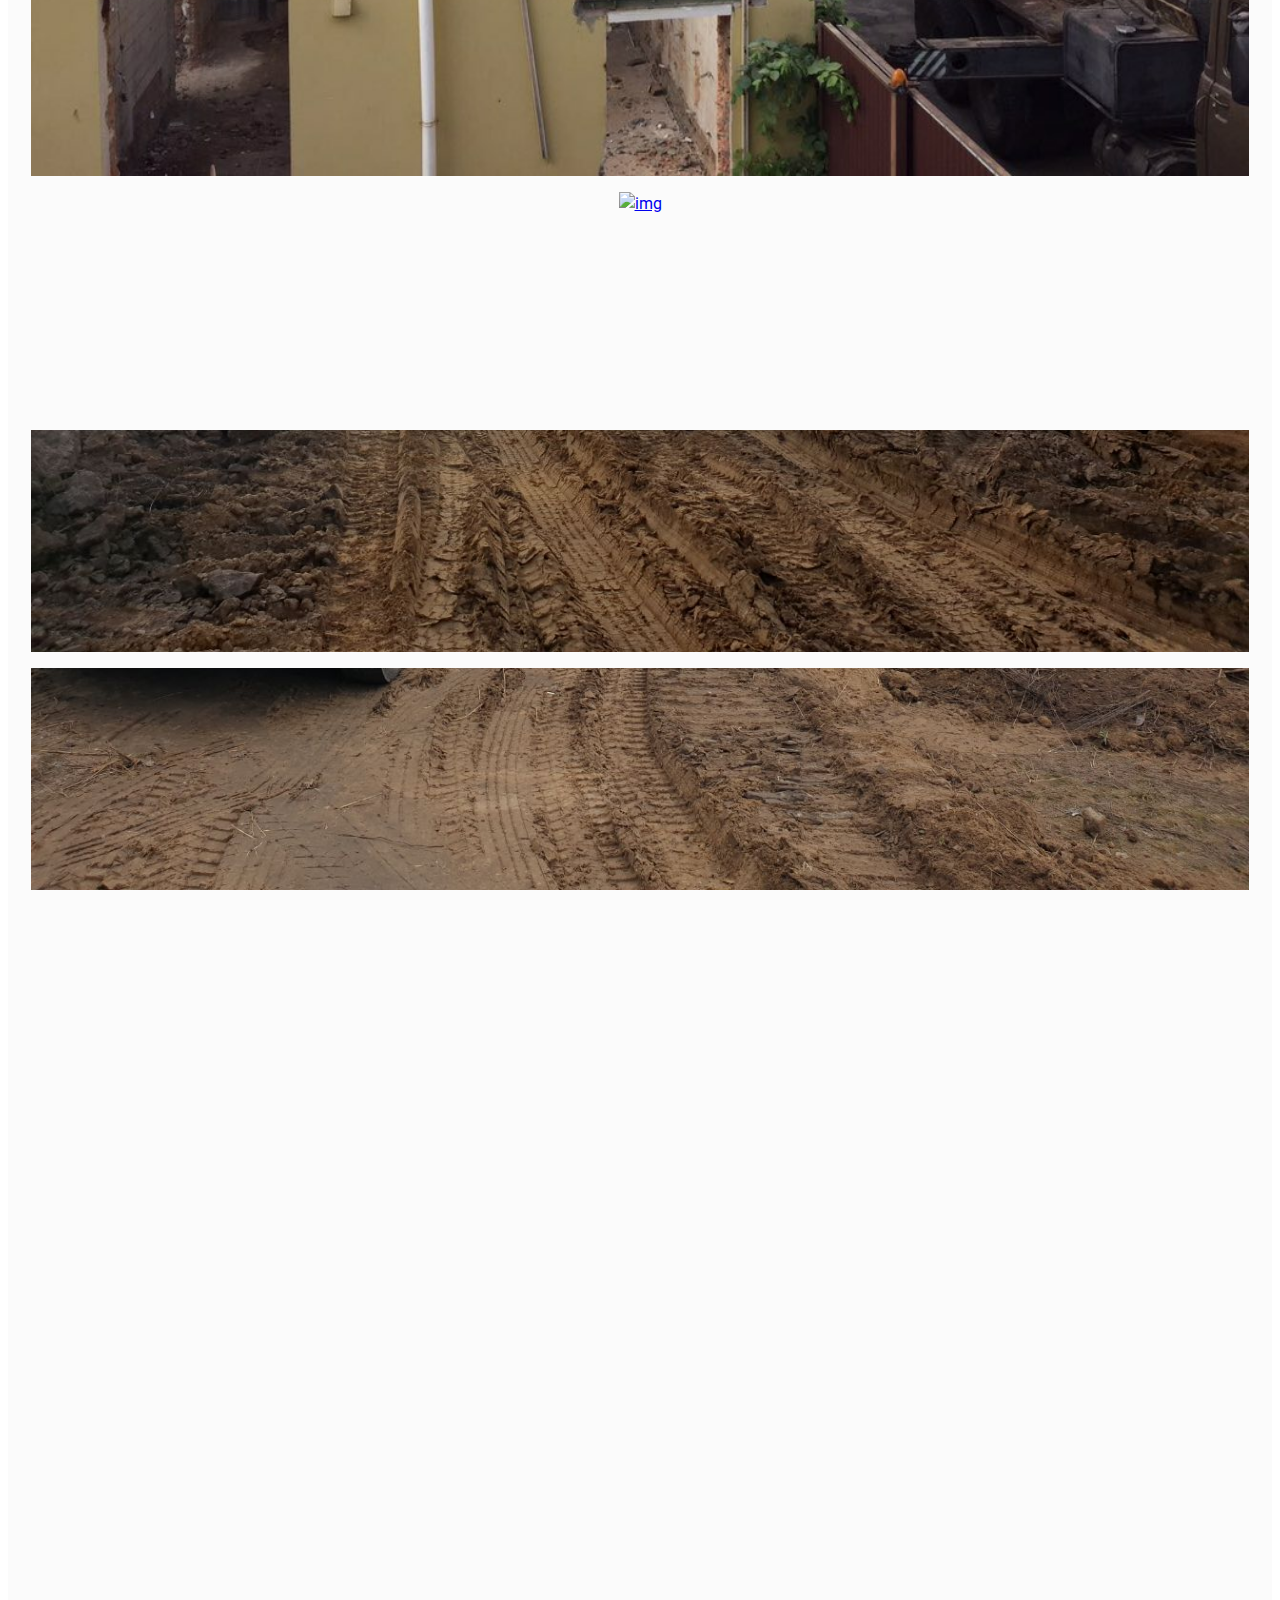
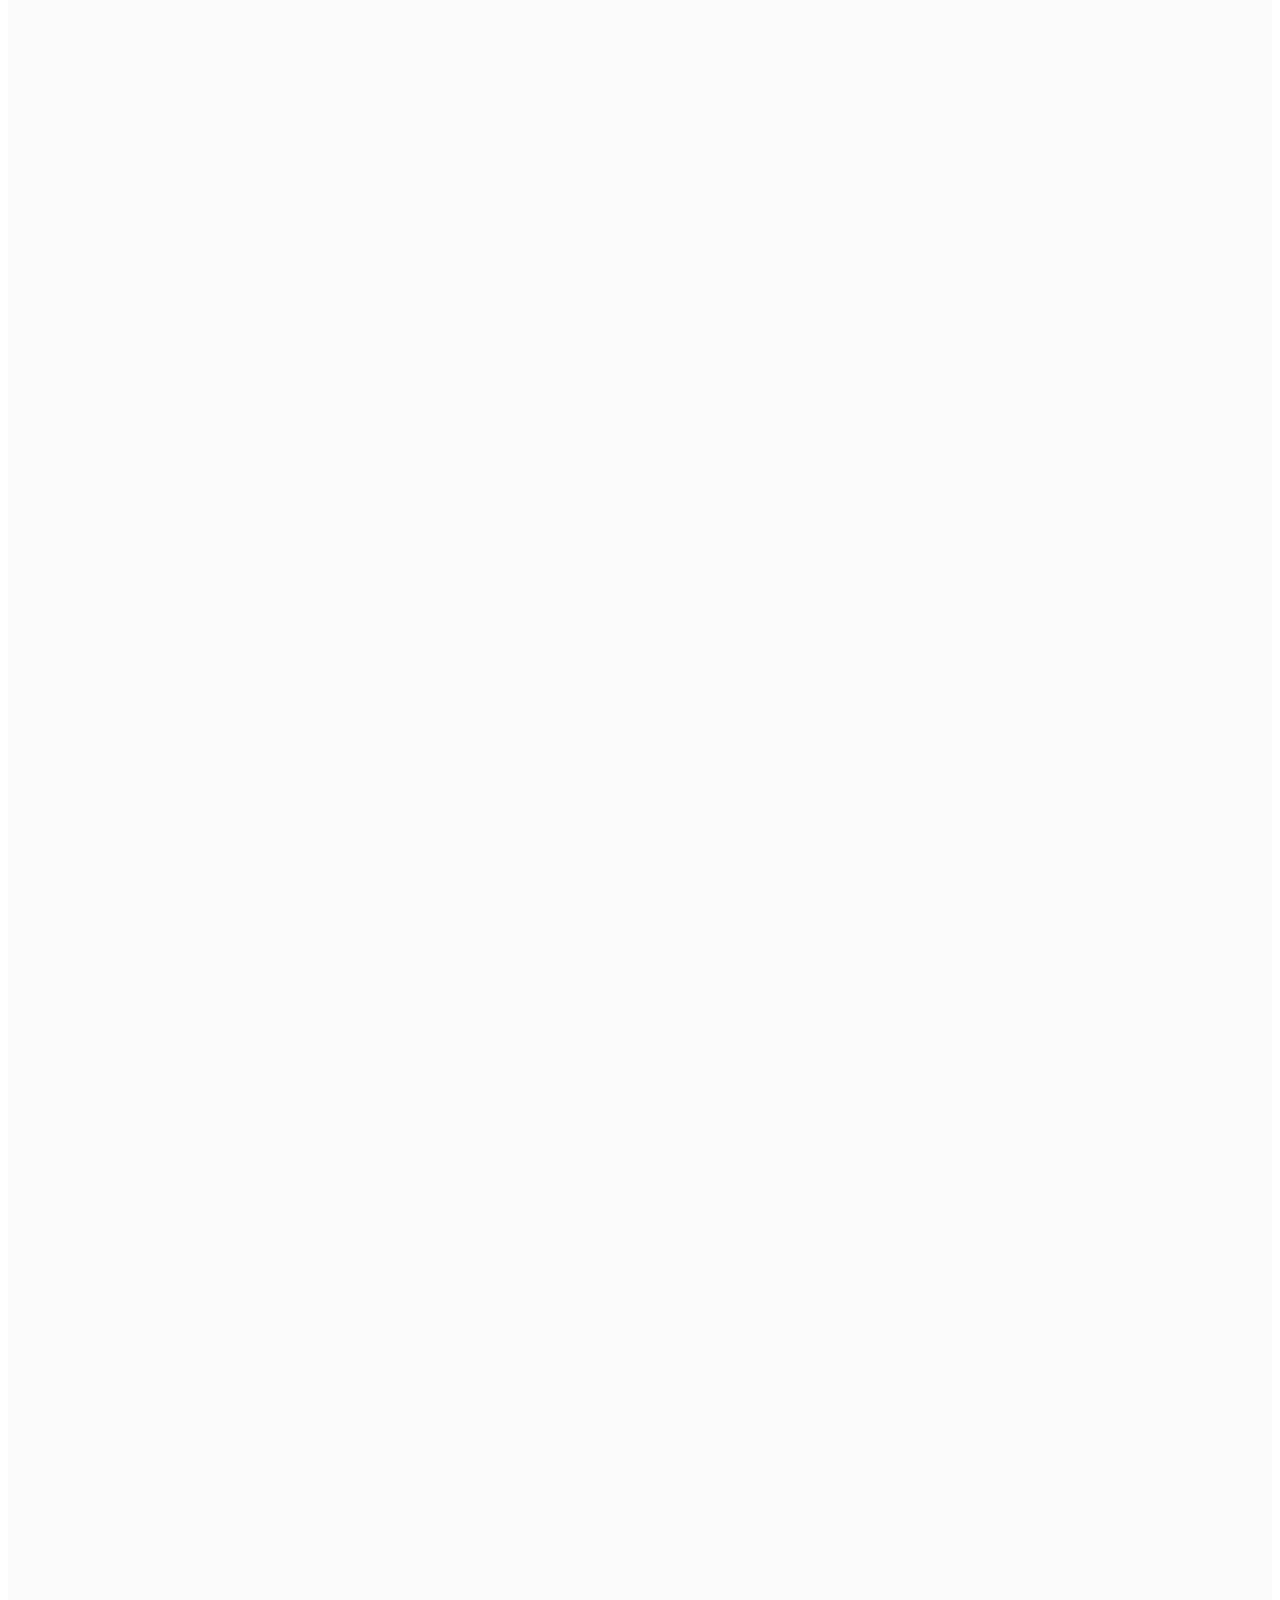
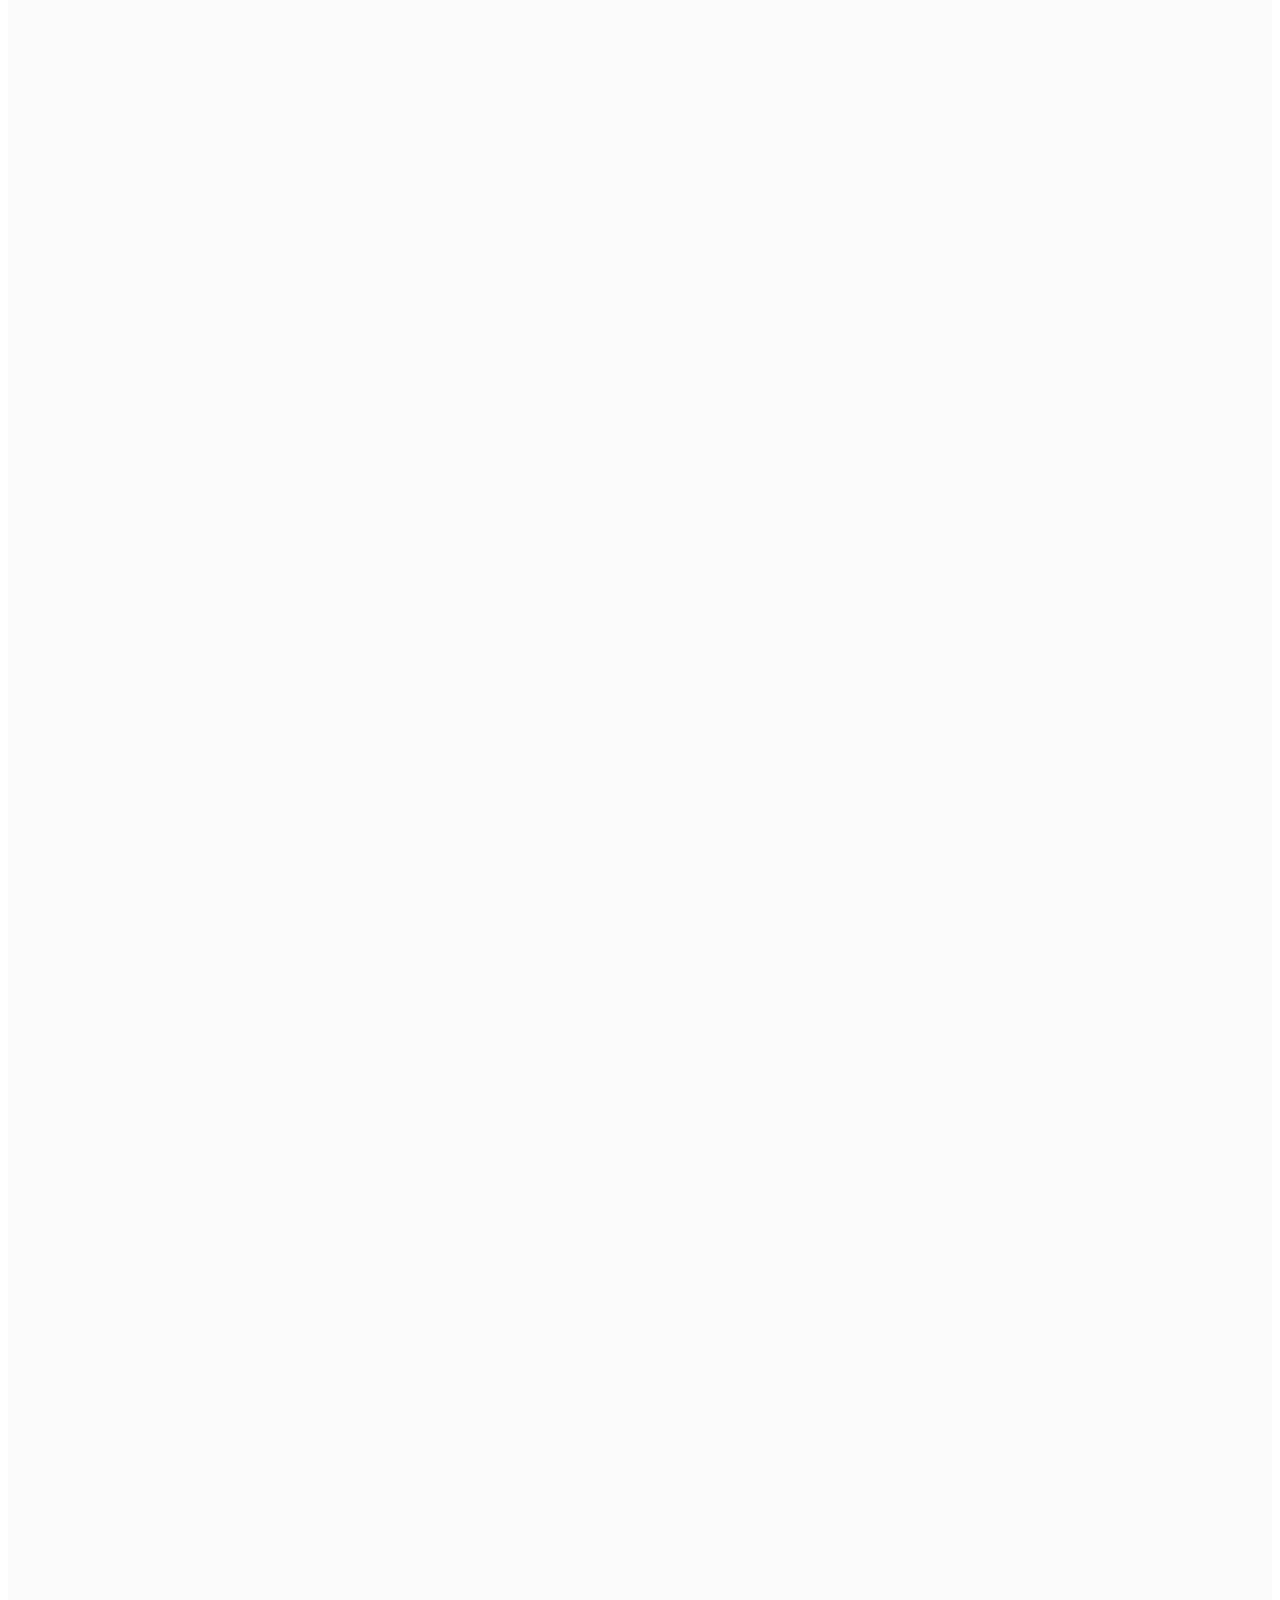
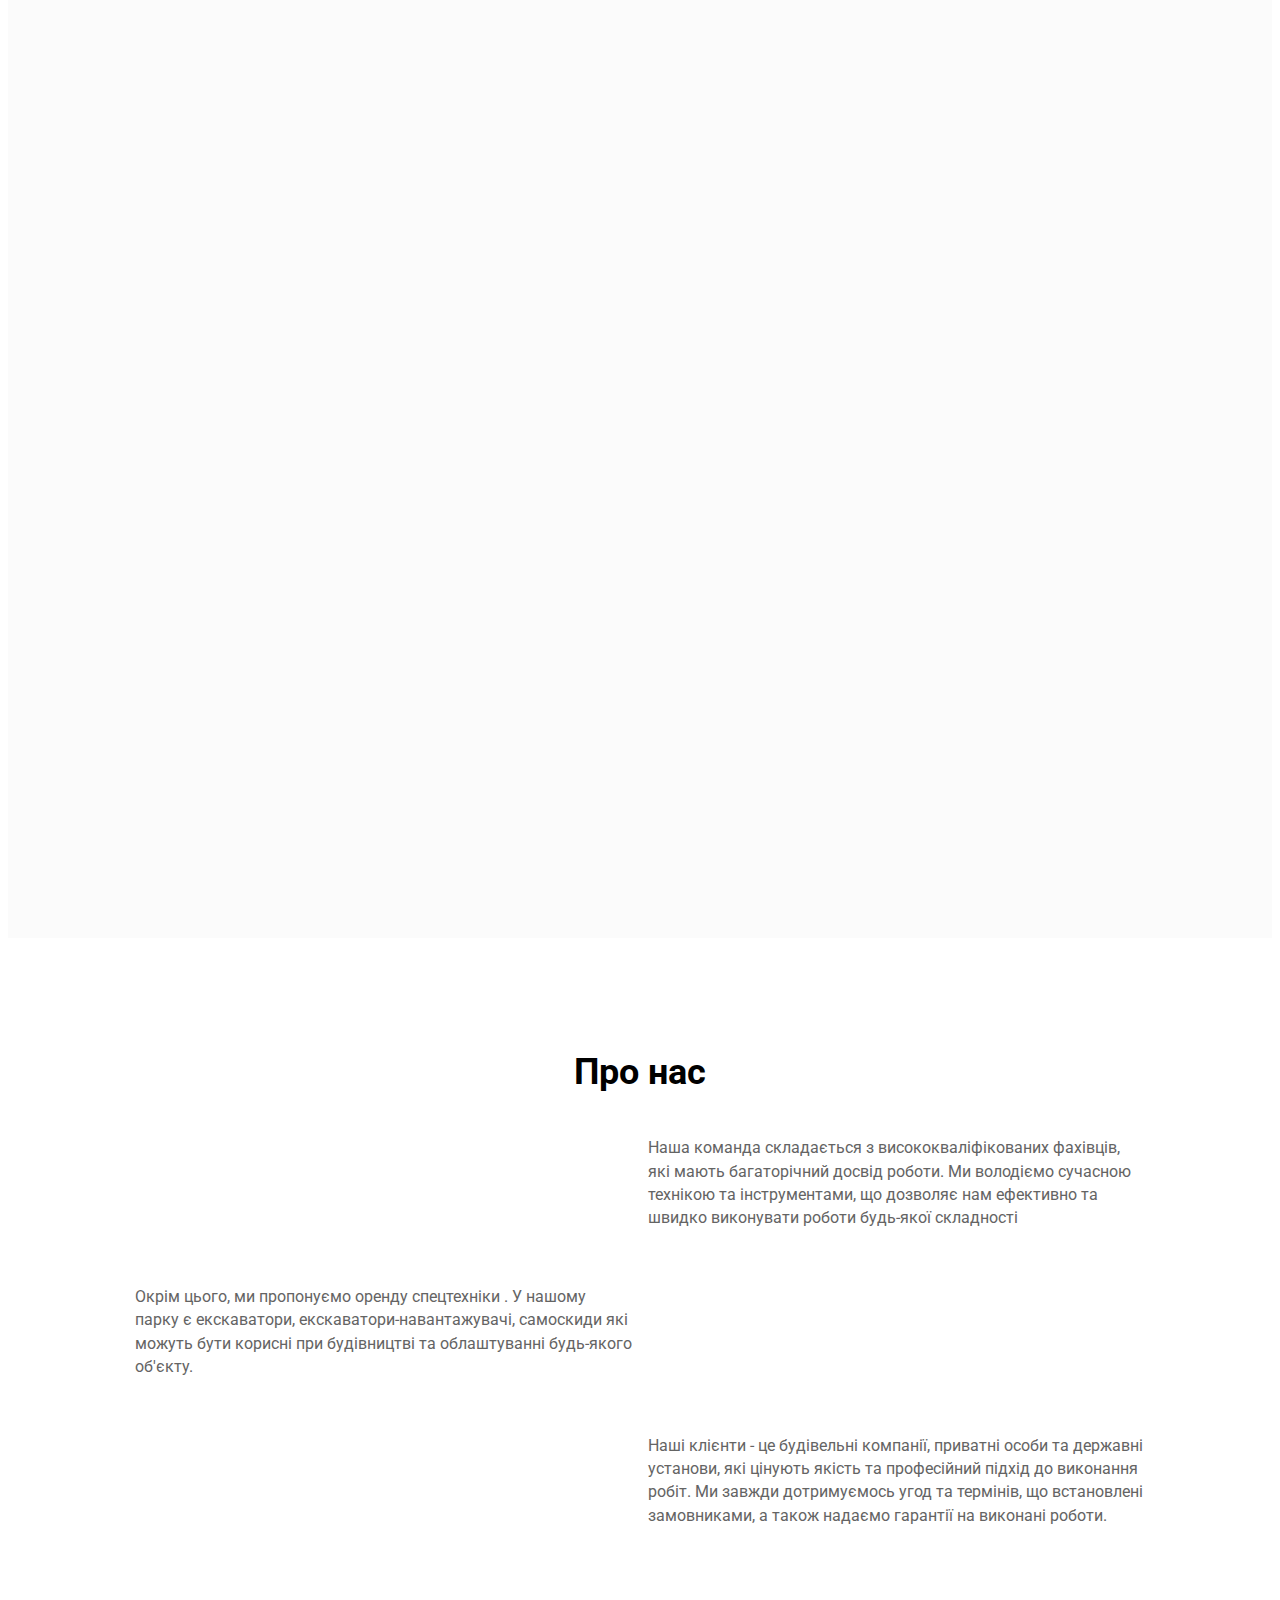
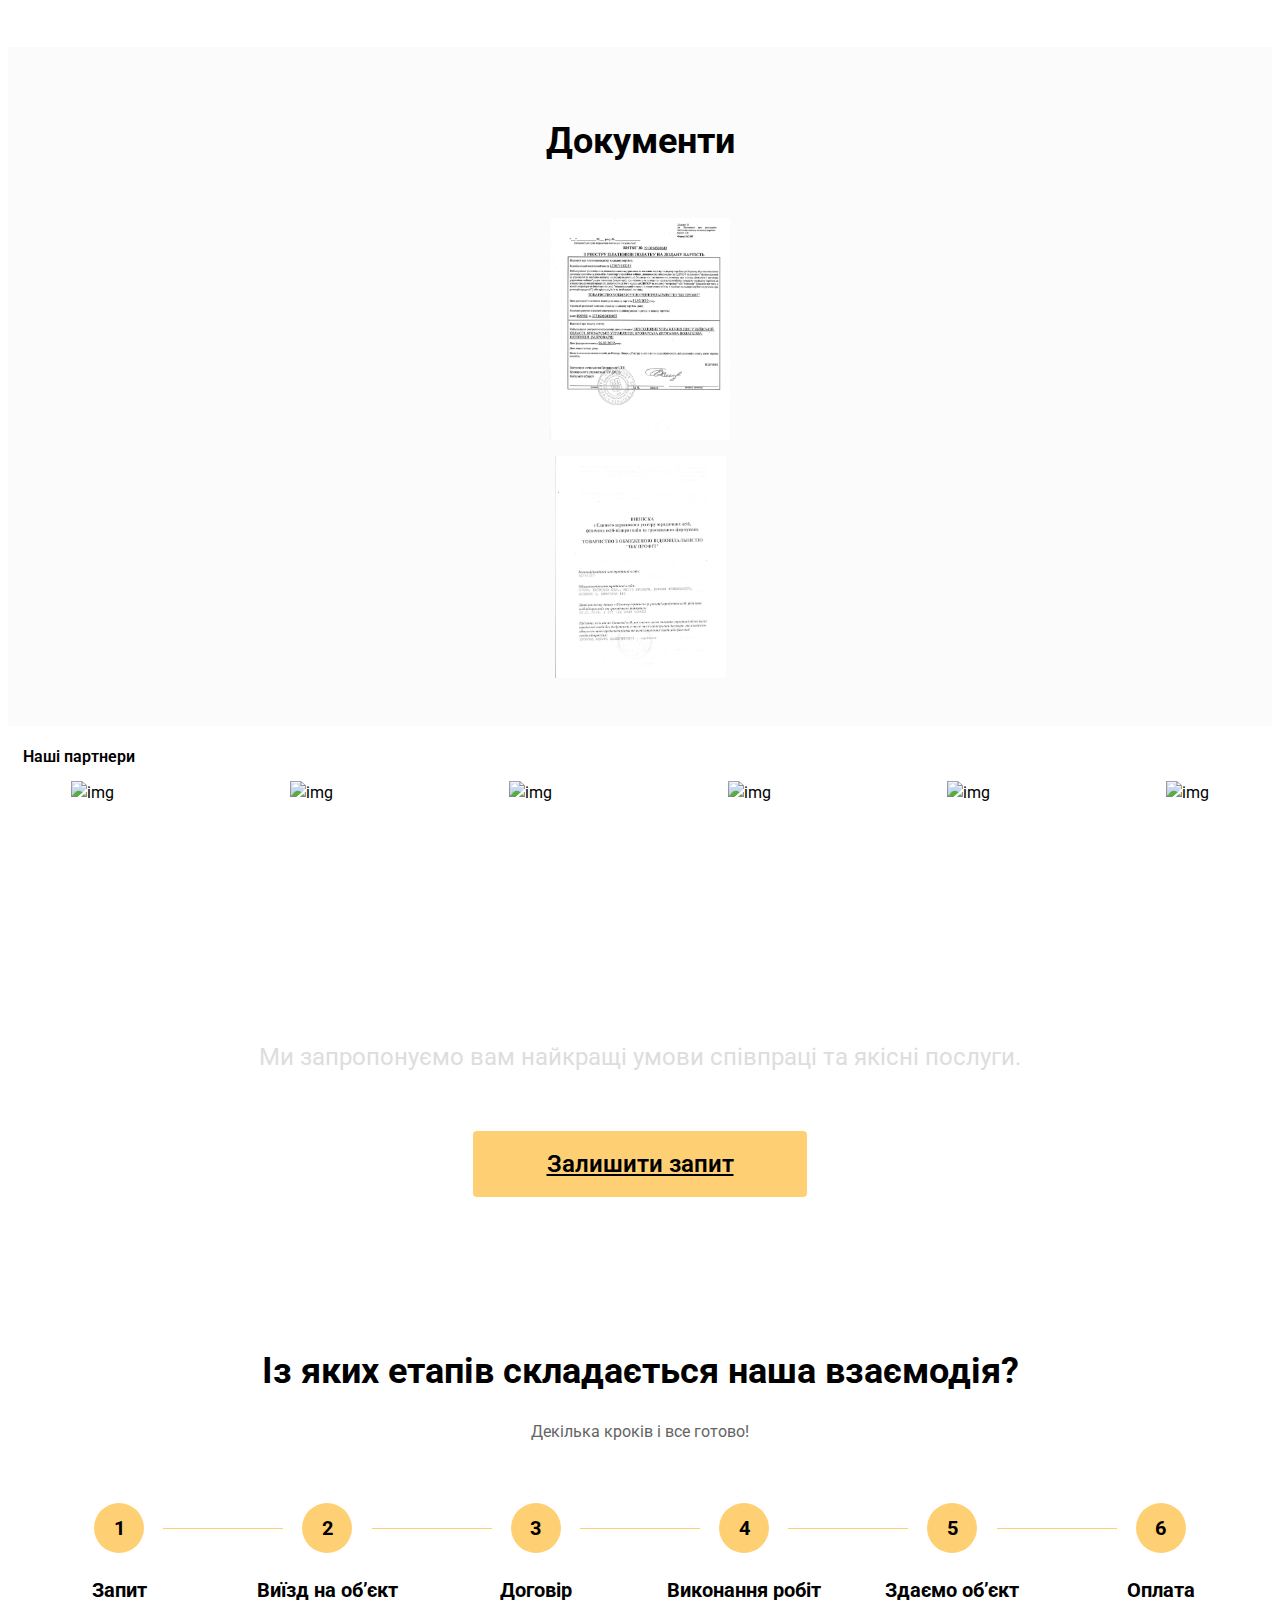
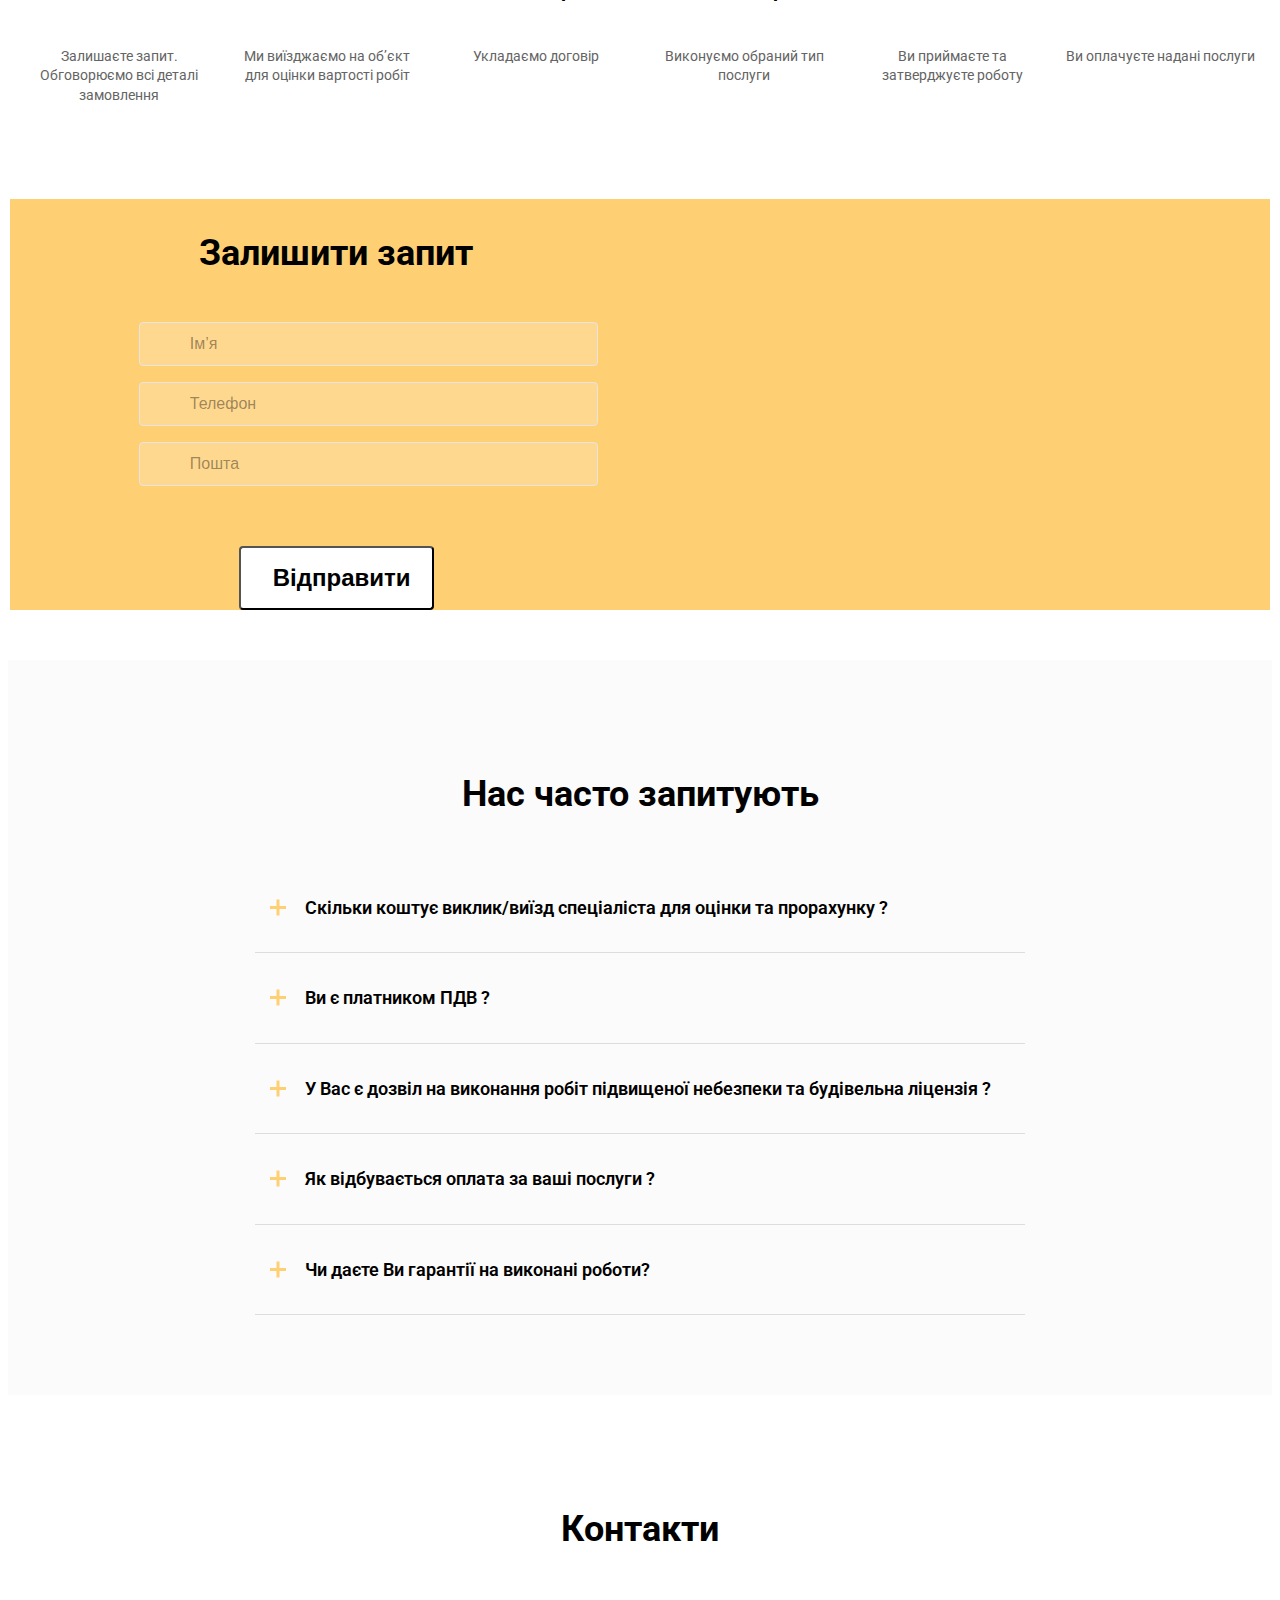
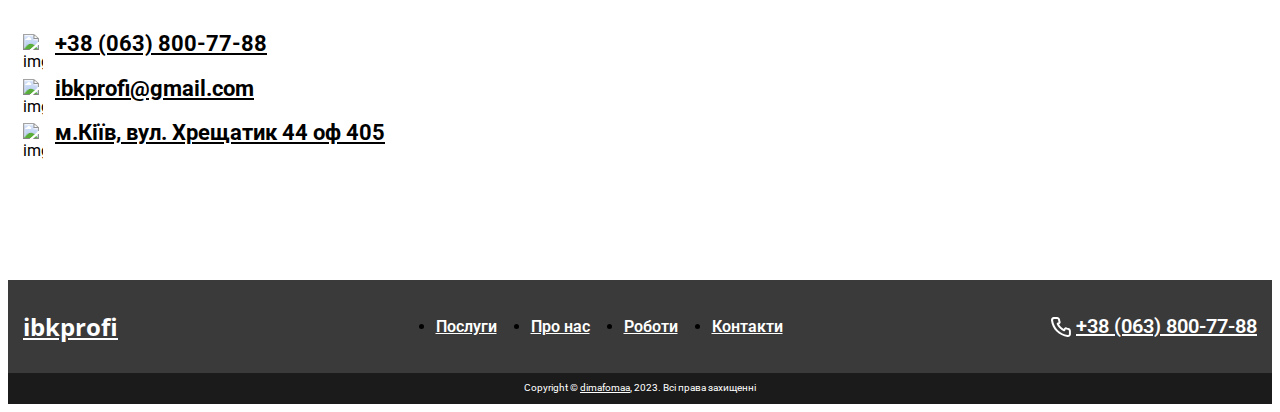
==== commit 701916da: "Update index.html" ====
--- a/index.html
+++ b/index.html
@@ -390,26 +390,7 @@
                                 <img src="img/certificates/c2.jpg" alt="img" class="certificates__img img">
                             </a>
                         </div>
-                        <div class="work__slide certificates__slide">
-                            <a href="img/certificates/c3.jpg" class="work__item">
-                                <img src="img/certificates/c3.jpg" alt="img" class="certificates__img img">
-                            </a>
-                        </div>
-                        <div class="work__slide certificates__slide">
-                            <a href="img/certificates/c4.jpg" class="work__item">
-                                <img src="img/certificates/c4.jpg" alt="img" class="certificates__img img">
-                            </a>
-                        </div>
-                        <div class="work__slide certificates__slide">
-                            <a href="img/certificates/c5.jpg" class="work__item">
-                                <img src="img/certificates/c5.jpg" alt="img" class="certificates__img img">
-                            </a>
-                        </div>
-                        <div class="work__slide certificates__slide">
-                            <a href="img/certificates/c6.jpg" class="work__item">
-                                <img src="img/certificates/c6.jpg" alt="img" class="certificates__img img">
-                            </a>
-                        </div>
+                        
                     </div>
                 </div>
             </section>
--- a/css/style.css
+++ b/css/style.css
@@ -985,8 +985,13 @@
 .certificates__inner {
   position: relative;
 }
-.certificates__slide {
-  height: auto;
+.certificates__img {
+  width: 100%;
+  height: 100%;
+  -o-object-fit: contain;
+     object-fit: contain;
+  -o-object-position: bottom;
+     object-position: bottom;
 }
 
 .certificates__inner .slick-dots {
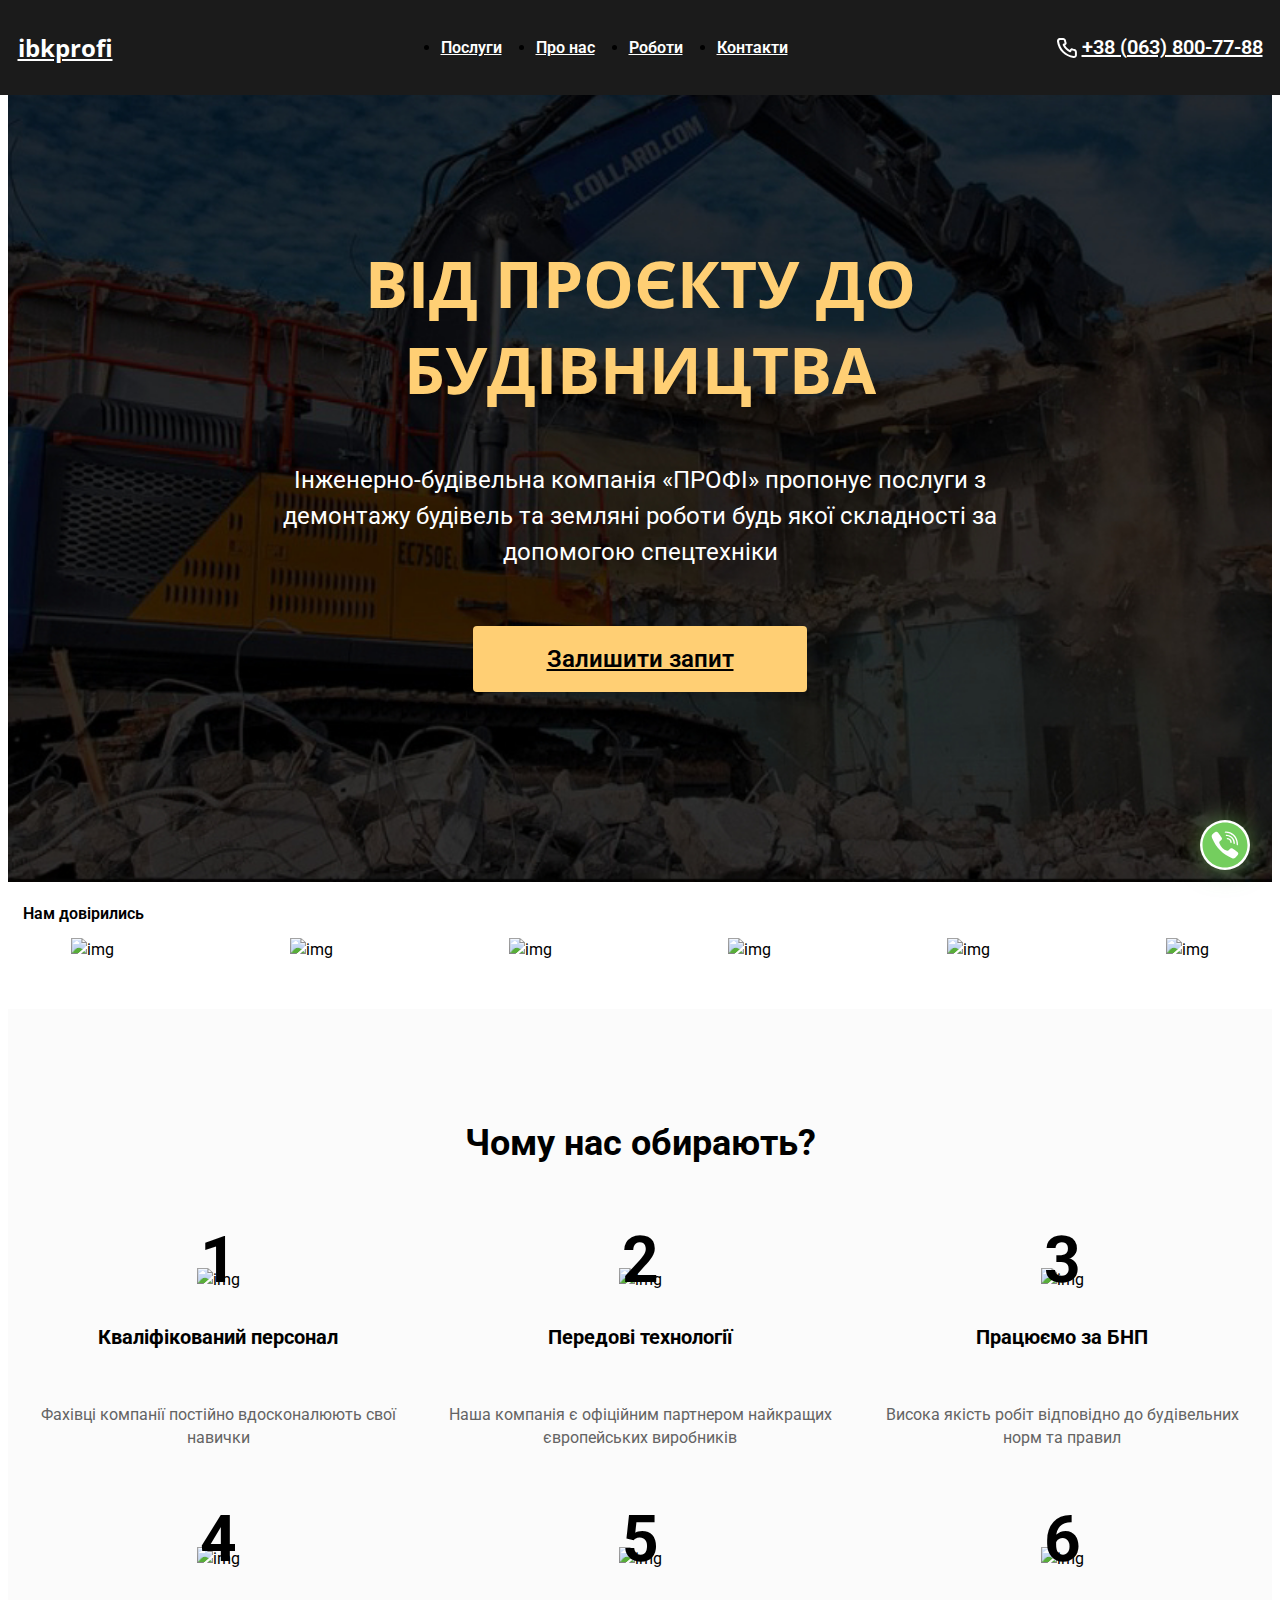
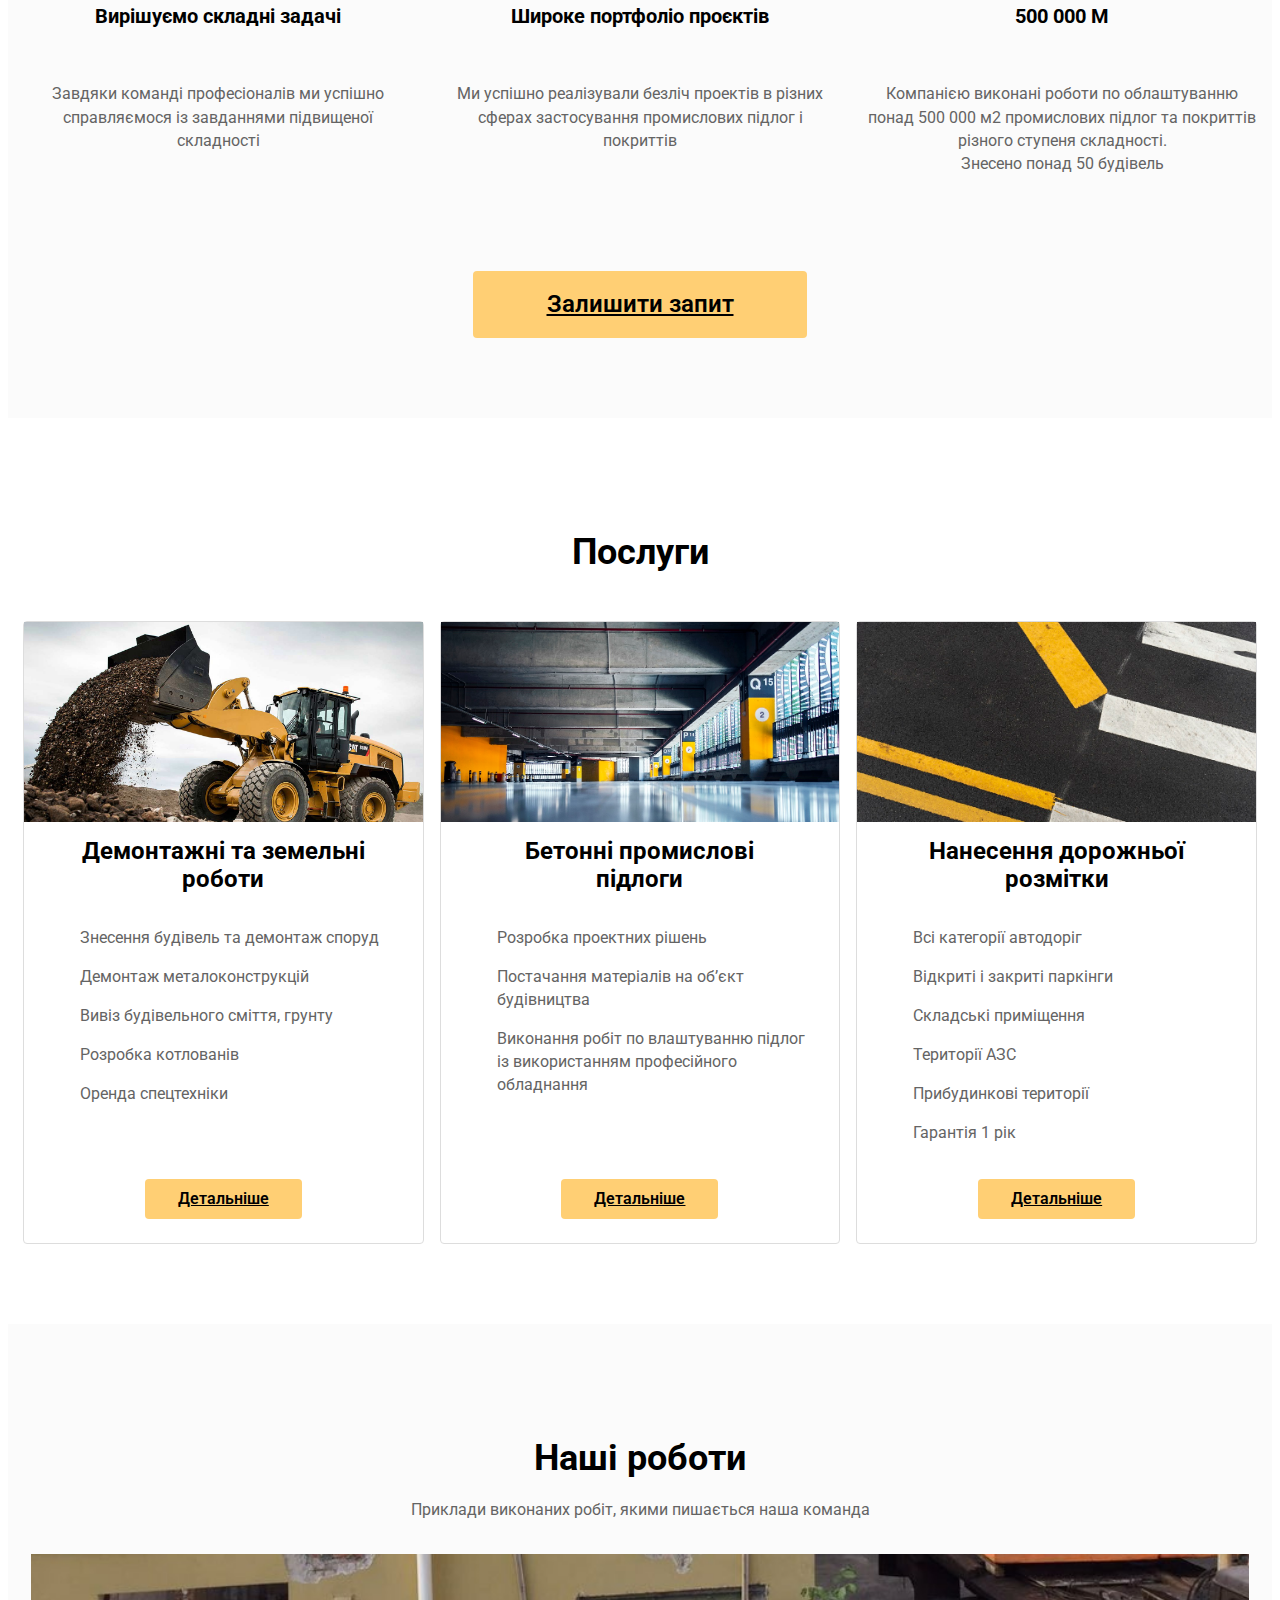
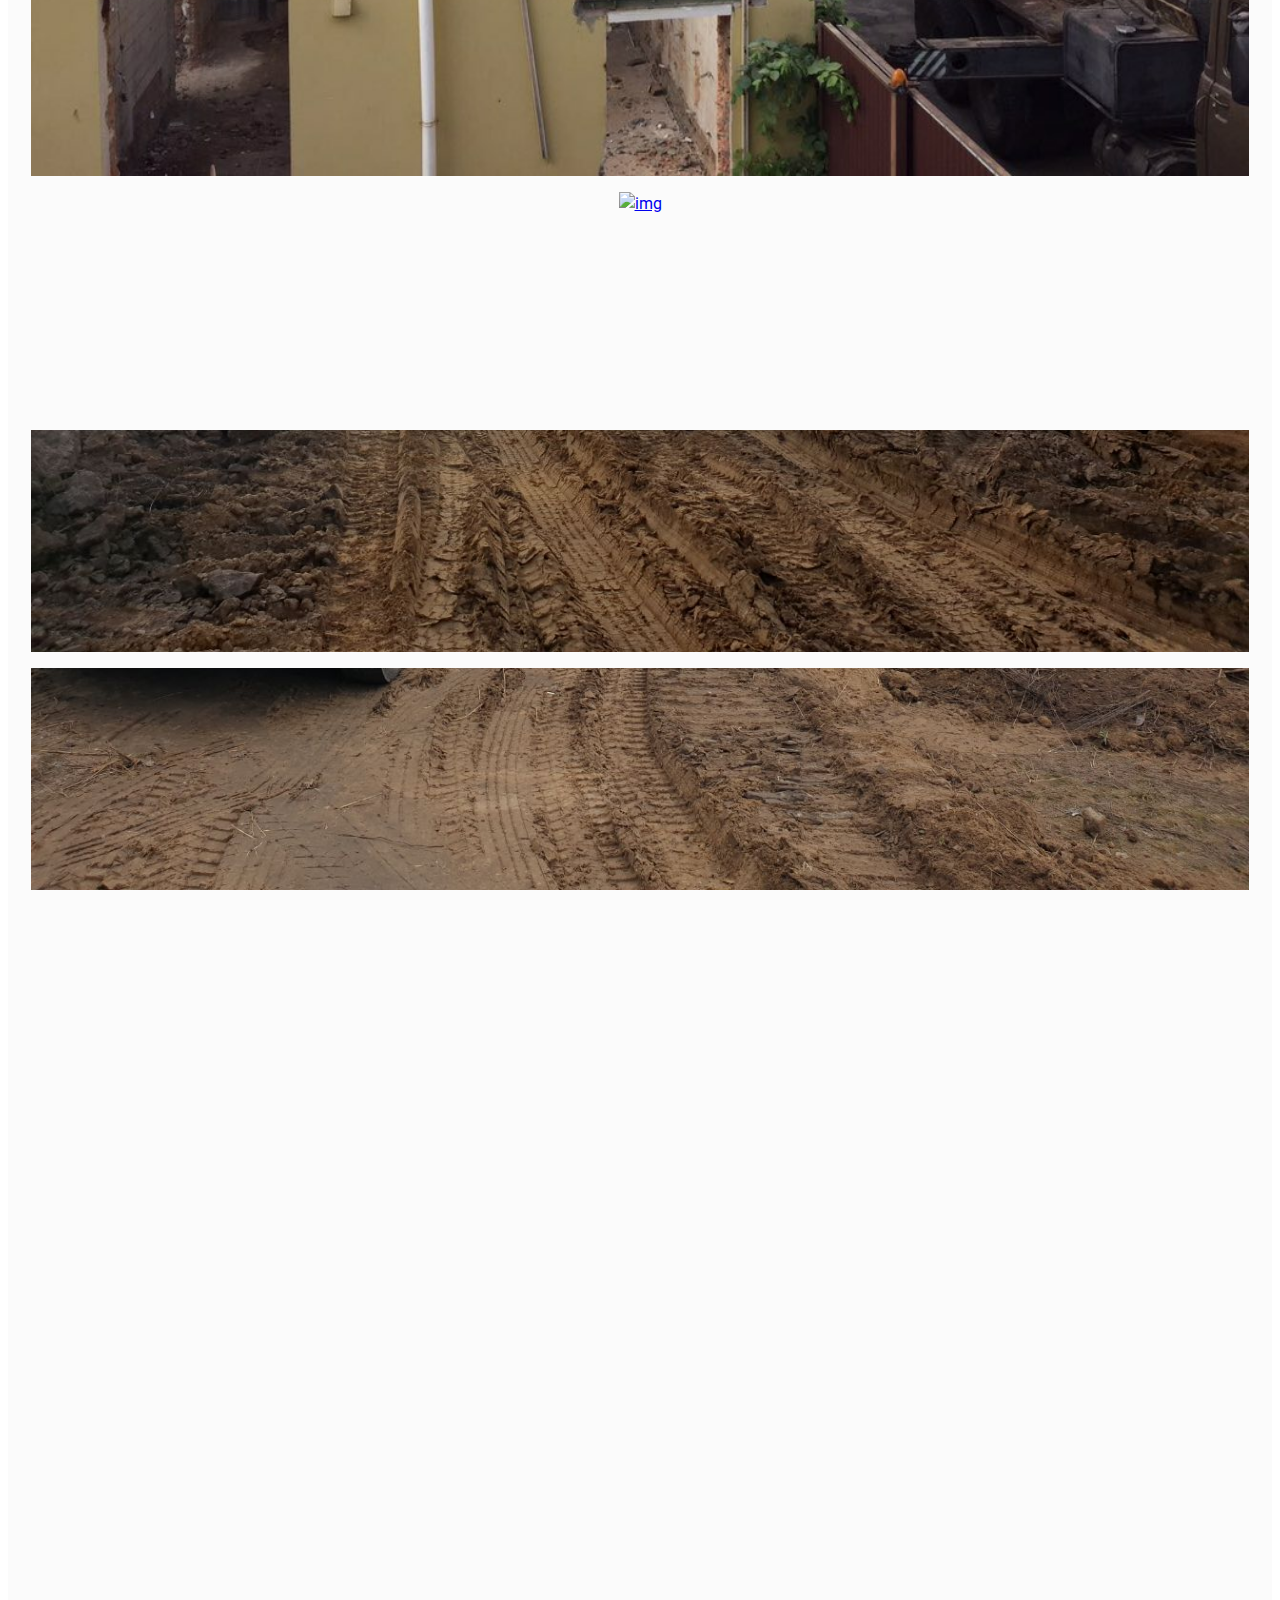
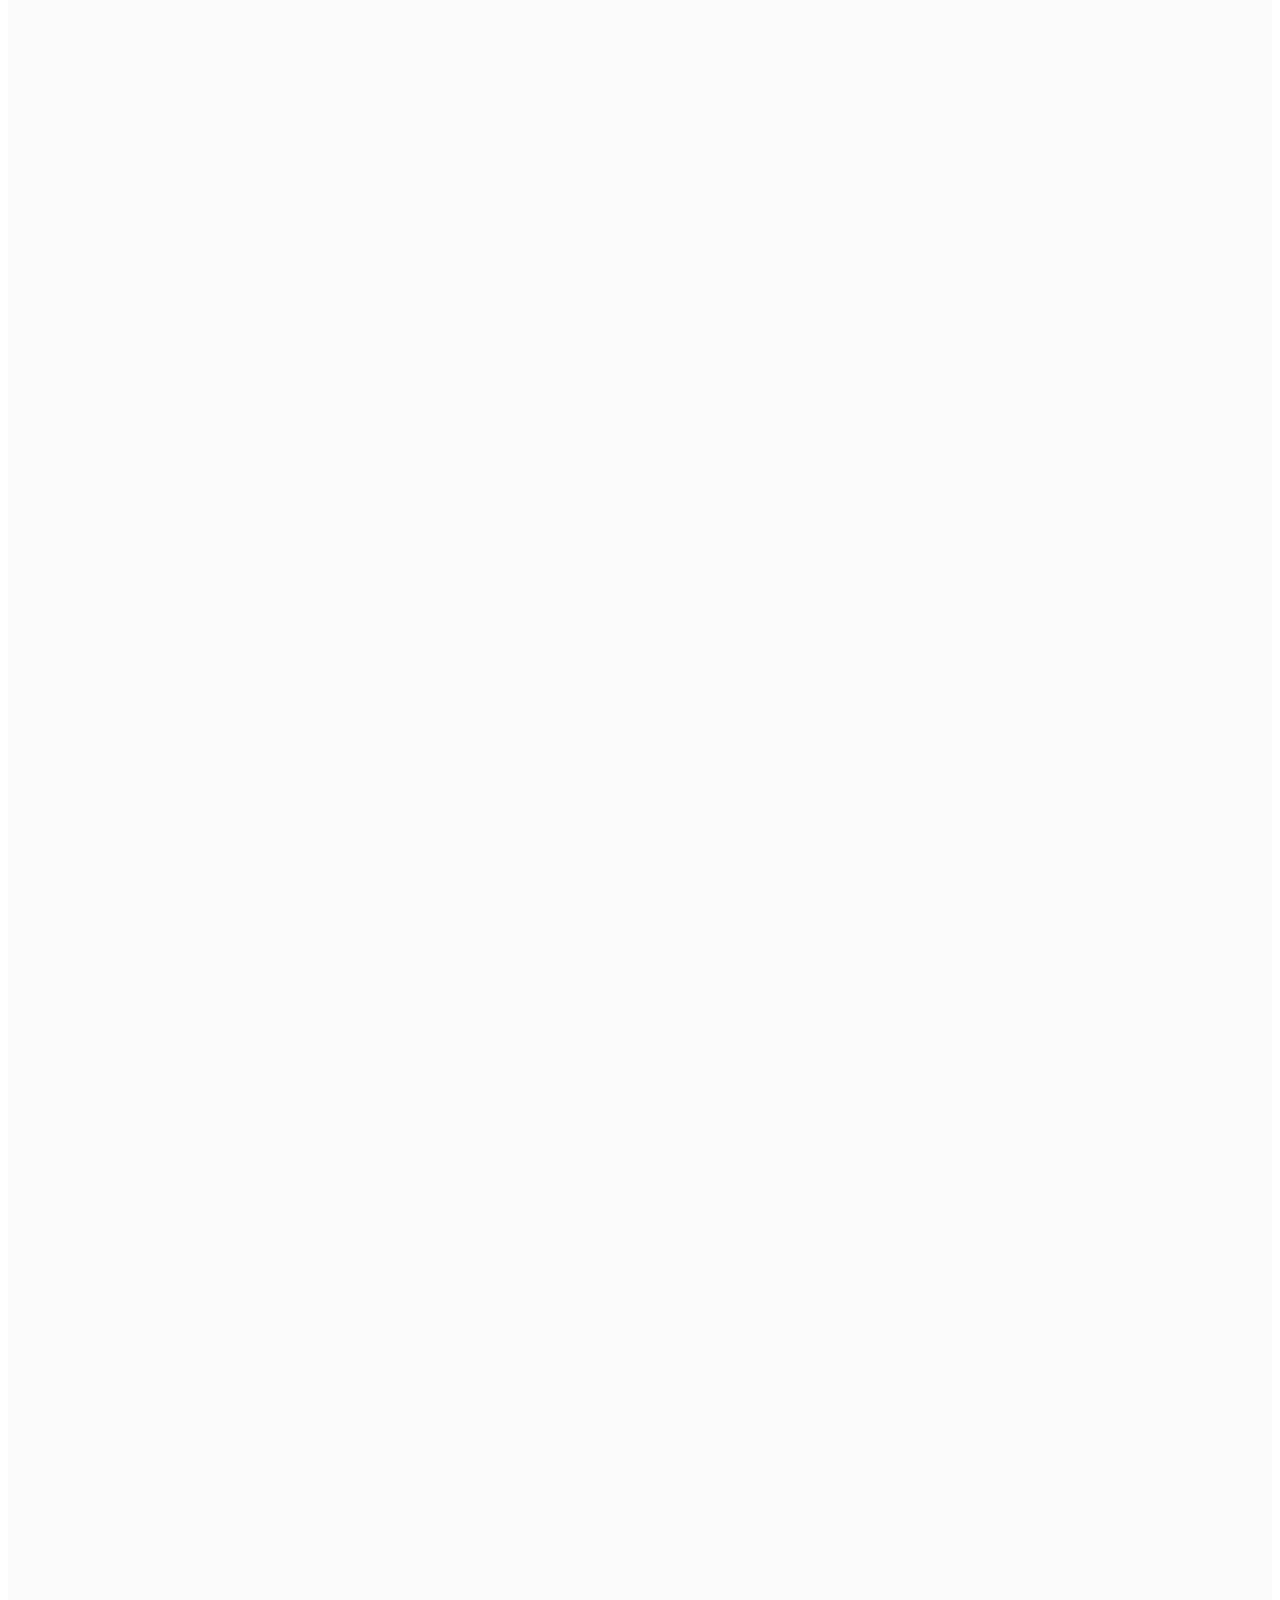
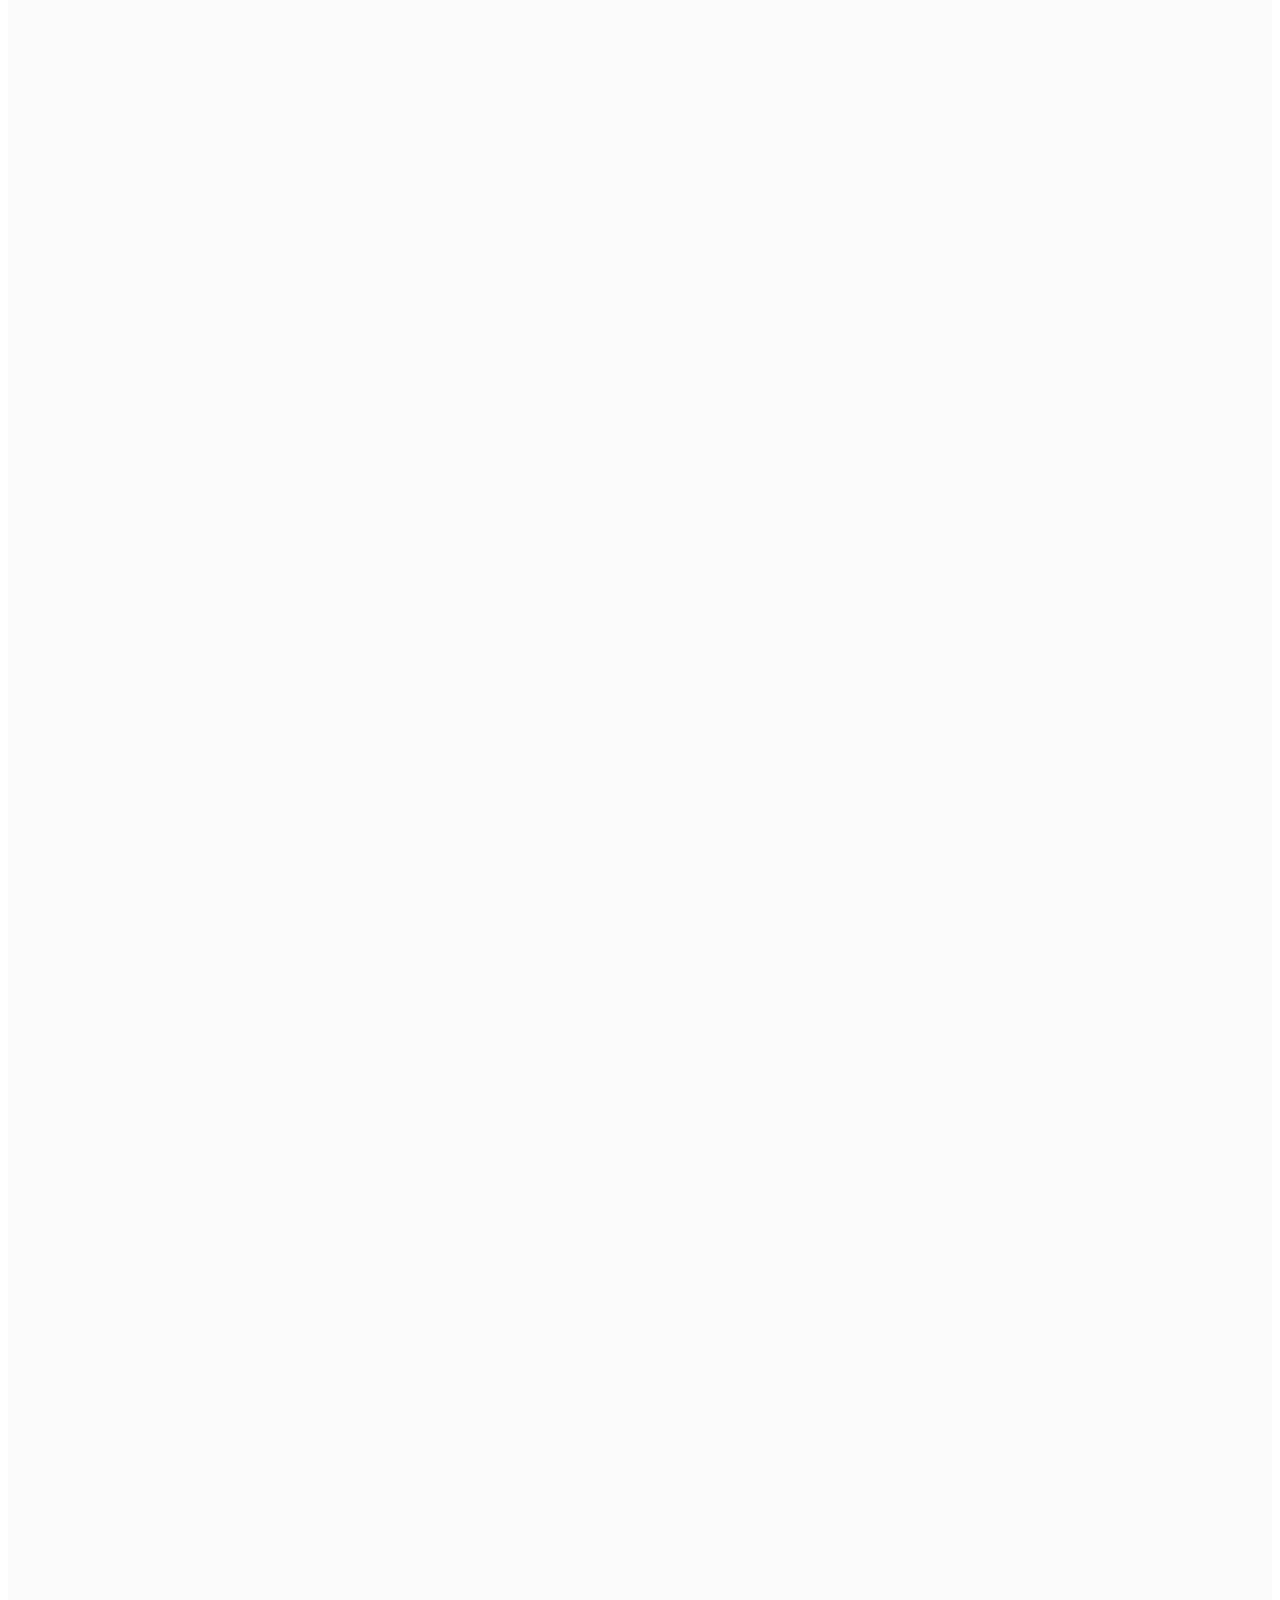
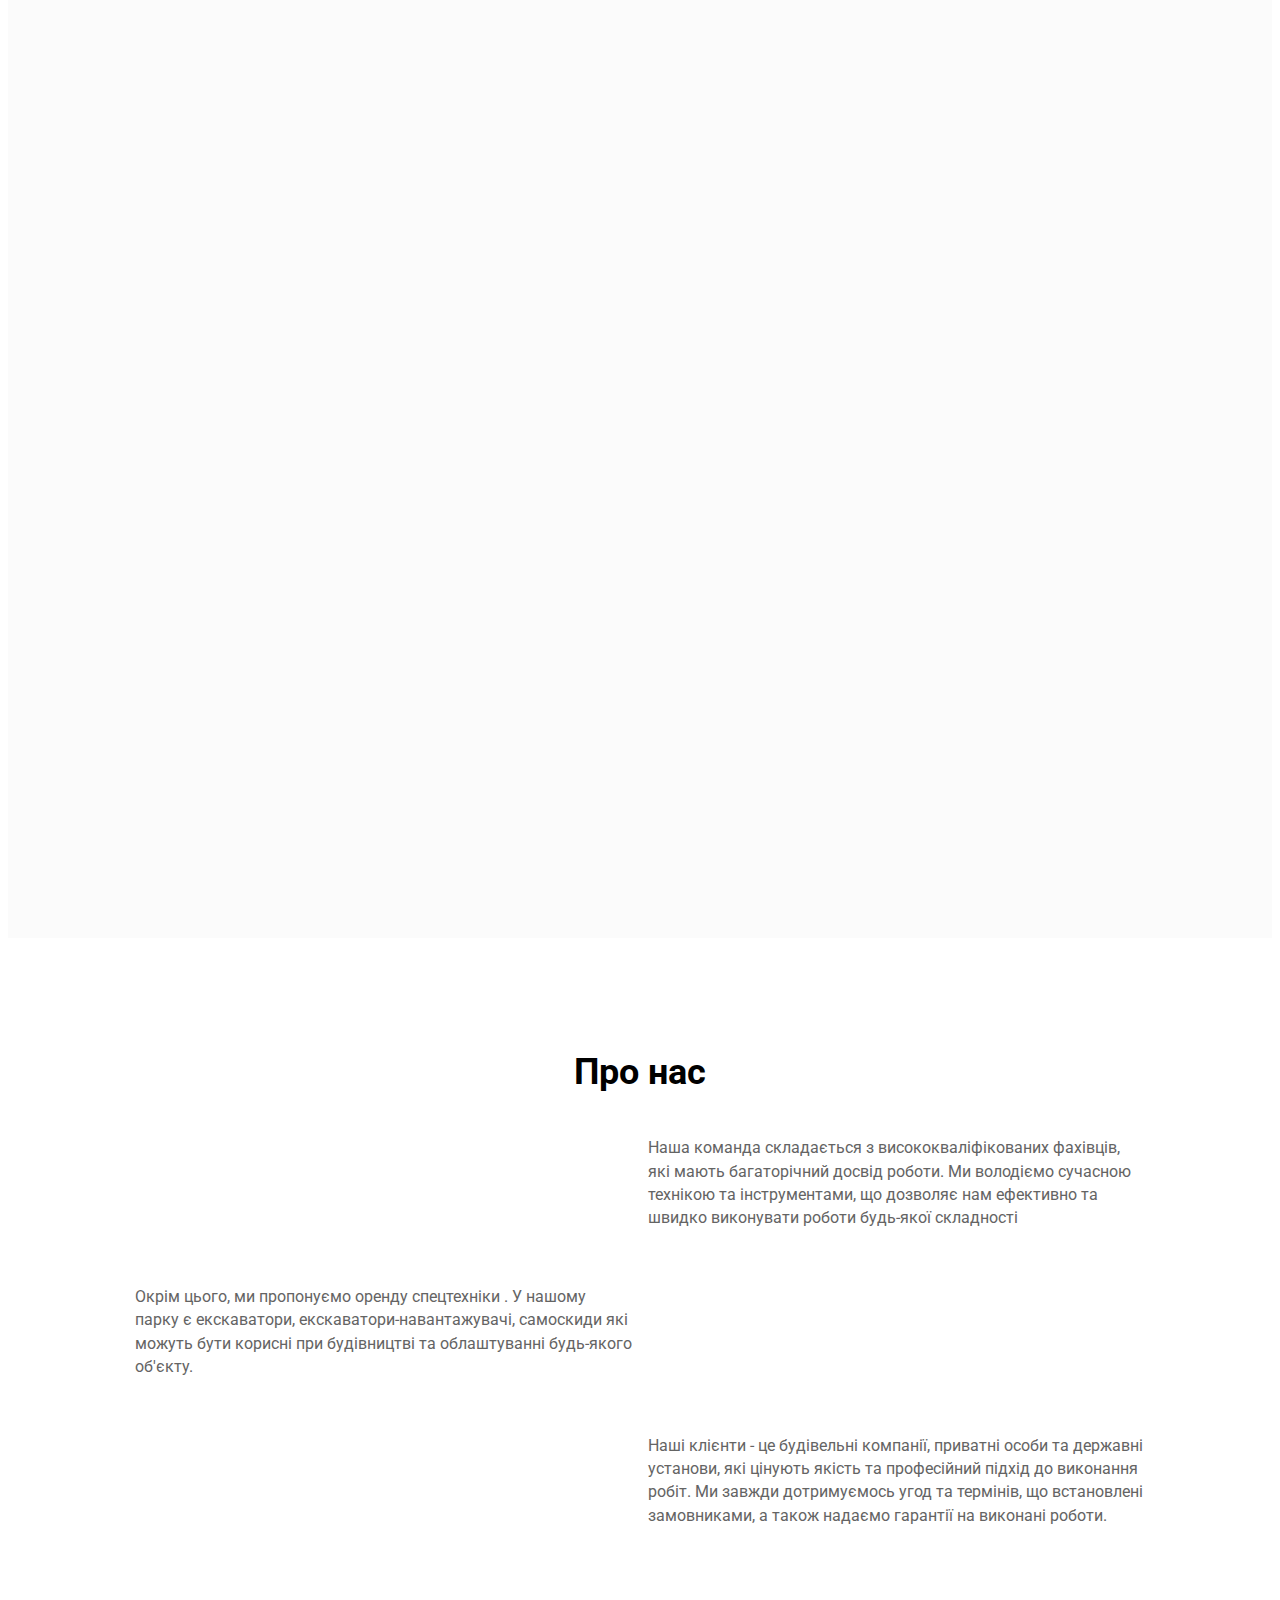
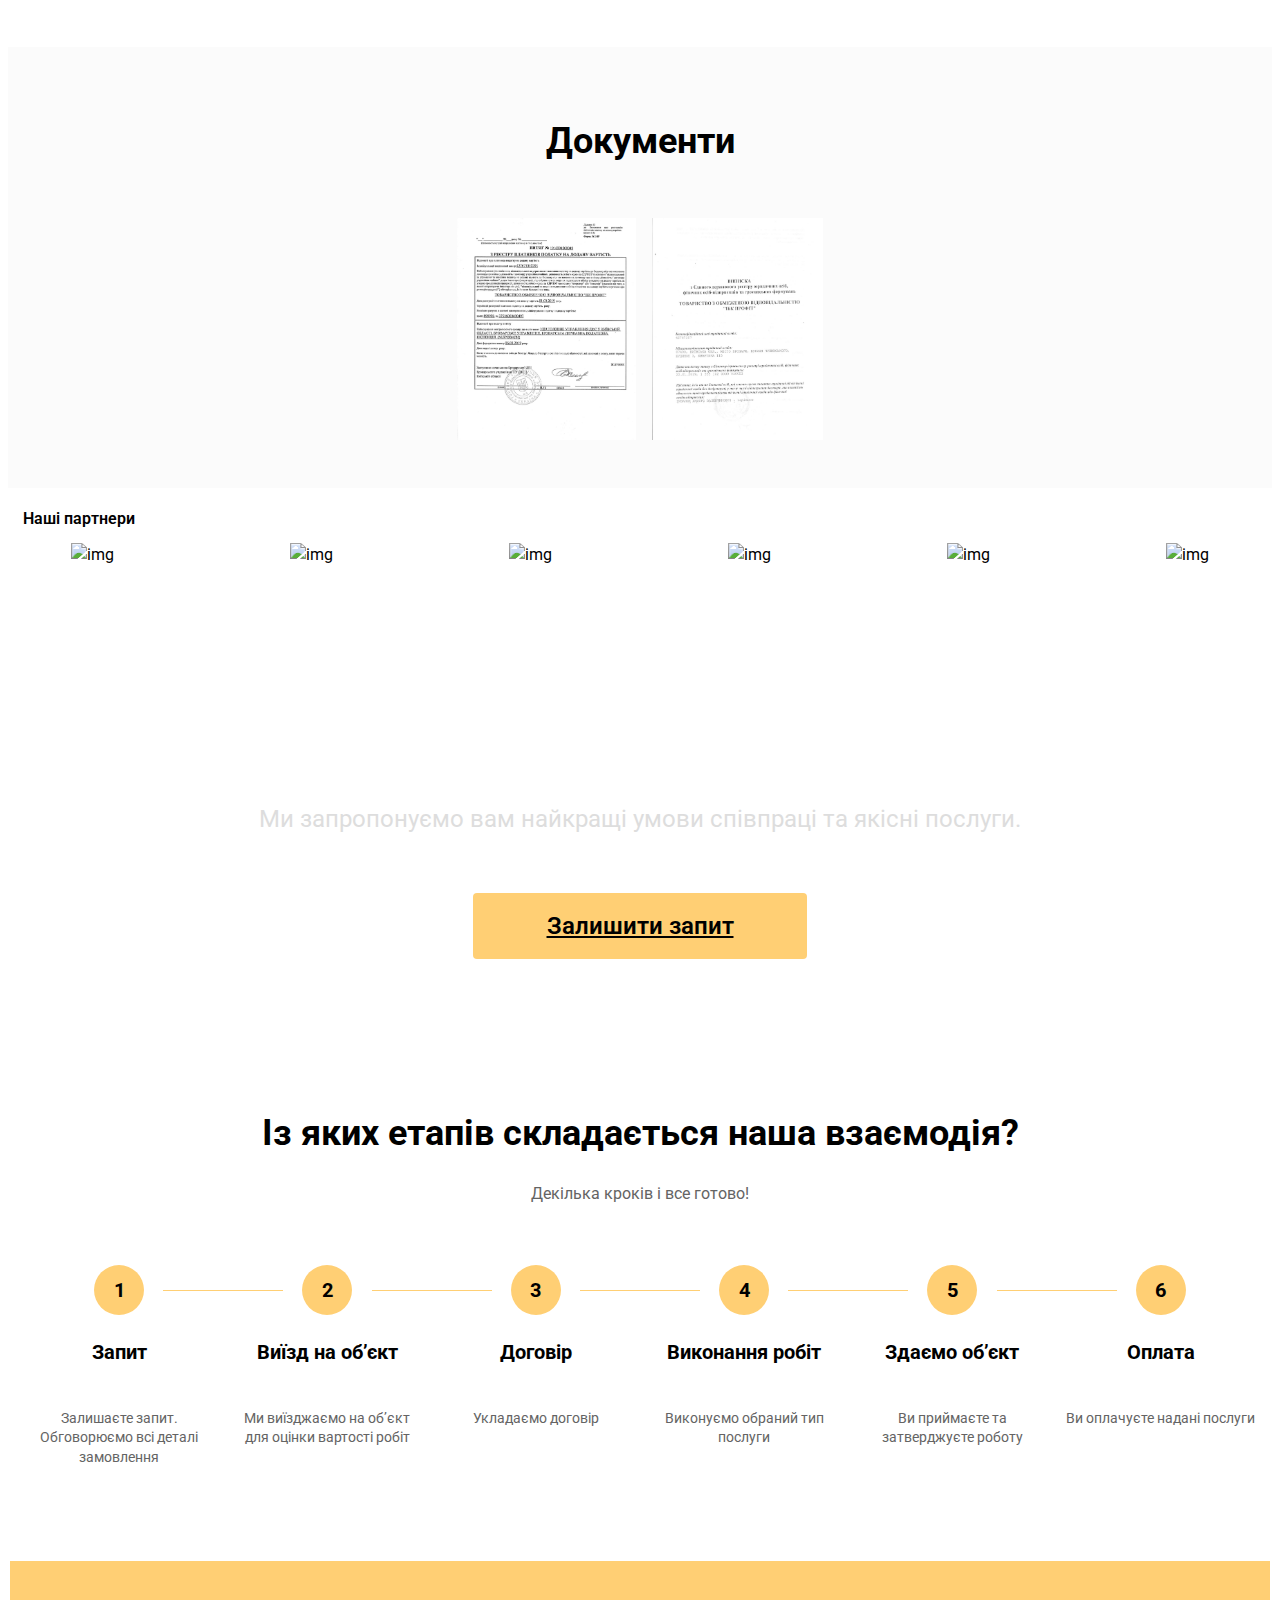
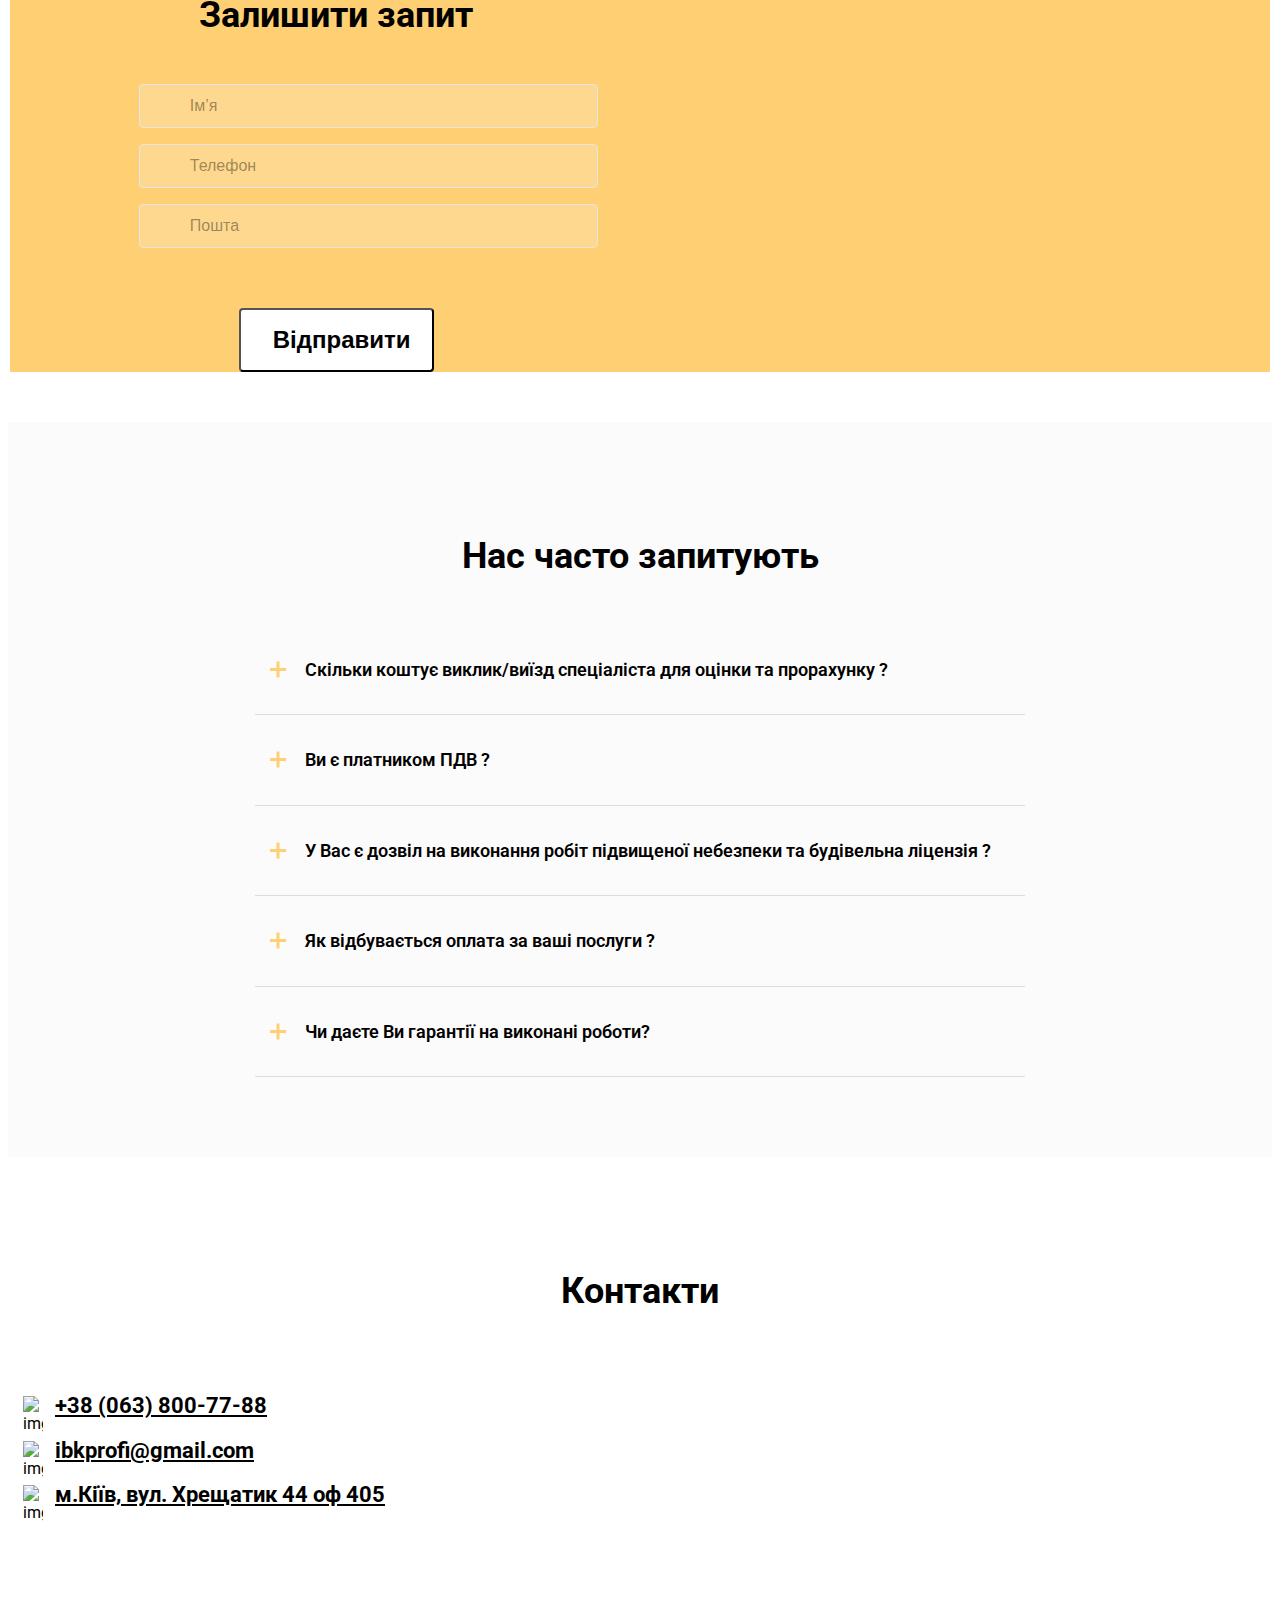
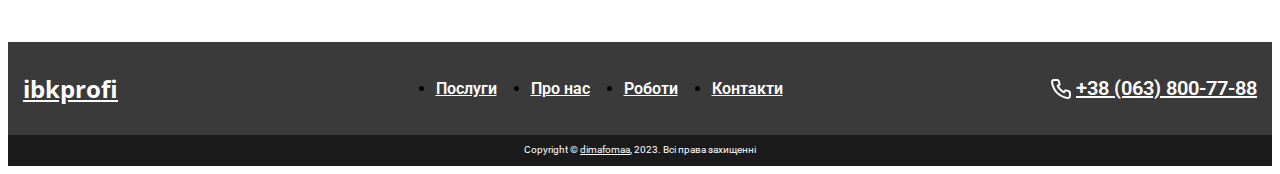
==== commit c031002a: "Add files via upload" ====
--- a/index.html
+++ b/index.html
@@ -390,7 +390,6 @@
                                 <img src="img/certificates/c2.jpg" alt="img" class="certificates__img img">
                             </a>
                         </div>
-                        
                     </div>
                 </div>
             </section>
--- a/css/style.css
+++ b/css/style.css
@@ -981,9 +981,18 @@
 .certificates {
   padding: 40px 0;
   background-color: #FBFBFB;
+  text-align: center;
+}
+@media (max-width: 450px) {
+  .certificates__title {
+    margin-bottom: 20px;
+  }
 }
 .certificates__inner {
   position: relative;
+  display: flex;
+  justify-content: center;
+  align-items: center;
 }
 .certificates__img {
   width: 100%;
